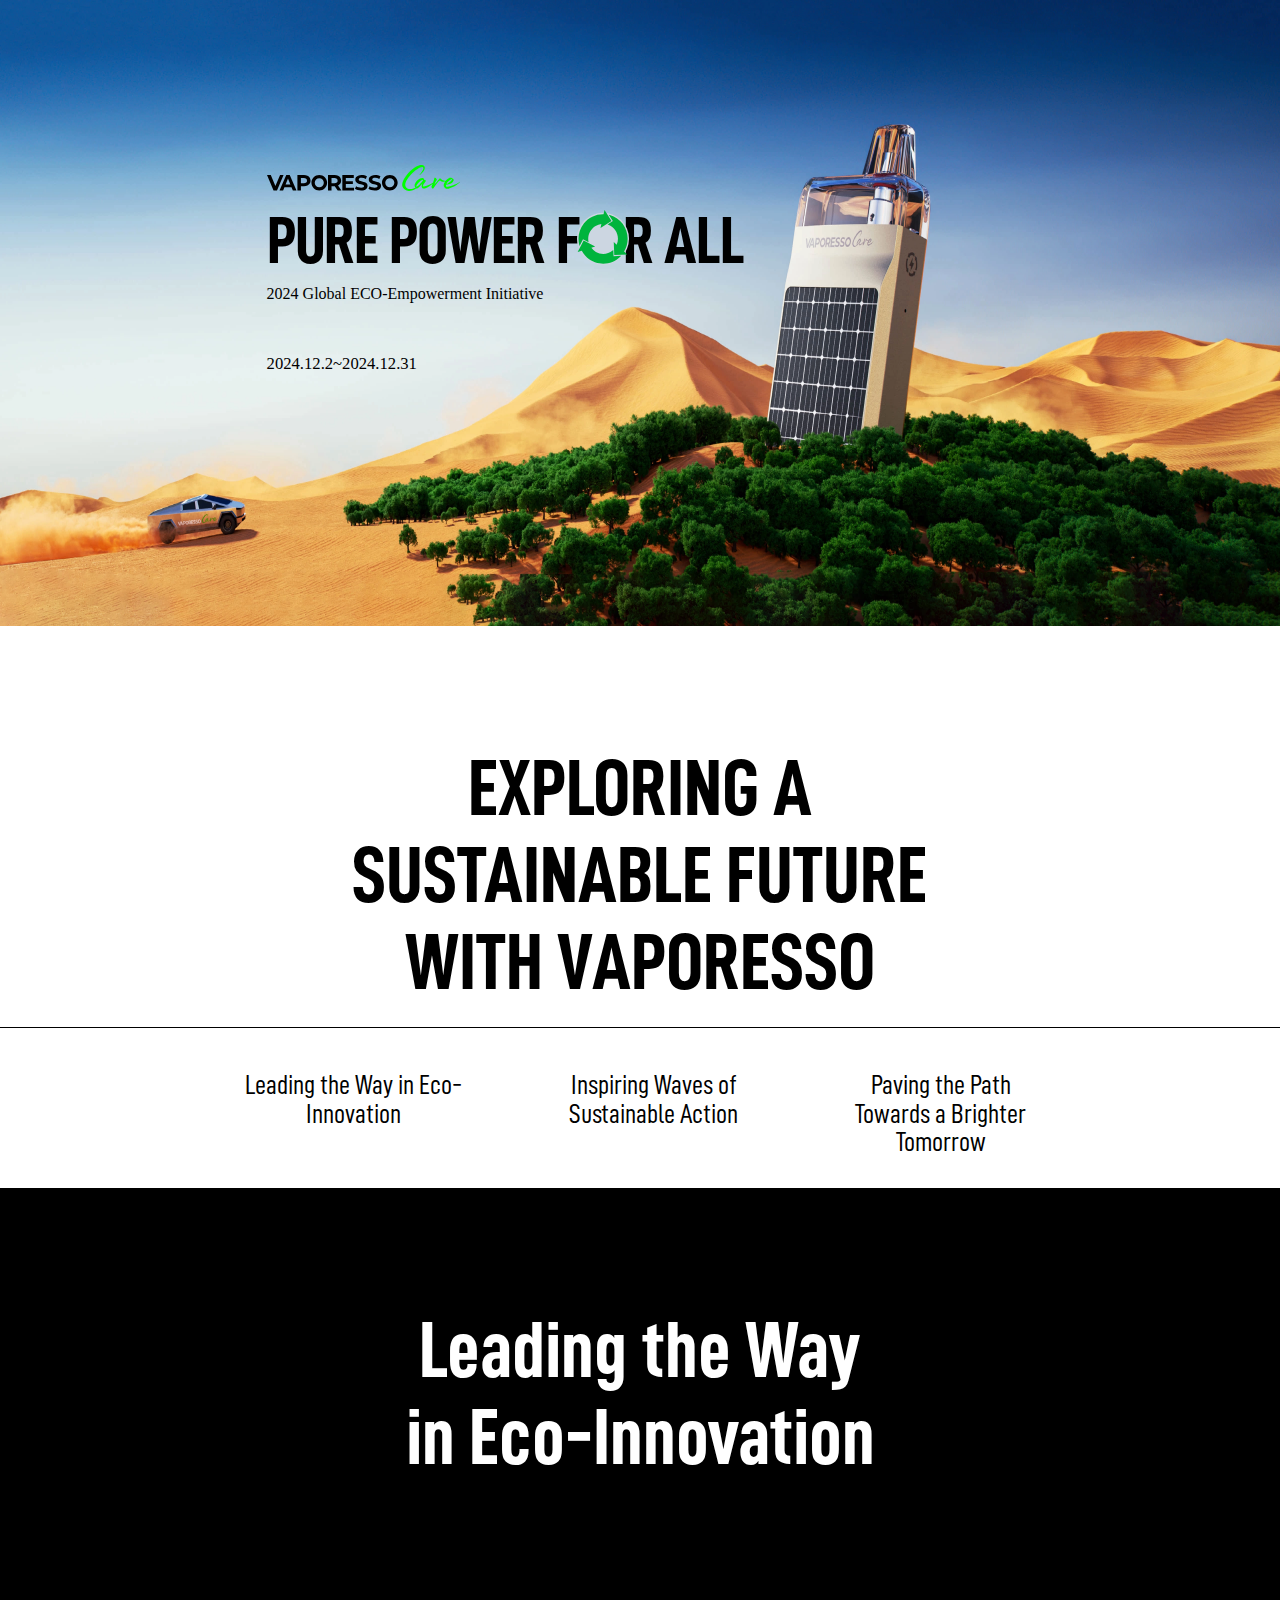
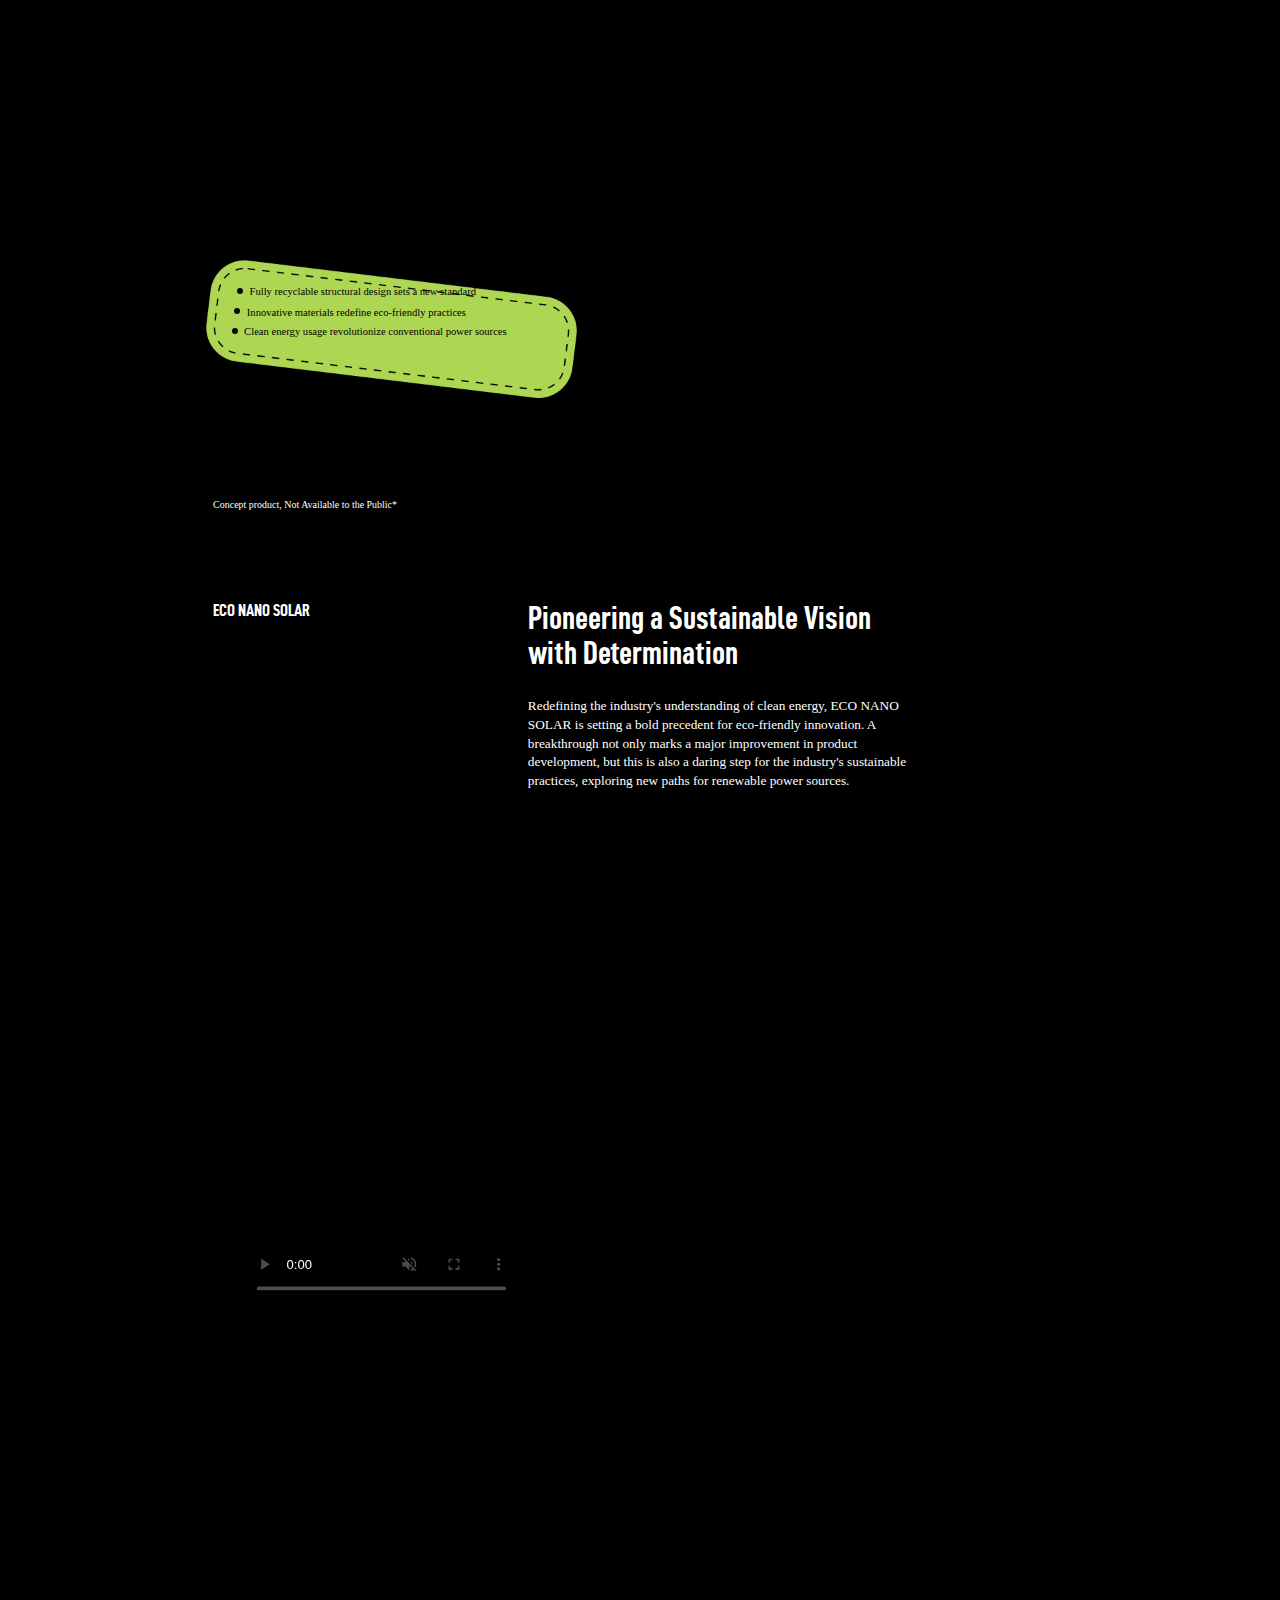
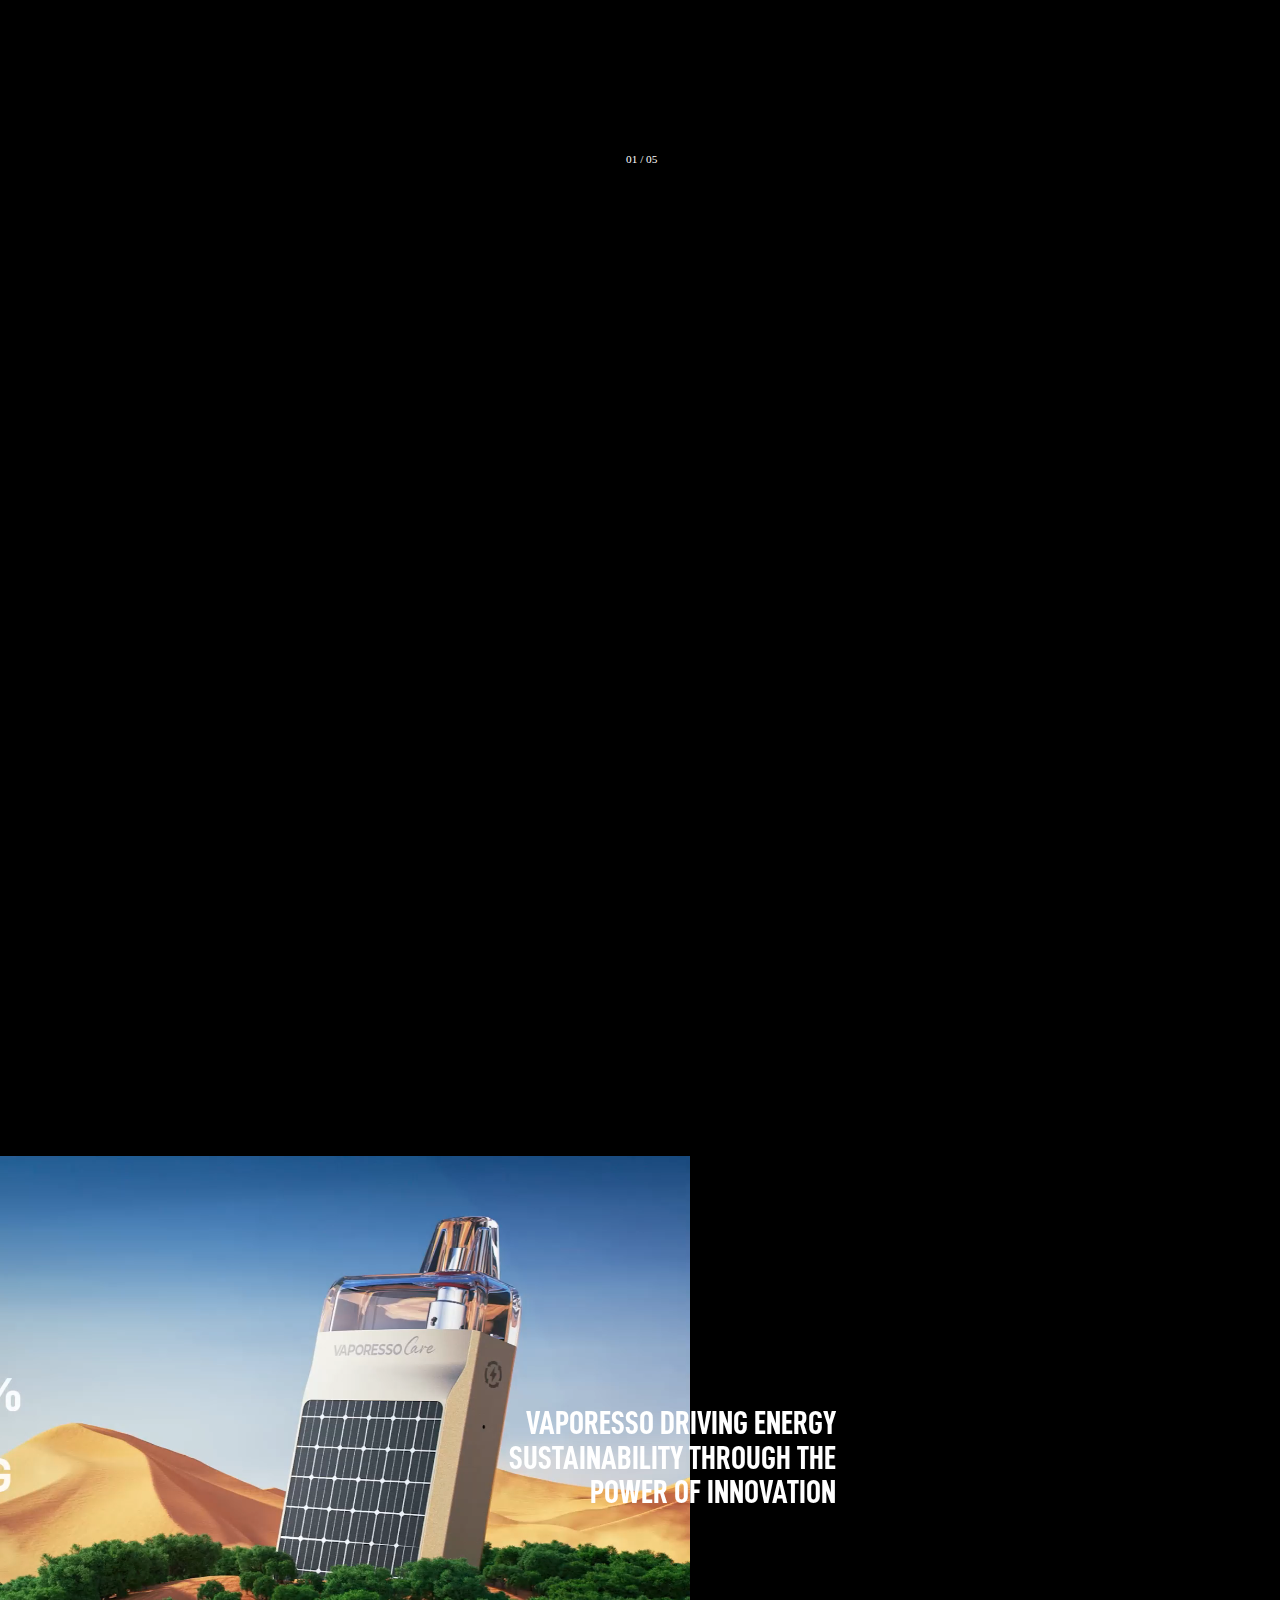
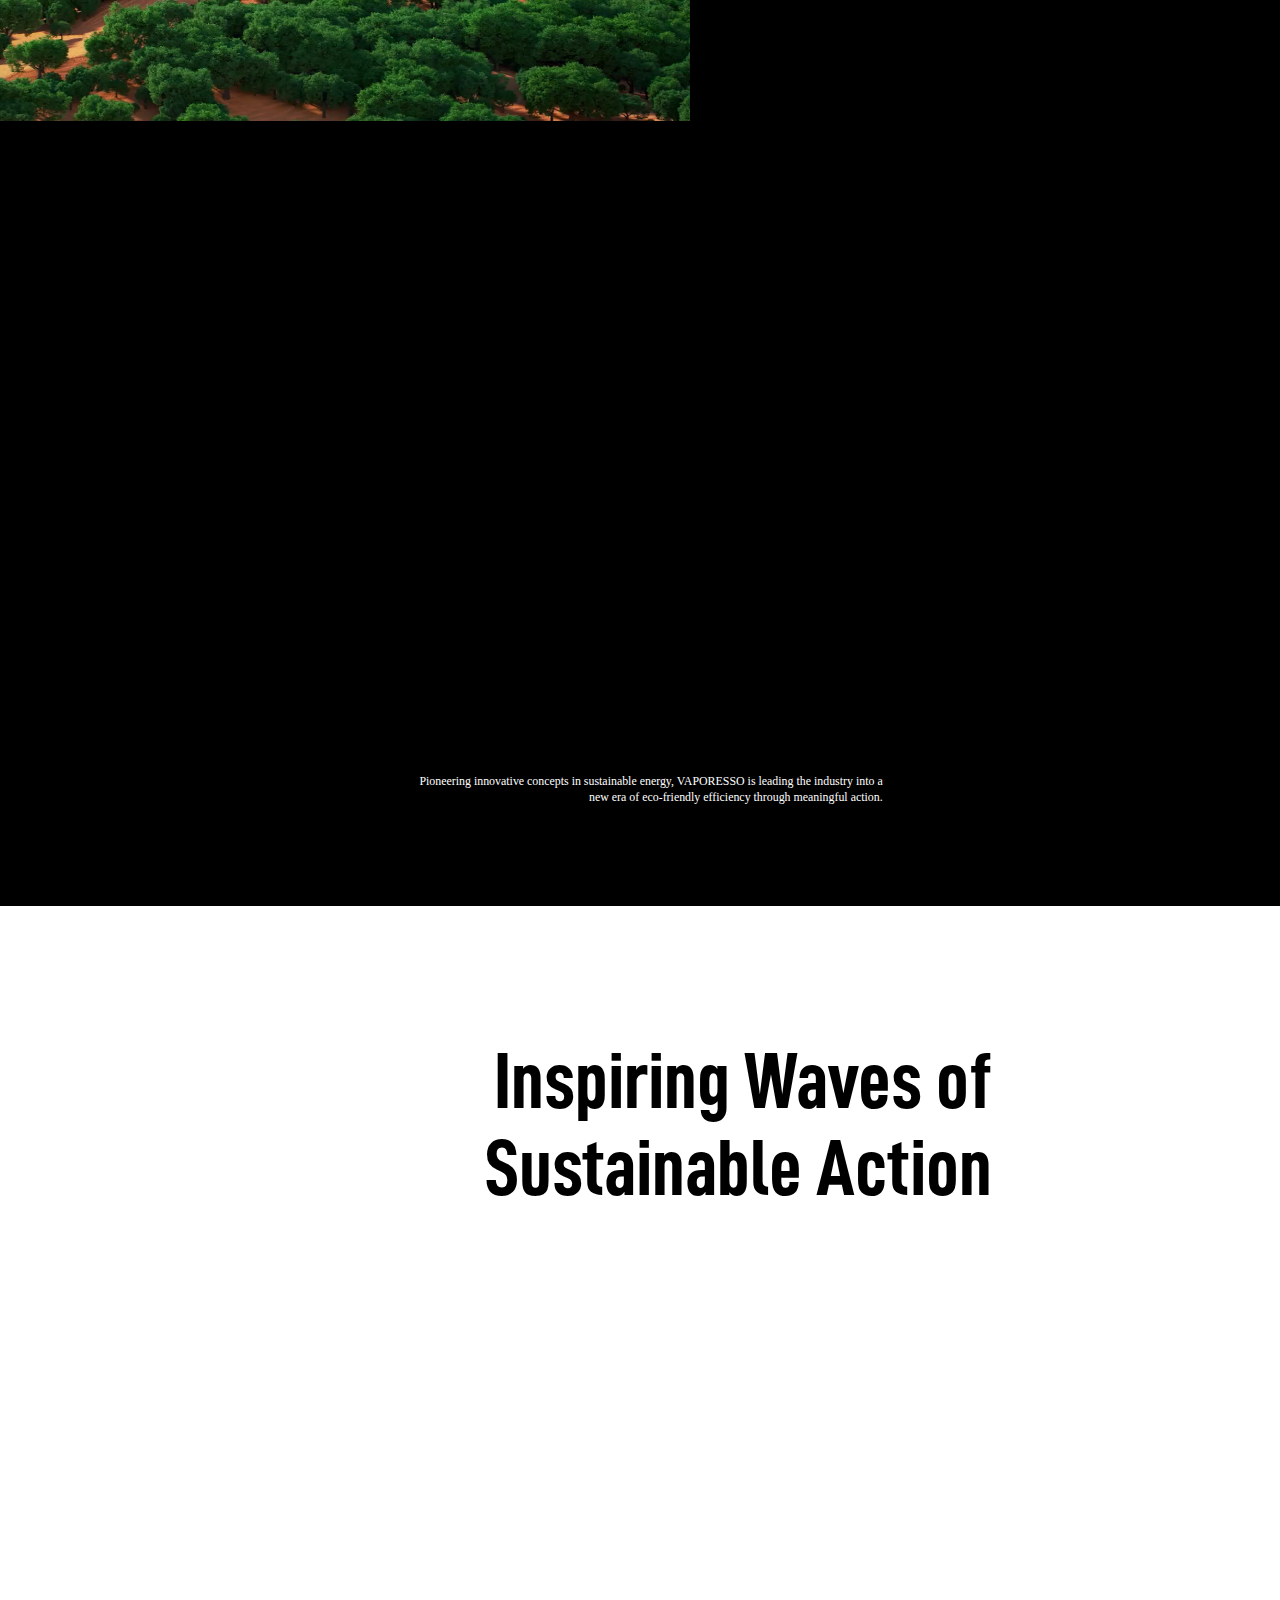
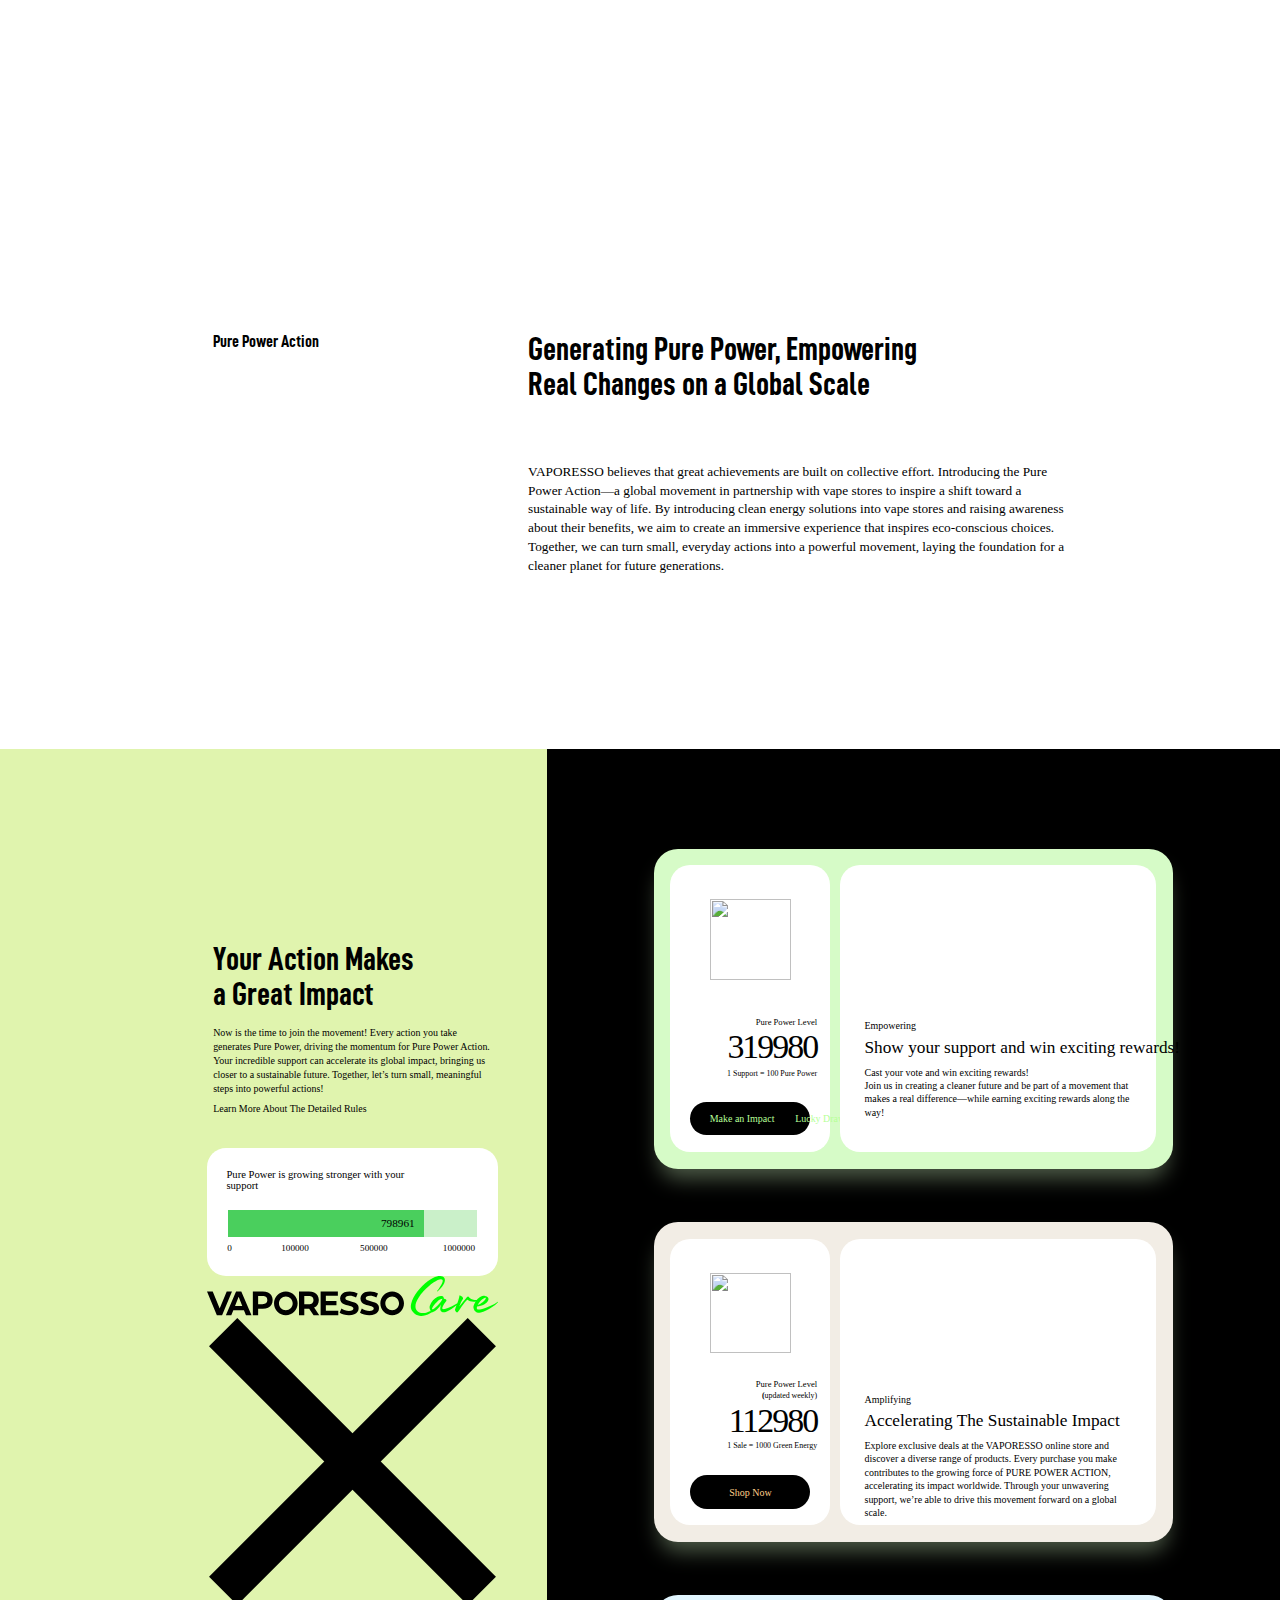
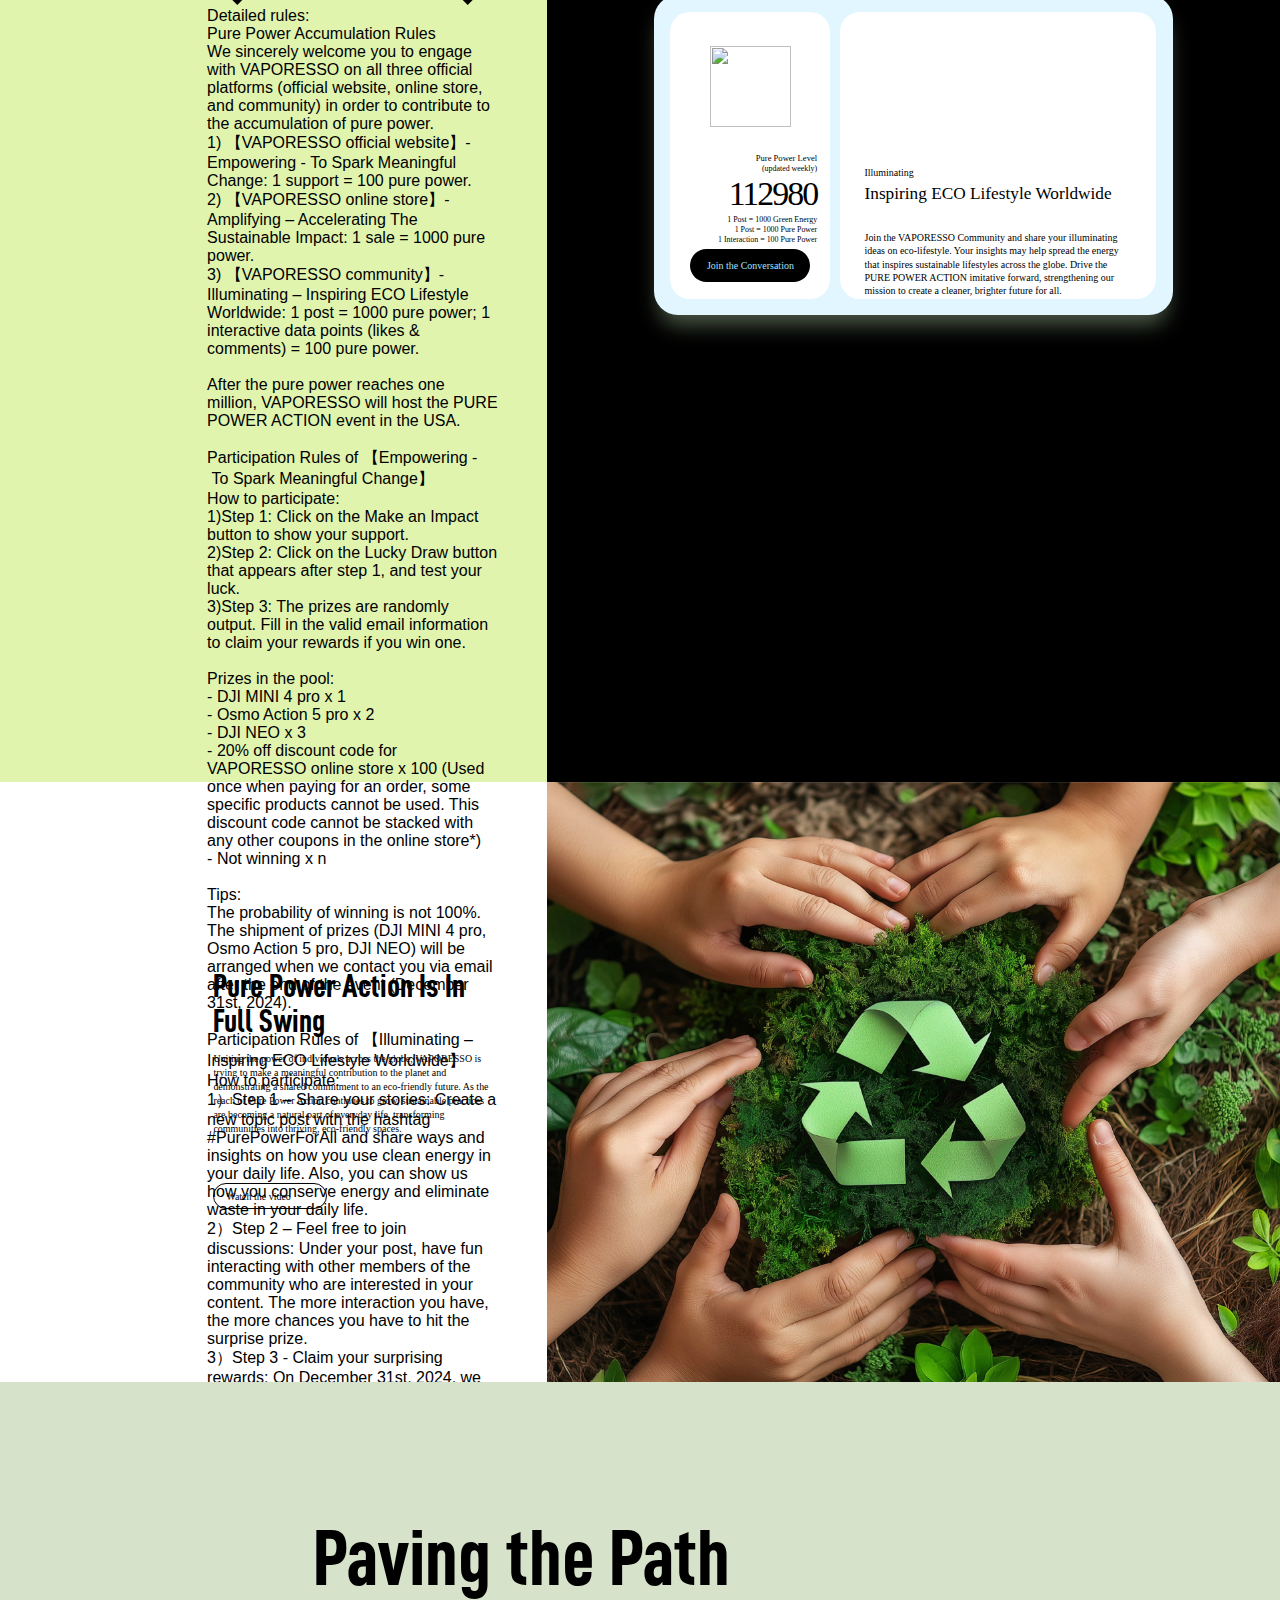
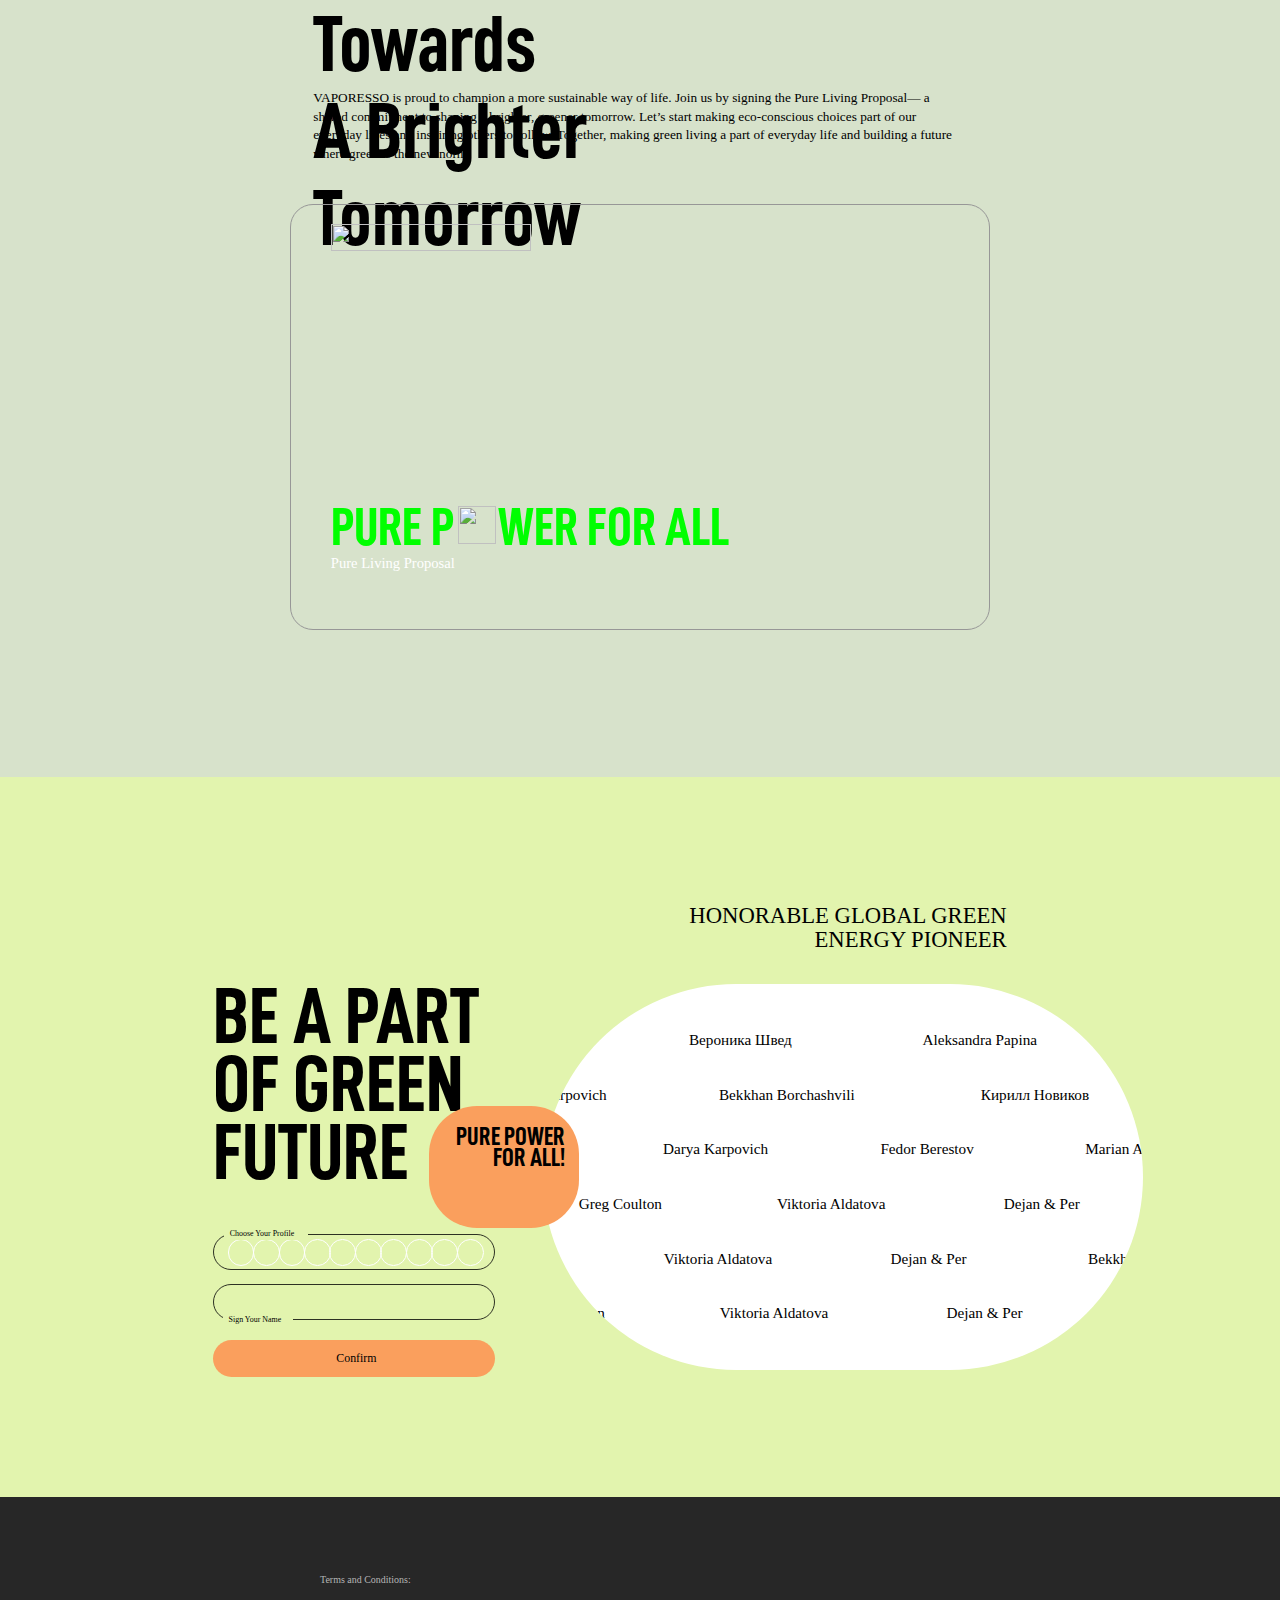
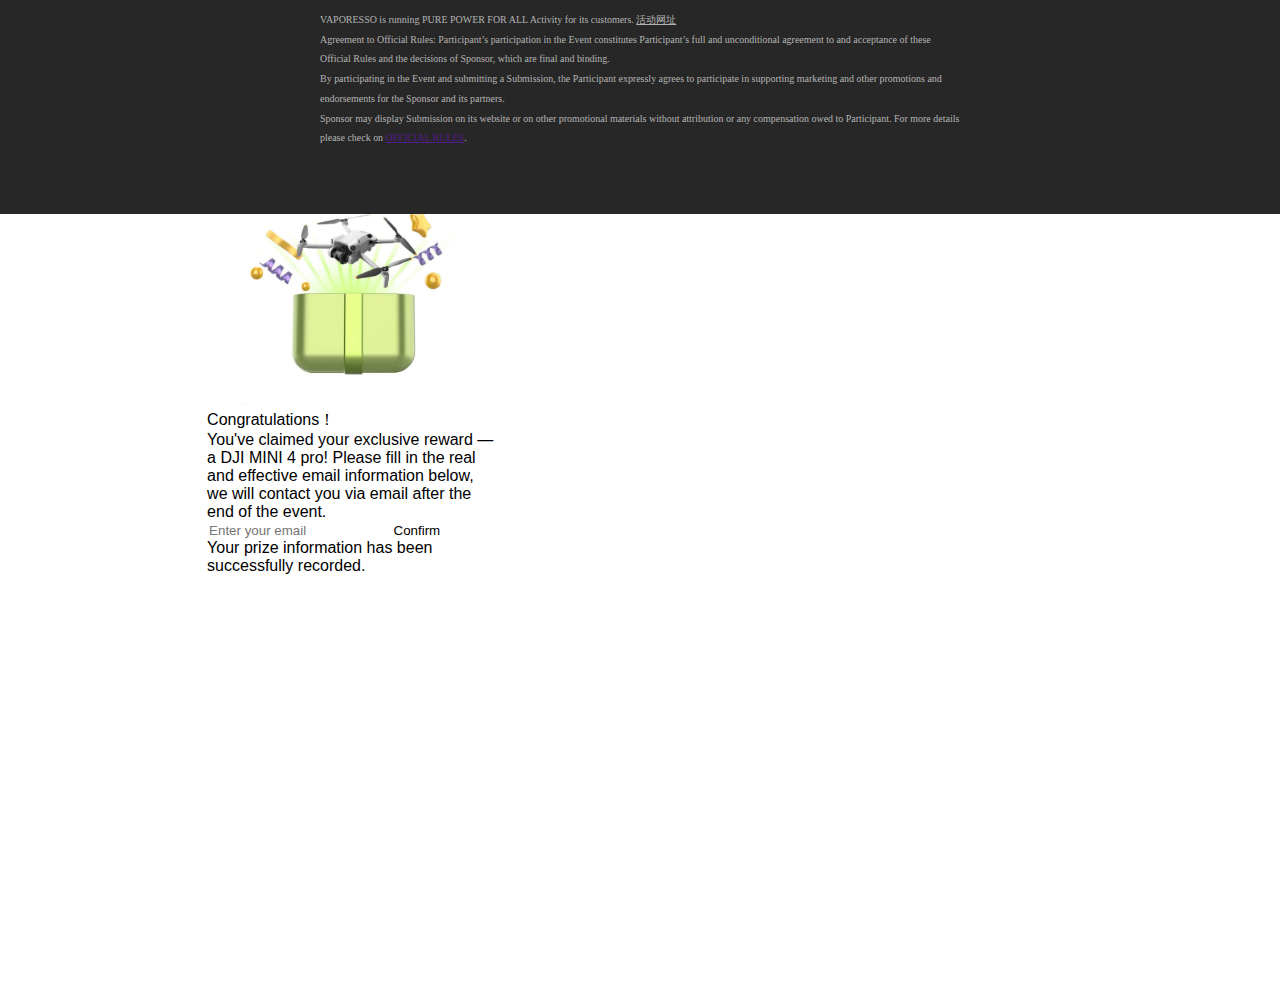
==== index.html @ 065f662a "feat: 文案替换与样式调整" ====
<!DOCTYPE html>
<html lang="en">
  <head>
    <meta charset="UTF-8" />
    <meta name="viewport" content="width=device-width, initial-scale=1.0" />
    <title>Document</title>
    <link rel="stylesheet" type="text/css" href="./common.css" />
    <link rel="stylesheet" type="text/css" href="./index.css" />
    <link rel="stylesheet/less" type="text/css" href="css/bottom.less" />
    <link rel="stylesheet/less" type="text/css" href="css/modal.less" />
    <script src="https://cdn.jsdelivr.net/npm/less@4.1.1"></script>
    <!-- <link rel="stylesheet" type="text/css" href="css/bottom.css" />
    <link rel="stylesheet" type="text/css" href="css/modal.css" /> -->
  </head>
  <body>
    <div class="page flex-col">
      <div class="group_93 flex-col">
        <div class="box_2 flex-col">
          <div class="image-wrapper_8 flex-row">
            <img
              class="image_3"
              referrerpolicy="no-referrer"
              src="image/01-3@2x.svg"
            />
          </div>
          <div class="section_16 flex-row justify-between">
            <span class="text_8">PURE POWER F</span>
            <span class="text_9">R ALL</span>
            <img
              class="image_31"
              referrerpolicy="no-referrer"
              src="image/01-2@2x.svg"
            />
          </div>
          <div class="text-wrapper_75 flex-row">
            <span class="text_10 fontBold">2024 Global ECO-Empowerment Initiative</span>
          </div>
          <div class="image-wrapper_9 flex-row">
            <img
              class="image_5"
              referrerpolicy="no-referrer"
              src="https://lanhu-oss.lanhuapp.com/SketchPng0dd8d50a06e9d907953e8b3e1b7620b3d4630106f6870e61166af2fb7bcb96c4"
            />
          </div>
          <div class="text-wrapper_76 flex-row">
            <span class="text_11">2024.12.2~2024.12.31</span>
          </div>
        </div>
        <span class="text_12"
          >EXPLORING A  <br />SUSTAINABLE FUTURE
          <br /> WITH VAPORESSO</span
        >
        <div class="text-wrapper_5 flex-row">
          <span class="text_13" onclick="scrollToSection('text_13')"
            >Leading the Way in Eco-Innovation</span
          >
          <span class="text_14" onclick="scrollToSection('text_14')"
            >Inspiring Waves of Sustainable Action</span
          >
          <span class="text_15" onclick="scrollToSection('text_15')"
            >Paving the Path Towards a Brighter Tomorrow</span
          >
        </div>
        <!-- <img
          class="image_6"
          referrerpolicy="no-referrer"
          src="https://lanhu-oss.lanhuapp.com/SketchPng93b6aef78f5425c2591b50852d0282cc2d4a67a5bb8eea4a9bd486bb04c38ac8"
        /> -->
      </div>
      <div class="block_3 flex-col" id="part_2">
        <div class="pure-menu-box flex-row" id="pure-menu">
          <div class="block_4 flex-col" id="pure-menu-tag"></div>
          <div class="text-wrapper_77 flex-col justify-between">
            <span class="text_16" id="menu-text_13" data-id="1" onclick="scrollToSection('text_13')"
              >Leading the Way in Eco-Innovation</span
            >
            <span class="text_17" id="menu-text_14" data-id="2" onclick="scrollToSection('text_14')"
              >Inspiring Waves of Sustainable Action 
              </span
            >
            <span class="text_18" id="menu-text_15" data-id="3" onclick="scrollToSection('text_15')"
              >Paving the Path Towards a Brighter Tomorrow
              </span
            >
          </div>
        </div>
        <section id="text_13">
          <div class="block_48 flex-row justify-center" >
            <span class="text_298">Leading the Way <br> in Eco-Innovation</span>
          </div>
          <div class="block_49 flex-row">
            <div class="group_95 flex-col">
              <div class="text-wrapper_7">
                <span class="text_20">INDUSTRY’S FIRS</span>
                <span class="text_21"></span>
              </div>
              <div class="text-wrapper_8">
                <span class="text_22">SOLAR-POWERED</span>
                <span class="text_23"></span>
              </div>
              <span class="text_24">OPEN-SYSTEM VAPE</span>
              <div class="box_3 flex-col">
                <div class="section_1 flex-col">
                  <div class="rotate">
                    <div class="text-wrapper_78 flex-row">
                      <span class="text_299"
                        >Clean energy usage revolutionize conventional power sources</span
                      >
                    </div>
                    <div class="box_77 flex-row justify-between">
                      <div class="section_17 flex-col justify-between">
                        <div class="box_78 flex-col"></div>
                        <div class="box_79 flex-col"></div>
                        <div class="box_80 flex-col"></div>
                      </div>
                      <span class="text_300"
                        >Fully recyclable structural design sets a new standard</span
                      >
                    </div>
                    <div class="text-wrapper_79 flex-row">
                      <span class="text_301"
                        >Innovative materials redefine eco-friendly practices</span
                      >
                    </div>
                  </div>
                </div>
              </div>
              <span class="text_28"
                >Concept product, Not Available to the Public*</span
              >
            </div>
          </div>
        </section>
        <div id="text_14" class="block_50 flex-row justify-between">
          <span class="text_302">ECO NANO SOLAR</span>
          <div class="text-group_68 flex-col justify-between">
            <span class="text_303"
              >Pioneering a Sustainable Vision with Determination</span
            >
            <span class="text_304"
              >Redefining the industry's understanding of clean energy, ECO NANO SOLAR is setting a bold precedent for eco-friendly innovation. A breakthrough not only marks a major improvement in product development, but this is also a daring step for the industry's sustainable practices, exploring new paths for renewable power sources.</span
            >
          </div>
        </div>
        <section class="img-slide-section" >
          <div class="img-slide-layout">
            <div class="img-slide-wrapper">
              <div class="img-slide-item flex-col img-slide-item-01" style="z-index: 5;top: 100px;left: 0px;">
                <div class="img-slide-item-box">
                  <div class="img-slide-item-title">
                    Groundbreaking Application of Degradable Photovoltaic Technology
                    </div>
                    <video src="video/Mob-03-1.mp4" poster="video/Mob-03-1.jpg" muted controls></video>
                  <!-- <img src="img/Mob-03-1@3x.jpg" alt=""> -->
                  <div class="img-slide-item-text">
                    Powered by industry-leading OPV-PSC layered photovoltaic technology, ECO NANO SOLAR combines sustainable organic photovoltaic materials with high-performance perovskite solar cells. This innovative design achieves an impressive 26% light-to-electricity conversion efficiency and is over 80% biodegradable. When it’s time to dispose of the device, the organic photovoltaic base naturally decomposes, greatly enhancing its environmental sustainability.
                  </div>
                </div>
              </div>
              <div class="img-slide-item flex-col img-slide-item-02" style="z-index: 4;top: 117px;left: -1px;transform: scale(.97);">
                <div class="img-slide-item-box">
                  <div class="img-slide-item-title">
                    Revolutionary Recyclable Solar Energy Storage System
                    </div>
                    <video src="video/Mob-03-2.mp4" poster="video/Mob-03-2.jpg" muted controls></video>
                  <div class="img-slide-item-text">
                    Featuring a state-of-the-art integrated solar panel and battery system, ECO NANO SOLAR is engineered with fully separable and 100% recyclable power units. The solar cells and battery components can be independently dismantled for specialized recycling, significantly reducing the risk of heavy metal pollution. This innovative design promotes a cleaner, safer recycling process, laying the groundwork for a sustainable tomorrow. 
                  </div>
                </div>
              </div>
              <div class="img-slide-item flex-col img-slide-item-03" style="z-index: 3;top: 136px;left: -2px;transform: scale(.93);">
                <div class="img-slide-item-box">
                  <div class="img-slide-item-title">
                    Next-Generation Separable Modular Design
                    </div>
                  <!-- <img src="img/Mob-03-3@3x.jpg" alt=""> -->
                  <video src="video/Mob-03-3.mp4" poster="video/Mob-03-3.jpg" muted controls></video>
                  <div class="img-slide-item-text">
                    ECO NANO SOLAR introduces a breakthrough in structural innovation, replacing the traditional integrated design with a modular structure. Each component—solar power unit, display screen, atomization core, and outer casing—is an independent, interchangeable module that can be freely replaced. This modularity enables extended product life, supports long-term use, reduces waste from disposal, and contributes to a more sustainable lifecycle. 
                  </div>
                </div>
              </div>
              <div class="img-slide-item flex-col img-slide-item-04" style="z-index: 2;top: 151px;left: -2px;transform: scale(.9);">
                <div class="img-slide-item-box">
                  <div class="img-slide-item-title">
                    Meticulously Crafted from Eco-Conscious Materials
                    </div>
                  <!-- <img src="img/Mob-03-4@3x.jpg" alt=""> -->
                  <video src="video/Mob-03-4.mp4" poster="video/Mob-03-4.jpg" muted controls></video>
                  <div class="img-slide-item-text">
                    Constructed with 70% eco-friendly materials, including high-purity aluminum alloy, recycled glass, organic cotton, and PCTG, the ECO NANO SOLAR sets a new standard in environmental responsibility. Its manufacturing process conserves up to 60% more energy than traditional e-cigarette production while reducing CO₂ emissions by approximately 40%. This pioneering design not only promotes solar energy but also makes a meaningful impact in reducing the industry's environmental footprint.
                  </div>
                </div>
              </div>
              <div class="img-slide-item flex-col img-slide-item-05" style="z-index: 1; top: 165px;left: -2px;transform: scale(.87);">
                <div class="img-slide-item-box img-slide-item-box-5">
                    <div class="">
                      <div class="img-slide-item-box-5-title">
                        Compared to conventional e-cigarettes, every 100 ECO NANO SOLAR devices result in:
                      </div>
                      <div class="img-slide-item-box-5-text-wrapper">
                        <img width="56" src="img/03-5-icon 2@2x.svg" alt="">
                        <div class="flex-col">
                          <span>60%</span>
                          <span>Reduction in Energy Consumption</span>
                        </div>
                      </div>
                      <div class="img-slide-item-box-5-text-wrapper">
                        <img width="56" src="img/03-5-icon 1@2x.svg" alt="">
                        <div class="flex-col">
                          <span>1000kg</span>
                          <span>CO₂ Reduction</span>
                        </div>
                      </div>
                      <div class="img-slide-item-box-5-text-wrapper">
                        <img width="56" src="img/03-5-icon 3@2x.svg" alt="">
                        <div class="flex-col">
                          <span>75%%</span>
                          <span>Product Recycling Rate</span>
                        </div>
                      </div>
                    </div>
                  </div>
                </div>
              <div class="text-wrapper_80 flex-row">
                <span class="text_32"><span class="page-num">01</span> / 05</span>
              </div>
            </div>
          </div>
        </section>
        <section class="video-section"  id="text_15">
          <div class="video-layout">
            <div class="video-wrapper">
              <div class="video-box">
                <video id="video-bg" preload loop muted src="image/video01.mp4" ></video>
              </div>
              <span class="text_43"
                >VAPORESSO Driving Energy Sustainability through The Power of Innovation
                </span
              >
              <div>Pioneering eco-friendly product innovation, VAPORESSO is leading the Industry into a new era of sustainable energy solutions.</div>
            </div>
          </div>
        </section>
       
        <div id="product-box-end" class="text-wrapper_83 flex-row">
          <span class="text_45"
            >Pioneering innovative concepts in sustainable energy, VAPORESSO is leading the industry into a new era of eco-friendly efficiency through meaningful action.</span
          >
        </div>
      </div>
      <div class="group_97 flex-col">
        <span class="paragraph_31 fontRepair fontBold">Inspiring Waves of<br />Sustainable Action</span>
        <div class="section_22 flex-col"></div>
        <div class="text-wrapper_85 flex-row justify-between">
          <span class="text_315">Pure Power Action</span>
          <span class="text_316"
            >Generating Pure Power,
            Empowering Real Changes
            on a Global Scale</span
          >
        </div>
        <span class="text_317"
          >VAPORESSO believes that great achievements are built on collective effort. 
          Introducing the Pure Power Action—a global movement in partnership with vape stores 
          to inspire a shift toward a sustainable way of life. By introducing clean energy solutions 
          into vape stores and raising awareness about their benefits, we aim to create an immersive experience 
          that inspires eco-conscious choices. Together, we can turn small, everyday actions into a powerful movement, 
          laying the foundation for a cleaner planet for future generations. 
          </span
        >
      </div>
      <div class="block_15 flex-row justify-end">
        <div class="block_60 flex-col justify-between">
          <div class="text-group_72 flex-col">
            <span class="text_51"
              >Your Action Makes <br> a Great Impact </span
            >
            <span class="text_52"
              >Now is the time to join the movement! Every action you take generates Pure Power, driving the momentum for Pure Power Action. Your incredible support can accelerate its global impact, bringing us closer to a sustainable future. Together, let’s turn small, meaningful steps into powerful actions! 
              </span
            >
            <span class="text_53" onclick="openModal('.rule')">Learn More About The Detailed Rules</span>
          </div>
          <div class="section_5 flex-col">
            <span class="text_54"
              >Pure Power is growing stronger with your support</span
            >
            <div class="group_16 flex-col">
              <div class="text-wrapper_18 flex-col">
                <span class="text_55">798961</span>
              </div>
            </div>
            <div class="text-wrapper_86 flex-row">
              <span class="text_56">0</span>
              <span class="text_57">100000</span>
              <span class="text_58">500000</span>
              <span class="text_59">1000000</span>
            </div>
          </div>
          <div class="modal flex-col">
            <div class="text-wrapper_1 flex-col">
              <img
                class="modal-logo"
                src="image/modal/logo.svg"
                alt="Logo"
              />
              <img
                class="modal-close"
                src="image/modal/close.svg"
                alt="Close"
                onclick="closeModal()"
              />
              <div class="content rule flex-col">
                <span class="text_1">Detailed rules:</span>
                <span class="paragraph_1"
                  >

                  <div class="fontBold">Pure Power Accumulation Rules</div>
                  We sincerely welcome you to engage with VAPORESSO on all three official platforms 
                  (official website, online store, and community) in order to contribute to the accumulation of pure power. <br>
                  1) 【VAPORESSO official website】- Empowering - To Spark Meaningful Change: 1 support = 100 pure power.<br>
                  2) 【VAPORESSO online store】- Amplifying – Accelerating The Sustainable Impact: 1 sale = 1000 pure power.<br>
                  3) 【VAPORESSO community】- Illuminating – Inspiring ECO Lifestyle Worldwide: 1 post = 1000 pure power; 
                  1 interactive data points (likes & comments) = 100 pure power.<br><br>
                  
                  After the pure power reaches one million, VAPORESSO will host the PURE POWER ACTION event in the USA.<br><br>
                  
                  <div class="fontBold">Participation Rules of 【Empowering - To Spark Meaningful Change】</div>
                  How to participate:<br>
                  1)Step 1: Click on the Make an Impact button to show your support.<br>
                  2)Step 2: Click on the Lucky Draw button that appears after step 1, and test your luck.<br>
                  3)Step 3: The prizes are randomly output. Fill in the valid email information to claim your rewards if you win one.<br><br>
                  
                  Prizes in the pool:<br>
                  - DJI MINI 4 pro x 1<br>
                  - Osmo Action 5 pro x 2<br>
                  - DJI NEO x 3<br>
                  - 20% off discount code for VAPORESSO online store x 100 (Used once when paying for an order, 
                  some specific products cannot be used. This discount code cannot be stacked with any other coupons in the online store*)<br>
                  - Not winning x n<br><br>
                  
                  Tips:<br>
                  The probability of winning is not 100%. 
                  The shipment of prizes (DJI MINI 4 pro, 
                  Osmo Action 5 pro, DJI NEO) will be arranged 
                  when we contact you via email after the end of the event (December 31st, 2024). <br><br>
                  
                  <div class="fontBold">Participation Rules of 【Illuminating – Inspiring ECO Lifestyle Worldwide】</div>
                  How to participate:<br>
                  1）Step 1 – Share your stories: Create a new topic post with the hashtag #PurePowerForAll and share ways and insights on how you use clean energy in your daily life. Also, you can show us how you conserve energy and eliminate waste in your daily life.<br>
                  2）Step 2 – Feel free to join discussions: Under your post, have fun interacting with other members of the community who are interested in your content. The more interaction you have, the more chances you have to hit the surprise prize.<br>
                  3）Step 3 - Claim your surprising rewards: On December 31st, 2024, we will count the ten posts with the most interactions (likes + comments) under the hashtag #PurePowerForAll, and their publishers will be rewarded with surprise gifts according to their rankings.<br><br>
                  
                  Exciting Prizes：<br>
                  - 1st Place: Amazing your healthy life with a eveia wellness coach!<br>
                  - 2nd~4th Place: Discover the fantastic world with a DJI Osmo Action Camera!<br>
                  - 5th~7th Place: Take home the distinctive VAPORESSO Gift Set #1!<br>
                  - 8th~10th Place: Take home the premium VAPORESSO Gift Set #2!<br><br>
                  
                  Tips:<br>
                  The event is open to all VAPORESSO community members. To participate, users must have an active account on the VAPORESSO community platform. Submission grants VAPORESSO the right to showcase your content across promotional platforms without additional compensation.</span
                >
              </div>
              <div class="content rewards flex-col activity">
                <img src="image/modal/cover.jpg" alt="">
                <div>
                  <div class="title">TIME TO <br> TEST YOUR LUCK</div>
                  <div class="describe">Thank you for your unwavering support! It means the world to us. Now’s your chance to test your luck and claim some exciting rewards!</div>
                  <div class="drawBtn">TEST YOUR LUCK</div>
                </div>
              </div>
              <div class="content discountCode flex-col activity">
                <img src="image/modal/discountCode.jpg" alt="">
                <div>
                  <div class="title">Congratulations！</div>
                  <div class="describe">You’ve unlocked an exclusive reward — a 20% off discount code! Your code will be sent to your email shortly. Please provide a valid email address below to unlock your exclusive discount and discover the fantastic world of vaping.</div>
                  <div class="discountCodeInfo">
                    <div class="discountCodeText">XXXXXXXXXXXX <img src="image/modal/copy.png" alt=""></div>
                    <div class="discountCodeDescribe">Your discount code has been successfully sent.</div>
                  </div>
                  <div class="shopNow">Shop Now</div>
                </div>
              </div>
              <div class="content notWinning flex-col activity">
                <img src="image/modal/notWinning.jpg" alt="">
                <div>
                  <div class="title">ALMOST THERE!</div>
                  <div class="describe">There are still amazing prizes waiting in the pool. GOOD LUCK on your next try!</div>
                </div>
              </div>
              <div class="content drone1 flex-col activity">
                <img src="image/modal/drone1.jpg" alt="">
                <div>
                  <div class="title">Congratulations！</div>
                  <div class="describe">You've claimed your exclusive reward — a DJI MINI 4 pro! Please fill in the real and effective email information below, we will contact you via email after the end of the event. </div>
                  <div class="input-group">
                    <input type="email" placeholder="Enter your email" class="email-input">
                    <button class="confirm-btn">Confirm</button>
                  </div>
                  <div class="tip">Your prize information has been successfully recorded.</div>
                </div>
              </div>
            </div>
          </div>
        </div>
        <div class="group_17 flex-col">
          <div>
            <div class="box_83 flex-row justify-between">
              <div class="group_98 flex-col">
                <img
                  class="image_55"
                  referrerpolicy="no-referrer"
                  src="https://lanhu-oss.lanhuapp.com/SketchPngddfd8256dc72eb9aa9d737e54b394c7618efe208ab747a5e2182b3a171e339cb"
                />
                <div class="text-group_73 flex-col">
                  <span class="text_318">Pure Power Level</span>
                  <span class="text_319">319980</span>
                  <span class="text_320">1 Support = 100 Pure Power</span>
                </div>
                <div class="box_84 flex-row" onclick="openModal('.drone1')">
                  <div class="image-text_37 flex-row justify-between">
                    <span class="text-group_74">Make an Impact</span>
                    <span class="text-group_74 draw">Lucky Draw</span>
                    <img
                      class="label_9"
                      referrerpolicy="no-referrer"
                      src="https://lanhu-oss.lanhuapp.com/SketchPngedec5daac18ad722531f7c2b4bb3cc5300f37291370775f01a1c6e1afb8e9e91"
                    />
                  </div>
                </div>
              </div>
              <div class="group_99 flex-col">
                <div class="box_85 flex-col"></div>
                <div class="text-group_75 flex-col">
                  <span class="text_321">Empowering</span>
                  <span class="text_322">Show your support and win exciting rewards!</span>
                  <span class="paragraph_32"
                    >Cast your vote and win exciting rewards!<br />Join us in creating a cleaner future and be part of a movement that makes a real difference—while earning exciting rewards along the way!</span
                  >
                </div>
              </div>
            </div>
            <div class="box_88 flex-row justify-between">
              <div class="section_25 flex-col">
                <img
                  class="image_59"
                  referrerpolicy="no-referrer"
                  src="https://lanhu-oss.lanhuapp.com/SketchPng7385b90be769e41982caf1d57acc5fb6a94abc39acd159e796e6c21959bd2bc2"
                />
                <span class="text_330 fontRepair fontBold">Pure Power Level</span>
                <div class="text-wrapper_88 fontRepair">
                  <span class="text_331">(</span>
                  <span class="text_332">updated weekly)</span>
                </div>
                <span class="text_333 fontRepair fontBold">112980</span>
                <span class="text_334 fontRepair">1 Sale = 1000 Green Energy</span>
                <div class="text-wrapper_89 flex-col">
                  <span class="text_335">Shop Now</span>
                </div>
              </div>
              <div class="section_26 flex-col">
                <div class="section_27 flex-col"></div>
                <div class="text-group_78 flex-col">
                  <span class="text_336">Amplifying</span>
                  <span class="text_337">Accelerating The Sustainable Impact</span>
                  <span class="text_338 "
                    >Explore exclusive deals at the VAPORESSO online store and discover a diverse range of products. Every purchase you make contributes to the growing force of PURE POWER ACTION, accelerating its impact worldwide. Through your unwavering support, we’re able to drive this movement forward on a global scale. </span
                  >
                </div>
              </div>
            </div>
            <div class="box_89 flex-row justify-between">
              <div class="group_100 flex-col">
                <img
                  class="image_60"
                  referrerpolicy="no-referrer"
                  src="https://lanhu-oss.lanhuapp.com/SketchPngab3cf23bd8f5432aa0754d9435c026ab886b07d96b296d0c48b5f74419a83e2c"
                />
                <span class="text_339 fontRepair fontBold">Pure Power Level</span>
                <div class="text-wrapper_90 fontRepair">
                  <span class="text_341">(updated weekly)</span>
                </div>
                <span class="text_342 fontRepair fontBold">112980</span>
                <span class="text_343 fontRepair">1 Post = 1000 Green Energy</span>
                <span class="text_344 fontRepair"
                  >1 Post = 1000 Pure Power <br>
                  1 Interaction = 100 Pure Power</span
                >
                <div class="text-wrapper_91 flex-col">
                  <span class="text_345">Join the Conversation</span>
                </div>
              </div>
              <div class="group_101 flex-col">
                <div class="group_102 flex-col"></div>
                <div class="text-group_79 flex-col">
                  <span class="text_346">Illuminating</span>
                  <span class="text_347"
                    >Inspiring ECO Lifestyle Worldwide</span
                  >
                  <span class="text_348"
                    >Join the VAPORESSO Community and share your illuminating ideas on eco-lifestyle. Your insights may help spread the energy that inspires sustainable lifestyles across the globe. Drive the PURE POWER ACTION imitative forward, strengthening our mission to create a cleaner, brighter future for all.
                    </span
                  >
                </div>
              </div>
            </div>
          </div>

        </div>
      </div>
      <div class="group_103 flex-col">
        <div class="box_90 flex-row justify-between">
          <div class="section_28 flex-col justify-between">
            <div class="text-group_80 flex-col justify-between">
              <span class="text_91"
                >Pure Power Action Is In <br> Full Swing</span
              >
              <span class="text_92"
                >Uniting the power of individuals across the globe, VAPORESSO is trying to make a meaningful contribution to the planet and demonstrating a shared commitment to an eco-friendly future. As the reach of Pure Power Action continues to grow, sustainable practices are becoming a natural part of everyday life, transforming communities into thriving,  eco-friendly spaces.
                </span
              >
            </div>
            <div class="block_20 flex-row">
              <div class="image-text_38 flex-row justify-between">
                <span class="text-group_14">Watch the video</span>
                <img
                  class="label_3"
                  referrerpolicy="no-referrer"
                  src="https://lanhu-oss.lanhuapp.com/SketchPng628d0ae0d907d29e4d3a6a08874b2976a1770ce935aa64fe65fbd77a76189f87"
                />
              </div>
            </div>
          </div>
          <img
            class="image_19"
            referrerpolicy="no-referrer"
            src="image/07@2x.webp"
          />
        </div>
      </div>
      <div class="block_21 flex-col">
        <div class="text-group_81 flex-col justify-between">
          <span class="paragraph_5">Paving the Path Towards <br />A Brighter Tomorrow</span>
          <span class="text_93"
            >VAPORESSO is proud to champion a more sustainable way of life. Join us by signing the Pure Living Proposal— a shared commitment to shaping a brighter, greener tomorrow. Let’s start making eco-conscious choices part of our everyday lives and inspiring others to follow. Together, making green living a part of everyday life and building a future where green is the new norm.
            </span
          >
        </div>
        <div class="card-container">
          <div class="group_104 flex-col">
            <img
              class="image_61"
              referrerpolicy="no-referrer"
              src="https://lanhu-oss.lanhuapp.com/SketchPnge2a3a7ba022efe3e14e5a610db16cecb8e1c08a6600d6060402ebc85adddc28a"
            />
            <div class="block_62 flex-row justify-between">
              <span class="text_349">PURE P</span>
              <img
                class="image_62"
                referrerpolicy="no-referrer"
                src="https://lanhu-oss.lanhuapp.com/SketchPng35740c7b8a86a832999c7565c4986c860793b1e6bdec4fdc0f9043e60501f888"
              />
              <span class="text_350">WER FOR ALL</span>
            </div>
            <span class="text_351">Pure Living Proposal</span>
            <img
              class="image_63"
              referrerpolicy="no-referrer"
              src="https://lanhu-oss.lanhuapp.com/SketchPngb47af1d69c98eb48ffd55de7dfd0743e12d4fbba88fdfcb7c74c294c7afaf4d9"
            />
          </div>
          <div class="box_91 flex-col">
            <div class="group_105 flex-row justify-between">
            </div>
            <img
              class="image_64"
              referrerpolicy="no-referrer"
              src="https://lanhu-oss.lanhuapp.com/SketchPng123ac618a427fc967d61fcf60a9ae9b673793084d4b0f338806be8c4dbfaefc4"
            />
            <img
              class="image_65"
              referrerpolicy="no-referrer"
              src="https://lanhu-oss.lanhuapp.com/SketchPng416361c7983bc4c12585e3782e3bd00e3a57a907c171e3646c3f08da78c73687"
            />
            <div class="text-wrapper_92">
              <span class="text_352">Dear VAPORESSO Family,</span>
              <div class="card_content">
                As climate change accelerates, environmental issues have become a critical challenge that none of us can ignore. Now, more than ever, choosing clean energy is a meaningful step we can each take to protect our planet. <br>
                VAPORESSO is calling on everyone to make a positive impact by embracing clean energy, reducing emissions, and building a sustainable future together.
                <br><br>
                Here are some ways to make a difference: <br>
                <span>- Opt for green energy options</span> like solar panels, and <span>support low-carbon initiatives</span> to contribute to a cleaner world.<br>
                <span>- Prioritize energy-efficient household appliances and devices</span> like solar panels and wind turbines.<br>
                <span>- Support the development of renewable energy</span> by advocating for the installation of solar and wind power systems.<br>
                - Whenever possible, <span></span>use public transportation</span> to conserve energy and reduce unnecessary power consumption.
                <br><br>
                Together, we can make a difference. Let’s protect our planet and ensure a healthy, thriving world for future generations!
              </div>
            </div>
          </div>
        </div>
      </div>
      <div class="block_26 flex-col">
        <div class="text-wrapper_93 flex-row">
          <span class="text_105">Honorable Global Green Energy Pioneer</span>
        </div>
        <div class="box_94 flex-row justify-between">
          <div class="section_29 flex-col">
            <span class="text_106">BE A PART OF GREEN FUTURE</span>
            <div class="box_17 flex-row">
              <div class="image-wrapper_10 flex-col">
                <img
                  class="thumbnail_6"
                  referrerpolicy="no-referrer"
                  src="https://lanhu-oss.lanhuapp.com/SketchPnga6e63c20314b607c91ab7de7eff214da5221a9e77e70f99c572506f7adcca7cb"
                />
              </div>
              <div class="block_63 flex-col"></div>
              <div class="block_64 flex-col"></div>
              <div class="block_65 flex-col"></div>
              <div class="block_66 flex-col"></div>
              <div class="block_67 flex-col"></div>
              <div class="block_68 flex-col"></div>
              <div class="block_69 flex-col"></div>
              <div class="block_70 flex-col"></div>
              <div class="block_71 flex-col"></div>
              <div class="text-wrapper_94 flex-col">
                <span class="text_360">Choose Your Profile</span>
              </div>
            </div>
            <div class="box_18 flex-col">
              <input type="text" class="text-input"/>
            </div>
            <div class="text-wrapper_95 flex-col">
              <span class="text_361">Sign Your Name</span>
            </div>
            <div class="text-wrapper_29 flex-col">
              <span class="text_109">Confirm</span>
            </div>
          </div>
          <div class="group_39 flex-col">
            <div class="group_109 flex-row">
              <span class="text_362">Darya Karpovich</span>
              <div class="image-text_39 flex-row justify-between">
                <div class="box_95 flex-col"></div>
                <span class="text-group_82">Вероника Швед</span>
              </div>
              <div class="image-text_40 flex-row justify-between">
                <div class="box_96 flex-col"></div>
                <span class="text-group_83">Aleksandra Papina</span>
              </div>
              <span class="text_363">Bekkhan Borchashvili</span>
            </div>
            <div class="group_110 flex-row">
              <span class="text_364">Darya Karpovich</span>
              <div class="image-text_41 flex-row justify-between">
                <div class="box_97 flex-col"></div>
                <span class="text-group_84">Bekkhan Borchashvili</span>
              </div>
              <div class="image-text_42 flex-row justify-between">
                <div class="section_30 flex-col"></div>
                <span class="text-group_85">Кирилл Новиков</span>
              </div>
              <span class="text_365">Bekkhan Borchashvili</span>
            </div>
            <div class="group_111 flex-row justify-between">
              <span class="text_366">Darya Karpovich</span>
              <div class="image-text_43 flex-row justify-between">
                <div class="section_31 flex-col"></div>
                <span class="text-group_86">Darya Karpovich</span>
              </div>
              <div class="image-text_44 flex-row justify-between">
                <div class="box_98 flex-col"></div>
                <span class="text-group_87">Fedor Berestov</span>
              </div>
              <div class="image-text_45 flex-row justify-between">
                <div class="group_112 flex-col"></div>
                <span class="text-group_88">Marian Atanasov</span>
              </div>
            </div>
            <div class="group_113 flex-row">
              <span class="text_367">Greg Coulton</span>
              <div class="image-text_46 flex-row justify-between">
                <div class="group_114 flex-col"></div>
                <span class="text-group_89">Viktoria Aldatova</span>
              </div>
              <div class="image-text_47 flex-row justify-between">
                <div class="box_99 flex-col"></div>
                <span class="text-group_90">Dejan &amp; Per</span>
              </div>
              <span class="text_368">Bekkhan Borchashvili</span>
            </div>
            <div class="group_115 flex-row justify-between">
              <span class="text_369">Greg Coulton</span>
              <div class="image-text_48 flex-row justify-between">
                <div class="group_116 flex-col"></div>
                <span class="text-group_91">Viktoria Aldatova</span>
              </div>
              <div class="image-text_49 flex-row justify-between">
                <div class="block_72 flex-col"></div>
                <span class="text-group_92">Dejan &amp; Per</span>
              </div>
              <div class="image-text_50 flex-row justify-between">
                <div class="section_32 flex-col"></div>
                <span class="text-group_93">Bekkhan Borchashvili</span>
              </div>
            </div>
            <div class="group_117 flex-row justify-between">
              <span class="text_370">Greg Coulton</span>
              <div class="image-text_51 flex-row justify-between">
                <div class="section_33 flex-col"></div>
                <span class="text-group_94">Viktoria Aldatova</span>
              </div>
              <div class="image-text_52 flex-row justify-between">
                <div class="box_100 flex-col"></div>
                <span class="text-group_95">Dejan &amp; Per</span>
              </div>
              <div class="image-text_53 flex-row justify-between">
                <div class="block_73 flex-col"></div>
                <span class="text-group_96">Bekkhan Borchashvili</span>
              </div>
            </div>
            <div class="group_118 flex-col"></div>
            <div class="group_119 flex-col"></div>
          </div>
        </div>
        <div class="text-wrapper_30 flex-col">
          <span class="text_119">PURE POWER <br> FOR ALL!</span>
        </div>
      </div>
      <div class="group_120 flex-col">
        <div class="box_26 flex-col">
          <div class="text-wrapper_31">
            <span class="paragraph_14"
              >Terms and Conditions:<br /><br />VAPORESSO is running PURE POWER FOR ALL Activity for its customers.
              </span
            >
            <a href="" class="text_120">活动网址</a>
            <span class="paragraph_15"
              ><br />
              Agreement to Official Rules: Participant’s 
              participation in the Event constitutes Participant’s 
              full and unconditional agreement to and acceptance of 
              these Official Rules and the decisions of Sponsor, which are final and binding. <br>
              By participating in the Event and submitting a Submission, 
              the Participant expressly agrees to participate in supporting marketing 
              and other promotions and endorsements for the Sponsor and its partners. <br>
              Sponsor may display Submission on its website or on other promotional 
              materials without attribution or any compensation owed to Participant. For more details please check on
              <a href="">OFFICIAL RULES</a>.</span
            >
          </div>
        </div>
      </div>
    </div>

    <script src="https://cdn.jsdelivr.net/npm/axios/dist/axios.min.js"></script>
    <script src="https://cdn.jsdelivr.net/npm/gsap@3.12.5/dist/gsap.min.js"></script>
    <script src="https://cdn.jsdelivr.net/npm/gsap@3.12.5/dist/ScrollTrigger.min.js"></script>
    <script src="api/index.js"></script>
    <script src="index.js"></script>
    <script src="js/bottom.js"></script>
    <script src="js/animate.js"></script>
    <script src="js/modal.js"></script>
  </body>
</html>
---- common.css ----
body * {
  box-sizing: border-box;
  flex-shrink: 0;
}
body {
  font-family: PingFangSC-Regular, Roboto, Helvetica Neue, Helvetica, Tahoma, Arial,
    PingFang SC-Light, Microsoft YaHei;
  margin: 0;
}
input {
  background-color: transparent;
  border: 0;
}
button {
  margin: 0;
  padding: 0;
  border: 1px solid transparent;
  outline: none;
  background-color: transparent;
}

button:active {
  opacity: 0.6;
}
.flex-col {
  display: flex;
  flex-direction: column;
}
.flex-row {
  display: flex;
  flex-direction: row;
}
.justify-start {
  display: flex;
  justify-content: flex-start;
}
.justify-center {
  display: flex;
  justify-content: center;
}

.justify-end {
  display: flex;
  justify-content: flex-end;
}
.justify-evenly {
  display: flex;
  justify-content: space-evenly;
}
.justify-around {
  display: flex;
  justify-content: space-around;
}
.justify-between {
  display: flex;
  justify-content: space-between;
}
.align-start {
  display: flex;
  align-items: flex-start;
}
.align-center {
  display: flex;
  align-items: center;
}
.align-end {
  display: flex;
  align-items: flex-end;
}
@font-face {
  font-family: 'D-DINCondensed-Bold'; /* 自定义字体名称 */
  src: url('font/D-DIN-Condensed-Bold/D-DINCondensed-Bold.otf') format('otf'),
    /* 字体文件路径 */ url('font/D-DIN-Condensed-Bold/D-DINCondensed-Bold.ttf') format('ttf'),
    url('font/D-DIN-Condensed-Bold/D-DINCondensed-Bold.woff') format('woff'),
    url('font/D-DIN-Condensed-Bold/D-DINCondensed-Bold.woff2') format('woff2');
  font-weight: normal; /* 字体粗细 */
  font-style: normal; /* 字体样式 */
}
@font-face {
  font-family: 'D-DINCondensed'; /* 自定义字体名称 */
  src: url('font/D-DIN-Condensed-Bold/D-DINCondensed.otf') format('otf'),
    /* 字体文件路径 */ url('font/D-DIN-Condensed-Bold/D-DINCondensed.ttf') format('ttf'),
    url('font/D-DIN-Condensed-Bold/D-DINCondensed.woff') format('woff'),
    url('font/D-DIN-Condensed-Bold/D-DINCondensed.woff2') format('woff2');
  font-weight: normal; /* 字体粗细 */
  font-style: normal; /* 字体样式 */
}

.pure-menu-box {
  position: absolute;
  top: 10.96vw;
  left: 0;
}
.menu-fixed {
  position: fixed;
  top: 100px;
  left: 0;
}
.highlight {
  color: red; /* 高亮颜色 */
  font-weight: bold; /* 加粗 */
}

.img-slide-section {
  width: 100%;
  height: 200vh;
  position: relative;
}
.img-slide-layout {
  width: 1280px;
  height: 100vh;
  max-height: 100vh;
  margin: 0 auto;
  position: relative;
  display: flex;
  align-items: center;
  justify-content: center;
}
.img-slide-wrapper {
  width: 800px;
  height: 100%;
  display: flex;
  align-items: center;
  justify-content: center;
  position: relative;
}
.img-box {
  position: absolute;
  top: 0;
  left: 0;
  /* right: 0; */
  /* bottom: 0; */
  overflow: hidden;
  display: flex;
  align-items: center;
  justify-content: center;
 }
.img-slide-wrapper img {
  width: 800px;
  box-shadow: 0px 2px 13px 0px rgba(0, 0, 0, 0.29);
  /* width: 100%; */
}
.video-section {
  width: 100%;
  height: 150vh;
}
.video-layout {
  width: 1280px;
  height: 100vh;
  max-height: 100vh;
  position: relative;
  margin: 0 auto;
}
.video-wrapper {
  width: 100%;
  display: flex;
  justify-content: center;
  align-items: center;
  height: 100%;
  padding: 5% 0;
  box-sizing: border-box;
}
.video-box {
  /* height: 60vh */
}
.video-wrapper video {
  width: 90vw;
  max-width: 1000px;
}
.pure-menu-box {
  position: fixed;
  top: 10.96vw;
  left: 0;
  z-index: 9;
  transition: cubic-bezier(0.075, 0.82, 0.165, 1);
  opacity: 0;
  pointer-events: none;
}
.menu-fixed {
  opacity: 1;
  pointer-events: auto;
}
.menu-fixed span {
  cursor: pointer;
}
---- index.css ----
.page {
  background-color: rgba(255, 255, 255, 1);
  position: relative;
  width: 100vw;
  height: 952.77vw;
  overflow: hidden;
}

.group_93 {
  position: relative;
  width: 100vw;
}

.text-wrapper_73 {
  background-color: rgba(0, 0, 0, 1);
  height: 4.17vw;
  width: 100vw;
}

.paragraph_30 {
  width: 19.85vw;
  height: 2.5vw;
  overflow-wrap: break-word;
  color: rgba(255, 255, 255, 1);
  font-size: 1.04vw;
  font-family: D-DINExp-Bold;
  font-weight: normal;
  text-align: right;
  line-height: 1.25vw;
  margin: 0.83vw 0 0 40.1vw;
}

.section_15 {
  background-color: rgba(255, 255, 255, 1);
  width: 100vw;
  height: 2.87vw;
}

.group_94 {
  width: 58.34vw;
  height: 2.3vw;
  margin: 0.26vw 0 0 20.83vw;
}

.image_50 {
  width: 6.62vw;
  height: 1.2vw;
  margin-top: 0.58vw;
}

.text_291 {
  width: 2.5vw;
  height: 2.3vw;
  overflow-wrap: break-word;
  color: rgba(0, 0, 0, 1);
  font-size: 0.67vw;
  font-family: D-DINExp-Bold;
  font-weight: normal;
  text-align: left;
  line-height: 2.3vw;
  margin-left: 5.42vw;
}

.thumbnail_12 {
  width: 0.37vw;
  height: 0.21vw;
  margin: 1.09vw 0 0 0.36vw;
}

.text_292 {
  width: 2.24vw;
  height: 2.3vw;
  overflow-wrap: break-word;
  color: rgba(0, 0, 0, 1);
  font-size: 0.67vw;
  font-family: D-DINExp-Bold;
  font-weight: normal;
  text-align: left;
  line-height: 2.3vw;
  margin-left: 2.09vw;
}

.text_293 {
  width: 5.89vw;
  height: 2.3vw;
  overflow-wrap: break-word;
  color: rgba(0, 0, 0, 1);
  font-size: 0.67vw;
  font-family: D-DINExp-Bold;
  font-weight: normal;
  text-align: left;
  line-height: 2.3vw;
  margin-left: 2.09vw;
}

.thumbnail_13 {
  width: 0.37vw;
  height: 0.21vw;
  margin: 1.09vw 0 0 0.36vw;
}

.text_294 {
  width: 3.49vw;
  height: 2.3vw;
  overflow-wrap: break-word;
  color: rgba(0, 0, 0, 1);
  font-size: 0.67vw;
  font-family: D-DINExp-Bold;
  font-weight: normal;
  text-align: left;
  line-height: 2.3vw;
  margin-left: 2.09vw;
}

.thumbnail_14 {
  width: 0.37vw;
  height: 0.21vw;
  margin: 1.09vw 0 0 0.31vw;
}

.text_295 {
  width: 3.6vw;
  height: 2.3vw;
  overflow-wrap: break-word;
  color: rgba(0, 0, 0, 1);
  font-size: 0.67vw;
  font-family: D-DINExp-Bold;
  font-weight: normal;
  text-align: left;
  line-height: 2.3vw;
  margin-left: 2.14vw;
}

.thumbnail_15 {
  width: 0.37vw;
  height: 0.21vw;
  margin: 1.09vw 0 0 0.36vw;
}

.text_296 {
  width: 2.5vw;
  height: 2.3vw;
  overflow-wrap: break-word;
  color: rgba(0, 0, 0, 1);
  font-size: 0.67vw;
  font-family: D-DINExp-Bold;
  font-weight: normal;
  text-align: left;
  line-height: 2.3vw;
  margin-left: 2.09vw;
}

.thumbnail_16 {
  width: 0.37vw;
  height: 0.21vw;
  margin: 1.09vw 0 0 0.36vw;
}

.label_8 {
  width: 1.57vw;
  height: 1.57vw;
  margin: 0.36vw 0 0 6.87vw;
}

.text-wrapper_74 {
  border-radius: 6px;
  height: 1.78vw;
  border: 1.6px solid rgba(0, 0, 0, 1);
  width: 2.66vw;
  margin: 0.26vw 0 0 0.93vw;
}

.text_297 {
  width: 1.72vw;
  height: 0.84vw;
  overflow-wrap: break-word;
  color: rgba(0, 0, 0, 1);
  font-size: 0.67vw;
  font-family: D-DINExp-Bold;
  font-weight: normal;
  text-align: left;
  white-space: nowrap;
  line-height: 0.84vw;
  margin: 0.46vw 0 0 0.46vw;
}

.image_51 {
  width: 100vw;
  height: 0.06vw;
  margin-top: 0.27vw;
}

.box_2 {
  background-image: url('image/bg1.webp');
  background-position: center;
  background-repeat: no-repeat;
  background-size: 100% 100%;
  width: 100vw;
  height: auto;
}

.image-wrapper_8 {
  width: 15.11vw;
  height: 2.04vw;
  margin: 12.86vw 0 0 20.83vw;
}

.image_3 {
  width: 15.11vw;
  height: 2.04vw;
}

.section_16 {
  position: relative;
  width: 37.24vw;
  height: 5.21vw;
  margin: 1.14vw 0 0 20.83vw;
}

.text_8 {
  width: 24.64vw;
  height: 5.21vw;
  overflow-wrap: break-word;
  color: rgba(0, 0, 0, 1);
  font-size: 5.2vw;
  letter-spacing: -1.100000023841858px;
  font-family: D-DINCondensed-Bold;
  font-weight: normal;
  text-align: left;
  white-space: nowrap;
  line-height: 5.68vw;
}

.text_9 {
  width: 9.38vw;
  height: 5.21vw;
  overflow-wrap: break-word;
  color: rgba(0, 0, 0, 1);
  font-size: 5.2vw;
  letter-spacing: -1.100000023841858px;
  font-family: D-DINCondensed-Bold;
  font-weight: normal;
  text-align: left;
  white-space: nowrap;
  line-height: 5.68vw;
}

.image_31 {
  position: absolute;
  left: 24.28vw;
  top: 0.37vw;
  width: 4.07vw;
  height: 4.28vw;
}

.text-wrapper_75 {
  width: 22.92vw;
  height: 1.57vw;
  margin: 0.93vw 0 0 20.83vw;
}

.text_10 {
  width: 22.92vw;
  height: 1.57vw;
  overflow-wrap: break-word;
  color: rgba(0, 0, 0, 1);
  font-size: 1.25vw;
  font-family: D-DINExp-Bold;
  font-weight: normal;
  text-align: left;
  white-space: nowrap;
  line-height: 1.57vw;
}

.image-wrapper_9 {
  width: 5.21vw;
  height: 0.06vw;
  margin: 3.07vw 0 0 20.83vw;
}

.image_5 {
  width: 6vw;
  height: 0.1vw;
}

.text-wrapper_76 {
  width: 11.57vw;
  height: 1.46vw;
  margin: 0.88vw 0 19.73vw 20.83vw;
}

.text_11 {
  width: 11.57vw;
  height: 1.46vw;
  overflow-wrap: break-word;
  color: rgba(0, 0, 0, 1);
  font-size: 1.3vw;
  font-family: D-DINExp;
  font-weight: normal;
  text-align: left;
  white-space: nowrap;
  line-height: 1.46vw;
}

.text_12 {
  width: 50.42vw;
  height: 18.75vw;
  overflow-wrap: break-word;
  color: rgba(0, 0, 0, 1);
  font-size: 6.25vw;
  font-family: D-DINCondensed-Bold;
  font-weight: normal;
  text-align: center;
  line-height: 6.78vw;
  margin: 9.37vw 0 0 24.79vw;
}

.text-wrapper_5 {
  width: 100vw;
  height: 12.61vw;
  margin-top: 3.2vw;
  border-top: 0.1vw #000 solid;
}

.text_13 {
  width: 17.4vw;
  height: 4.17vw;
  overflow-wrap: break-word;
  color: rgba(0, 0, 0, 1);
  font-size: 2.08vw;
  font-family: D-DINCondensed;
  font-weight: normal;
  text-align: center;
  line-height: 2.24vw;
  margin: 3.33vw 0 0 18.9vw;
}

.text_14 {
  width: 13.34vw;
  height: 4.17vw;
  overflow-wrap: break-word;
  color: rgba(0, 0, 0, 1);
  font-size: 2.08vw;
  font-family: D-DINCondensed;
  font-weight: normal;
  text-align: center;
  line-height: 2.24vw;
  margin: 3.33vw 0 0 8.12vw;
}

.text_15 {
  width: 15.27vw;
  height: 4.17vw;
  overflow-wrap: break-word;
  color: rgba(0, 0, 0, 1);
  font-size: 2.08vw;
  font-family: D-DINCondensed;
  font-weight: normal;
  text-align: center;
  line-height: 2.24vw;
  margin: 3.33vw 18.85vw 0 8.12vw;
}

.image_6 {
  position: absolute;
  left: 27.71vw;
  top: 66.2vw;
  width: 44.48vw;
  height: 16.93vw;
}

.block_3 {
  background-color: rgba(0, 0, 0, 1);
  /* height: 317.04vw; */
  margin-top: -0.05vw;
  width: 100vw;
  position: relative;
}

.block_48 {
  width: 74.9vw;
  height: 12.5vw;
  margin: 0 auto;
  margin-top: 9.37vw;
}

.block_4 {
  background-color: rgba(255, 255, 255, 1);
  border-radius: 50%;
  width: 0.21vw;
  height: 0.21vw;
  margin-top: 1.05vw;
}

.text-wrapper_77 {
  width: 9.95vw;
  height: 5.11vw;
  margin: 0.78vw 0 0 0.83vw;
}

.text_16 {
  width: 9.85vw;
  height: 0.73vw;
  overflow-wrap: break-word;
  color: rgba(255, 255, 255, 1);
  font-size: 0.72vw;
  font-family: D-DINCondensed;
  font-weight: normal;
  text-align: left;
  white-space: nowrap;
  line-height: 0.79vw;
}

.text_17 {
  width: 8.75vw;
  height: 0.73vw;
  overflow-wrap: break-word;
  color: rgba(255, 255, 255, 1);
  font-size: 0.72vw;
  font-family: D-DINCondensed;
  font-weight: normal;
  text-align: left;
  white-space: nowrap;
  line-height: 0.79vw;
  margin-top: 1.46vw;
}

.text_18 {
  width: 9.95vw;
  height: 0.73vw;
  overflow-wrap: break-word;
  color: rgba(255, 255, 255, 1);
  font-size: 0.72vw;
  font-family: D-DINCondensed;
  font-weight: normal;
  text-align: left;
  white-space: nowrap;
  line-height: 0.79vw;
  margin-top: 1.46vw;
}

.text_298 {
  /* width: 54.95vw; */
  width: 52.95vw;
  height: 12.5vw;
  overflow-wrap: break-word;
  color: rgba(255, 255, 255, 1);
  font-size: 6.25vw;
  font-family: D-DINCondensed-Bold;
  font-weight: normal;
  text-align: center;
  line-height: 6.78vw;
  /* margin-left: 8.96vw; */
}

.block_49 {
  width: 88.55vw;
  height: 46.88vw;
  margin: 5.2vw 0 0 5.72vw;
}

.group_95 {
  background-image: url(https://lanhu-dds-backend.oss-cn-beijing.aliyuncs.com/merge_image/imgs/9f18c12f38db4f308c657ae979acb916_mergeImage.png);
  width: 88.55vw;
  height: 46.88vw;
}

.text-wrapper_7 {
  width: 28.96vw;
  height: 4.43vw;
  border: 2px rgba(0, 0, 0, 1);
  overflow-wrap: break-word;
  font-size: 0;
  letter-spacing: -3px;
  text-transform: uppercase;
  font-family: D-DINCondensed-Bold;
  font-weight: normal;
  text-align: left;
  white-space: nowrap;
  line-height: 4.43vw;
  margin: 11.56vw 0 0 10.31vw;
}

.text_20 {
  width: 28.96vw;
  height: 4.43vw;
  overflow-wrap: break-word;
  color: rgba(0, 0, 0, 1);
  font-size: 5.2vw;
  text-transform: uppercase;
  font-family: D-DINCondensed-Bold;
  font-weight: normal;
  text-align: left;
  white-space: nowrap;
  line-height: 4.43vw;
}

.text_21 {
  width: 28.96vw;
  height: 4.43vw;
  overflow-wrap: break-word;
  color: rgba(254, 191, 76, 1);
  font-size: 5.2vw;
  text-transform: uppercase;
  font-family: D-DINCondensed-Bold;
  font-weight: normal;
  text-align: left;
  white-space: nowrap;
  line-height: 4.43vw;
}

.text-wrapper_8 {
  width: 28.08vw;
  height: 4.43vw;
  border: 1px rgba(0, 0, 0, 1);
  overflow-wrap: break-word;
  font-size: 0;
  letter-spacing: -3px;
  text-transform: uppercase;
  font-family: D-DINCondensed-Bold;
  font-weight: normal;
  text-align: left;
  white-space: nowrap;
  line-height: 4.43vw;
  margin-left: 10.32vw;
}

.text_22 {
  width: 28.08vw;
  height: 4.43vw;
  overflow-wrap: break-word;
  color: rgba(255, 255, 255, 0);
  font-size: 5.2vw;
  text-transform: uppercase;
  font-family: D-DINCondensed-Bold;
  font-weight: normal;
  text-align: left;
  white-space: nowrap;
  line-height: 4.43vw;
}

.text_23 {
  width: 28.08vw;
  height: 4.43vw;
  overflow-wrap: break-word;
  color: rgba(0, 0, 0, 1);
  font-size: 5.2vw;
  text-transform: uppercase;
  font-family: D-DINCondensed-Bold;
  font-weight: normal;
  text-align: left;
  white-space: nowrap;
  line-height: 4.43vw;
}

.text_24 {
  width: 31.83vw;
  height: 4.43vw;
  -webkit-text-stroke: 2px rgba(0, 0, 0, 1);
  overflow-wrap: break-word;
  color: rgba(0, 0, 0, 1);
  font-size: 5.2vw;
  letter-spacing: -3px;
  text-transform: uppercase;
  font-family: D-DINCondensed-Bold;
  font-weight: normal;
  text-align: left;
  white-space: nowrap;
  line-height: 4.43vw;
  margin-left: 10.32vw;
}

.box_3 {
  height: 12.06vw;
  background: url('image/rotatwBg.png') -0.37vw -0.37vw
    no-repeat;
  background-size: 28.95vw 10.78vw;
  width: 29.23vw;
  margin: -0.05vw 0 0 10.26vw;
  display: flex;
  justify-content: center;
  align-items: center;
  background-position: center;
}

.section_1 {
  height: 9.64vw;
  width: 27.82vw;
  position: relative;
  margin: 0.2vw 0 0 0.2vw;
}

.text-wrapper_78 {
  width: 23.75vw;
  height: 4.17vw;
  margin: 4.32vw 0 0 2.29vw;
}

.text_299 {
  width: 23.75vw;
  height: 4.17vw;
  overflow-wrap: break-word;
  color: rgba(0, 0, 0, 1);
  font-size: 0.83vw;
  font-family: D-DINExp-Bold;
  font-weight: normal;
  text-align: left;
  line-height: 1.25vw;
}

.box_77 {
  position: absolute;
  left: 1.36vw;
  top: 1.2vw;
  width: 24.9vw;
  height: 4.12vw;
}

.section_17 {
  width: 0.84vw;
  height: 3.65vw;
  margin-top: 0.27vw;
}

.box_78 {
  background-color: rgba(0, 0, 0, 1);
  border-radius: 50%;
  width: 0.47vw;
  height: 0.47vw;
  margin-left: 0.37vw;
}

.box_79 {
  background-color: rgba(0, 0, 0, 1);
  border-radius: 50%;
  width: 0.47vw;
  height: 0.47vw;
  margin: 1.14vw 0 0 0.15vw;
}

.box_80 {
  background-color: rgba(0, 0, 0, 1);
  border-radius: 50%;
  width: 0.47vw;
  height: 0.47vw;
  margin-top: 1.1vw;
}

.text_300 {
  width: 23.55vw;
  height: 4.12vw;
  overflow-wrap: break-word;
  color: rgba(0, 0, 0, 1);
  font-size: 0.83vw;
  font-family: D-DINExp-Bold;
  font-weight: normal;
  text-align: left;
  line-height: 1.25vw;
}

.text-wrapper_79 {
  position: absolute;
  left: 2.5vw;
  top: 2.82vw;
  width: 23.55vw;
  height: 4.12vw;
}

.text_301 {
  width: 23.55vw;
  height: 4.12vw;
  overflow-wrap: break-word;
  color: rgba(0, 0, 0, 1);
  font-size: 0.83vw;
  font-family: D-DINExp-Bold;
  font-weight: normal;
  text-align: left;
  line-height: 1.25vw;
}

.text_28 {
  width: 27.09vw;
  height: 1.57vw;
  overflow-wrap: break-word;
  color: rgba(255, 255, 255, 1);
  font-size: 0.78vw;
  font-family: D-DINExp;
  font-weight: normal;
  text-align: left;
  line-height: 1.57vw;
  margin: 6.9vw 0 1.56vw 10.93vw;
}

.block_50 {
  width: 55.21vw;
  height: 14.8vw;
  margin: 5.2vw 0 0 16.66vw;
}

.text_302 {
  width: 19.48vw;
  height: 1.57vw;
  overflow-wrap: break-word;
  color: rgba(255, 255, 255, 1);
  font-size: 1.35vw;
  font-family: D-DINCondensed-Bold;
  font-weight: normal;
  text-align: left;
  white-space: nowrap;
  line-height: 1.57vw;
}

.text-group_68 {
  width: 30.63vw;
  height: 14.8vw;
}

.text_303 {
  width: 30.63vw;
  height: 5.42vw;
  overflow-wrap: break-word;
  color: rgba(255, 255, 255, 1);
  font-size: 2.5vw;
  font-family: D-DINCondensed-Bold;
  font-weight: normal;
  text-align: left;
  line-height: 2.71vw;
}

.text_304 {
  width: 30.63vw;
  height: 7.3vw;
  overflow-wrap: break-word;
  color: rgba(255, 255, 255, 1);
  font-size: 1.04vw;
  font-family: D-DINExp;
  font-weight: normal;
  text-align: left;
  line-height: 1.46vw;
  margin-top: 2.09vw;
}

.block_51 {
  width: 50vw;
  height: 32.3vw;
  margin: 24.84vw 0 0 25vw;
}

.image-wrapper_3 {
  box-shadow: 0px 2px 15px 0px rgba(0, 0, 0, 0.29);
  height: 32.3vw;
  width: 50vw;
}

.image_7 {
  width: 50vw;
  height: 32.3vw;
}

.text-wrapper_80 {
  width: 2.71vw;
  height: 1.2vw;
  /* margin: 0.83vw 0 0 48.64vw; */
  position: absolute;
  bottom: -6vw;
}

.text_32 {
  width: 2.71vw;
  height: 1.2vw;
  overflow-wrap: break-word;
  color: rgba(255, 255, 255, 1);
  font-size: 0.88vw;
  font-family: D-DINExp-Bold;
  font-weight: normal;
  text-align: right;
  white-space: nowrap;
  line-height: 1.2vw;
}

.block_52 {
  width: 66.67vw;
  height: 43.03vw;
  margin: 8.85vw 0 0 16.66vw;
}

.box_5 {
  width: 66.67vw;
  height: 43.03vw;
  background: url(https://lanhu-dds-backend.oss-cn-beijing.aliyuncs.com/merge_image/imgs/52d76560c3e54a8b9412844edff8bc3b_mergeImage.png)
    100% no-repeat;
  background-size: 100% 100%;
}

.text_33 {
  width: 41.15vw;
  height: 3.65vw;
  overflow-wrap: break-word;
  color: rgba(255, 255, 255, 1);
  font-size: 1.66vw;
  font-family: D-DINExp-Bold;
  font-weight: normal;
  text-align: right;
  line-height: 1.83vw;
  margin: 5.2vw 0 0 12.76vw;
}

.block_53 {
  width: 43.65vw;
  height: 8.34vw;
  margin: 3.64vw 0 22.18vw 11.51vw;
}

.section_18 {
  width: 12.3vw;
  height: 8.34vw;
}

.image_52 {
  width: 2.92vw;
  height: 2.92vw;
  margin-left: 4.69vw;
}

.text-group_69 {
  width: 12.3vw;
  height: 3.86vw;
  margin-top: 1.57vw;
}

.text_305 {
  width: 4.43vw;
  height: 2.4vw;
  overflow-wrap: break-word;
  color: rgba(0, 0, 0, 1);
  font-size: 2.03vw;
  font-family: D-DINExp-Bold;
  font-weight: normal;
  text-align: right;
  white-space: nowrap;
  line-height: 2.35vw;
  margin-left: 3.96vw;
}

.text_306 {
  width: 12.3vw;
  height: 1.15vw;
  overflow-wrap: break-word;
  color: rgba(0, 0, 0, 1);
  font-size: 0.88vw;
  font-family: D-DINExp;
  font-weight: normal;
  text-align: right;
  white-space: nowrap;
  line-height: 1.1vw;
  margin-top: 0.32vw;
}

.image_9 {
  width: 0.06vw;
  height: 8.08vw;
  margin-left: 3.55vw;
}

.section_19 {
  width: 6.67vw;
  height: 8.34vw;
  margin-left: 3.49vw;
}

.image_53 {
  width: 2.92vw;
  height: 2.92vw;
  margin-left: 1.88vw;
}

.text-group_70 {
  width: 6.67vw;
  height: 3.86vw;
  margin-top: 1.57vw;
}

.text_307 {
  width: 6.67vw;
  height: 2.4vw;
  overflow-wrap: break-word;
  color: rgba(0, 0, 0, 1);
  font-size: 2.03vw;
  font-family: D-DINExp-Bold;
  font-weight: normal;
  text-align: right;
  white-space: nowrap;
  line-height: 2.35vw;
}

.text-wrapper_81 {
  width: 5.89vw;
  height: 1.15vw;
  overflow-wrap: break-word;
  font-size: 0;
  font-family: D-DINExp;
  font-weight: normal;
  text-align: right;
  white-space: nowrap;
  line-height: 1.1vw;
  margin: 0.31vw 0 0 0.36vw;
}

.text_308 {
  width: 5.89vw;
  height: 1.15vw;
  overflow-wrap: break-word;
  color: rgba(0, 0, 0, 1);
  font-size: 0.88vw;
  font-family: D-DINExp;
  font-weight: normal;
  text-align: left;
  white-space: nowrap;
  line-height: 1.1vw;
}

.text_309 {
  width: 5.89vw;
  height: 1.15vw;
  overflow-wrap: break-word;
  color: rgba(0, 0, 0, 1);
  font-size: 0.88vw;
  font-family: Helvetica;
  font-weight: normal;
  text-align: left;
  white-space: nowrap;
  line-height: 1.1vw;
}

.text_310 {
  width: 5.89vw;
  height: 1.15vw;
  overflow-wrap: break-word;
  color: rgba(0, 0, 0, 1);
  font-size: 0.88vw;
  font-family: D-DINExp;
  font-weight: normal;
  text-align: left;
  white-space: nowrap;
  line-height: 1.1vw;
}

.image_11 {
  width: 0.06vw;
  height: 8.08vw;
  margin-left: 3.49vw;
}

.section_20 {
  width: 10.53vw;
  height: 8.34vw;
  margin-left: 3.55vw;
}

.image_54 {
  width: 2.92vw;
  height: 2.92vw;
  margin-left: 3.81vw;
}

.text-group_71 {
  width: 10.53vw;
  height: 3.86vw;
  margin-top: 1.57vw;
}

.text_311 {
  width: 4.43vw;
  height: 2.4vw;
  overflow-wrap: break-word;
  color: rgba(0, 0, 0, 1);
  font-size: 2.03vw;
  font-family: D-DINExp-Bold;
  font-weight: normal;
  text-align: right;
  white-space: nowrap;
  line-height: 2.35vw;
  margin-left: 3.08vw;
}

.text_312 {
  width: 10.53vw;
  height: 1.15vw;
  overflow-wrap: break-word;
  color: rgba(0, 0, 0, 1);
  font-size: 0.88vw;
  font-family: D-DINExp;
  font-weight: normal;
  text-align: right;
  white-space: nowrap;
  line-height: 1.1vw;
  margin-top: 0.32vw;
}

.text-wrapper_82 {
  width: 2.82vw;
  height: 1.2vw;
  margin: 0.83vw 0 0 48.59vw;
}

.text_42 {
  width: 2.82vw;
  height: 1.2vw;
  overflow-wrap: break-word;
  color: rgba(255, 255, 255, 1);
  font-size: 0.88vw;
  font-family: D-DINExp-Bold;
  font-weight: normal;
  text-align: right;
  white-space: nowrap;
  line-height: 1.2vw;
}

.block_54 {
  position: relative;
  width: 30.63vw;
  height: 5.42vw;
  margin: 20.83vw 0 0 34.68vw;
}

.section_2 {
  background-image: url(https://lanhu-dds-backend.oss-cn-beijing.aliyuncs.com/merge_image/imgs/2eee7ec74fc4443494047ad0c08822d3_mergeImage.png);
  width: 6.98vw;
  height: 3.96vw;
  border: 1px solid rgba(151, 151, 151, 1);
  margin: 0.2vw 0 0 11.82vw;
}

.text_43 {
  /* position: absolute;
  left: 0;
  top: 0; */
  width: 30.63vw;
  height: 5.42vw;
  overflow-wrap: break-word;
  color: rgba(255, 255, 255, 1);
  font-size: 2.5vw;
  text-transform: uppercase;
  font-family: D-DINCondensed-Bold;
  font-weight: normal;
  text-align: right;
  line-height: 2.71vw;
  position: absolute;
}

.block_55 {
  width: 88.55vw;
  height: 50vw;
  margin: 20.83vw 0 0 5.72vw;
}

.text-wrapper_14 {
  background-image: url(https://lanhu-dds-backend.oss-cn-beijing.aliyuncs.com/merge_image/imgs/392fc8f8c3ed43cfbf4b71ccd36b264e_mergeImage.png);
  height: 50vw;
  border: 1px solid rgba(151, 151, 151, 1);
  width: 88.55vw;
}

.text_44 {
  width: 30.63vw;
  height: 5.42vw;
  overflow-wrap: break-word;
  color: rgba(255, 255, 255, 1);
  font-size: 2.5vw;
  text-transform: uppercase;
  font-family: D-DINCondensed-Bold;
  font-weight: normal;
  text-align: right;
  line-height: 2.71vw;
  margin: 22.29vw 0 0 28.95vw;
}

.text-wrapper_83 {
  width: 37.92vw;
  height: 2.61vw;
  margin: 2.5vw 0 7.81vw 31.04vw;
}

.text_45 {
  width: 37.92vw;
  height: 2.61vw;
  overflow-wrap: break-word;
  color: rgba(255, 255, 255, 1);
  font-size: 0.93vw;
  font-family: D-DINExp-Bold;
  font-weight: normal;
  text-align: right;
  line-height: 1.31vw;
}

.block_56 {
  box-shadow: 0px 2px 17px 0px rgba(0, 0, 0, 0.29);
  height: 37.82vw;
  width: 54.17vw;
  position: absolute;
  left: 22.92vw;
  top: 112.66vw;
}

.group_96 {
  background-color: rgba(255, 255, 255, 1);
  width: 54.17vw;
  height: 37.82vw;
}

.block_57 {
  box-shadow: 0px 2px 18px 0px rgba(0, 0, 0, 0.29);
  height: 40.68vw;
  width: 58.34vw;
  position: absolute;
  left: 20.84vw;
  top: 109.12vw;
}

.box_81 {
  background-color: rgba(255, 255, 255, 1);
  width: 58.34vw;
  height: 40.68vw;
}

.block_58 {
  background-color: rgba(255, 255, 255, 1);
  position: absolute;
  left: 18.75vw;
  top: 105.53vw;
  width: 62.5vw;
  height: 43.6vw;
}

.block_59 {
  box-shadow: 0px 2px 16px 0px rgba(0, 0, 0, 0.29);
  height: 43.03vw;
  width: 66.67vw;
  position: absolute;
  left: 16.67vw;
  top: 105.42vw;
}

.section_21 {
  background-color: rgba(255, 255, 255, 1);
  width: 66.67vw;
  height: 43.03vw;
}

.text-wrapper_84 {
  width: 58.34vw;
  height: 8.75vw;
  margin: 3.64vw 0 0 4.16vw;
}

.text_313 {
  width: 24.48vw;
  height: 8.75vw;
  overflow-wrap: break-word;
  color: rgba(0, 0, 0, 1);
  font-size: 1.66vw;
  font-family: D-DINExp-Bold;
  font-weight: normal;
  text-align: left;
  line-height: 1.83vw;
}

.text_314 {
  width: 28.65vw;
  height: 8.75vw;
  overflow-wrap: break-word;
  color: rgba(0, 0, 0, 1);
  font-size: 0.78vw;
  font-family: D-DINExp;
  font-weight: normal;
  text-align: left;
  line-height: 1.2vw;
}

.box_82 {
  background-image: url(https://lanhu-dds-backend.oss-cn-beijing.aliyuncs.com/merge_image/imgs/c475f342514341c1a8b0fe69fd2735bc_mergeImage.png);
  width: 58.34vw;
  height: 28.13vw;
  margin: 0.52vw 0 1.97vw 4.16vw;
}

.group_97 {
  height: 112.77vw;
}

.paragraph_31 {
  width: 54.95vw;
  height: 12.5vw;
  overflow-wrap: break-word;
  color: rgba(0, 0, 0, 1);
  font-size: 6.25vw;
  font-family: D-DINCondensed-Bold;
  font-weight: normal;
  text-align: right;
  line-height: 6.78vw;
  margin: 10.41vw 0 0 22.55vw;
}

.section_22 {
  background-image: url(https://lanhu-dds-backend.oss-cn-beijing.aliyuncs.com/merge_image/imgs/b820e07adc434f73bb96648c98449676_mergeImage.png);
  width: 88.55vw;
  height: 46.88vw;
  margin: 5.2vw 0 0 5.72vw;
}

.text-wrapper_85 {
  width: 55.21vw;
  height: 8.13vw;
  margin: 5.2vw 0 0 16.66vw;
}

.text_315 {
  width: 19.48vw;
  height: 1.57vw;
  overflow-wrap: break-word;
  color: rgba(0, 0, 0, 1);
  font-size: 1.35vw;
  font-family: D-DINCondensed-Bold;
  font-weight: normal;
  text-align: left;
  white-space: nowrap;
  line-height: 1.57vw;
}

.text_316 {
  width: 30.63vw;
  height: 8.13vw;
  overflow-wrap: break-word;
  color: rgba(0, 0, 0, 1);
  font-size: 2.5vw;
  font-family: D-DINCondensed-Bold;
  font-weight: normal;
  text-align: left;
  line-height: 2.71vw;
}

.text_317 {
  width: 42.63vw;
  overflow-wrap: break-word;
  color: rgba(0, 0, 0, 1);
  font-size: 1.04vw;
  font-family: D-DINExp;
  font-weight: normal;
  text-align: left;
  line-height: 1.46vw;
  margin: 2.08vw 0 11.51vw 41.25vw;
}

.block_15 {
  background-color: rgba(224, 244, 174, 1);
  width: 100vw;
  height: 127.61vw;
  margin-top: -0.05vw;
}

.block_60 {
  width: 22.71vw;
  height: 26.1vw;
  margin: 15.1vw 0 0 16.19vw;
}

.text-group_72 {
  width: 21.67vw;
  height: 13.75vw;
  margin-left: 0.47vw;
}

.text_51 {
  width: 21.67vw;
  height: 5.42vw;
  overflow-wrap: break-word;
  color: rgba(0, 0, 0, 1);
  font-size: 2.5vw;
  font-family: D-DINCondensed-Bold;
  font-weight: normal;
  text-align: left;
  line-height: 2.71vw;
}

.text_52 {
  width: 21.67vw;
  height: 5.47vw;
  overflow-wrap: break-word;
  color: rgba(0, 0, 0, 1);
  font-size: 0.78vw;
  font-family: D-DINExp;
  font-weight: normal;
  text-align: left;
  line-height: 1.1vw;
  margin-top: 1.1vw;
}

.text_53 {
  width: 12.82vw;
  height: 1.46vw;
  overflow-wrap: break-word;
  color: rgba(0, 0, 0, 1);
  font-size: 0.78vw;
  font-family: D-DINExp;
  font-weight: normal;
  text-align: left;
  white-space: nowrap;
  line-height: 1.46vw;
  margin-top: 0.32vw;
}

.section_5 {
  background-color: rgba(255, 255, 255, 1);
  border-radius: 19px;
  width: 22.71vw;
  height: 10.06vw;
  margin-top: 2.3vw;
}

.text_54 {
  width: 13.91vw;
  height: 1.78vw;
  overflow-wrap: break-word;
  color: rgba(0, 0, 0, 1);
  font-size: 0.83vw;
  font-family: D-DINExp-Bold;
  font-weight: normal;
  text-align: left;
  line-height: 0.89vw;
  margin: 1.66vw 0 0 1.51vw;
}

.group_16 {
  background-color: rgba(202, 240, 201, 1);
  height: 2.09vw;
  width: 19.48vw;
  margin: 1.45vw 0 0 1.61vw;
}

.text-wrapper_18 {
  background-color: rgba(74, 207, 93, 1);
  height: 2.09vw;
  width: 15.37vw;
}

.text_55 {
  width: 2.77vw;
  height: 1.2vw;
  overflow-wrap: break-word;
  color: rgba(0, 0, 0, 1);
  font-size: 0.88vw;
  font-family: D-DINExp;
  font-weight: normal;
  text-align: left;
  white-space: nowrap;
  line-height: 1.2vw;
  margin: 0.46vw 0 0 11.97vw;
}

.text-wrapper_86 {
  width: 19.59vw;
  height: 1.05vw;
  margin: 0.41vw 0 1.61vw 1.51vw;
}

.text_56 {
  width: 0.42vw;
  height: 1.05vw;
  overflow-wrap: break-word;
  color: rgba(0, 0, 0, 1);
  font-size: 0.72vw;
  font-family: D-DINExp;
  font-weight: normal;
  text-align: right;
  white-space: nowrap;
  line-height: 1.05vw;
}

.text_57 {
  width: 2.3vw;
  height: 1.05vw;
  overflow-wrap: break-word;
  color: rgba(0, 0, 0, 1);
  font-size: 0.72vw;
  font-family: D-DINExp;
  font-weight: normal;
  text-align: left;
  white-space: nowrap;
  line-height: 1.05vw;
  margin-left: 3.86vw;
}

.text_58 {
  width: 2.4vw;
  height: 1.05vw;
  overflow-wrap: break-word;
  color: rgba(0, 0, 0, 1);
  font-size: 0.72vw;
  font-family: D-DINExp;
  font-weight: normal;
  text-align: left;
  white-space: nowrap;
  line-height: 1.05vw;
  margin-left: 3.86vw;
}

.text_59 {
  width: 2.71vw;
  height: 1.05vw;
  overflow-wrap: break-word;
  color: rgba(0, 0, 0, 1);
  font-size: 0.72vw;
  font-family: D-DINExp;
  font-weight: normal;
  text-align: left;
  white-space: nowrap;
  line-height: 1.05vw;
  margin-left: 4.07vw;
}

.group_17 {
  background-color: rgba(0, 0, 0, 1);
  width: 57.3vw;
  height: 127.61vw;
  margin-left: 3.81vw;
}

.box_83 {
  box-shadow: 0px 15px 21px -6px rgba(214, 251, 199, 0.37);
  background-color: rgba(214, 251, 199, 1);
  border-radius: 24px;
  width: 40.53vw;
  height: 25vw;
  margin: 7.81vw 0 0 8.38vw;
}

.group_98 {
  background-color: rgba(255, 255, 255, 1);
  border-radius: 20px;
  width: 12.5vw;
  height: 22.4vw;
  margin: 1.3vw 0 0 1.3vw;
}

.image_55 {
  width: 6.31vw;
  height: 6.31vw;
  margin: 2.65vw 0 0 3.12vw;
}

.text-group_73 {
  width: 10.42vw;
  height: 4.85vw;
  margin: 2.86vw 0 0 1.04vw;
}

.text_318 {
  width: 10.42vw;
  height: 0.84vw;
  overflow-wrap: break-word;
  color: rgba(0, 0, 0, 1);
  font-size: 0.67vw;
  font-family: D-DINExp-Bold;
  font-weight: normal;
  text-align: right;
  white-space: nowrap;
  line-height: 0.84vw;
}

.text_319 {
  width: 10.42vw;
  height: 2.87vw;
  overflow-wrap: break-word;
  color: rgba(0, 0, 0, 1);
  font-size: 2.65vw;
  letter-spacing: -2px;
  font-family: D-DINExp-Bold;
  font-weight: normal;
  text-align: right;
  white-space: nowrap;
  line-height: 2.87vw;
  margin-top: 0.16vw;
}

.text_320 {
  width: 10.42vw;
  height: 0.89vw;
  overflow-wrap: break-word;
  color: rgba(0, 0, 0, 1);
  font-size: 0.62vw;
  font-family: D-DINExp;
  font-weight: normal;
  text-align: right;
  white-space: nowrap;
  line-height: 0.89vw;
  margin-top: 0.11vw;
}

.box_84 {
  background-color: rgba(0, 0, 0, 1);
  border-radius: 25px;
  width: 9.38vw;
  height: 2.61vw;
  margin: 1.82vw 0 1.3vw 1.56vw;
}

.image-text_37 {
  width: 7.3vw;
  height: 1.25vw;
  margin: 0.67vw 0 0 1.04vw;
}

.text-group_74 {
  width: 5.53vw;
  height: 1.2vw;
  overflow-wrap: break-word;
  color: rgba(182, 255, 152, 1);
  font-size: 0.78vw;
  font-family: D-DINExp-Bold;
  font-weight: normal;
  text-align: right;
  white-space: nowrap;
  line-height: 1.2vw;
  margin-top: 0.06vw;
}

.label_9 {
  width: 1.25vw;
  height: 1.25vw;
}

.group_99 {
  background-color: rgba(255, 255, 255, 1);
  border-radius: 20px;
  width: 24.69vw;
  height: 22.4vw;
  margin: 1.3vw 1.3vw 0 0;
}

.box_85 {
  background-image: url(https://lanhu-dds-backend.oss-cn-beijing.aliyuncs.com/merge_image/imgs/98a03cefb89b431eb3cef4bd17be076e_mergeImage.png);
  width: 24.69vw;
  height: 10.42vw;
}

.text-group_75 {
  width: 20.84vw;
  height: 6.88vw;
  margin: 1.45vw 0 3.64vw 1.92vw;
}

.text_321 {
  width: 20.84vw;
  height: 1.36vw;
  overflow-wrap: break-word;
  color: rgba(0, 0, 0, 1);
  font-size: 0.78vw;
  font-family: D-DINExp-Bold;
  font-weight: normal;
  text-align: left;
  white-space: nowrap;
  line-height: 1.36vw;
}

.text_322 {
  width: 20.84vw;
  height: 1.46vw;
  overflow-wrap: break-word;
  color: rgba(0, 0, 0, 1);
  font-size: 1.35vw;
  font-family: D-DINExp-Bold;
  font-weight: normal;
  text-align: left;
  white-space: nowrap;
  line-height: 1.46vw;
  margin-top: 0.32vw;
}

.paragraph_32 {
  width: 20.84vw;
  height: 3.13vw;
  overflow-wrap: break-word;
  color: rgba(0, 0, 0, 1);
  font-size: 0.78vw;
  font-family: D-DINExp;
  font-weight: normal;
  text-align: left;
  line-height: 1.05vw;
  margin-top: 0.63vw;
}

.box_86 {
  box-shadow: 0px 15px 21px -6px rgba(214, 251, 199, 0.37);
  background-color: rgba(214, 251, 199, 1);
  border-radius: 24px;
  width: 40.53vw;
  height: 25vw;
  margin: 4.16vw 0 0 8.38vw;
}

.section_23 {
  background-color: rgba(255, 255, 255, 1);
  border-radius: 20px;
  width: 12.5vw;
  height: 22.4vw;
  margin: 1.3vw 0 0 1.3vw;
}

.image_56 {
  width: 6.31vw;
  height: 6.31vw;
  margin: 2.65vw 0 0 3.12vw;
}

.text-group_76 {
  width: 10.42vw;
  height: 4.85vw;
  margin: 2.86vw 0 0 1.04vw;
}

.text_323 {
  width: 10.42vw;
  height: 0.84vw;
  overflow-wrap: break-word;
  color: rgba(0, 0, 0, 1);
  font-size: 0.67vw;
  font-family: D-DINExp-Bold;
  font-weight: normal;
  text-align: right;
  white-space: nowrap;
  line-height: 0.84vw;
}

.text_324 {
  width: 10.42vw;
  height: 2.87vw;
  overflow-wrap: break-word;
  color: rgba(0, 0, 0, 1);
  font-size: 2.65vw;
  letter-spacing: -2px;
  font-family: D-DINExp-Bold;
  font-weight: normal;
  text-align: right;
  white-space: nowrap;
  line-height: 2.87vw;
  margin-top: 0.16vw;
}

.text_325 {
  width: 10.42vw;
  height: 0.89vw;
  overflow-wrap: break-word;
  color: rgba(0, 0, 0, 1);
  font-size: 0.62vw;
  font-family: D-DINExp;
  font-weight: normal;
  text-align: right;
  white-space: nowrap;
  line-height: 0.89vw;
  margin-top: 0.11vw;
}

.block_61 {
  background-color: rgba(255, 64, 64, 1);
  border-radius: 25px;
  height: 2.61vw;
  width: 9.38vw;
  position: relative;
  margin: 1.82vw 0 1.3vw 1.56vw;
}

.text-wrapper_87 {
  width: 4.9vw;
  height: 1.2vw;
  overflow-wrap: break-word;
  font-size: 0;
  font-family: D-DINExp-Bold;
  font-weight: normal;
  text-align: right;
  white-space: nowrap;
  line-height: 1.2vw;
  margin: 0.72vw 0 0 2.23vw;
}

.text_326 {
  width: 4.9vw;
  height: 1.2vw;
  overflow-wrap: break-word;
  color: rgba(255, 245, 0, 1);
  font-size: 0.78vw;
  font-family: D-DINExp-Bold;
  font-weight: normal;
  text-align: left;
  white-space: nowrap;
  line-height: 1.2vw;
}

.text_327 {
  width: 4.9vw;
  height: 1.2vw;
  overflow-wrap: break-word;
  color: rgba(255, 245, 0, 1);
  font-size: 0.78vw;
  font-family: PingFangSC-Semibold;
  font-weight: 600;
  text-align: left;
  white-space: nowrap;
  line-height: 1.2vw;
}

.image_57 {
  position: absolute;
  left: 7.71vw;
  top: -0.15vw;
  width: 2.14vw;
  height: 3.44vw;
}

.image_58 {
  position: absolute;
  left: -0.26vw;
  top: 0.06vw;
  width: 1.93vw;
  height: 3.18vw;
}

.section_24 {
  background-color: rgba(255, 255, 255, 1);
  border-radius: 20px;
  width: 24.69vw;
  height: 22.4vw;
  margin: 1.3vw 1.3vw 0 0;
}

.box_87 {
  background-image: url(https://lanhu-dds-backend.oss-cn-beijing.aliyuncs.com/merge_image/imgs/49756fe633224fa6b1e4ddc96b833664_mergeImage.png);
  width: 24.69vw;
  height: 10.42vw;
}

.text-group_77 {
  width: 20.84vw;
  height: 6.88vw;
  margin: 1.45vw 0 3.64vw 1.92vw;
}

.text_328 {
  width: 20.84vw;
  height: 1.36vw;
  overflow-wrap: break-word;
  color: rgba(0, 0, 0, 1);
  font-size: 0.78vw;
  font-family: D-DINExp-Bold;
  font-weight: normal;
  text-align: left;
  white-space: nowrap;
  line-height: 1.36vw;
}

.text_329 {
  width: 20.84vw;
  height: 1.46vw;
  overflow-wrap: break-word;
  color: rgba(0, 0, 0, 1);
  font-size: 1.35vw;
  font-family: D-DINExp-Bold;
  font-weight: normal;
  text-align: left;
  white-space: nowrap;
  line-height: 1.46vw;
  margin-top: 0.32vw;
}

.paragraph_33 {
  width: 20.84vw;
  height: 3.13vw;
  overflow-wrap: break-word;
  color: rgba(0, 0, 0, 1);
  font-size: 0.78vw;
  font-family: D-DINExp;
  font-weight: normal;
  text-align: left;
  line-height: 1.05vw;
  margin-top: 0.63vw;
}

.box_88 {
  box-shadow: 0px 15px 21px -6px rgba(214, 251, 199, 0.37);
  background-color: rgba(242, 237, 229, 1);
  border-radius: 24px;
  width: 40.53vw;
  height: 25vw;
  margin: 4.16vw 0 0 8.38vw;
}

.section_25 {
  background-color: rgba(255, 255, 255, 1);
  border-radius: 20px;
  width: 12.5vw;
  height: 22.4vw;
  margin: 1.3vw 0 0 1.3vw;
}

.image_59 {
  width: 6.31vw;
  height: 6.31vw;
  margin: 2.65vw 0 0 3.12vw;
}

.text_330 {
  width: 10.42vw;
  height: 0.84vw;
  overflow-wrap: break-word;
  color: rgba(0, 0, 0, 1);
  font-size: 0.67vw;
  font-family: D-DINExp-Bold;
  font-weight: normal;
  text-align: right;
  white-space: nowrap;
  line-height: 0.84vw;
  margin: 2.03vw 0 0 1.04vw;
}

.text-wrapper_88 {
  width: 10.42vw;
  height: 0.84vw;
  overflow-wrap: break-word;
  font-size: 0;
  font-family: PingFangSC-Semibold;
  font-weight: 600;
  text-align: right;
  white-space: nowrap;
  line-height: 0.84vw;
  margin: 0.05vw 0 0 1.04vw;
}

.text_331 {
  width: 10.42vw;
  height: 0.84vw;
  overflow-wrap: break-word;
  color: rgba(0, 0, 0, 1);
  font-size: 0.62vw;
  font-family: PingFangSC-Semibold;
  font-weight: 600;
  text-align: left;
  white-space: nowrap;
  line-height: 0.84vw;
}

.text_332 {
  width: 10.42vw;
  height: 0.84vw;
  overflow-wrap: break-word;
  color: rgba(0, 0, 0, 1);
  font-size: 0.62vw;
  font-family: D-DINExp-Bold;
  font-weight: normal;
  text-align: left;
  white-space: nowrap;
  line-height: 0.84vw;
}

.text_333 {
  width: 10.42vw;
  height: 2.87vw;
  overflow-wrap: break-word;
  color: rgba(0, 0, 0, 1);
  font-size: 2.65vw;
  letter-spacing: -2px;
  font-family: D-DINExp-Bold;
  font-weight: normal;
  text-align: right;
  white-space: nowrap;
  line-height: 2.87vw;
  margin: 0.1vw 0 0 1.04vw;
}

.text_334 {
  width: 10.42vw;
  height: 0.79vw;
  overflow-wrap: break-word;
  color: rgba(0, 0, 0, 1);
  font-size: 0.62vw;
  font-family: D-DINExp;
  font-weight: normal;
  text-align: right;
  white-space: nowrap;
  line-height: 0.79vw;
  margin: 0.15vw 0 0 1.04vw;
}

.text-wrapper_89 {
  background-color: rgba(0, 0, 0, 1);
  border-radius: 25px;
  height: 2.61vw;
  width: 9.38vw;
  margin: 1.87vw 0 1.3vw 1.56vw;
}

.text_335 {
  height: 1.2vw;
  overflow-wrap: break-word;
  color: rgba(255, 207, 138, 1);
  font-size: 0.78vw;
  font-family: D-DINExp-Bold;
  font-weight: normal;
  text-align: center;
  white-space: nowrap;
  line-height: 1.2vw;
  margin: 0.72vw 0 0 0;
}

.section_26 {
  background-color: rgba(255, 255, 255, 1);
  border-radius: 20px;
  width: 24.69vw;
  height: 22.4vw;
  margin: 1.3vw 1.3vw 0 0;
}

.section_27 {
  background-image: url(https://lanhu-dds-backend.oss-cn-beijing.aliyuncs.com/merge_image/imgs/09d52a0d8d1746199e39fb32a70d4ece_mergeImage.png);
  width: 24.69vw;
  height: 10.42vw;
}

.text-group_78 {
  width: 20.84vw;
  height: 6.88vw;
  margin: 1.45vw 0 3.64vw 1.92vw;
}

.text_336 {
  width: 20.84vw;
  height: 1.36vw;
  overflow-wrap: break-word;
  color: rgba(0, 0, 0, 1);
  font-size: 0.78vw;
  font-family: D-DINExp-Bold;
  font-weight: normal;
  text-align: left;
  white-space: nowrap;
  line-height: 1.36vw;
}

.text_337 {
  width: 20.84vw;
  height: 1.46vw;
  overflow-wrap: break-word;
  color: rgba(0, 0, 0, 1);
  font-size: 1.35vw;
  font-family: D-DINExp-Bold;
  font-weight: normal;
  text-align: left;
  white-space: nowrap;
  line-height: 1.46vw;
  margin-top: 0.32vw;
}

.text_338 {
  width: 20.84vw;
  height: 3.13vw;
  overflow-wrap: break-word;
  color: rgba(0, 0, 0, 1);
  font-size: 0.78vw;
  font-family: D-DINExp;
  font-weight: normal;
  text-align: left;
  line-height: 1.05vw;
  margin-top: 0.63vw;
}

.box_89 {
  box-shadow: 0px 15px 21px -6px rgba(214, 251, 199, 0.37);
  background-color: rgba(225, 246, 255, 1);
  border-radius: 24px;
  width: 40.53vw;
  height: 25vw;
  margin: 4.16vw 0 7.29vw 8.38vw;
}

.group_100 {
  background-color: rgba(255, 255, 255, 1);
  border-radius: 20px;
  width: 12.5vw;
  height: 22.4vw;
  margin: 1.3vw 0 0 1.3vw;
}

.image_60 {
  width: 6.31vw;
  height: 6.31vw;
  margin: 2.65vw 0 0 3.12vw;
}

.text_339 {
  width: 10.42vw;
  height: 0.84vw;
  overflow-wrap: break-word;
  color: rgba(0, 0, 0, 1);
  font-size: 0.67vw;
  font-family: D-DINExp-Bold;
  font-weight: normal;
  text-align: right;
  white-space: nowrap;
  line-height: 0.84vw;
  margin: 2.03vw 0 0 1.04vw;
}

.text-wrapper_90 {
  width: 10.42vw;
  height: 0.84vw;
  overflow-wrap: break-word;
  font-size: 0;
  font-family: PingFangSC-Semibold;
  font-weight: 600;
  text-align: right;
  white-space: nowrap;
  line-height: 0.84vw;
  margin: 0.05vw 0 0 1.04vw;
}

.text_340 {
  width: 10.42vw;
  height: 0.84vw;
  overflow-wrap: break-word;
  color: rgba(0, 0, 0, 1);
  font-size: 0.62vw;
  font-family: PingFangSC-Semibold;
  font-weight: 600;
  text-align: left;
  white-space: nowrap;
  line-height: 0.84vw;
}

.text_341 {
  width: 10.42vw;
  height: 0.84vw;
  overflow-wrap: break-word;
  color: rgba(0, 0, 0, 1);
  font-size: 0.62vw;
  font-family: D-DINExp-Bold;
  font-weight: normal;
  text-align: left;
  white-space: nowrap;
  line-height: 0.84vw;
}

.text_342 {
  width: 10.42vw;
  height: 2.87vw;
  overflow-wrap: break-word;
  color: rgba(0, 0, 0, 1);
  font-size: 2.65vw;
  letter-spacing: -2px;
  font-family: D-DINExp-Bold;
  font-weight: normal;
  text-align: right;
  white-space: nowrap;
  line-height: 2.87vw;
  margin: 0.1vw 0 0 1.04vw;
}

.text_343 {
  width: 10.42vw;
  height: 0.79vw;
  overflow-wrap: break-word;
  color: rgba(0, 0, 0, 1);
  font-size: 0.62vw;
  font-family: D-DINExp;
  font-weight: normal;
  text-align: right;
  white-space: nowrap;
  line-height: 0.79vw;
  margin: 0.15vw 0 0 1.04vw;
}

.text_344 {
  width: 10.42vw;
  height: 1.57vw;
  overflow-wrap: break-word;
  color: rgba(0, 0, 0, 1);
  font-size: 0.62vw;
  font-family: D-DINExp;
  font-weight: normal;
  text-align: right;
  line-height: 0.79vw;
  margin-left: 1.05vw;
}

.text-wrapper_91 {
  background-color: rgba(0, 0, 0, 1);
  border-radius: 25px;
  height: 2.61vw;
  width: 9.38vw;
  margin: 0.31vw 0 1.3vw 1.56vw;
}

.text_345 {
  height: 1.2vw;
  overflow-wrap: break-word;
  color: rgba(160, 228, 255, 1);
  font-size: 0.78vw;
  font-family: D-DINExp-Bold;
  font-weight: normal;
  text-align: center;
  white-space: nowrap;
  line-height: 1.2vw;
  margin: 0.72vw 0 0 0;
}

.group_101 {
  background-color: rgba(255, 255, 255, 1);
  border-radius: 20px;
  width: 24.69vw;
  height: 22.4vw;
  margin: 1.3vw 1.3vw 0 0;
}

.group_102 {
  background-image: url(https://lanhu-dds-backend.oss-cn-beijing.aliyuncs.com/merge_image/imgs/d9809e5eba5245e4867a28f77c36220d_mergeImage.png);
  width: 24.69vw;
  height: 10.42vw;
}

.text-group_79 {
  width: 20.84vw;
  height: 9.38vw;
  margin: 1.45vw 0 1.14vw 1.92vw;
}

.text_346 {
  width: 20.84vw;
  height: 1.36vw;
  overflow-wrap: break-word;
  color: rgba(0, 0, 0, 1);
  font-size: 0.78vw;
  font-family: D-DINExp-Bold;
  font-weight: normal;
  text-align: left;
  white-space: nowrap;
  line-height: 1.36vw;
}

.text_347 {
  width: 20.84vw;
  height: 2.92vw;
  overflow-wrap: break-word;
  color: rgba(0, 0, 0, 1);
  font-size: 1.35vw;
  font-family: D-DINExp-Bold;
  font-weight: normal;
  text-align: left;
  line-height: 1.46vw;
  margin-top: 0.32vw;
}

.text_348 {
  width: 20.84vw;
  height: 4.17vw;
  overflow-wrap: break-word;
  color: rgba(0, 0, 0, 1);
  font-size: 0.78vw;
  font-family: D-DINExp;
  font-weight: normal;
  text-align: left;
  line-height: 1.05vw;
  margin-top: 0.63vw;
}

.group_103 {
  width: 100vw;
  height: 46.93vw;
}

.box_90 {
  width: 83.34vw;
  height: 46.88vw;
  margin-left: 16.67vw;
}

.section_28 {
  width: 21.67vw;
  height: 17.77vw;
  margin-top: 14.59vw;
}

.text-group_80 {
  width: 21.67vw;
  height: 14.12vw;
}

.text_91 {
  width: 21.67vw;
  height: 5.42vw;
  overflow-wrap: break-word;
  color: rgba(0, 0, 0, 1);
  font-size: 2.5vw;
  font-family: D-DINCondensed-Bold;
  font-weight: normal;
  text-align: left;
  line-height: 2.71vw;
}

.text_92 {
  width: 21.67vw;
  height: 7.66vw;
  overflow-wrap: break-word;
  color: rgba(0, 0, 0, 1);
  font-size: 0.78vw;
  font-family: D-DINExp;
  font-weight: normal;
  text-align: left;
  line-height: 1.1vw;
  margin-top: 1.05vw;
}

.block_20 {
  background-color: rgba(255, 255, 255, 0);
  border-radius: 28px;
  width: 8.86vw;
  height: 2.09vw;
  border: 1px solid rgba(0, 0, 0, 1);
  margin-top: 2.57vw;
}

.image-text_38 {
  width: 7.19vw;
  height: 1.15vw;
  margin: 0.52vw 0 0 0.93vw;
}

.text-group_14 {
  width: 5.79vw;
  height: 1.1vw;
  overflow-wrap: break-word;
  color: rgba(0, 0, 0, 1);
  font-size: 0.78vw;
  font-family: D-DINExp;
  font-weight: normal;
  text-align: left;
  white-space: nowrap;
  line-height: 1.1vw;
}

.label_3 {
  width: 1.15vw;
  height: 1.15vw;
}

.image_19 {
  width: 57.3vw;
  height: 46.88vw;
}

.block_21 {
  background-color: rgba(215, 226, 203, 1);
  width: 100vw;
  height: 77.71vw;
  margin-top: -0.05vw;
}

.text-group_81 {
  width: 51.05vw;
  height: 19.38vw;
  margin: 10.41vw 0 0 24.47vw;
}

.paragraph_5 {
  width: 34.8vw;
  height: 12.5vw;
  overflow-wrap: break-word;
  color: rgba(0, 0, 0, 1);
  font-size: 6.25vw;
  font-family: D-DINCondensed-Bold;
  font-weight: normal;
  text-align: left;
  line-height: 6.78vw;
}

.text_93 {
  width: 51.05vw;
  height: 5.84vw;
  overflow-wrap: break-word;
  color: rgba(0, 0, 0, 1);
  font-size: 1.04vw;
  font-family: D-DINExp;
  font-weight: normal;
  text-align: left;
  line-height: 1.46vw;
  margin-top: 1.05vw;
}

.group_104 {
  border-radius: 23px;
  background-image: url(https://lanhu-dds-backend.oss-cn-beijing.aliyuncs.com/merge_image/imgs/8920afc557ff43f0a1502a3e34964924_mergeImage.png);
  width: 54.69vw;
  height: 33.34vw;
  border: 1px solid rgba(151, 151, 151, 1);
  margin: 3.12vw 0 11.45vw 22.65vw;
}

.image_61 {
  width: 15.63vw;
  height: 2.09vw;
  margin: 1.56vw 0 0 3.12vw;
}

.block_62 {
  width: 31.36vw;
  height: 4.17vw;
  margin: 19.37vw 0 0 3.12vw;
}

.text_349 {
  width: 9.8vw;
  height: 4.17vw;
  overflow-wrap: break-word;
  color: rgba(0, 255, 0, 1);
  font-size: 4.16vw;
  font-family: D-DINCondensed-Bold;
  font-weight: normal;
  text-align: left;
  white-space: nowrap;
  line-height: 4.54vw;
}

.image_62 {
  width: 2.97vw;
  height: 2.97vw;
  margin: 0.52vw 0 0 0.15vw;
}

.text_350 {
  width: 18.29vw;
  height: 4.17vw;
  overflow-wrap: break-word;
  color: rgba(0, 255, 0, 1);
  font-size: 4.16vw;
  font-family: D-DINCondensed-Bold;
  font-weight: normal;
  text-align: left;
  white-space: nowrap;
  line-height: 4.54vw;
  margin-left: 0.16vw;
}

.text_351 {
  width: 14.12vw;
  height: 1.46vw;
  overflow-wrap: break-word;
  color: rgba(255, 255, 255, 1);
  font-size: 1.14vw;
  font-family: D-DINExp-Bold;
  font-weight: normal;
  text-align: left;
  white-space: nowrap;
  line-height: 1.46vw;
  margin: 0.1vw 0 0 3.12vw;
}

.image_63 {
  width: 51.46vw;
  height: 0.06vw;
  margin: 1.4vw 0 3.12vw 3.12vw;
}

.block_22 {
  background-color: rgba(215, 226, 203, 1);
  height: 56.25vw;
  width: 100vw;
}

.box_91 {
  background-color: rgba(43, 69, 41, 1);
  border-radius: 23px;
  position: relative;
  width: 54.69vw;
  height: 33.34vw;
  margin: 11.45vw 0 0 22.65vw;
}

.group_105 {
  width: 31.1vw;
  height: 0.84vw;
  margin: 15.1vw 0 0 5.05vw;
}

.box_92 {
  background-color: rgba(205, 230, 129, 1);
  width: 11.46vw;
  height: 0.84vw;
}

.box_93 {
  background-color: rgba(205, 230, 129, 1);
  width: 11.46vw;
  height: 0.84vw;
}

.group_106 {
  background-color: rgba(205, 230, 129, 1);
  width: 23.49vw;
  height: 0.84vw;
  margin: 0.41vw 0 0 5.05vw;
}

.group_107 {
  background-color: rgba(205, 230, 129, 1);
  width: 18.29vw;
  height: 0.84vw;
  margin: 0.41vw 0 0 5.05vw;
}

.group_108 {
  background-color: rgba(205, 230, 129, 1);
  width: 9.64vw;
  height: 0.84vw;
  margin: 0.46vw 0 0 13.07vw;
}

.image_64 {
  width: 10.42vw;
  height: 1.41vw;
  margin: 8.43vw 0 0 5.05vw;
}

.image_65 {
  width: 49.64vw;
  height: 0.06vw;
  margin: 1.61vw 0 2.08vw 5.05vw;
}

.text-wrapper_92 {
  position: absolute;
  left: 5.06vw;
  top: 4.64vw;
  width: 44.59vw;
  height: 18.75vw;
  overflow-wrap: break-word;
  font-size: 0;
  font-family: D-DINExp-Bold;
  font-weight: normal;
  text-align: left;
  line-height: 1.25vw;
}

.text_352 {
  width: 44.59vw;
  height: 18.75vw;
  overflow-wrap: break-word;
  color: rgba(255, 255, 255, 1);
  font-size: 1.04vw;
  font-family: D-DINExp-Bold;
  font-weight: normal;
  text-align: left;
  line-height: 1.25vw;
}

.paragraph_34 {
  width: 44.59vw;
  height: 18.75vw;
  overflow-wrap: break-word;
  color: rgba(255, 255, 255, 1);
  font-size: 1.45vw;
  font-family: D-DINExp;
  font-weight: normal;
  text-align: left;
  line-height: 1.25vw;
}

.paragraph_35 {
  width: 44.59vw;
  height: 18.75vw;
  overflow-wrap: break-word;
  color: rgba(255, 255, 255, 1);
  font-size: 0.93vw;
  font-family: D-DINExp;
  font-weight: normal;
  text-align: left;
  line-height: 1.25vw;
}

.paragraph_36 {
  width: 44.59vw;
  height: 18.75vw;
  overflow-wrap: break-word;
  color: rgba(255, 255, 255, 1);
  font-size: 0.83vw;
  font-family: D-DINExp;
  font-weight: normal;
  text-align: left;
  line-height: 1.25vw;
}

.text_353 {
  width: 44.59vw;
  height: 18.75vw;
  overflow-wrap: break-word;
  color: rgba(255, 255, 255, 1);
  font-size: 0.83vw;
  font-family: D-DINExp;
  font-weight: normal;
  text-align: left;
  line-height: 1.25vw;
}

.paragraph_37 {
  width: 44.59vw;
  height: 18.75vw;
  overflow-wrap: break-word;
  color: rgba(255, 255, 255, 1);
  font-size: 0.83vw;
  font-family: D-DINExp;
  font-weight: normal;
  text-align: left;
  line-height: 1.25vw;
}

.text_354 {
  width: 44.59vw;
  height: 18.75vw;
  overflow-wrap: break-word;
  color: rgba(0, 0, 0, 1);
  font-size: 0.83vw;
  font-family: D-DINExp;
  font-weight: normal;
  text-align: left;
  line-height: 1.25vw;
}

.text_355 {
  width: 44.59vw;
  height: 18.75vw;
  overflow-wrap: break-word;
  color: rgba(255, 255, 255, 1);
  font-size: 0.83vw;
  font-family: D-DINExp;
  font-weight: normal;
  text-align: left;
  line-height: 1.25vw;
}

.text_356 {
  width: 44.59vw;
  height: 18.75vw;
  overflow-wrap: break-word;
  color: rgba(0, 0, 0, 1);
  font-size: 0.83vw;
  font-family: D-DINExp;
  font-weight: normal;
  text-align: left;
  line-height: 1.25vw;
}

.paragraph_38 {
  width: 44.59vw;
  height: 18.75vw;
  overflow-wrap: break-word;
  color: rgba(255, 255, 255, 1);
  font-size: 0.83vw;
  font-family: D-DINExp;
  font-weight: normal;
  text-align: left;
  line-height: 1.25vw;
}

.text_357 {
  width: 44.59vw;
  height: 18.75vw;
  overflow-wrap: break-word;
  color: rgba(0, 0, 0, 1);
  font-size: 0.83vw;
  font-family: D-DINExp;
  font-weight: normal;
  text-align: left;
  line-height: 1.25vw;
}

.paragraph_39 {
  width: 44.59vw;
  height: 18.75vw;
  overflow-wrap: break-word;
  color: rgba(255, 255, 255, 1);
  font-size: 0.83vw;
  font-family: D-DINExp;
  font-weight: normal;
  text-align: left;
  line-height: 1.25vw;
}

.text_358 {
  width: 44.59vw;
  height: 18.75vw;
  overflow-wrap: break-word;
  color: rgba(0, 0, 0, 1);
  font-size: 0.83vw;
  font-family: D-DINExp;
  font-weight: normal;
  text-align: left;
  line-height: 1.25vw;
}

.paragraph_40 {
  width: 44.59vw;
  height: 18.75vw;
  overflow-wrap: break-word;
  color: rgba(255, 255, 255, 1);
  font-size: 0.83vw;
  font-family: D-DINExp;
  font-weight: normal;
  text-align: left;
  line-height: 1.25vw;
}

.text_359 {
  width: 44.59vw;
  height: 18.75vw;
  overflow-wrap: break-word;
  color: rgba(0, 0, 0, 1);
  font-size: 0.83vw;
  font-family: D-DINExp;
  font-weight: normal;
  text-align: left;
  line-height: 1.25vw;
}

.paragraph_41 {
  width: 44.59vw;
  height: 18.75vw;
  overflow-wrap: break-word;
  color: rgba(255, 255, 255, 1);
  font-size: 0.83vw;
  font-family: D-DINExp;
  font-weight: normal;
  text-align: left;
  line-height: 1.25vw;
}

.block_26 {
  background-color: rgba(226, 244, 174, 1);
  height: 56.25vw;
  width: 100vw;
  position: relative;
  justify-content: flex-center;
}

.text-wrapper_93 {
  width: 27.14vw;
  height: 3.86vw;
  margin: 9.89vw 0 0 51.51vw;
}

.text_105 {
  width: 27.14vw;
  height: 3.86vw;
  overflow-wrap: break-word;
  color: rgba(0, 0, 0, 1);
  font-size: 1.77vw;
  text-transform: uppercase;
  font-family: D-DINExp-Bold;
  font-weight: normal;
  text-align: right;
  line-height: 1.93vw;
}

.box_94 {
  width: 72.66vw;
  height: 30.27vw;
  margin: 2.34vw 0 9.89vw 16.66vw;
}

.section_29 {
  width: 25.79vw;
  height: 30.27vw;
}

.text_106 {
  width: 25.79vw;
  height: 15.94vw;
  overflow-wrap: break-word;
  color: rgba(0, 0, 0, 1);
  font-size: 6.14vw;
  font-family: D-DINCondensed-Bold;
  font-weight: normal;
  text-align: left;
  line-height: 5.32vw;
}

.box_17 {
  background-color: rgba(255, 255, 255, 0);
  border-radius: 27px;
  position: relative;
  width: 21.98vw;
  height: 2.82vw;
  border: 1px solid rgba(0, 0, 0, 0.8);
  margin-top: 3.65vw;
  justify-content: flex-center;
}

.image-wrapper_10 {
  border-radius: 50%;
  background-image: url(https://lanhu-dds-backend.oss-cn-beijing.aliyuncs.com/merge_image/imgs/6f78859ade394a98ac27bb5b8bef696d_mergeImage.png);
  height: 2.09vw;
  border: 1.8599999999999999px solid rgba(255, 255, 255, 1);
  width: 2.09vw;
  margin: 0.36vw 0 0 1.04vw;
}

.thumbnail_6 {
  width: 0.94vw;
  height: 0.94vw;
  margin: 1.45vw 0 0 0.57vw;
}

.block_63 {
  border-radius: 50%;
  background-image: url(https://lanhu-dds-backend.oss-cn-beijing.aliyuncs.com/merge_image/imgs/07f52d2d3bac40a3a741f87b2b57c893_mergeImage.png);
  width: 2.09vw;
  height: 2.09vw;
  border: 1.1446153846153844px solid rgba(255, 255, 255, 1);
  margin: 0.36vw 0 0 -0.1vw;
}

.block_64 {
  border-radius: 50%;
  background-image: url(https://lanhu-dds-backend.oss-cn-beijing.aliyuncs.com/merge_image/imgs/56ad0ebc174d4d36bd1075147e95b8b2_mergeImage.png);
  width: 2.09vw;
  height: 2.09vw;
  border: 1.1446153846153844px solid rgba(255, 255, 255, 1);
  margin: 0.36vw 0 0 -0.1vw;
}

.block_65 {
  border-radius: 50%;
  background-image: url(https://lanhu-dds-backend.oss-cn-beijing.aliyuncs.com/merge_image/imgs/72c4b99ac9dd4a43a68c5e4765cde06a_mergeImage.png);
  width: 2.09vw;
  height: 2.09vw;
  border: 1.1446153846153844px solid rgba(255, 255, 255, 1);
  margin: 0.36vw 0 0 -0.1vw;
}

.block_66 {
  border-radius: 50%;
  background-image: url(https://lanhu-dds-backend.oss-cn-beijing.aliyuncs.com/merge_image/imgs/dd0a554b486c48348387f2d25f75ad5f_mergeImage.png);
  width: 2.09vw;
  height: 2.09vw;
  border: 1.1446153846153844px solid rgba(255, 255, 255, 1);
  margin: 0.36vw 0 0 -0.1vw;
}

.block_67 {
  border-radius: 50%;
  background-image: url(https://lanhu-dds-backend.oss-cn-beijing.aliyuncs.com/merge_image/imgs/90ddcf0e68464441a281f76a1ef99fba_mergeImage.png);
  width: 2.09vw;
  height: 2.09vw;
  border: 1.1446153846153844px solid rgba(255, 255, 255, 1);
  margin: 0.36vw 0 0 -0.1vw;
}

.block_68 {
  border-radius: 50%;
  background-image: url(https://lanhu-dds-backend.oss-cn-beijing.aliyuncs.com/merge_image/imgs/22647692754f42a3bf8b4f6b32405fce_mergeImage.png);
  width: 2.09vw;
  height: 2.09vw;
  border: 1.1446153846153844px solid rgba(255, 255, 255, 1);
  margin: 0.36vw 0 0 -0.1vw;
}

.block_69 {
  border-radius: 50%;
  background-image: url(https://lanhu-dds-backend.oss-cn-beijing.aliyuncs.com/merge_image/imgs/5491287f7f674ed7b37ddd14479d8dc2_mergeImage.png);
  width: 2.09vw;
  height: 2.09vw;
  border: 1.1446153846153844px solid rgba(255, 255, 255, 1);
  margin: 0.36vw 0 0 -0.1vw;
}

.block_70 {
  border-radius: 50%;
  background-image: url(https://lanhu-dds-backend.oss-cn-beijing.aliyuncs.com/merge_image/imgs/3fc9357c83474b95bbd1ae6a586351d2_mergeImage.png);
  width: 2.09vw;
  height: 2.09vw;
  border: 0.704378698224852px solid rgba(255, 255, 255, 1);
  margin: 0.36vw 0 0 -0.1vw;
}

.block_71 {
  border-radius: 50%;
  background-image: url(https://lanhu-dds-backend.oss-cn-beijing.aliyuncs.com/merge_image/imgs/81b47a7cd6cd41238dcc4ffd97a90415_mergeImage.png);
  width: 2.09vw;
  height: 2.09vw;
  border: 0.704378698224852px solid rgba(255, 255, 255, 1);
  margin: 0.36vw 1.04vw 0 -0.1vw;
}

.text-wrapper_94 {
  background-color: rgba(226, 244, 174, 1);
  height: 0.94vw;
  width: 6.52vw;
  position: absolute;
  left: 0.79vw;
  top: -0.52vw;
}

.text_360 {
  width: 5.68vw;
  height: 0.94vw;
  overflow-wrap: break-word;
  color: rgba(0, 0, 0, 1);
  font-size: 0.62vw;
  font-family: D-DINExp;
  font-weight: normal;
  text-align: left;
  white-space: nowrap;
  line-height: 0.94vw;
  margin-left: 0.42vw;
}

.box_18 {
  background-color: rgba(255, 255, 255, 0);
  border-radius: 27px;
  height: 2.82vw;
  border: 1px solid rgba(0, 0, 0, 0.8);
  margin-top: 1.1vw;
  width: 21.98vw;
}

.text-wrapper_95 {
  background-color: rgba(226, 244, 174, 1);
  height: 0.94vw;
  width: 5.42vw;
  margin: -0.46vw 0 0 0.78vw;
}

.text_361 {
  width: 4.59vw;
  height: 0.94vw;
  overflow-wrap: break-word;
  color: rgba(0, 0, 0, 1);
  font-size: 0.62vw;
  font-family: D-DINExp;
  font-weight: normal;
  text-align: left;
  white-space: nowrap;
  line-height: 0.94vw;
  margin-left: 0.42vw;
}

.text-wrapper_29 {
  background-color: rgba(250, 159, 93, 1);
  border-radius: 28px;
  height: 2.87vw;
  margin-top: 1.1vw;
  width: 21.98vw;
}

.text_109 {
  width: 3.49vw;
  height: 1.31vw;
  overflow-wrap: break-word;
  color: rgba(0, 0, 0, 1);
  font-size: 0.93vw;
  font-family: D-DINExp-Bold;
  font-weight: normal;
  text-align: right;
  white-space: nowrap;
  line-height: 1.31vw;
  margin: 0.78vw 0 0 9.27vw;
}

.group_39 {
  background-color: rgba(255, 255, 255, 1);
  border-radius: 290px;
  position: relative;
  width: 46.88vw;
  height: 30.21vw;
  overflow: hidden;
  margin-top: 0.06vw;
  justify-content: flex-center;
}

.group_109 {
  width: 63.7vw;
  height: 2.71vw;
  margin: 3.07vw 0 0 -6.71vw;
}

.text_362 {
  width: 6.78vw;
  height: 1.78vw;
  overflow-wrap: break-word;
  color: rgba(0, 0, 0, 1);
  font-size: 1.19vw;
  font-family: GuldScriptPERSONALUSEONLY;
  font-weight: normal;
  text-align: right;
  white-space: nowrap;
  line-height: 1.72vw;
  margin-top: 0.47vw;
}

.image-text_39 {
  width: 12.56vw;
  height: 2.71vw;
  margin-left: 6.78vw;
}

.box_95 {
  border-radius: 50%;
  background-image: url(https://lanhu-dds-backend.oss-cn-beijing.aliyuncs.com/merge_image/imgs/3348ef2a99a147f5b003bb04eab94cba_mergeImage.png);
  width: 2.71vw;
  height: 2.71vw;
  border: 2.418px solid rgba(255, 255, 255, 1);
}

.text-group_82 {
  width: 9.12vw;
  height: 1.78vw;
  overflow-wrap: break-word;
  color: rgba(0, 0, 0, 1);
  font-size: 1.19vw;
  font-family: GuldScriptPERSONALUSEONLY;
  font-weight: normal;
  text-align: right;
  white-space: nowrap;
  line-height: 1.72vw;
  margin-top: 0.47vw;
}

.image-text_40 {
  width: 11.46vw;
  height: 2.71vw;
  margin-left: 6.78vw;
}

.box_96 {
  border-radius: 50%;
  background-image: url(https://lanhu-dds-backend.oss-cn-beijing.aliyuncs.com/merge_image/imgs/9bf01eb7589244d0a64260b5750fda70_mergeImage.png);
  width: 2.71vw;
  height: 2.71vw;
  border: 2.418px solid rgba(255, 255, 255, 1);
}

.text-group_83 {
  width: 8.03vw;
  height: 1.78vw;
  overflow-wrap: break-word;
  color: rgba(0, 0, 0, 1);
  font-size: 1.19vw;
  font-family: GuldScriptPERSONALUSEONLY;
  font-weight: normal;
  text-align: right;
  white-space: nowrap;
  line-height: 1.72vw;
  margin-top: 0.47vw;
}

.text_363 {
  width: 9.17vw;
  height: 1.78vw;
  overflow-wrap: break-word;
  color: rgba(0, 0, 0, 1);
  font-size: 1.19vw;
  font-family: GuldScriptPERSONALUSEONLY;
  font-weight: normal;
  text-align: right;
  white-space: nowrap;
  line-height: 1.72vw;
  margin: 0.46vw 0 0 10.2vw;
}

.group_110 {
  width: 65.27vw;
  height: 2.71vw;
  margin: 1.56vw 0 0 -3.28vw;
}

.text_364 {
  width: 6.78vw;
  height: 1.78vw;
  overflow-wrap: break-word;
  color: rgba(0, 0, 0, 1);
  font-size: 1.19vw;
  font-family: GuldScriptPERSONALUSEONLY;
  font-weight: normal;
  text-align: right;
  white-space: nowrap;
  line-height: 1.72vw;
  margin-top: 0.47vw;
}

.image-text_41 {
  width: 12.61vw;
  height: 2.71vw;
  margin-left: 6.78vw;
}

.box_97 {
  border-radius: 50%;
  background-image: url(https://lanhu-dds-backend.oss-cn-beijing.aliyuncs.com/merge_image/imgs/dda816fe454d465288bfa24b5cfff971_mergeImage.png);
  width: 2.71vw;
  height: 2.71vw;
  border: 2.418px solid rgba(255, 255, 255, 1);
}

.text-group_84 {
  width: 9.17vw;
  height: 1.78vw;
  overflow-wrap: break-word;
  color: rgba(0, 0, 0, 1);
  font-size: 1.19vw;
  font-family: GuldScriptPERSONALUSEONLY;
  font-weight: normal;
  text-align: right;
  white-space: nowrap;
  line-height: 1.72vw;
  margin-top: 0.47vw;
}

.image-text_42 {
  width: 12.97vw;
  height: 2.71vw;
  margin-left: 6.78vw;
}

.section_30 {
  border-radius: 50%;
  background-image: url(https://lanhu-dds-backend.oss-cn-beijing.aliyuncs.com/merge_image/imgs/fbac736546444e11a817ee588210b1f2_mergeImage.png);
  width: 2.71vw;
  height: 2.71vw;
  border: 2.418px solid rgba(255, 255, 255, 1);
}

.text-group_85 {
  width: 9.54vw;
  height: 1.78vw;
  overflow-wrap: break-word;
  color: rgba(0, 0, 0, 1);
  font-size: 1.19vw;
  font-family: GuldScriptPERSONALUSEONLY;
  font-weight: normal;
  text-align: right;
  white-space: nowrap;
  line-height: 1.72vw;
  margin-top: 0.47vw;
}

.text_365 {
  width: 9.17vw;
  height: 1.78vw;
  overflow-wrap: break-word;
  color: rgba(0, 0, 0, 1);
  font-size: 1.19vw;
  font-family: GuldScriptPERSONALUSEONLY;
  font-weight: normal;
  text-align: right;
  white-space: nowrap;
  line-height: 1.72vw;
  margin: 0.46vw 0 0 10.2vw;
}

.group_111 {
  width: 57.35vw;
  height: 2.71vw;
  margin: 1.56vw 0 0 -7.65vw;
}

.text_366 {
  width: 6.78vw;
  height: 1.78vw;
  overflow-wrap: break-word;
  color: rgba(0, 0, 0, 1);
  font-size: 1.19vw;
  font-family: GuldScriptPERSONALUSEONLY;
  font-weight: normal;
  text-align: right;
  white-space: nowrap;
  line-height: 1.72vw;
  margin-top: 0.47vw;
}

.image-text_43 {
  width: 10.21vw;
  height: 2.71vw;
  margin-left: 6.78vw;
}

.section_31 {
  border-radius: 50%;
  background-image: url(https://lanhu-dds-backend.oss-cn-beijing.aliyuncs.com/merge_image/imgs/09775f6fba494076bc30ad87ea1b5ff9_mergeImage.png);
  width: 2.71vw;
  height: 2.71vw;
  border: 2.418px solid rgba(255, 255, 255, 1);
}

.text-group_86 {
  width: 6.78vw;
  height: 1.78vw;
  overflow-wrap: break-word;
  color: rgba(0, 0, 0, 1);
  font-size: 1.19vw;
  font-family: GuldScriptPERSONALUSEONLY;
  font-weight: normal;
  text-align: right;
  white-space: nowrap;
  line-height: 1.72vw;
  margin-top: 0.47vw;
}

.image-text_44 {
  width: 9.22vw;
  height: 2.71vw;
  margin-left: 6.78vw;
}

.box_98 {
  border-radius: 50%;
  background-image: url(https://lanhu-dds-backend.oss-cn-beijing.aliyuncs.com/merge_image/imgs/9ac771aaeef9439b8b2301d66d4c36e2_mergeImage.png);
  width: 2.71vw;
  height: 2.71vw;
  border: 2.418px solid rgba(255, 255, 255, 1);
}

.text-group_87 {
  width: 5.79vw;
  height: 1.78vw;
  overflow-wrap: break-word;
  color: rgba(0, 0, 0, 1);
  font-size: 1.19vw;
  font-family: GuldScriptPERSONALUSEONLY;
  font-weight: normal;
  text-align: right;
  white-space: nowrap;
  line-height: 1.72vw;
  margin-top: 0.47vw;
}

.image-text_45 {
  width: 10.84vw;
  height: 2.71vw;
  margin-left: 6.78vw;
}

.group_112 {
  border-radius: 50%;
  background-image: url(https://lanhu-dds-backend.oss-cn-beijing.aliyuncs.com/merge_image/imgs/df6aff511f4b4ea2aa6a2f227beb0d52_mergeImage.png);
  width: 2.71vw;
  height: 2.71vw;
  border: 2.418px solid rgba(255, 255, 255, 1);
}

.text-group_88 {
  width: 7.4vw;
  height: 1.78vw;
  overflow-wrap: break-word;
  color: rgba(0, 0, 0, 1);
  font-size: 1.19vw;
  font-family: GuldScriptPERSONALUSEONLY;
  font-weight: normal;
  text-align: right;
  white-space: nowrap;
  line-height: 1.72vw;
  margin-top: 0.47vw;
}

.group_113 {
  width: 57.77vw;
  height: 2.71vw;
  margin: 1.56vw 0 0 2.76vw;
}

.text_367 {
  width: 5.27vw;
  height: 1.78vw;
  overflow-wrap: break-word;
  color: rgba(0, 0, 0, 1);
  font-size: 1.19vw;
  font-family: GuldScriptPERSONALUSEONLY;
  font-weight: normal;
  text-align: right;
  white-space: nowrap;
  line-height: 1.72vw;
  margin-top: 0.47vw;
}

.image-text_46 {
  width: 10.94vw;
  height: 2.71vw;
  margin-left: 6.78vw;
}

.group_114 {
  border-radius: 50%;
  background-image: url(https://lanhu-dds-backend.oss-cn-beijing.aliyuncs.com/merge_image/imgs/137a50a241034fcda3fa969d6271db0a_mergeImage.png);
  width: 2.71vw;
  height: 2.71vw;
  border: 2.418px solid rgba(255, 255, 255, 1);
}

.text-group_89 {
  width: 7.5vw;
  height: 1.78vw;
  overflow-wrap: break-word;
  color: rgba(0, 0, 0, 1);
  font-size: 1.19vw;
  font-family: GuldScriptPERSONALUSEONLY;
  font-weight: normal;
  text-align: right;
  white-space: nowrap;
  line-height: 1.72vw;
  margin-top: 0.47vw;
}

.image-text_47 {
  width: 8.65vw;
  height: 2.71vw;
  margin-left: 6.78vw;
}

.box_99 {
  border-radius: 50%;
  background-image: url(https://lanhu-dds-backend.oss-cn-beijing.aliyuncs.com/merge_image/imgs/8739c668a1b34afbaa7cd647c86f9c4c_mergeImage.png);
  width: 2.71vw;
  height: 2.71vw;
  border: 2.418px solid rgba(255, 255, 255, 1);
}

.text-group_90 {
  width: 5.21vw;
  height: 1.78vw;
  overflow-wrap: break-word;
  color: rgba(0, 0, 0, 1);
  font-size: 1.19vw;
  font-family: GuldScriptPERSONALUSEONLY;
  font-weight: normal;
  text-align: right;
  white-space: nowrap;
  line-height: 1.72vw;
  margin-top: 0.47vw;
}

.text_368 {
  width: 9.17vw;
  height: 1.78vw;
  overflow-wrap: break-word;
  color: rgba(0, 0, 0, 1);
  font-size: 1.19vw;
  font-family: GuldScriptPERSONALUSEONLY;
  font-weight: normal;
  text-align: right;
  white-space: nowrap;
  line-height: 1.72vw;
  margin: 0.46vw 0 0 10.2vw;
}

.group_115 {
  width: 57.77vw;
  height: 2.71vw;
  margin: 1.56vw 0 0 -6.09vw;
}

.text_369 {
  width: 5.27vw;
  height: 1.78vw;
  overflow-wrap: break-word;
  color: rgba(0, 0, 0, 1);
  font-size: 1.19vw;
  font-family: GuldScriptPERSONALUSEONLY;
  font-weight: normal;
  text-align: right;
  white-space: nowrap;
  line-height: 1.72vw;
  margin-top: 0.47vw;
}

.image-text_48 {
  width: 10.94vw;
  height: 2.71vw;
  margin-left: 6.78vw;
}

.group_116 {
  border-radius: 50%;
  background-image: url(https://lanhu-dds-backend.oss-cn-beijing.aliyuncs.com/merge_image/imgs/f012c71529db40afb820df09cb7b1132_mergeImage.png);
  width: 2.71vw;
  height: 2.71vw;
  border: 2.418px solid rgba(255, 255, 255, 1);
}

.text-group_91 {
  width: 7.5vw;
  height: 1.78vw;
  overflow-wrap: break-word;
  color: rgba(0, 0, 0, 1);
  font-size: 1.19vw;
  font-family: GuldScriptPERSONALUSEONLY;
  font-weight: normal;
  text-align: right;
  white-space: nowrap;
  line-height: 1.72vw;
  margin-top: 0.47vw;
}

.image-text_49 {
  width: 8.65vw;
  height: 2.71vw;
  margin-left: 6.78vw;
}

.block_72 {
  border-radius: 50%;
  background-image: url(https://lanhu-dds-backend.oss-cn-beijing.aliyuncs.com/merge_image/imgs/4950572965ca4bbd837951d2782fce24_mergeImage.png);
  width: 2.71vw;
  height: 2.71vw;
  border: 2.418px solid rgba(255, 255, 255, 1);
}

.text-group_92 {
  width: 5.21vw;
  height: 1.78vw;
  overflow-wrap: break-word;
  color: rgba(0, 0, 0, 1);
  font-size: 1.19vw;
  font-family: GuldScriptPERSONALUSEONLY;
  font-weight: normal;
  text-align: right;
  white-space: nowrap;
  line-height: 1.72vw;
  margin-top: 0.47vw;
}

.image-text_50 {
  width: 12.61vw;
  height: 2.71vw;
  margin-left: 6.78vw;
}

.section_32 {
  border-radius: 50%;
  background-image: url(https://lanhu-dds-backend.oss-cn-beijing.aliyuncs.com/merge_image/imgs/ad4289956f14496cb71168375e3f48be_mergeImage.png);
  width: 2.71vw;
  height: 2.71vw;
  border: 2.418px solid rgba(255, 255, 255, 1);
}

.text-group_93 {
  width: 9.17vw;
  height: 1.78vw;
  overflow-wrap: break-word;
  color: rgba(0, 0, 0, 1);
  font-size: 1.19vw;
  font-family: GuldScriptPERSONALUSEONLY;
  font-weight: normal;
  text-align: right;
  white-space: nowrap;
  line-height: 1.72vw;
  margin-top: 0.47vw;
}

.group_117 {
  width: 57.77vw;
  height: 2.71vw;
  margin: 1.56vw 0 3.07vw -1.71vw;
}

.text_370 {
  width: 5.27vw;
  height: 1.78vw;
  overflow-wrap: break-word;
  color: rgba(0, 0, 0, 1);
  font-size: 1.19vw;
  font-family: GuldScriptPERSONALUSEONLY;
  font-weight: normal;
  text-align: right;
  white-space: nowrap;
  line-height: 1.72vw;
  margin-top: 0.47vw;
}

.image-text_51 {
  width: 10.94vw;
  height: 2.71vw;
  margin-left: 6.78vw;
}

.section_33 {
  border-radius: 50%;
  background-image: url(https://lanhu-dds-backend.oss-cn-beijing.aliyuncs.com/merge_image/imgs/02e3f7213f9d45c2b4e76431f56c70da_mergeImage.png);
  width: 2.71vw;
  height: 2.71vw;
  border: 2.418px solid rgba(255, 255, 255, 1);
}

.text-group_94 {
  width: 7.5vw;
  height: 1.78vw;
  overflow-wrap: break-word;
  color: rgba(0, 0, 0, 1);
  font-size: 1.19vw;
  font-family: GuldScriptPERSONALUSEONLY;
  font-weight: normal;
  text-align: right;
  white-space: nowrap;
  line-height: 1.72vw;
  margin-top: 0.47vw;
}

.image-text_52 {
  width: 8.65vw;
  height: 2.71vw;
  margin-left: 6.78vw;
}

.box_100 {
  border-radius: 50%;
  background-image: url(https://lanhu-dds-backend.oss-cn-beijing.aliyuncs.com/merge_image/imgs/d842e63c51d54926bad3400dfe7e18bf_mergeImage.png);
  width: 2.71vw;
  height: 2.71vw;
  border: 2.418px solid rgba(255, 255, 255, 1);
}

.text-group_95 {
  width: 5.21vw;
  height: 1.78vw;
  overflow-wrap: break-word;
  color: rgba(0, 0, 0, 1);
  font-size: 1.19vw;
  font-family: GuldScriptPERSONALUSEONLY;
  font-weight: normal;
  text-align: right;
  white-space: nowrap;
  line-height: 1.72vw;
  margin-top: 0.47vw;
}

.image-text_53 {
  width: 12.61vw;
  height: 2.71vw;
  margin-left: 6.78vw;
}

.block_73 {
  border-radius: 50%;
  background-image: url(https://lanhu-dds-backend.oss-cn-beijing.aliyuncs.com/merge_image/imgs/0eb03d62bcb342fba4862002a9d655f0_mergeImage.png);
  width: 2.71vw;
  height: 2.71vw;
  border: 2.418px solid rgba(255, 255, 255, 1);
}

.text-group_96 {
  width: 9.17vw;
  height: 1.78vw;
  overflow-wrap: break-word;
  color: rgba(0, 0, 0, 1);
  font-size: 1.19vw;
  font-family: GuldScriptPERSONALUSEONLY;
  font-weight: normal;
  text-align: right;
  white-space: nowrap;
  line-height: 1.72vw;
  margin-top: 0.47vw;
}

.group_118 {
  border-radius: 50%;
  background-image: url(https://lanhu-dds-backend.oss-cn-beijing.aliyuncs.com/merge_image/imgs/d8e7e635b7cf4b63a846e714603b2c6c_mergeImage.png);
  position: absolute;
  left: 44.38vw;
  top: 3.08vw;
  width: 2.71vw;
  height: 2.71vw;
  border: 2.418px solid rgba(255, 255, 255, 1);
}

.group_119 {
  border-radius: 50%;
  background-image: url(https://lanhu-dds-backend.oss-cn-beijing.aliyuncs.com/merge_image/imgs/a416a5dc309949b69af1088e722c04d6_mergeImage.png);
  position: absolute;
  left: -0.67vw;
  top: 15.89vw;
  width: 2.71vw;
  height: 2.71vw;
  border: 2.4179999999999997px solid rgba(255, 255, 255, 1);
}

.text-wrapper_30 {
  background-color: rgba(250, 159, 93, 1);
  border-radius: 48px;
  height: 9.48vw;
  border: 1.503757578963344px 11.27818184222508 rgba(0, 0, 0, 1);
  width: 11.72vw;
  position: absolute;
  left: 33.49vw;
  top: 25.73vw;
}

.text_119 {
  width: 9.64vw;
  height: 6.36vw;
  overflow-wrap: break-word;
  color: rgba(0, 0, 0, 1);
  font-size: 1.97vw;
  font-family: D-DINCondensed-Bold;
  font-weight: normal;
  text-align: right;
  line-height: 1.67vw;
  margin: 1.51vw 0 0 1.04vw;
}

.group_120 {
  width: 100vw;
  height: 64.59vw;
  margin-bottom: 0.06vw;
}

.box_26 {
  background-color: rgba(39, 39, 39, 1);
  height: 24.74vw;
  width: 100vw;
}

.text-wrapper_31 {
  width: 50vw;
  height: 13.03vw;
  overflow-wrap: break-word;
  font-size: 0;
  font-family: D-DINExp;
  font-weight: normal;
  text-align: left;
  line-height: 1.31vw;
  margin: 5.88vw 0 0 25vw;
}

.paragraph_14 {
  width: 50vw;
  height: 13.03vw;
  overflow-wrap: break-word;
  color: rgba(255, 255, 255, 0.65);
  font-size: 0.78vw;
  font-family: D-DINExp;
  font-weight: normal;
  text-align: left;
  line-height: 1.31vw;
}

.text_120 {
  width: 50vw;
  height: 13.03vw;
  overflow-wrap: break-word;
  color: rgba(255, 255, 255, 0.65);
  font-size: 0.78vw;
  font-family: PingFangSC-Regular;
  font-weight: normal;
  text-align: left;
  line-height: 1.31vw;
}

.paragraph_15 {
  width: 50vw;
  height: 13.03vw;
  overflow-wrap: break-word;
  color: rgba(255, 255, 255, 0.65);
  font-size: 0.78vw;
  font-family: D-DINExp;
  font-weight: normal;
  text-align: left;
  line-height: 1.31vw;
}

.group_121 {
  background-color: rgba(0, 0, 0, 1);
  width: 100vw;
  height: 39.8vw;
  margin-bottom: 0.06vw;
  justify-content: flex-center;
}

.image_66 {
  width: 4.85vw;
  height: 2.09vw;
  margin: 2.08vw 0 0 20.36vw;
}

.image_67 {
  width: 58.34vw;
  height: 0.06vw;
  margin: 1.25vw 0 0 20.83vw;
}

.box_101 {
  width: 58.34vw;
  height: 7.19vw;
  margin: 2.08vw 0 0 20.83vw;
}

.text-wrapper_96 {
  width: 7.82vw;
  height: 6.88vw;
}

.text_371 {
  width: 7.82vw;
  height: 0.84vw;
  overflow-wrap: break-word;
  color: rgba(216, 216, 216, 1);
  font-size: 0.67vw;
  font-family: D-DINExp-Bold;
  font-weight: normal;
  text-align: left;
  white-space: nowrap;
  line-height: 0.84vw;
}

.text_372 {
  width: 7.82vw;
  height: 0.84vw;
  overflow-wrap: break-word;
  color: rgba(173, 173, 173, 1);
  font-size: 0.67vw;
  font-family: D-DINExp;
  font-weight: normal;
  text-align: left;
  white-space: nowrap;
  line-height: 0.84vw;
  margin-top: 0.84vw;
}

.text_373 {
  width: 7.82vw;
  height: 0.84vw;
  overflow-wrap: break-word;
  color: rgba(173, 173, 173, 1);
  font-size: 0.67vw;
  font-family: D-DINExp;
  font-weight: normal;
  text-align: left;
  white-space: nowrap;
  line-height: 0.84vw;
  margin-top: 0.63vw;
}

.text_374 {
  width: 7.82vw;
  height: 0.84vw;
  overflow-wrap: break-word;
  color: rgba(173, 173, 173, 1);
  font-size: 0.67vw;
  font-family: D-DINExp;
  font-weight: normal;
  text-align: left;
  white-space: nowrap;
  line-height: 0.84vw;
  margin-top: 0.63vw;
}

.text_375 {
  width: 7.82vw;
  height: 0.84vw;
  overflow-wrap: break-word;
  color: rgba(173, 173, 173, 1);
  font-size: 0.67vw;
  font-family: D-DINExp;
  font-weight: normal;
  text-align: left;
  white-space: nowrap;
  line-height: 0.84vw;
  margin-top: 0.63vw;
}

.text-wrapper_97 {
  width: 7.82vw;
  height: 6.88vw;
  margin-left: 1.05vw;
}

.text_376 {
  width: 7.82vw;
  height: 0.84vw;
  overflow-wrap: break-word;
  color: rgba(216, 216, 216, 1);
  font-size: 0.67vw;
  font-family: D-DINExp-Bold;
  font-weight: normal;
  text-align: left;
  white-space: nowrap;
  line-height: 0.84vw;
}

.text_377 {
  width: 7.82vw;
  height: 0.84vw;
  overflow-wrap: break-word;
  color: rgba(173, 173, 173, 1);
  font-size: 0.67vw;
  font-family: D-DINExp;
  font-weight: normal;
  text-align: left;
  white-space: nowrap;
  line-height: 0.84vw;
  margin-top: 0.84vw;
}

.text_378 {
  width: 7.82vw;
  height: 0.84vw;
  overflow-wrap: break-word;
  color: rgba(173, 173, 173, 1);
  font-size: 0.67vw;
  font-family: D-DINExp;
  font-weight: normal;
  text-align: left;
  white-space: nowrap;
  line-height: 0.84vw;
  margin-top: 0.63vw;
}

.text_379 {
  width: 7.82vw;
  height: 0.84vw;
  overflow-wrap: break-word;
  color: rgba(173, 173, 173, 1);
  font-size: 0.67vw;
  font-family: D-DINExp;
  font-weight: normal;
  text-align: left;
  white-space: nowrap;
  line-height: 0.84vw;
  margin-top: 0.63vw;
}

.text_380 {
  width: 7.82vw;
  height: 0.84vw;
  overflow-wrap: break-word;
  color: rgba(173, 173, 173, 1);
  font-size: 0.67vw;
  font-family: D-DINExp;
  font-weight: normal;
  text-align: left;
  white-space: nowrap;
  line-height: 0.84vw;
  margin-top: 0.63vw;
}

.box_102 {
  width: 7.82vw;
  height: 5.42vw;
  margin-left: 1.05vw;
}

.text_381 {
  width: 7.82vw;
  height: 0.84vw;
  overflow-wrap: break-word;
  color: rgba(216, 216, 216, 1);
  font-size: 0.67vw;
  font-family: D-DINExp-Bold;
  font-weight: normal;
  text-align: left;
  white-space: nowrap;
  line-height: 0.84vw;
}

.text-group_97 {
  width: 7.82vw;
  height: 3.75vw;
  margin-top: 0.84vw;
}

.text_382 {
  width: 7.82vw;
  height: 0.84vw;
  overflow-wrap: break-word;
  color: rgba(173, 173, 173, 1);
  font-size: 0.67vw;
  font-family: D-DINExp;
  font-weight: normal;
  text-align: left;
  white-space: nowrap;
  line-height: 0.84vw;
}

.text_383 {
  width: 7.82vw;
  height: 0.84vw;
  overflow-wrap: break-word;
  color: rgba(173, 173, 173, 1);
  font-size: 0.67vw;
  font-family: D-DINExp;
  font-weight: normal;
  text-align: left;
  white-space: nowrap;
  line-height: 0.84vw;
  margin-top: 0.63vw;
}

.text_384 {
  width: 7.82vw;
  height: 0.84vw;
  overflow-wrap: break-word;
  color: rgba(173, 173, 173, 1);
  font-size: 0.67vw;
  font-family: D-DINExp;
  font-weight: normal;
  text-align: left;
  white-space: nowrap;
  line-height: 0.84vw;
  margin-top: 0.63vw;
}

.box_103 {
  width: 7.82vw;
  height: 5.42vw;
  margin-left: 1.05vw;
}

.text_385 {
  width: 7.82vw;
  height: 0.84vw;
  overflow-wrap: break-word;
  color: rgba(216, 216, 216, 1);
  font-size: 0.67vw;
  font-family: D-DINExp-Bold;
  font-weight: normal;
  text-align: left;
  white-space: nowrap;
  line-height: 0.84vw;
}

.text-group_98 {
  width: 7.82vw;
  height: 3.75vw;
  margin-top: 0.84vw;
}

.text_386 {
  width: 7.82vw;
  height: 0.84vw;
  overflow-wrap: break-word;
  color: rgba(173, 173, 173, 1);
  font-size: 0.67vw;
  font-family: D-DINExp;
  font-weight: normal;
  text-align: left;
  white-space: nowrap;
  line-height: 0.84vw;
}

.text_387 {
  width: 7.82vw;
  height: 0.84vw;
  overflow-wrap: break-word;
  color: rgba(173, 173, 173, 1);
  font-size: 0.67vw;
  font-family: D-DINExp;
  font-weight: normal;
  text-align: left;
  white-space: nowrap;
  line-height: 0.84vw;
  margin-top: 0.63vw;
}

.text_388 {
  width: 7.82vw;
  height: 0.84vw;
  overflow-wrap: break-word;
  color: rgba(173, 173, 173, 1);
  font-size: 0.67vw;
  font-family: D-DINExp;
  font-weight: normal;
  text-align: left;
  white-space: nowrap;
  line-height: 0.84vw;
  margin-top: 0.63vw;
}

.text-wrapper_98 {
  width: 7.82vw;
  height: 6.88vw;
  margin-left: 1.05vw;
}

.text_389 {
  width: 7.82vw;
  height: 0.84vw;
  overflow-wrap: break-word;
  color: rgba(216, 216, 216, 1);
  font-size: 0.67vw;
  font-family: D-DINExp-Bold;
  font-weight: normal;
  text-align: left;
  white-space: nowrap;
  line-height: 0.84vw;
}

.text_390 {
  width: 7.82vw;
  height: 0.84vw;
  overflow-wrap: break-word;
  color: rgba(173, 173, 173, 1);
  font-size: 0.67vw;
  font-family: D-DINExp;
  font-weight: normal;
  text-align: left;
  white-space: nowrap;
  line-height: 0.84vw;
  margin-top: 0.84vw;
}

.text_391 {
  width: 7.82vw;
  height: 0.84vw;
  overflow-wrap: break-word;
  color: rgba(173, 173, 173, 1);
  font-size: 0.67vw;
  font-family: D-DINExp;
  font-weight: normal;
  text-align: left;
  white-space: nowrap;
  line-height: 0.84vw;
  margin-top: 0.63vw;
}

.text_392 {
  width: 7.82vw;
  height: 0.84vw;
  overflow-wrap: break-word;
  color: rgba(173, 173, 173, 1);
  font-size: 0.67vw;
  font-family: D-DINExp;
  font-weight: normal;
  text-align: left;
  white-space: nowrap;
  line-height: 0.84vw;
  margin-top: 0.63vw;
}

.text_393 {
  width: 7.82vw;
  height: 0.84vw;
  overflow-wrap: break-word;
  color: rgba(173, 173, 173, 1);
  font-size: 0.67vw;
  font-family: D-DINExp;
  font-weight: normal;
  text-align: left;
  white-space: nowrap;
  line-height: 0.84vw;
  margin-top: 0.63vw;
}

.box_104 {
  width: 10.94vw;
  height: 7.19vw;
  margin-left: 4.17vw;
}

.text-group_99 {
  width: 10.94vw;
  height: 3.03vw;
}

.text_394 {
  width: 7.66vw;
  height: 0.84vw;
  overflow-wrap: break-word;
  color: rgba(216, 216, 216, 1);
  font-size: 0.67vw;
  font-family: D-DINExp-Bold;
  font-weight: normal;
  text-align: left;
  white-space: nowrap;
  line-height: 0.84vw;
}

.text-wrapper_99 {
  width: 10.94vw;
  height: 1.67vw;
  overflow-wrap: break-word;
  font-size: 0;
  font-family: D-DINExp;
  font-weight: normal;
  text-align: left;
  line-height: 0.84vw;
  margin-top: 0.53vw;
}

.text_395 {
  width: 10.94vw;
  height: 1.67vw;
  overflow-wrap: break-word;
  color: rgba(173, 173, 173, 1);
  font-size: 0.62vw;
  font-family: D-DINExp;
  font-weight: normal;
  text-align: left;
  line-height: 0.84vw;
}

.text_396 {
  width: 10.94vw;
  height: 1.67vw;
  overflow-wrap: break-word;
  color: rgba(173, 173, 173, 1);
  font-size: 0.62vw;
  font-family: PingFangSC-Regular;
  font-weight: normal;
  text-align: left;
  line-height: 0.84vw;
}

.text_397 {
  width: 10.94vw;
  height: 1.67vw;
  overflow-wrap: break-word;
  color: rgba(173, 173, 173, 1);
  font-size: 0.62vw;
  font-family: D-DINExp;
  font-weight: normal;
  text-align: left;
  line-height: 0.84vw;
}

.image-text_54 {
  width: 10.94vw;
  height: 3.13vw;
  margin-top: 1.05vw;
}

.section_34 {
  width: 10.94vw;
  height: 1.88vw;
  border: 1px solid rgba(245, 245, 247, 1);
}

.text_398 {
  width: 4.07vw;
  height: 0.84vw;
  overflow-wrap: break-word;
  color: rgba(173, 173, 173, 1);
  font-size: 0.62vw;
  font-family: D-DINExp;
  font-weight: normal;
  text-align: left;
  white-space: nowrap;
  line-height: 0.84vw;
  margin: 0.52vw 0 0 0.72vw;
}

.label_10 {
  width: 2.3vw;
  height: 1.88vw;
  margin-left: 3.86vw;
}

.text-group_100 {
  width: 10.94vw;
  height: 0.84vw;
  overflow-wrap: break-word;
  color: rgba(255, 0, 0, 1);
  font-size: 0.62vw;
  font-family: D-DINExp;
  font-weight: normal;
  text-align: left;
  white-space: nowrap;
  line-height: 0.84vw;
  margin-top: 0.42vw;
}

.text-wrapper_100 {
  width: 43.23vw;
  height: 0.84vw;
  margin: 0.31vw 0 0 20.83vw;
}

.text_399 {
  width: 7.82vw;
  height: 0.84vw;
  overflow-wrap: break-word;
  color: rgba(173, 173, 173, 1);
  font-size: 0.67vw;
  font-family: D-DINExp;
  font-weight: normal;
  text-align: left;
  white-space: nowrap;
  line-height: 0.84vw;
}

.text_400 {
  width: 7.82vw;
  height: 0.84vw;
  overflow-wrap: break-word;
  color: rgba(173, 173, 173, 1);
  font-size: 0.67vw;
  font-family: D-DINExp;
  font-weight: normal;
  text-align: left;
  white-space: nowrap;
  line-height: 0.84vw;
  margin-left: 1.05vw;
}

.text_401 {
  width: 7.82vw;
  height: 0.84vw;
  overflow-wrap: break-word;
  color: rgba(216, 216, 216, 1);
  font-size: 0.67vw;
  font-family: D-DINExp-Bold;
  font-weight: normal;
  text-align: left;
  white-space: nowrap;
  line-height: 0.84vw;
  margin-left: 1.05vw;
}

.text_402 {
  width: 7.82vw;
  height: 0.84vw;
  overflow-wrap: break-word;
  color: rgba(173, 173, 173, 1);
  font-size: 0.67vw;
  font-family: D-DINExp;
  font-weight: normal;
  text-align: left;
  white-space: nowrap;
  line-height: 0.84vw;
  margin-left: 9.9vw;
}

.image_68 {
  width: 58.34vw;
  height: 0.06vw;
  margin: 2.08vw 0 0 20.83vw;
}

.text-wrapper_101 {
  width: 58.34vw;
  height: 12.19vw;
  overflow-wrap: break-word;
  font-size: 0;
  font-family: D-DINExp;
  font-weight: normal;
  text-align: left;
  line-height: 0.94vw;
  margin: 2.08vw 0 0 20.83vw;
}

.paragraph_42 {
  width: 58.34vw;
  height: 12.19vw;
  overflow-wrap: break-word;
  color: rgba(102, 102, 102, 1);
  font-size: 0.62vw;
  font-family: D-DINExp;
  font-weight: normal;
  text-align: left;
  line-height: 0.94vw;
}

.text_403 {
  width: 58.34vw;
  height: 12.19vw;
  overflow-wrap: break-word;
  color: rgba(102, 102, 102, 1);
  font-size: 0.62vw;
  font-family: D-DINExp;
  text-decoration: underline;
  font-weight: normal;
  text-align: left;
  line-height: 0.94vw;
}

.text_404 {
  width: 58.34vw;
  height: 12.19vw;
  overflow-wrap: break-word;
  color: rgba(102, 102, 102, 1);
  font-size: 0.62vw;
  font-family: D-DINExp;
  font-weight: normal;
  text-align: left;
  line-height: 0.94vw;
}

.text_405 {
  width: 58.34vw;
  height: 12.19vw;
  overflow-wrap: break-word;
  color: rgba(102, 102, 102, 1);
  font-size: 0.62vw;
  font-family: D-DINExp;
  text-decoration: underline;
  font-weight: normal;
  text-align: left;
  line-height: 0.94vw;
}

.text_406 {
  width: 58.34vw;
  height: 12.19vw;
  overflow-wrap: break-word;
  color: rgba(102, 102, 102, 1);
  font-size: 0.62vw;
  font-family: D-DINExp;
  font-weight: normal;
  text-align: left;
  line-height: 0.94vw;
}

.text_407 {
  width: 58.34vw;
  height: 12.19vw;
  overflow-wrap: break-word;
  color: rgba(102, 102, 102, 1);
  font-size: 0.62vw;
  font-family: D-DINExp;
  text-decoration: underline;
  font-weight: normal;
  text-align: left;
  line-height: 0.94vw;
}

.text-wrapper_102 {
  width: 16.78vw;
  height: 0.94vw;
  margin: 2.08vw 0 0 20.83vw;
}

.text_408 {
  width: 3.55vw;
  height: 0.94vw;
  overflow-wrap: break-word;
  color: rgba(102, 102, 102, 1);
  font-size: 0.62vw;
  font-family: D-DINExp-Bold;
  font-weight: normal;
  text-align: left;
  white-space: nowrap;
  line-height: 0.94vw;
}

.text_409 {
  width: 5.68vw;
  height: 0.94vw;
  overflow-wrap: break-word;
  color: rgba(102, 102, 102, 1);
  font-size: 0.62vw;
  font-family: D-DINExp-Bold;
  font-weight: normal;
  text-align: left;
  white-space: nowrap;
  line-height: 0.94vw;
}

.box_105 {
  width: 58.34vw;
  height: 1.93vw;
  margin: 0.46vw 0 2.08vw 20.83vw;
}

.text-wrapper_103 {
  width: 9.02vw;
  height: 1.93vw;
}

.text_410 {
  width: 8.55vw;
  height: 0.94vw;
  overflow-wrap: break-word;
  color: rgba(102, 102, 102, 1);
  font-size: 0.62vw;
  font-family: D-DINExp;
  font-weight: normal;
  text-align: left;
  white-space: nowrap;
  line-height: 0.94vw;
}

.text_411 {
  width: 9.02vw;
  height: 0.94vw;
  overflow-wrap: break-word;
  color: rgba(102, 102, 102, 1);
  font-size: 0.62vw;
  font-family: D-DINExp;
  font-weight: normal;
  text-align: left;
  white-space: nowrap;
  line-height: 0.94vw;
  margin-top: 0.06vw;
}

.group_122 {
  width: 8.96vw;
  height: 1.93vw;
  margin-left: 2.09vw;
}

.text-wrapper_104 {
  width: 6.36vw;
  height: 0.94vw;
  overflow-wrap: break-word;
  font-size: 0;
  font-family: D-DINExp;
  font-weight: normal;
  text-align: left;
  white-space: nowrap;
  line-height: 0.94vw;
}

.text_412 {
  width: 6.36vw;
  height: 0.94vw;
  overflow-wrap: break-word;
  color: rgba(102, 102, 102, 1);
  font-size: 0.62vw;
  font-family: D-DINExp;
  font-weight: normal;
  text-align: left;
  white-space: nowrap;
  line-height: 0.94vw;
}

.text_413 {
  width: 6.36vw;
  height: 0.94vw;
  overflow-wrap: break-word;
  color: rgba(102, 102, 102, 1);
  font-size: 0.62vw;
  font-family: PingFangSC-Regular;
  font-weight: normal;
  text-align: left;
  white-space: nowrap;
  line-height: 0.94vw;
}

.text_414 {
  width: 6.36vw;
  height: 0.94vw;
  overflow-wrap: break-word;
  color: rgba(102, 102, 102, 1);
  font-size: 0.62vw;
  font-family: D-DINExp;
  font-weight: normal;
  text-align: left;
  white-space: nowrap;
  line-height: 0.94vw;
}

.text_415 {
  width: 8.96vw;
  height: 0.94vw;
  overflow-wrap: break-word;
  color: rgba(102, 102, 102, 1);
  font-size: 0.62vw;
  font-family: D-DINExp;
  font-weight: normal;
  text-align: left;
  white-space: nowrap;
  line-height: 0.94vw;
  margin-top: 0.06vw;
}

.image_69 {
  width: 9.8vw;
  height: 1.25vw;
  margin: 0.67vw 0 0 28.48vw;
}
---- css/bottom.css ----
.page {
  width: auto;
  height: auto;
}
.page .box_17 {
  position: relative;
  width: 21.1vw;
}
.page .box_17 > * {
  cursor: pointer;
}
.page .box_17 > div:not(:first-child):not(:last-child) {
  margin-left: -0.2vw;
}
.page .text-wrapper_29,
.page .box_18 {
  width: 21.1vw;
}
.page .text-wrapper_95 {
  position: relative;
  top: -2.8vw;
}
.page input.text-input {
  width: 100%;
  height: 100%;
  border: none;
  outline: none;
  background: transparent;
  font-family: inherit;
  font-size: inherit;
  color: inherit;
  text-align: left;
  padding: 0 1vw;
  margin: 0;
}
.page input.text-input::placeholder {
  color: inherit;
  opacity: 1;
}
.page .text-wrapper_29 {
  cursor: pointer;
}
.page .text_119 {
  text-align: center;
  height: auto;
  margin: 0;
  border-radius: 4vw;
  padding: 2vw 0.8vw;
  width: auto;
  transform: rotate(21.5deg);
}
.page .text-wrapper_30 {
  display: flex;
  align-items: center;
  justify-content: center;
  border-radius: 4vw;
  background: url('../image/9-12@2x.png');
  background-size: 100% 100%;
  height: 10.94vw;
  width: 13.13vw;
  left: 32.49vw;
  top: 24.73vw;
}
.page .text_105 {
  text-align: center;
  font-weight: bold;
}
.page .text-wrapper_92 {
  left: 4.06vw;
}
.page .text-wrapper_92 .card_content {
  padding-top: 1vw;
  width: 46.58vw;
  font-family: D, D;
  font-weight: normal;
  font-size: 0.83vw;
  color: #ffffff;
  line-height: 1.25vw;
  text-align: left;
  font-style: normal;
  opacity: 0.9;
}
.page .text-wrapper_92 .card_content > span {
  color: #000;
  background-color: #cde681;
}
.page .image_64 {
  width: 10.42vw;
  height: 1.41vw;
  margin: 11.43vw 0 0 5.05vw;
}
.page .group_39 {
  position: relative;
  overflow-y: auto;
  display: flex;
  flex-direction: column;
  justify-content: center;
  min-height: 100%;
  scrollbar-width: thin;
  scrollbar-color: rgba(0, 0, 0, 0.2) transparent;
  /* 添加背景图片样式 */
}
.page .group_39 .block_63 {
  background-image: url('image/9-2@4x.png');
  background-size: 100%;
}
.page .group_39 .block_64 {
  background-image: url('image/9-3@4x.png');
  background-size: 100%;
}
.page .group_39 .block_65 {
  background-image: url('image/9-4@4x.png');
  background-size: 100%;
}
.page .group_39 .block_66 {
  background-image: url('image/9-5@4x.png');
  background-size: 100%;
}
.page .group_39 .block_67 {
  background-image: url('image/9-6@4x.png');
  background-size: 100%;
}
.page .group_39 .block_68 {
  background-image: url('image/9-7@4x.png');
  background-size: 100%;
}
.page .group_39 .block_69 {
  background-image: url('image/9-8@4x.png');
  background-size: 100%;
}
.page .group_39 .block_70 {
  background-image: url('image/9-9@4x.png');
  background-size: 100%;
}
.page .group_39 .block_71 {
  background-image: url('image/9-10@4x.png');
  background-size: 100%;
}
.page .group_39::-webkit-scrollbar {
  width: 6px;
}
.page .group_39::-webkit-scrollbar-track {
  background: transparent;
}
.page .group_39::-webkit-scrollbar-thumb {
  background-color: rgba(0, 0, 0, 0.2);
  border-radius: 3px;
}
.page .group_109 {
  margin: 0;
}
.page .signature-item {
  transform: translateX(100%);
  opacity: 0;
  transition: all 0.5s ease;
  margin: 10px 0;
  width: 100%;
  display: flex;
  align-items: center;
  justify-content: center;
}
.page .signature-item .text_362 {
  margin-left: 10px;
}
.page .card-container {
  position: relative;
  width: 54.69vw;
  height: 33.33vw;
  transform-style: preserve-3d;
  perspective: 1000px;
  margin-top: 3.13vw;
}
.page .group_104,
.page .box_91 {
  position: absolute;
  width: 100%;
  height: 100%;
  backface-visibility: hidden;
  transition: transform 0.8s;
  background-size: cover;
  /* 确保背景图片覆盖整个元素 */
}
.page .group_104 {
  margin-top: 0;
}
.page .box_91 {
  margin-top: 0;
  transform: rotateY(180deg);
}
.page .card-container.flipped .group_104 {
  transform: rotateY(180deg);
}
.page .card-container.flipped .box_91 {
  transform: rotateY(0deg);
}
.page .image-text_38 {
  margin: 0;
  align-items: center;
  justify-content: space-evenly;
  width: 100%;
  height: 100%;
  cursor: pointer;
}
.page .text_52 {
  height: auto;
}
.page .text_53 {
  width: auto;
  text-decoration: underline;
  cursor: pointer;
}
.page .text_54 {
  width: auto;
}
.page .block_15 {
  height: 100vh;
  display: flex;
  align-items: flex-start;
}
.page .block_15 .group_17 {
  overflow-y: scroll;
  height: 100%;
}
.page .block_15 .block_60 {
  margin-top: 9.1vw;
}
.page .block_15 .block_60 .group_16 {
  background-color: #A7F387;
}
.page .block_15 .block_60 .group_16 .text-wrapper_18 {
  background-color: #36DD51;
}
.page .block_15 .block_60 .text-wrapper_86 {
  color: rgba(0, 0, 0, 0.4);
  opacity: 0.4;
}
.page .block_15 .text_318,
.page .block_15 .text_319,
.page .block_15 .text_320 {
  text-align: center;
  font-family: D-DINExp, D-DINExp;
  font-weight: bold;
}
.page .block_15 .text_337 {
  font-size: 1.1vw;
}
.page .block_15 .text_347 {
  font-size: 1.2vw;
  width: auto;
  height: auto;
}
.page .block_15 .text_336,
.page .block_15 .text_337,
.page .block_15 .text_338,
.page .block_15 .text_346,
.page .block_15 .text_347,
.page .block_15 .text_348 {
  font-family: D-DINExp, D-DINExp;
  font-weight: bold;
}
.page .block_15 .text_320,
.page .block_15 .text_338,
.page .block_15 .text_348 {
  font-weight: normal;
}
.page .block_15 .text_321 {
  width: 20.83vw;
  height: 1.35vw;
  font-family: D-DINExp, D-DINExp;
  font-weight: bold;
  font-size: 0.78vw;
  color: #000000;
  line-height: 1.35vw;
  font-style: normal;
}
.page .block_15 .text_322 {
  width: 20.83vw;
  height: 1.46vw;
  font-family: D-DINExp, D-DINExp;
  font-weight: bold;
  font-size: 0.95vw;
  color: #000000;
  line-height: 1.46vw;
  font-style: normal;
}
.page .block_15 .paragraph_32 {
  width: 20.83vw;
  height: 3.13vw;
  font-family: D, D;
  font-weight: normal;
  font-size: 0.78vw;
  color: #000000;
  line-height: 1.04vw;
  font-style: normal;
}
.page .block_15 .box_84,
.page .block_15 .text-wrapper_91,
.page .block_15 .text-wrapper_89 {
  cursor: pointer;
}
.page .block_15 .box_84 .draw {
  display: none;
  background-color: #FF4040;
}
.page .fontRepair {
  text-align: center;
  font-family: D-DINExp, D-DINExp;
}
.page .fontBold {
  font-weight: bold;
}
.page .paragraph_31 {
  font-family: D-DINCondensed, D-DINCondensed;
  font-weight: bold;
  text-align: center;
}
.page .section_22 {
  width: 100vw;
  height: 52.94vw;
  background-repeat: no-repeat;
  background-size: 100% 100%;
  margin-left: 0;
}
.page .pin-spacer {
  margin-top: 4vw !important;
}
.page .pin-spacer .text_43 {
  text-align: center;
}
.page .pin-spacer .video-box {
  margin-top: -1.5vw;
}
.page .pin-spacer .video-wrapper video {
  max-width: 88.5vw;
}
.page .pin-spacer .img-slide-wrapper {
  width: 66.67vw;
}
.page .pin-spacer .img-slide-wrapper .img-slide-item img {
  width: 305px;
  height: 200px;
  margin: 24px 0;
}
.page .pin-spacer .img-slide-wrapper .img-slide-item {
  width: 100%;
  position: absolute;
  display: flex;
  align-items: center;
}
.page .pin-spacer .img-slide-wrapper .img-slide-item-box {
  box-shadow: 0px 2px 16px 0px rgba(0, 0, 0, 0.29);
  background: #fff;
  padding: 40px 20px;
  height: 592px;
}
.page .pin-spacer .img-slide-wrapper .img-slide-item-title {
  width: 305px;
  height: 84px;
  font-family: D-DINExp-Bold, D-DINExp;
  font-weight: bold;
  font-size: 20px;
  color: #000000;
  line-height: 28px;
  text-shadow: 0px 2px 16px rgba(0, 0, 0, 0.29);
  text-align: left;
  font-style: normal;
}
.page .pin-spacer .img-slide-wrapper .img-slide-item-text {
  width: 305px;
  height: 180px;
  font-family: D-DINExp;
  font-weight: normal;
  font-size: 14px;
  color: #000000;
  line-height: 16px;
  text-shadow: 0px 2px 16px rgba(0, 0, 0, 0.29);
  text-align: left;
  font-style: normal;
}
.page .pin-spacer .img-slide-wrapper .img-slide-item-box-5 {
  background: url(../img/Mob-03-5@3x.jpg);
  background-position: center;
  background-size: cover;
  /* height: 592px; */
}
.page .pin-spacer .img-slide-wrapper .img-slide-item-box-5-title {
  width: 295px;
  height: 84px;
  font-family: D-DINExp-Bold, D-DINExp;
  font-weight: bold;
  font-size: 20px;
  color: #FFFFFF;
  line-height: 28px;
  text-align: left;
  font-style: normal;
  margin-bottom: 33px;
}
.page .pin-spacer .img-slide-wrapper .img-slide-item-box-5-text-wrapper {
  margin-bottom: 24px;
  display: flex;
  justify-content: flex-start;
  align-items: center;
}
.page .pin-spacer .img-slide-wrapper .img-slide-item-box-5-text-wrapper img {
  width: 56px;
  height: auto;
  margin: 0;
  margin-right: 20px;
  border: 1px solid #FFFFFF;
  border-radius: 10px;
}
.page .pin-spacer .img-slide-wrapper .img-slide-item-box-5-text-wrapper span:first-child {
  font-family: D-DINExp-Bold, D-DINExp;
  font-weight: bold;
  font-size: 26px;
  color: #FFFFFF;
  line-height: 30px;
  text-align: left;
  font-style: normal;
  margin-bottom: 5px;
}
.page .pin-spacer .img-slide-wrapper .img-slide-item-box-5-text-wrapper span {
  font-family: D-DINExp;
  font-weight: normal;
  font-size: 15px;
  color: #FFFFFF;
  line-height: 21px;
  text-align: left;
  font-style: normal;
}
.page .pin-spacer .img-slide-wrapper img {
  width: 66.67vw;
}
.page .block_49 .text_22 {
  width: 32.29vw;
  height: 4.43vw;
  font-family: D-DINCondensed, D-DINCondensed;
  font-size: 5.21vw;
  color: transparent;
  line-height: 4.43vw;
  text-align: left;
  font-style: normal;
  text-transform: uppercase;
  -webkit-text-stroke: 0.05vw #000000;
}
.page .block_49 .rotate {
  transform: rotate(7deg);
  position: relative;
  top: 1.5vw;
}
.page .block_49 .text_299 {
  width: auto;
}
.page .block_49 .text_28 {
  width: auto;
}
.page .box_26 .text-wrapper_31 {
  width: 52vw;
}
.page .box_26 .paragraph_14,
.page .box_26 .paragraph_15 {
  line-height: 0.78vw;
}
.page .box_26 .paragraph_15 a {
  color: rgba(255, 255, 255, 0.65);
}
.page .text-group_81 {
  width: auto;
}
.page .text-group_81 .paragraph_5 {
  width: auto;
}
---- css/modal.css ----
.modal {
  background-color: rgba(0, 0, 0, 0.5);
  position: fixed;
  top: 0;
  left: 0;
  width: 100vw;
  height: 100vh;
  overflow: hidden;
  display: none;
  opacity: 0;
  transition: opacity 0.3s ease-in-out;
}
.modal.show {
  opacity: 1;
  transition: opacity 0.3s ease-in-out;
}
.modal .modal-logo {
  position: absolute;
  width: 7.55vw;
  height: 1.04vw;
  top: 1.56vw;
  left: 1.88vw;
}
.modal .modal-close {
  position: absolute;
  width: 0.92vw;
  height: 0.92vw;
  cursor: pointer;
  top: 0.99vw;
  right: 0.99vw;
}
.modal .text-wrapper_1 {
  width: 48.13vw;
  height: 32.3vw;
  position: relative;
  background-color: #ffffff;
  top: 50%;
  left: 50%;
  transform: translate(-50%, -50%);
}
@keyframes modalFadeIn {
  from {
    opacity: 0;
    transform: translate(-50%, -60%);
  }
  to {
    opacity: 1;
    transform: translate(-50%, -50%);
  }
}
@keyframes overlayFadeIn {
  from {
    opacity: 0;
  }
  to {
    opacity: 1;
  }
}
.modal .content {
  opacity: 0;
  transition: all 0.3s ease-in-out;
  display: none;
}
.modal .content > img {
  width: 20vw;
  height: 23.44vw;
}
.modal .content.show {
  opacity: 1;
  transition: all 0.3s ease-in-out;
}
.modal .content .title {
  width: 18.23vw;
  font-family: D-DINExp, D-DINExp;
  font-weight: bold;
  font-size: 1.88vw;
  color: #000000;
  line-height: 2.08vw;
  text-align: left;
  font-style: normal;
}
.modal .content .describe {
  width: 18.23vw;
  font-family: D, D;
  font-weight: normal;
  font-size: 0.78vw;
  color: #000000;
  line-height: 1.09vw;
  text-align: left;
  font-style: normal;
  margin: 0.63vw 0 2.29vw;
}
.modal .activity {
  align-items: center;
  flex-direction: row;
  justify-content: center;
  margin-top: 4.43vw;
}
.modal .rewards > img {
  width: 20vw;
  height: 23.44vw;
}
.modal .rewards .drawBtn {
  cursor: pointer;
  background-color: #36DD51;
  width: 18.23vw;
  height: 2.6vw;
  line-height: 2.6vw;
  text-align: center;
}
.modal .rewards .drawBtn:hover {
  opacity: 0.9;
}
.modal .discountCode .discountCodeInfo {
  width: 17.81vw;
  height: 3.65vw;
  background: #000000;
  border: 0.05vw solid #000000;
  display: flex;
  align-items: center;
  flex-direction: column;
  justify-content: center;
}
.modal .discountCode .discountCodeInfo img {
  cursor: pointer;
}
.modal .discountCode .discountCodeInfo .discountCodeText {
  font-family: D-DINExp, D-DINExp;
  font-weight: bold;
  font-size: 1.15vw;
  color: #FFFFFF;
  line-height: 1.35vw;
  font-style: normal;
}
.modal .discountCode .discountCodeInfo .discountCodeDescribe {
  font-family: D, D;
  font-weight: normal;
  font-size: 0.63vw;
  color: #03FE00;
  line-height: 0.83vw;
  font-style: normal;
}
.modal .discountCode .shopNow {
  margin-top: 0.63vw;
  width: 17.81vw;
  height: 2.6vw;
  background: #FFFFFF;
  font-size: 0.78vw;
  border: 0.05vw solid #000000;
  cursor: pointer;
  display: flex;
  align-items: center;
  justify-content: center;
}
.modal .drone1 .input-group {
  display: flex;
  align-items: center;
}
.modal .drone1 .email-input {
  flex: 1;
  width: 13.33vw;
  height: 2.6vw;
  background: #FFFFFF;
  border: 0.05vw solid #000000;
  font-size: 0.78vw;
  padding: 0 0.63vw;
}
.modal .drone1 .confirm-btn {
  width: 4.9vw;
  height: 2.6vw;
  background: #000000;
  color: #fff;
  border: none;
  cursor: pointer;
  font-size: 0.78vw;
}
.modal .drone1 .confirm-btn:hover {
  opacity: 0.9;
}
.modal .drone1 .tip {
  font-family: D, D;
  font-weight: normal;
  font-size: 0.78vw;
  color: #00B000;
  line-height: 1.09vw;
  font-style: normal;
  margin-top: 0.63vw;
}
.modal .rule .text_1 {
  width: 13.44vw;
  height: 1.05vw;
  overflow-wrap: break-word;
  font-size: 1.14vw;
  white-space: nowrap;
  line-height: 1.05vw;
  margin: 5.67vw 0 0 3.75vw;
  font-family: D-DINExp, D-DINExp;
  font-weight: bold;
  color: #000000;
  text-align: left;
  font-style: normal;
}
.modal .rule .paragraph_1 {
  width: 40.63vw;
  height: 22.5vw;
  overflow-wrap: break-word;
  font-size: 0.78vw;
  line-height: 1.04vw;
  margin: 1.25vw 0 11.82vw 3.75vw;
  font-family: D, D;
  font-weight: normal;
  color: #000000;
  text-align: left;
  font-style: normal;
  overflow-y: scroll;
}
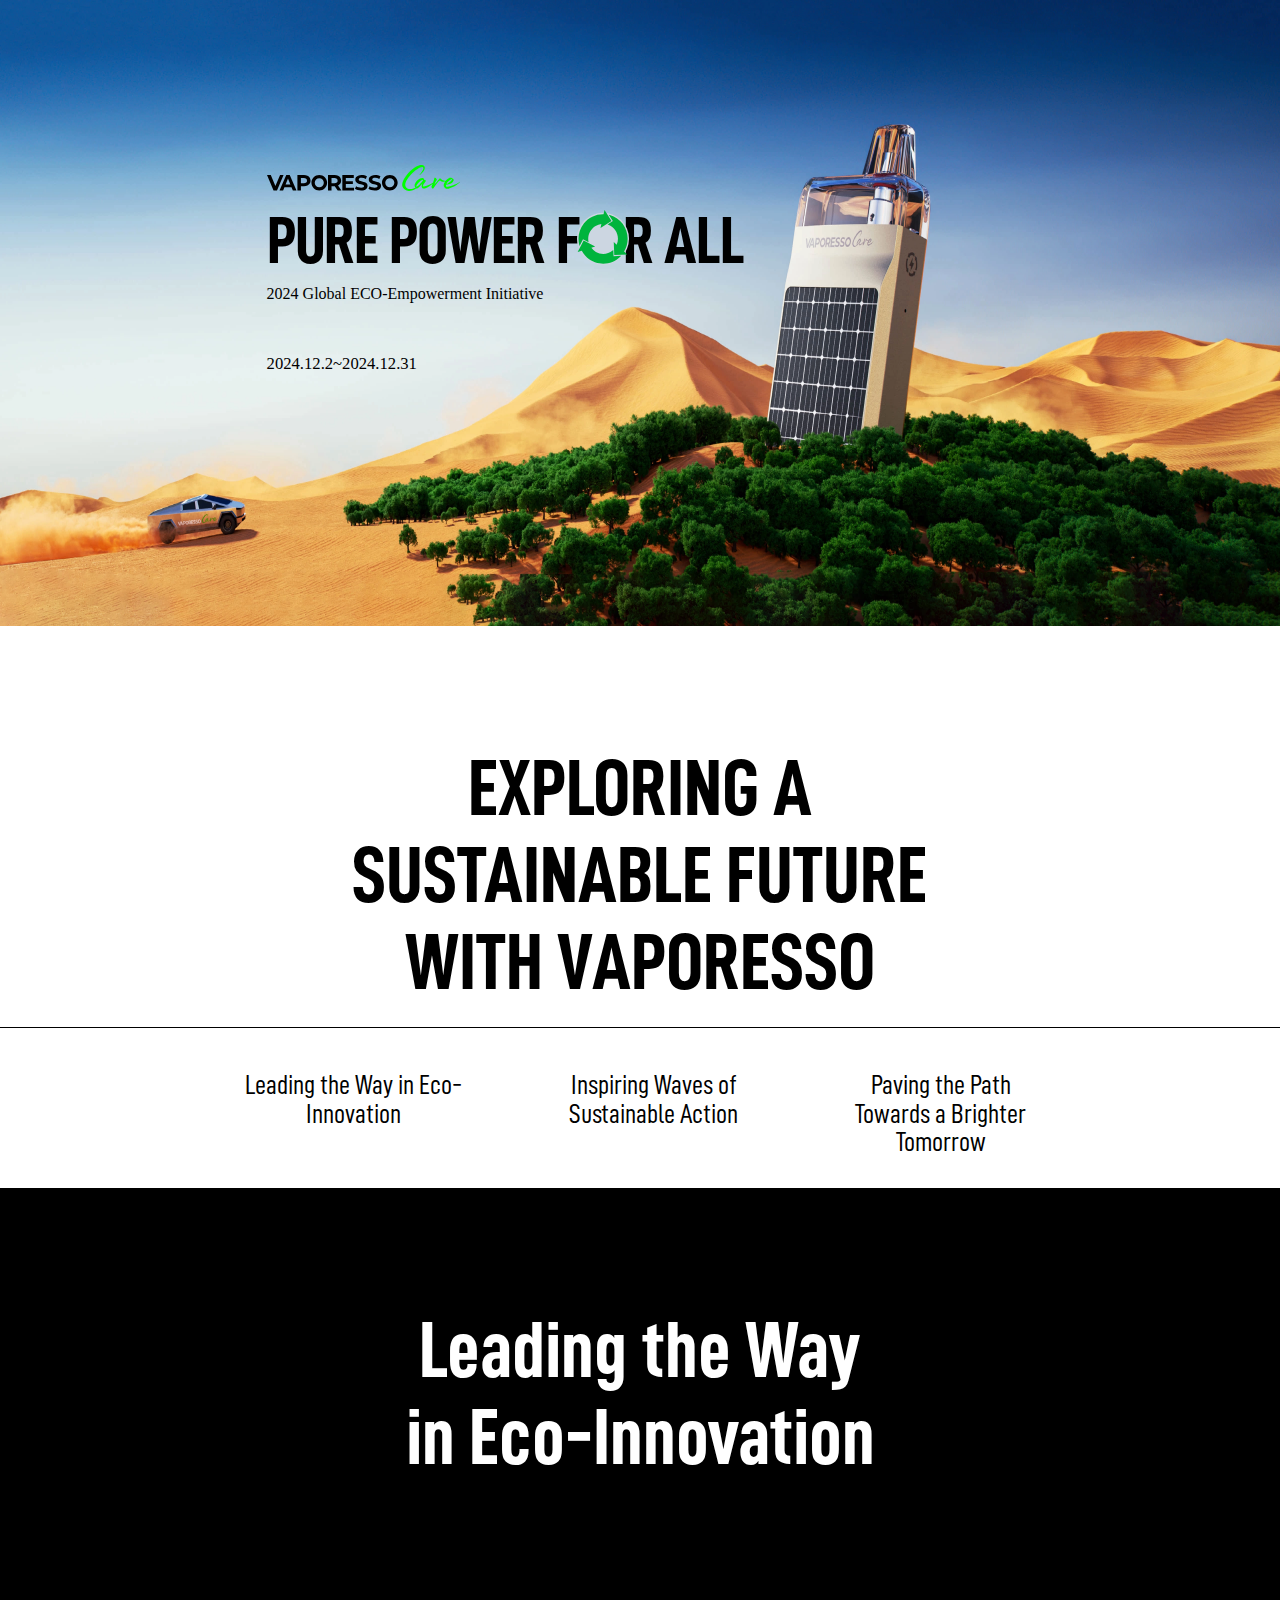
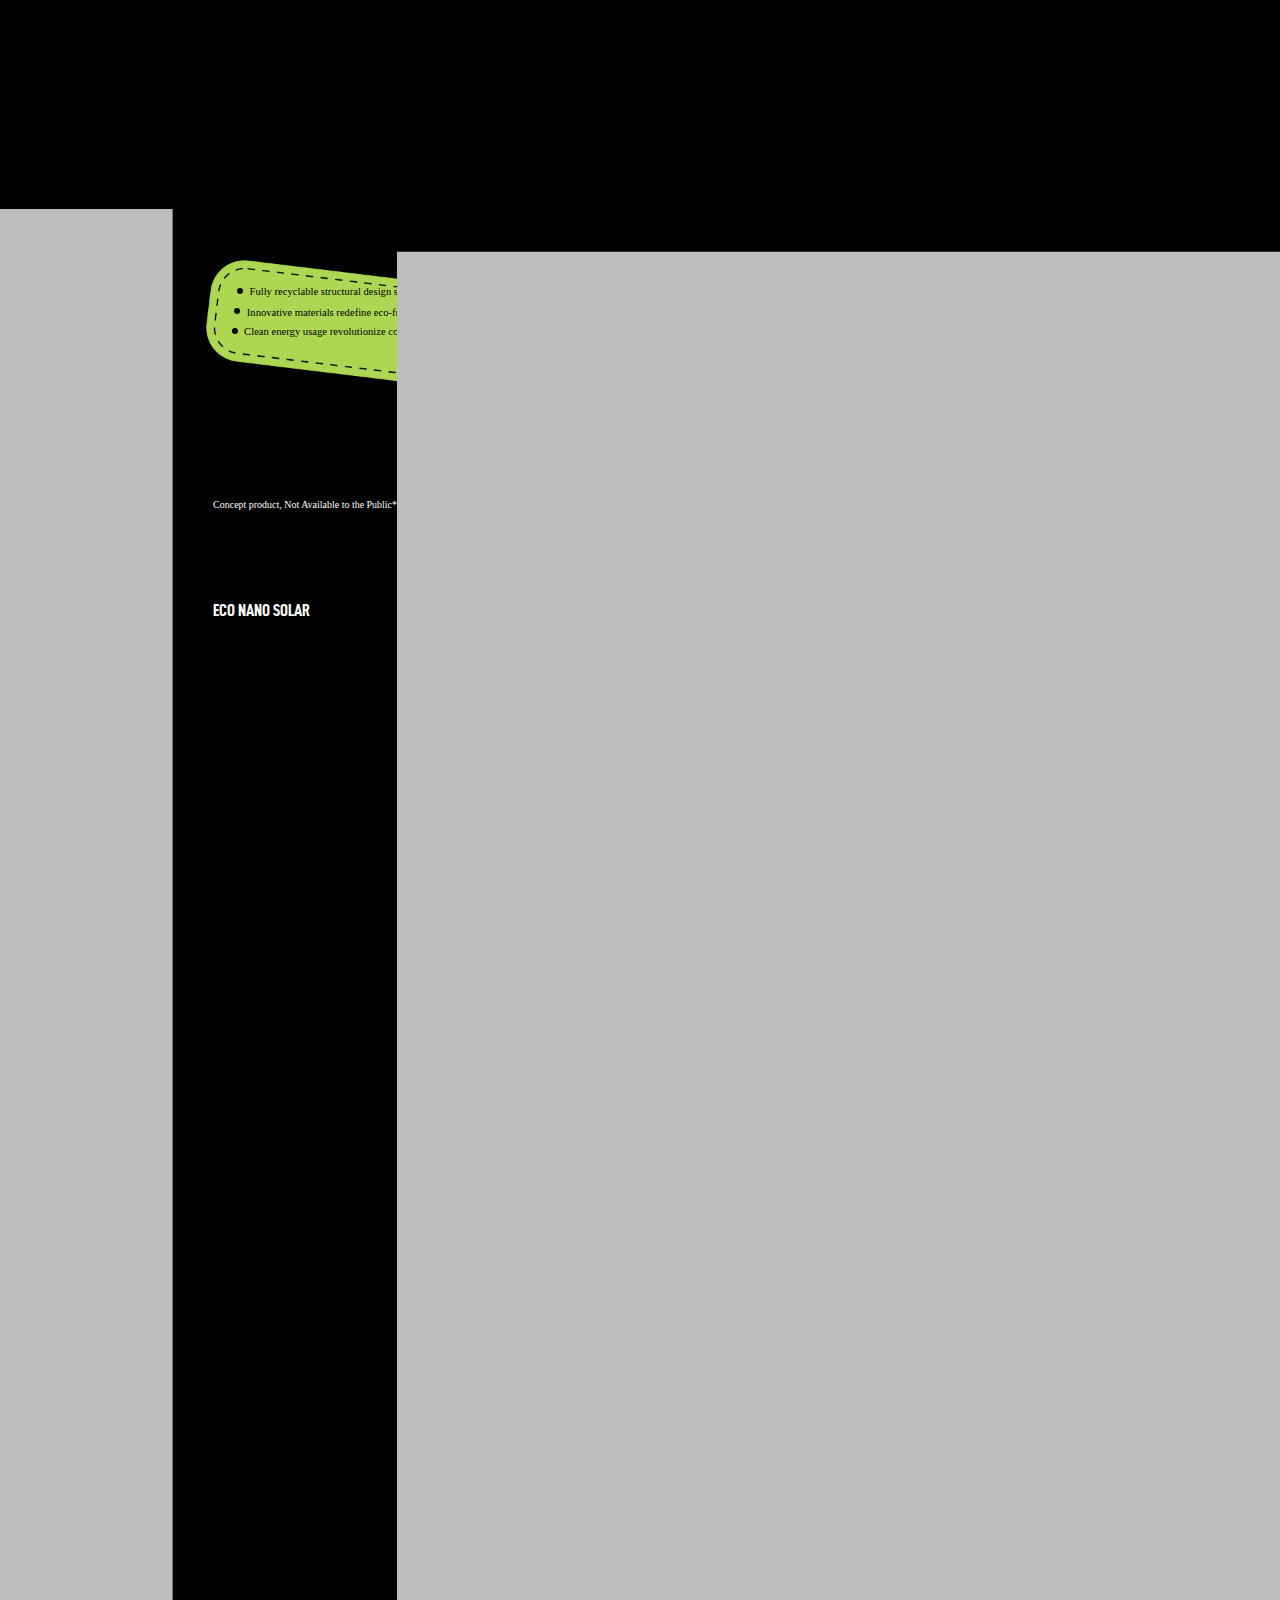
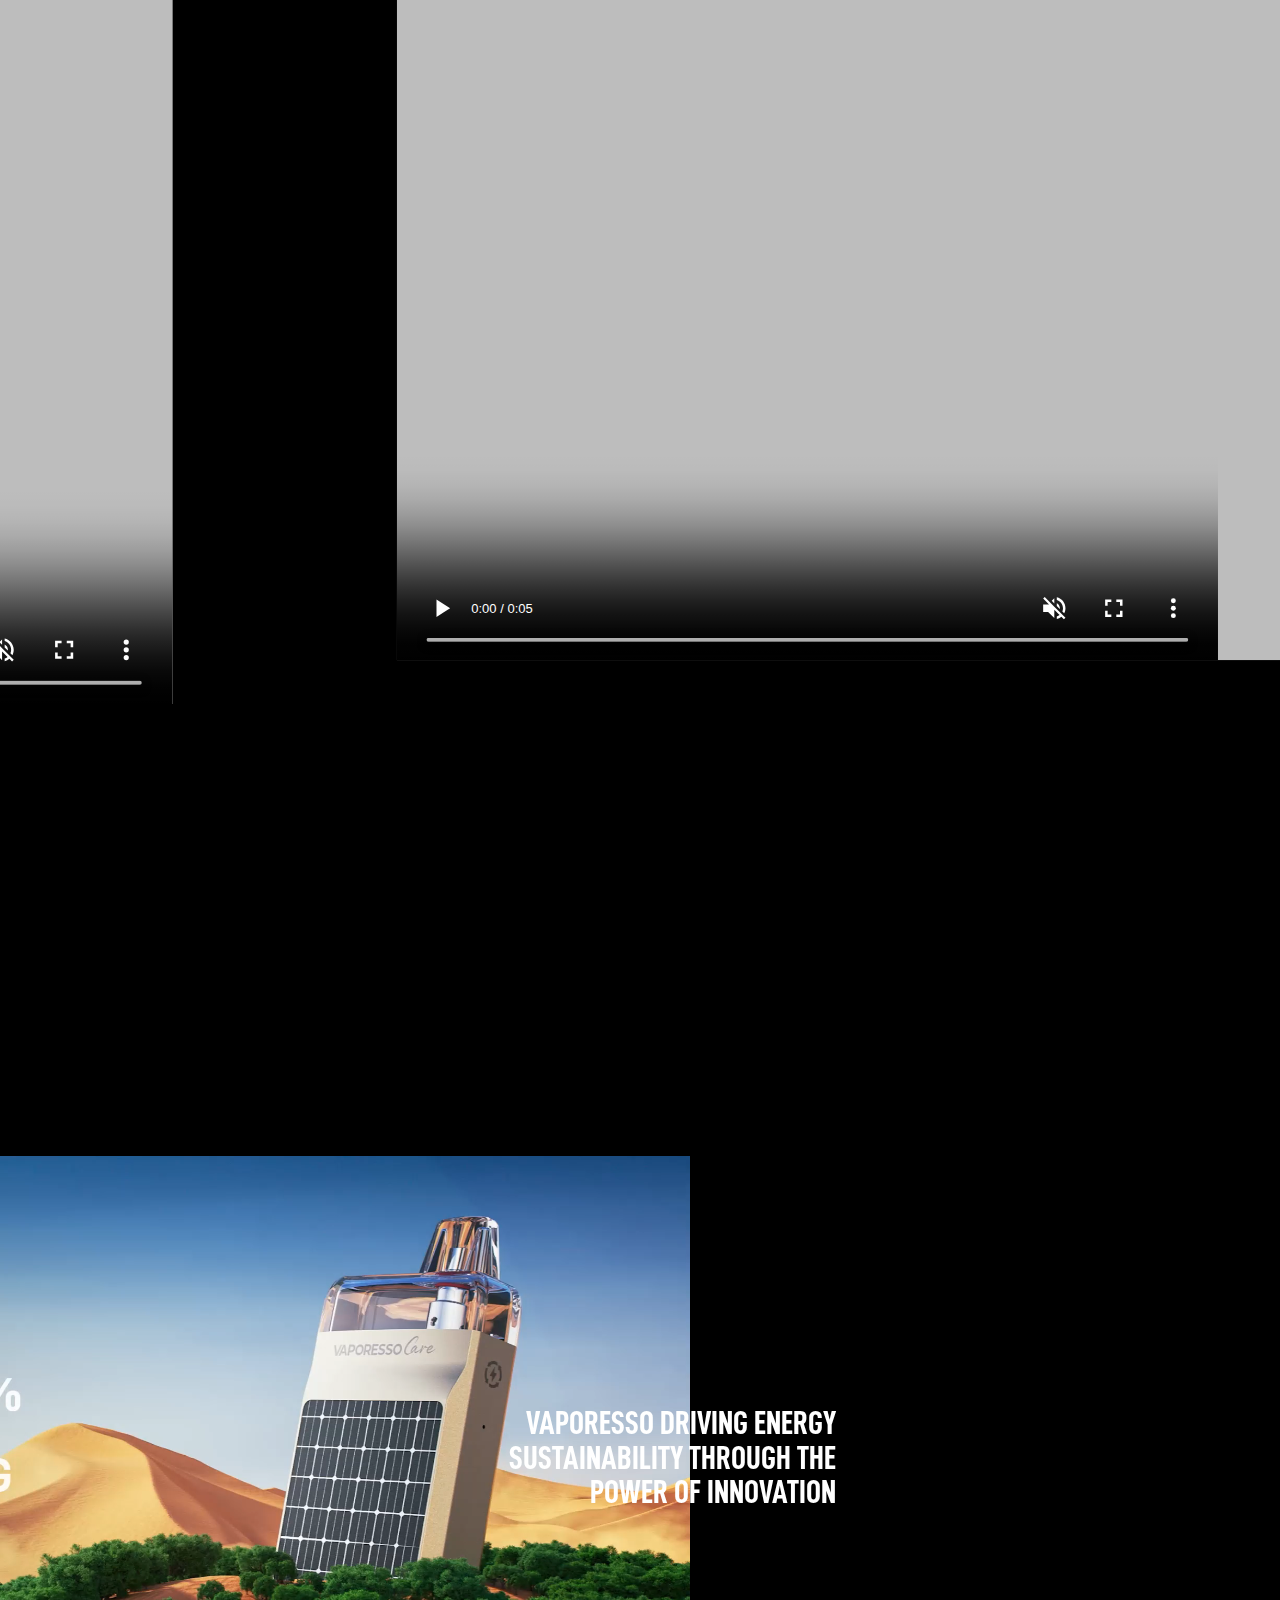
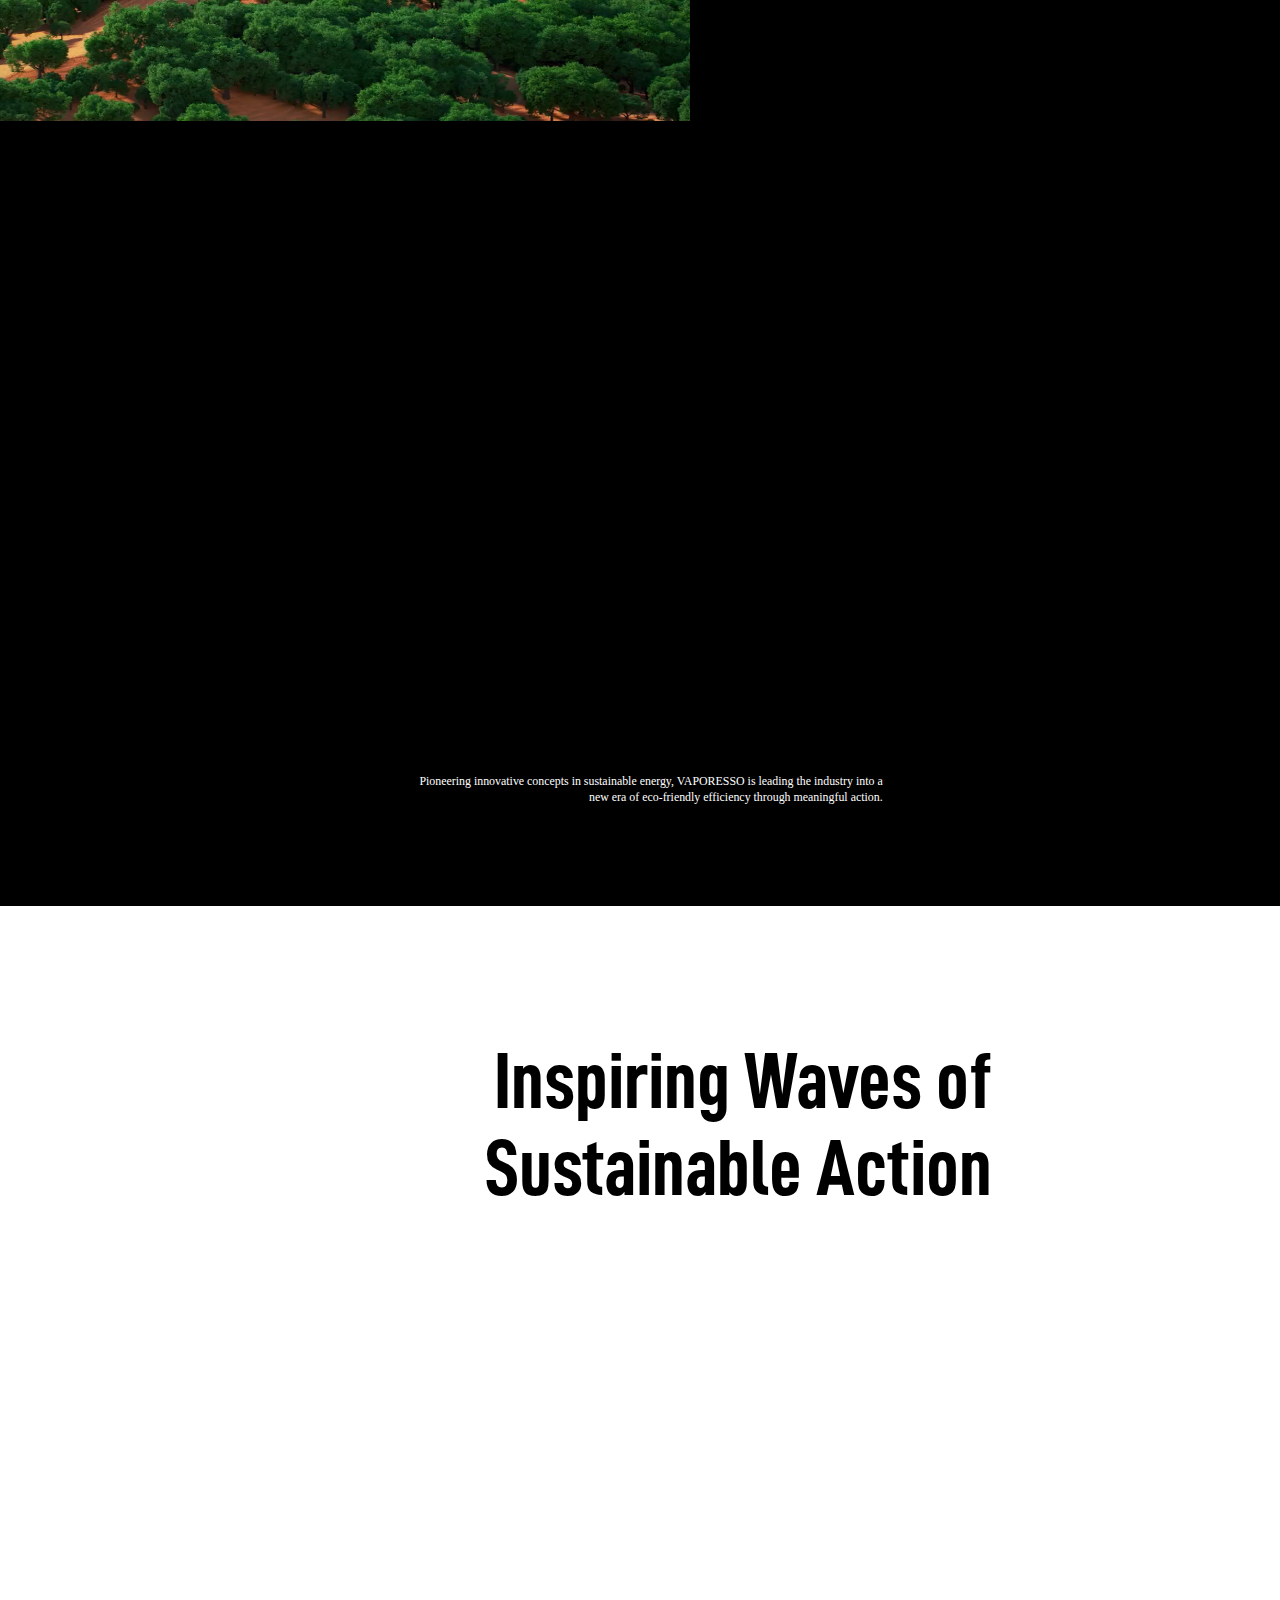
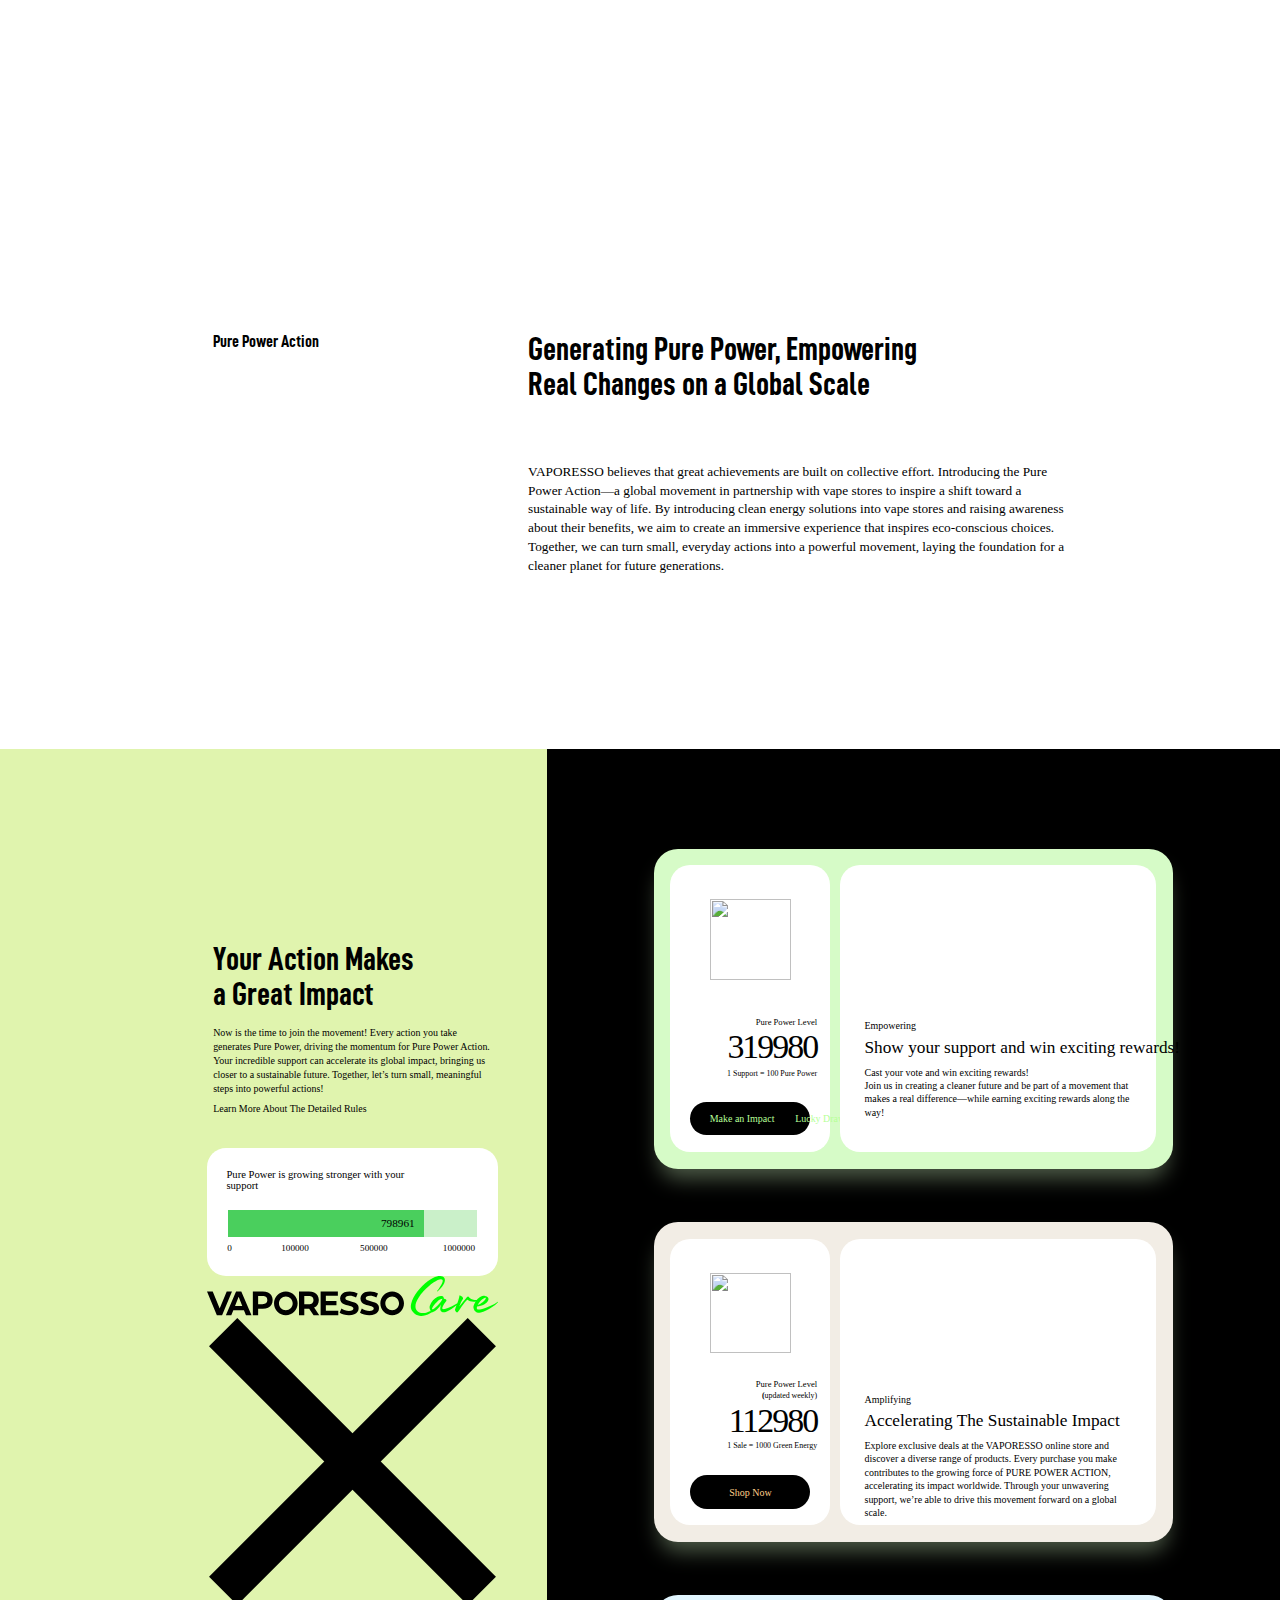
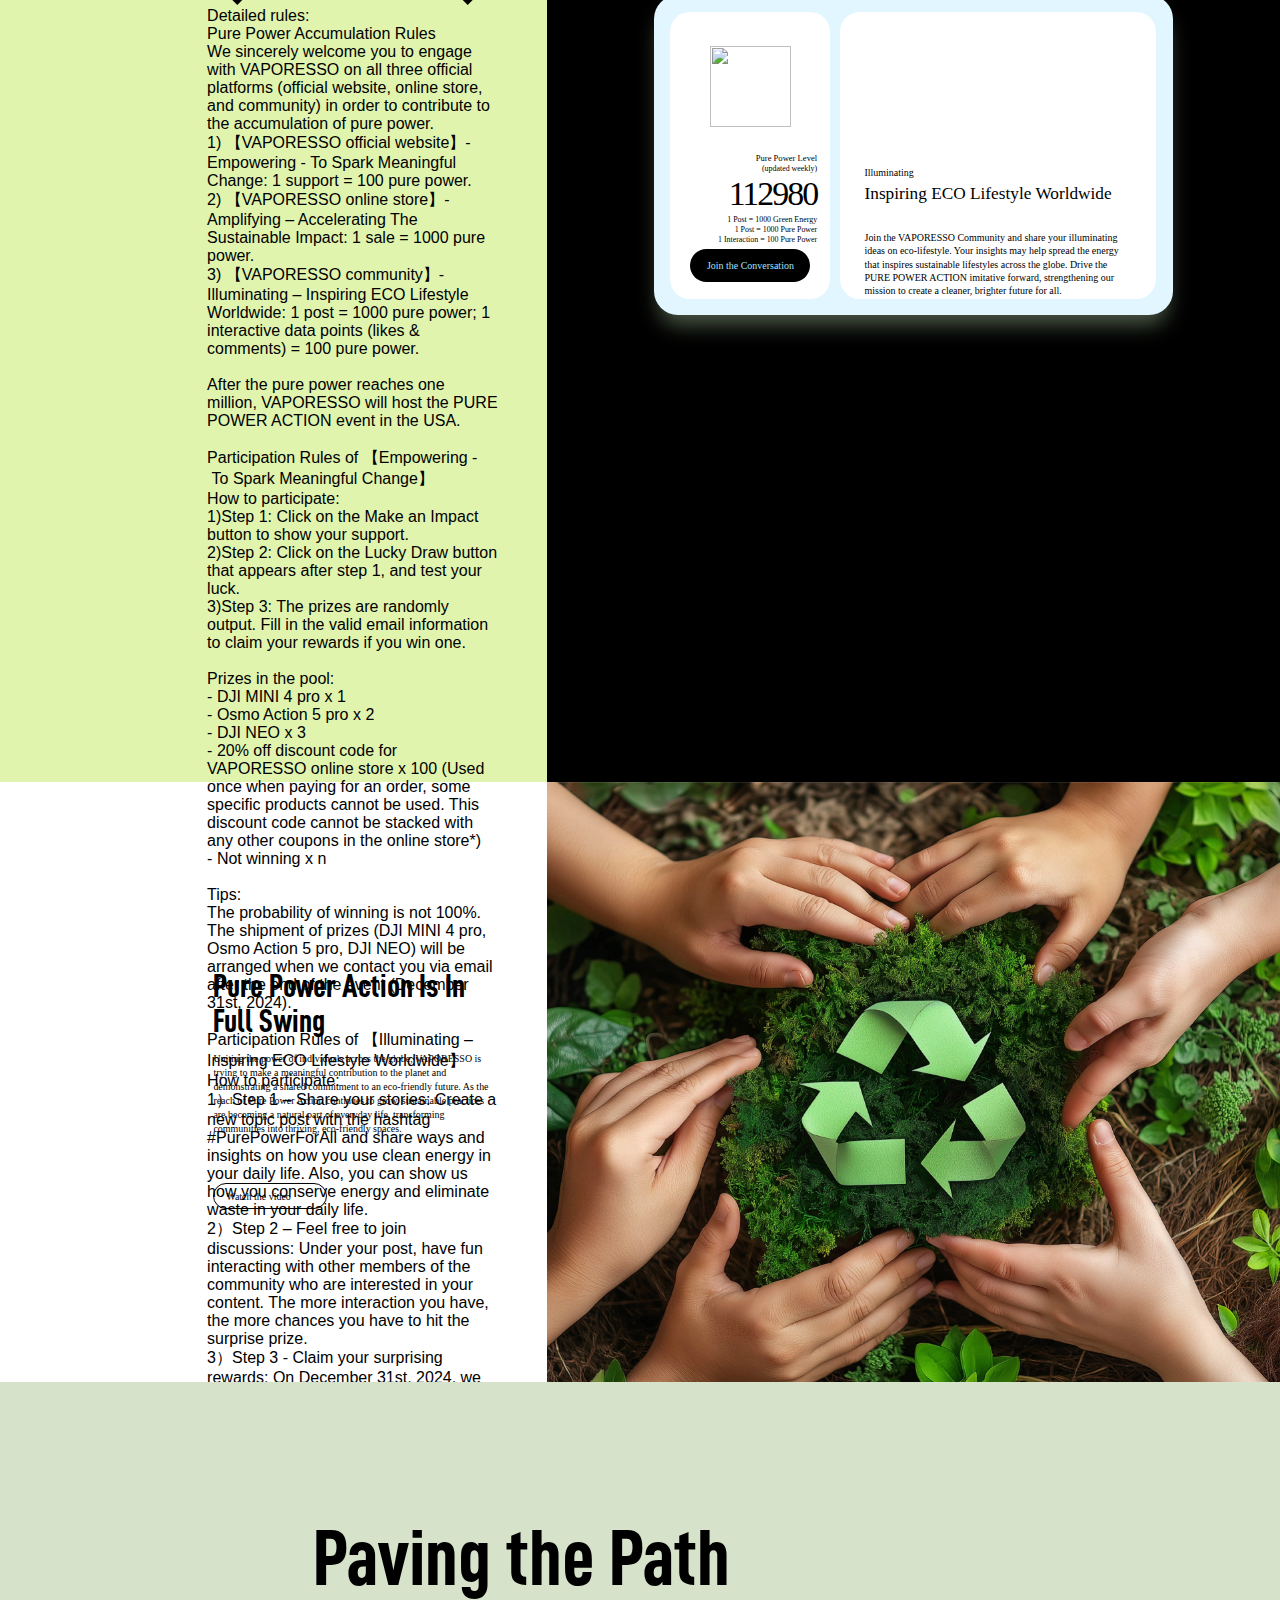
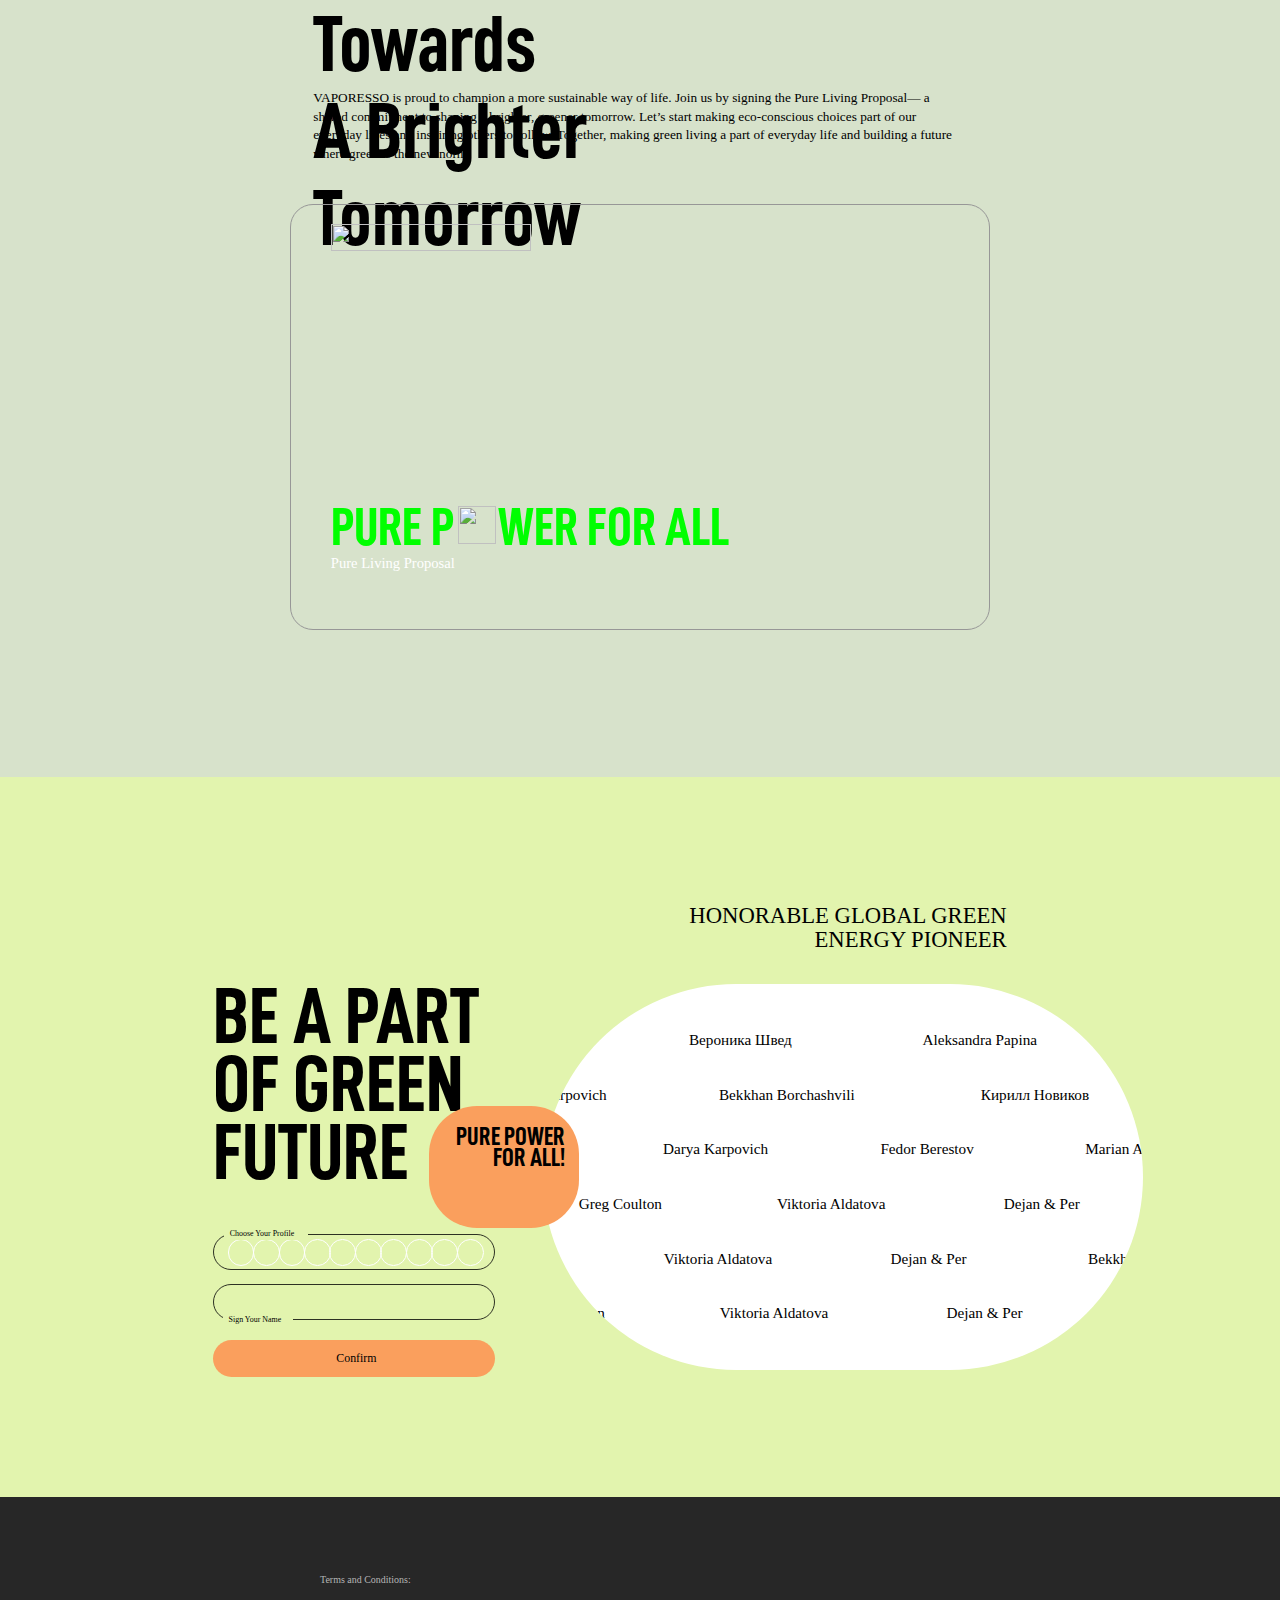
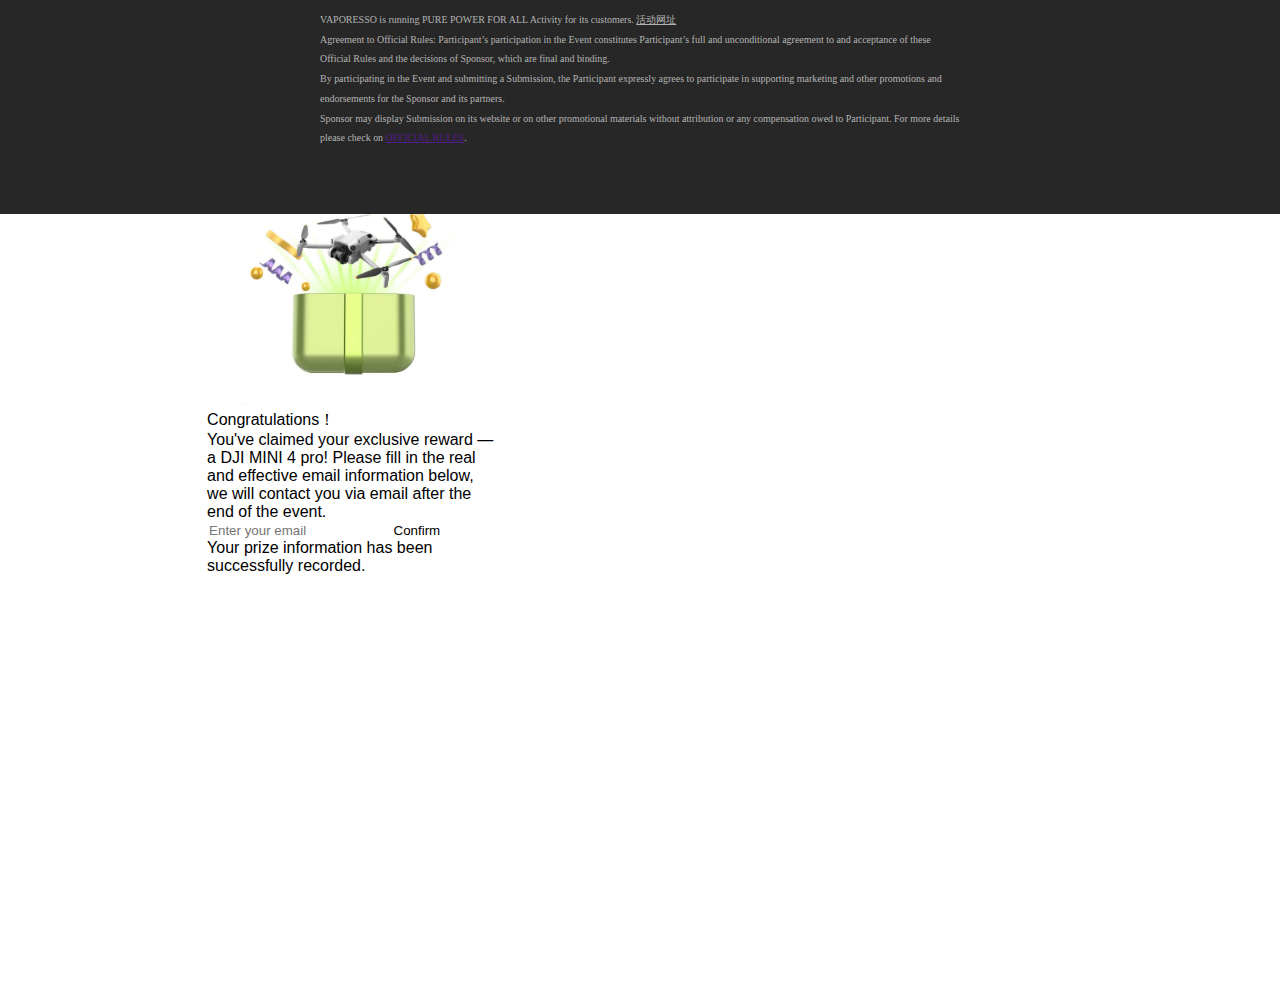
==== commit c1d1b2a4: "feat: 相册修改" ====
--- a/index.html
+++ b/index.html
@@ -150,11 +150,10 @@
                   <div class="img-slide-item-title">
                     Groundbreaking Application of Degradable Photovoltaic Technology
                     </div>
-                    <video src="video/Mob-03-1.mp4" poster="video/Mob-03-1.jpg" muted controls></video>
-                  <!-- <img src="img/Mob-03-1@3x.jpg" alt=""> -->
-                  <div class="img-slide-item-text">
-                    Powered by industry-leading OPV-PSC layered photovoltaic technology, ECO NANO SOLAR combines sustainable organic photovoltaic materials with high-performance perovskite solar cells. This innovative design achieves an impressive 26% light-to-electricity conversion efficiency and is over 80% biodegradable. When it’s time to dispose of the device, the organic photovoltaic base naturally decomposes, greatly enhancing its environmental sustainability.
-                  </div>
+                    <div class="img-slide-item-text">
+                      Powered by industry-leading OPV-PSC layered photovoltaic technology, ECO NANO SOLAR combines sustainable organic photovoltaic materials with high-performance perovskite solar cells. This innovative design achieves an impressive 26% light-to-electricity conversion efficiency and is over 80% biodegradable. When it’s time to dispose of the device, the organic photovoltaic base naturally decomposes, greatly enhancing its environmental sustainability.
+                    </div>
+                    <video src="video/web-03-1.mp4" poster="video/web-03-1.jpg" muted controls></video>
                 </div>
               </div>
               <div class="img-slide-item flex-col img-slide-item-02" style="z-index: 4;top: 117px;left: -1px;transform: scale(.97);">
@@ -162,10 +161,10 @@
                   <div class="img-slide-item-title">
                     Revolutionary Recyclable Solar Energy Storage System
                     </div>
-                    <video src="video/Mob-03-2.mp4" poster="video/Mob-03-2.jpg" muted controls></video>
-                  <div class="img-slide-item-text">
-                    Featuring a state-of-the-art integrated solar panel and battery system, ECO NANO SOLAR is engineered with fully separable and 100% recyclable power units. The solar cells and battery components can be independently dismantled for specialized recycling, significantly reducing the risk of heavy metal pollution. This innovative design promotes a cleaner, safer recycling process, laying the groundwork for a sustainable tomorrow. 
-                  </div>
+                    <div class="img-slide-item-text">
+                      Featuring a state-of-the-art integrated solar panel and battery system, ECO NANO SOLAR is engineered with fully separable and 100% recyclable power units. The solar cells and battery components can be independently dismantled for specialized recycling, significantly reducing the risk of heavy metal pollution. This innovative design promotes a cleaner, safer recycling process, laying the groundwork for a sustainable tomorrow. 
+                    </div>
+                    <video src="video/web-03-2.mp4" poster="video/web-03-2.jpg" muted controls></video>
                 </div>
               </div>
               <div class="img-slide-item flex-col img-slide-item-03" style="z-index: 3;top: 136px;left: -2px;transform: scale(.93);">
@@ -173,11 +172,10 @@
                   <div class="img-slide-item-title">
                     Next-Generation Separable Modular Design
                     </div>
-                  <!-- <img src="img/Mob-03-3@3x.jpg" alt=""> -->
-                  <video src="video/Mob-03-3.mp4" poster="video/Mob-03-3.jpg" muted controls></video>
                   <div class="img-slide-item-text">
                     ECO NANO SOLAR introduces a breakthrough in structural innovation, replacing the traditional integrated design with a modular structure. Each component—solar power unit, display screen, atomization core, and outer casing—is an independent, interchangeable module that can be freely replaced. This modularity enables extended product life, supports long-term use, reduces waste from disposal, and contributes to a more sustainable lifecycle. 
                   </div>
+                  <video src="video/web-03-3.mp4" poster="video/web-03-3.jpg" muted controls></video>
                 </div>
               </div>
               <div class="img-slide-item flex-col img-slide-item-04" style="z-index: 2;top: 151px;left: -2px;transform: scale(.9);">
@@ -185,11 +183,10 @@
                   <div class="img-slide-item-title">
                     Meticulously Crafted from Eco-Conscious Materials
                     </div>
-                  <!-- <img src="img/Mob-03-4@3x.jpg" alt=""> -->
-                  <video src="video/Mob-03-4.mp4" poster="video/Mob-03-4.jpg" muted controls></video>
-                  <div class="img-slide-item-text">
-                    Constructed with 70% eco-friendly materials, including high-purity aluminum alloy, recycled glass, organic cotton, and PCTG, the ECO NANO SOLAR sets a new standard in environmental responsibility. Its manufacturing process conserves up to 60% more energy than traditional e-cigarette production while reducing CO₂ emissions by approximately 40%. This pioneering design not only promotes solar energy but also makes a meaningful impact in reducing the industry's environmental footprint.
-                  </div>
+                    <div class="img-slide-item-text">
+                      Constructed with 70% eco-friendly materials, including high-purity aluminum alloy, recycled glass, organic cotton, and PCTG, the ECO NANO SOLAR sets a new standard in environmental responsibility. Its manufacturing process conserves up to 60% more energy than traditional e-cigarette production while reducing CO₂ emissions by approximately 40%. This pioneering design not only promotes solar energy but also makes a meaningful impact in reducing the industry's environmental footprint.
+                    </div>
+                    <video src="video/web-03-4.mp4" poster="video/web-03-4.jpg" muted controls></video>
                 </div>
               </div>
               <div class="img-slide-item flex-col img-slide-item-05" style="z-index: 1; top: 165px;left: -2px;transform: scale(.87);">
@@ -199,21 +196,21 @@
                         Compared to conventional e-cigarettes, every 100 ECO NANO SOLAR devices result in:
                       </div>
                       <div class="img-slide-item-box-5-text-wrapper">
-                        <img width="56" src="img/03-5-icon 2@2x.svg" alt="">
+                        <img width="56" src="image/03-5-icon 1@2x.svg" alt="">
                         <div class="flex-col">
                           <span>60%</span>
                           <span>Reduction in Energy Consumption</span>
                         </div>
                       </div>
                       <div class="img-slide-item-box-5-text-wrapper">
-                        <img width="56" src="img/03-5-icon 1@2x.svg" alt="">
+                        <img width="56" src="image/03-5-icon 1@2x.svg" alt="">
                         <div class="flex-col">
                           <span>1000kg</span>
                           <span>CO₂ Reduction</span>
                         </div>
                       </div>
                       <div class="img-slide-item-box-5-text-wrapper">
-                        <img width="56" src="img/03-5-icon 3@2x.svg" alt="">
+                        <img width="56" src="image/03-5-icon 1@2x.svg" alt="">
                         <div class="flex-col">
                           <span>75%%</span>
                           <span>Product Recycling Rate</span>
--- a/index.css
+++ b/index.css
@@ -395,7 +395,7 @@
 .text-wrapper_77 {
   width: 9.95vw;
   height: 5.11vw;
-  margin: 0.78vw 0 0 0.83vw;
+  margin-left: 2.6vw;
 }
 
 .text_16 {
@@ -463,6 +463,8 @@
   background-image: url(https://lanhu-dds-backend.oss-cn-beijing.aliyuncs.com/merge_image/imgs/9f18c12f38db4f308c657ae979acb916_mergeImage.png);
   width: 88.55vw;
   height: 46.88vw;
+  background-repeat: no-repeat;
+  background-size: cover;
 }
 
 .text-wrapper_7 {
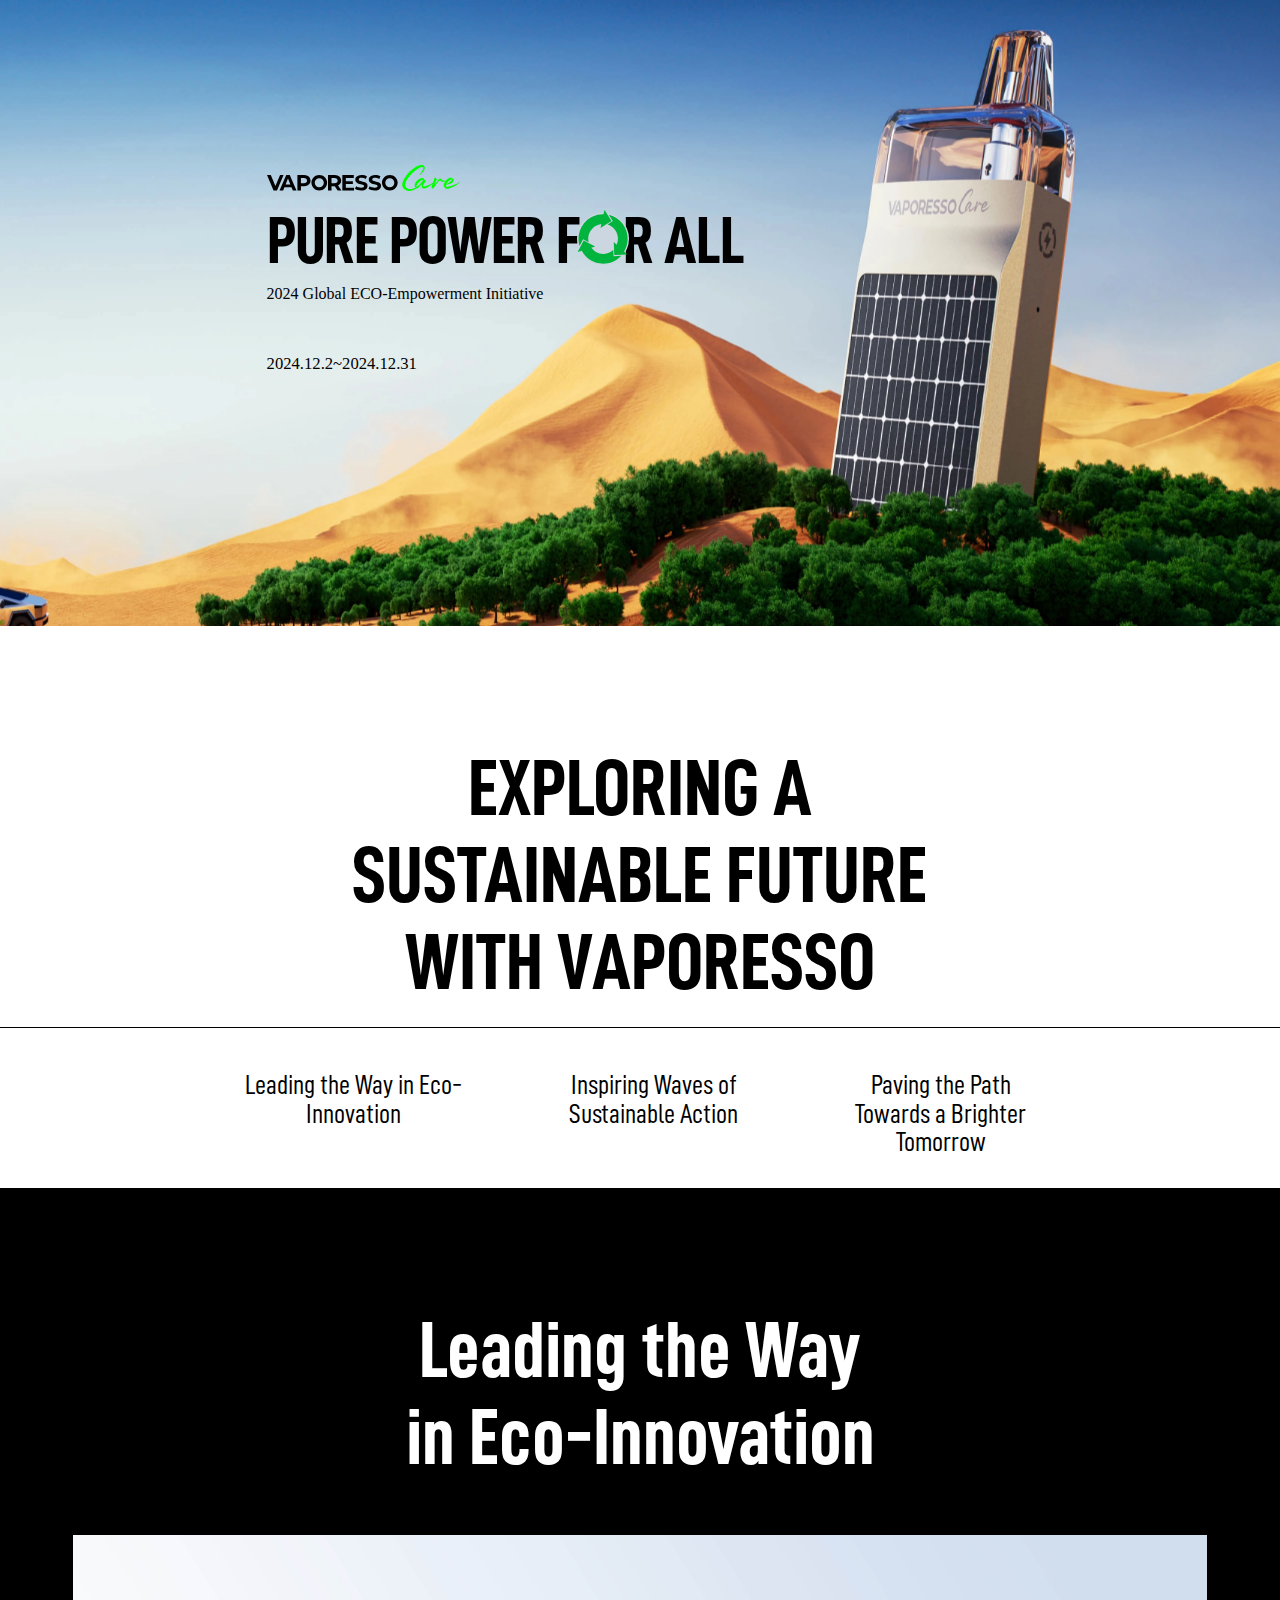
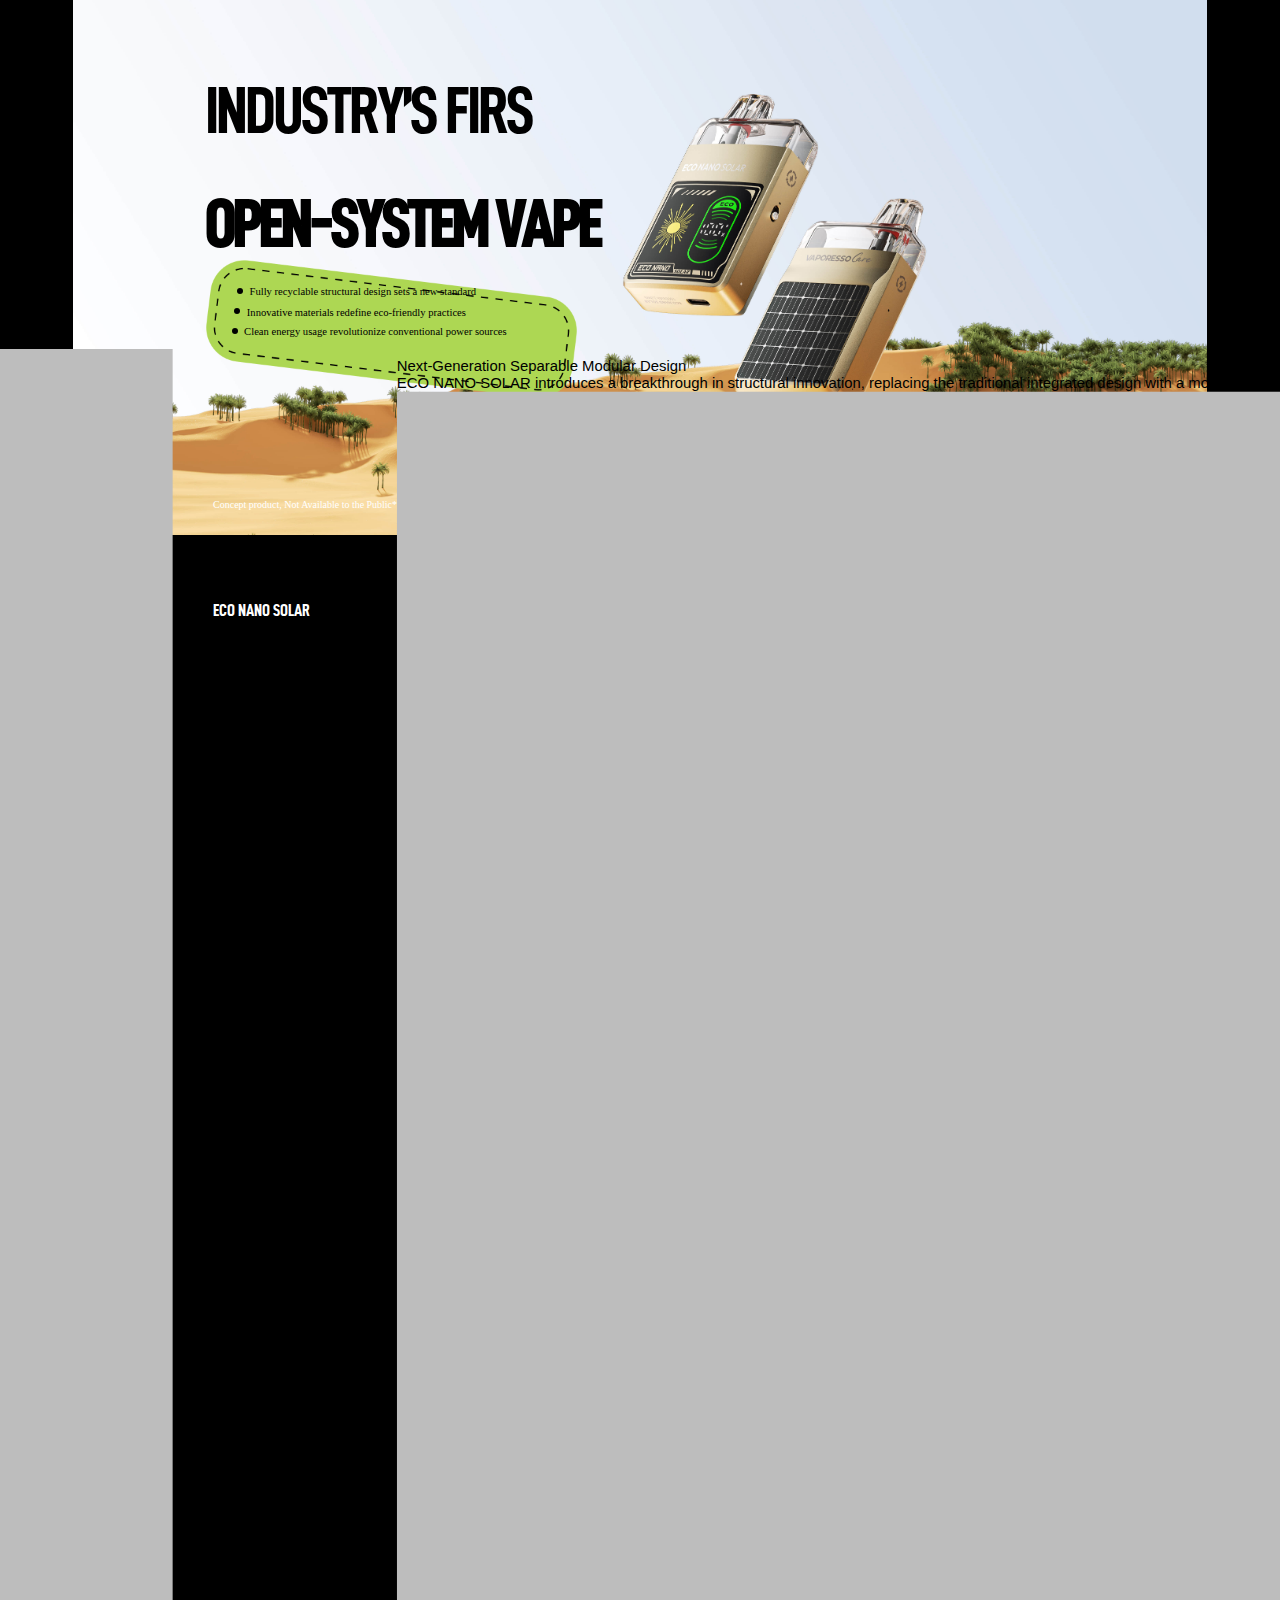
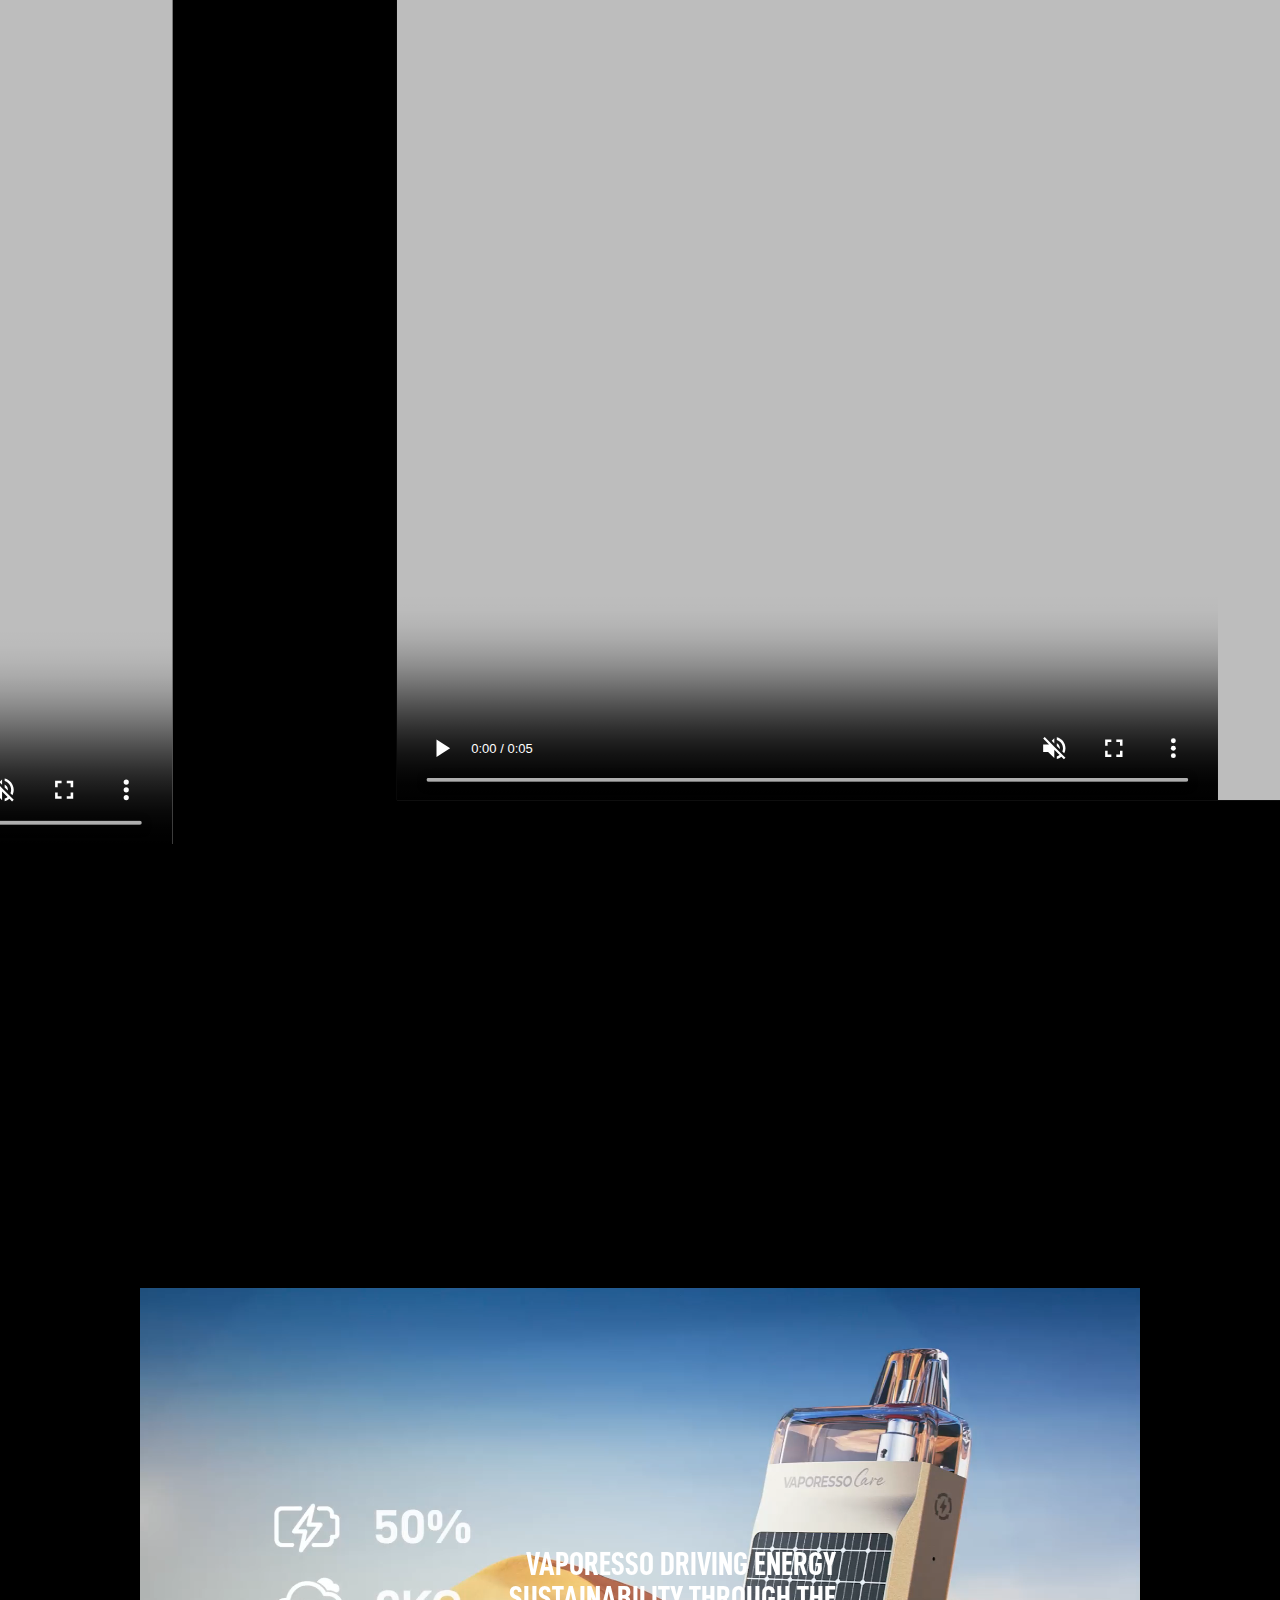
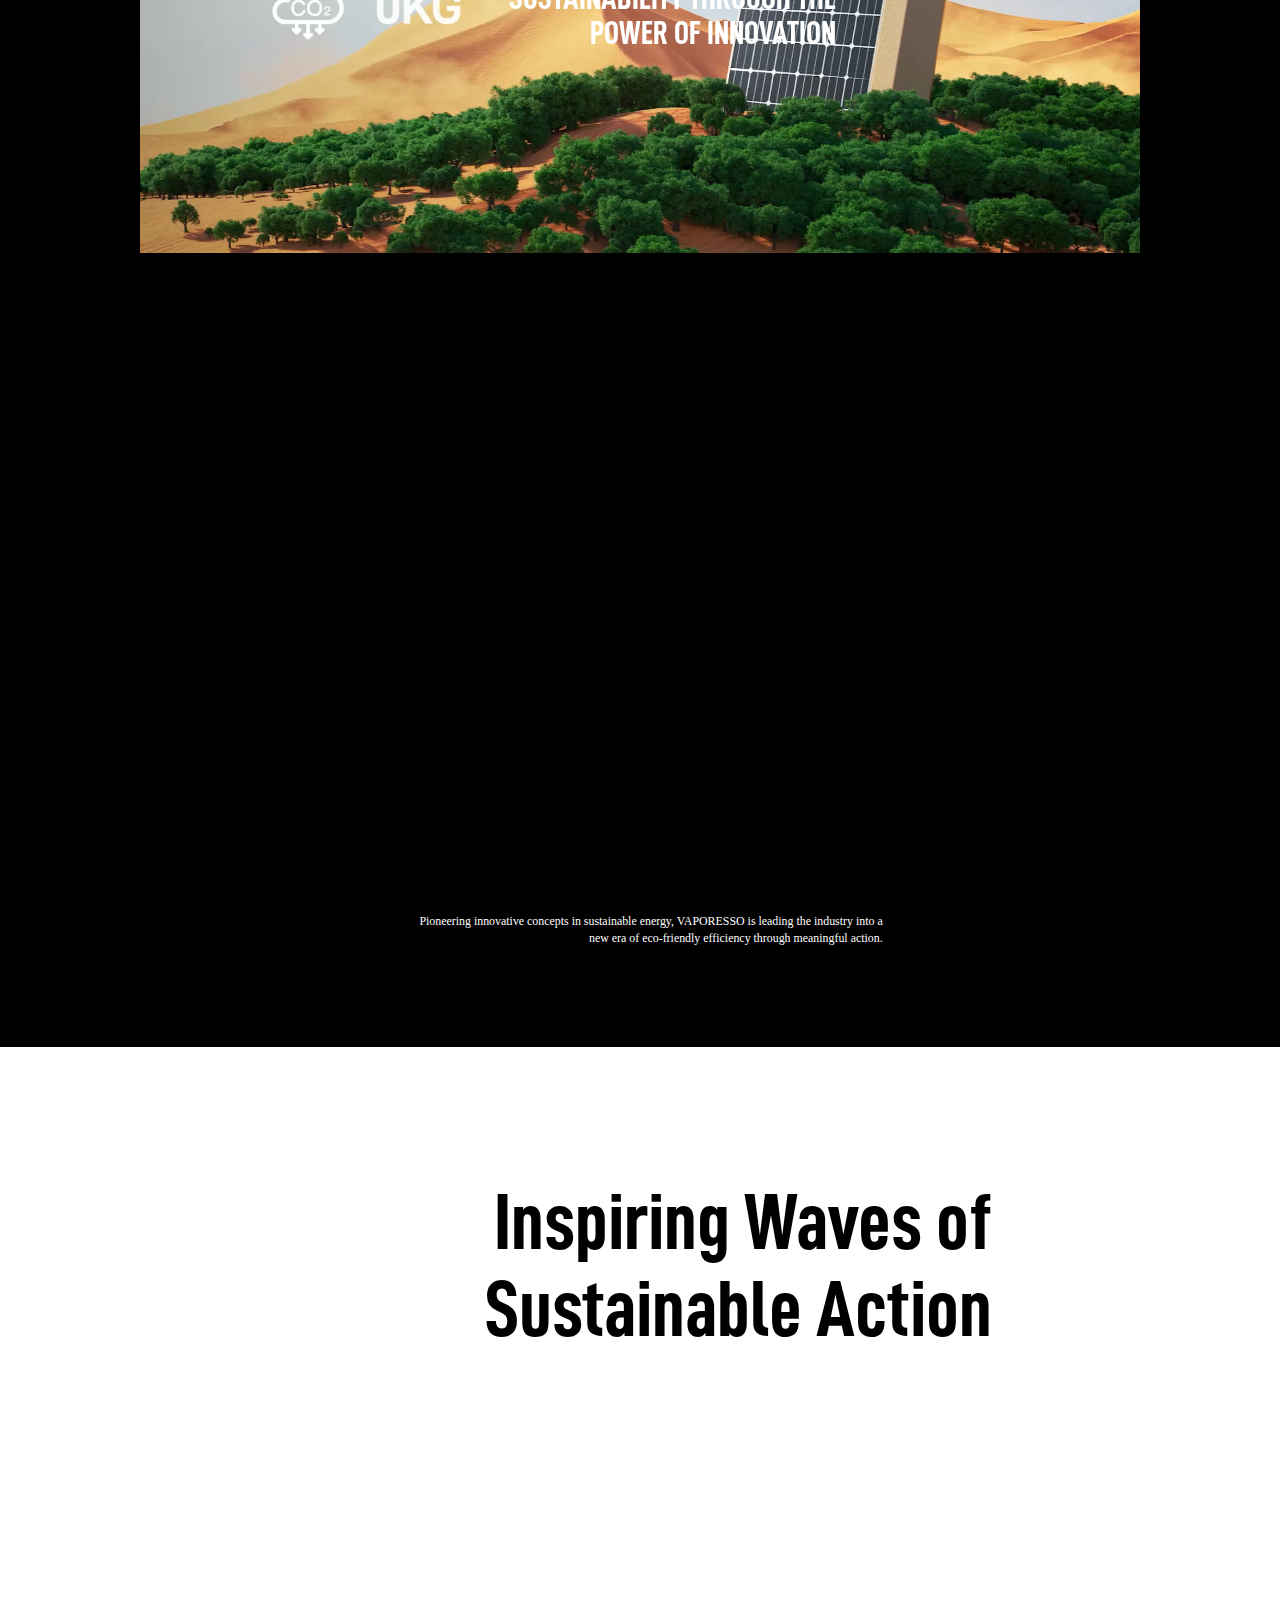
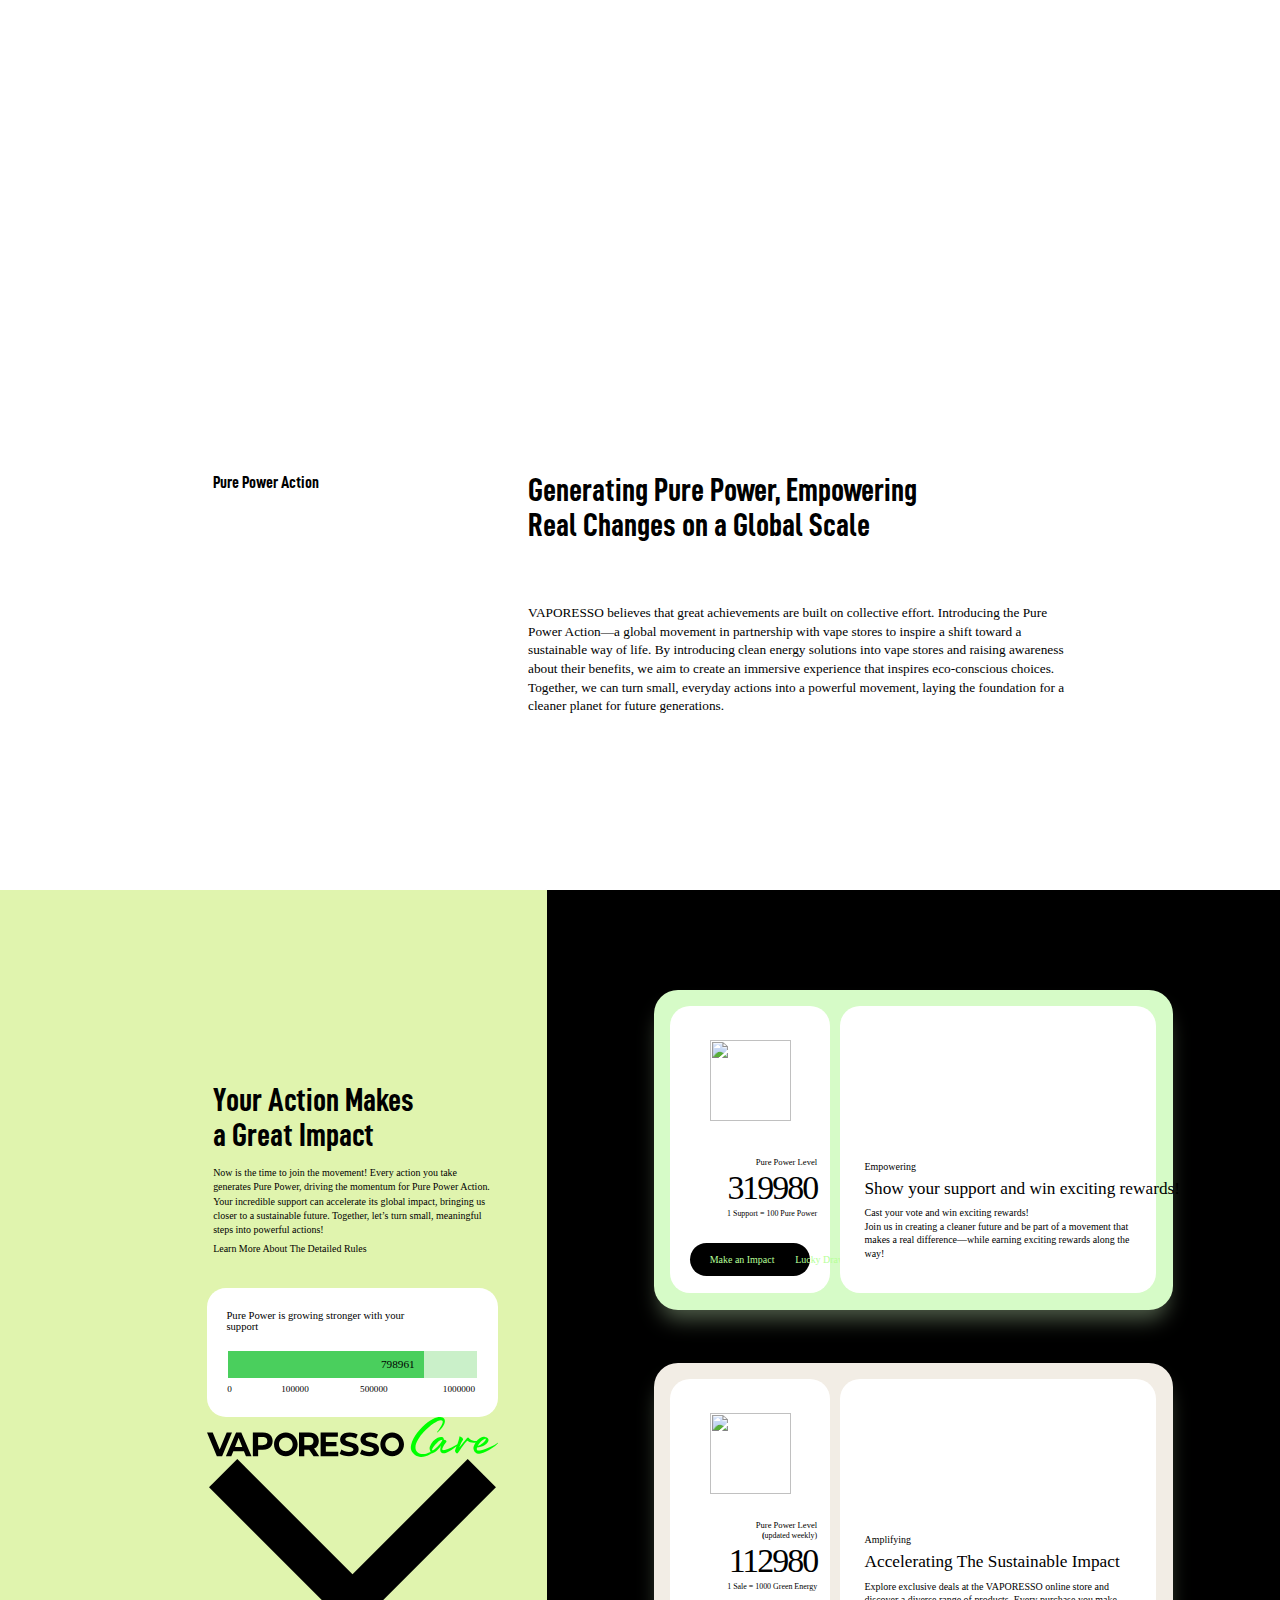
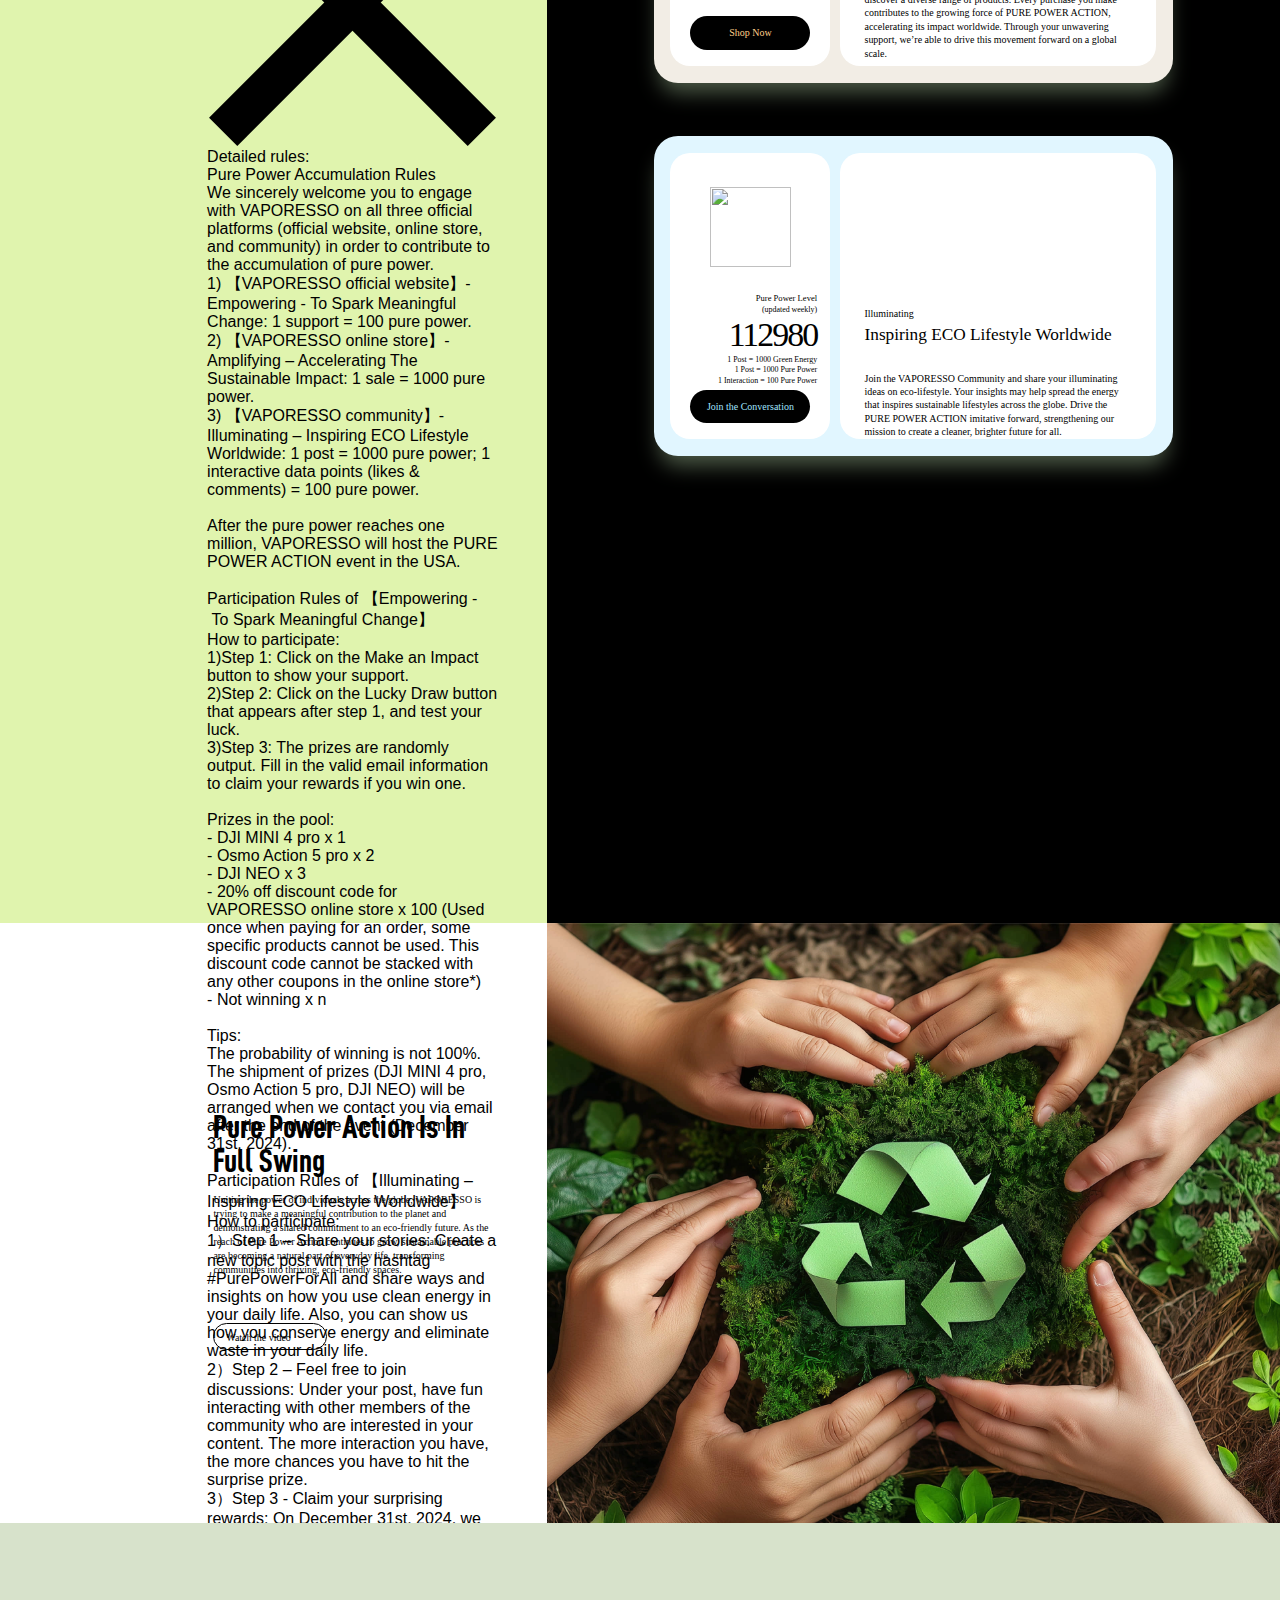
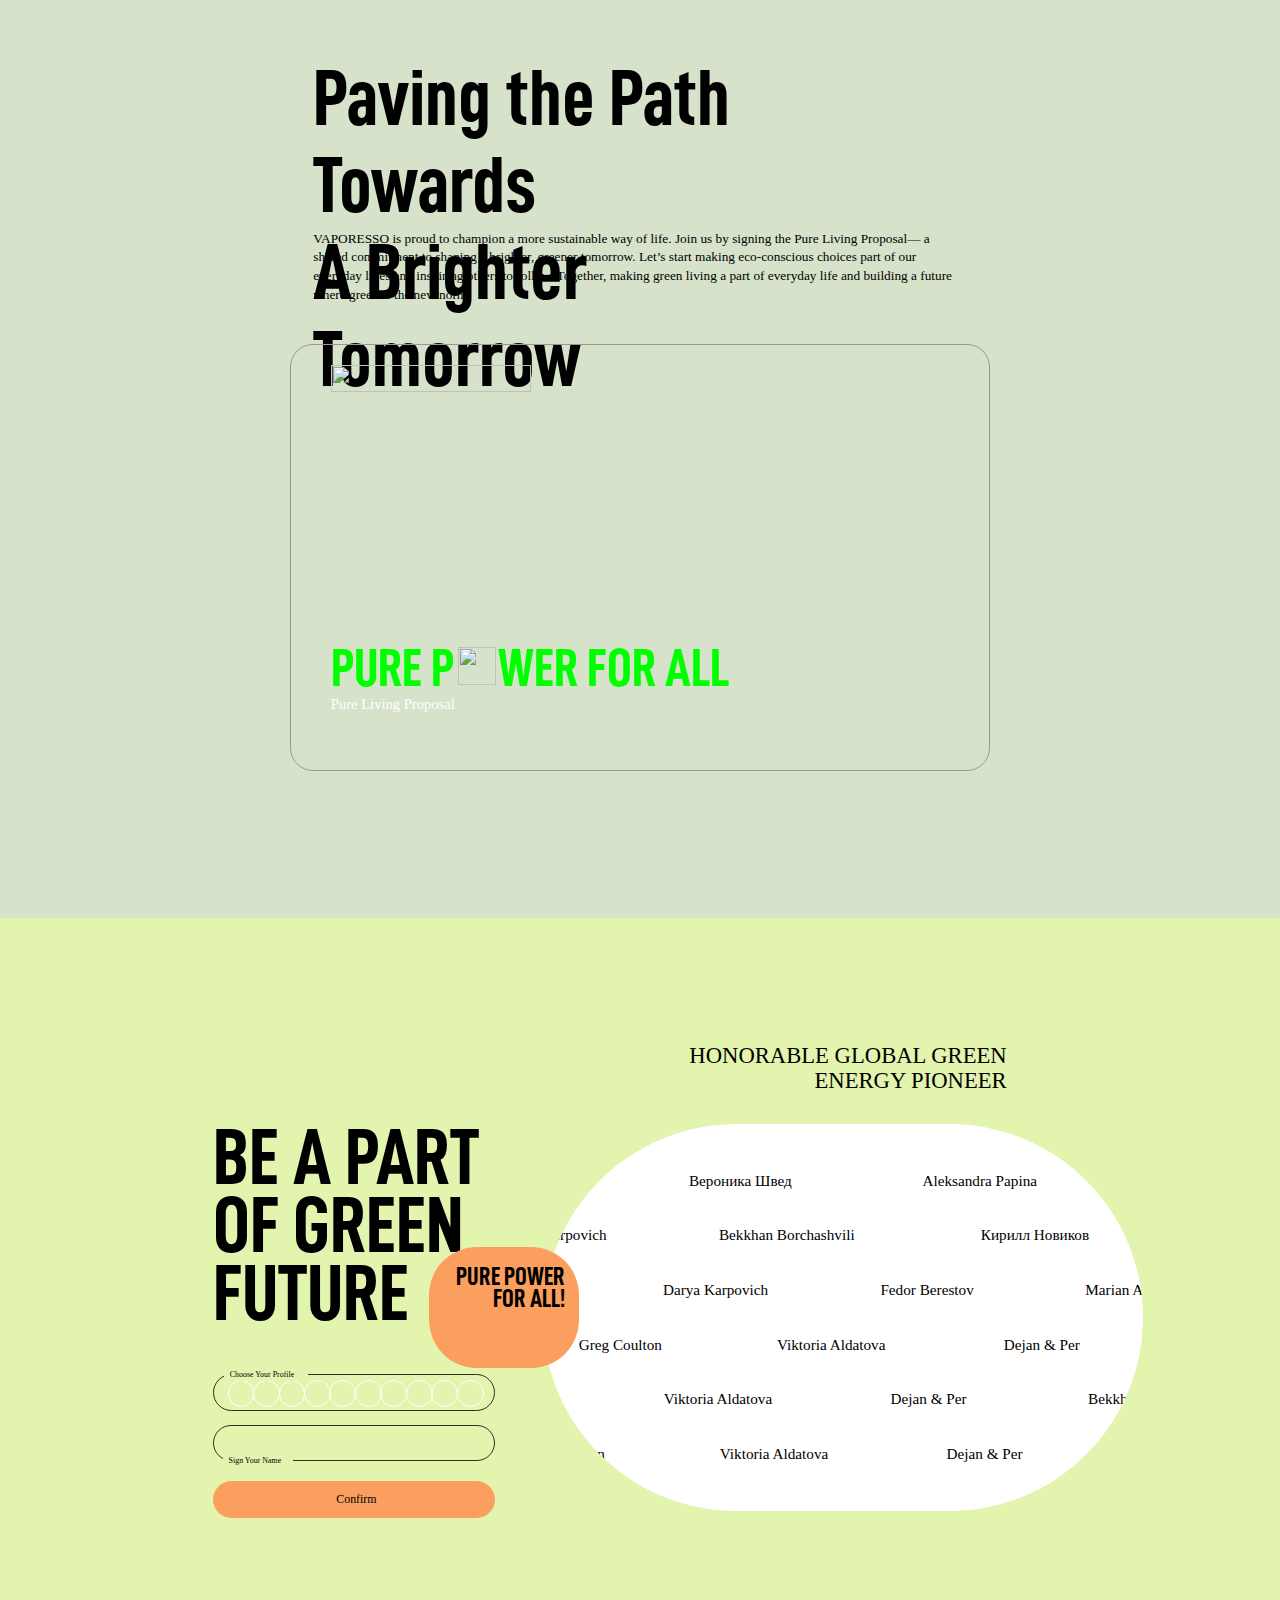
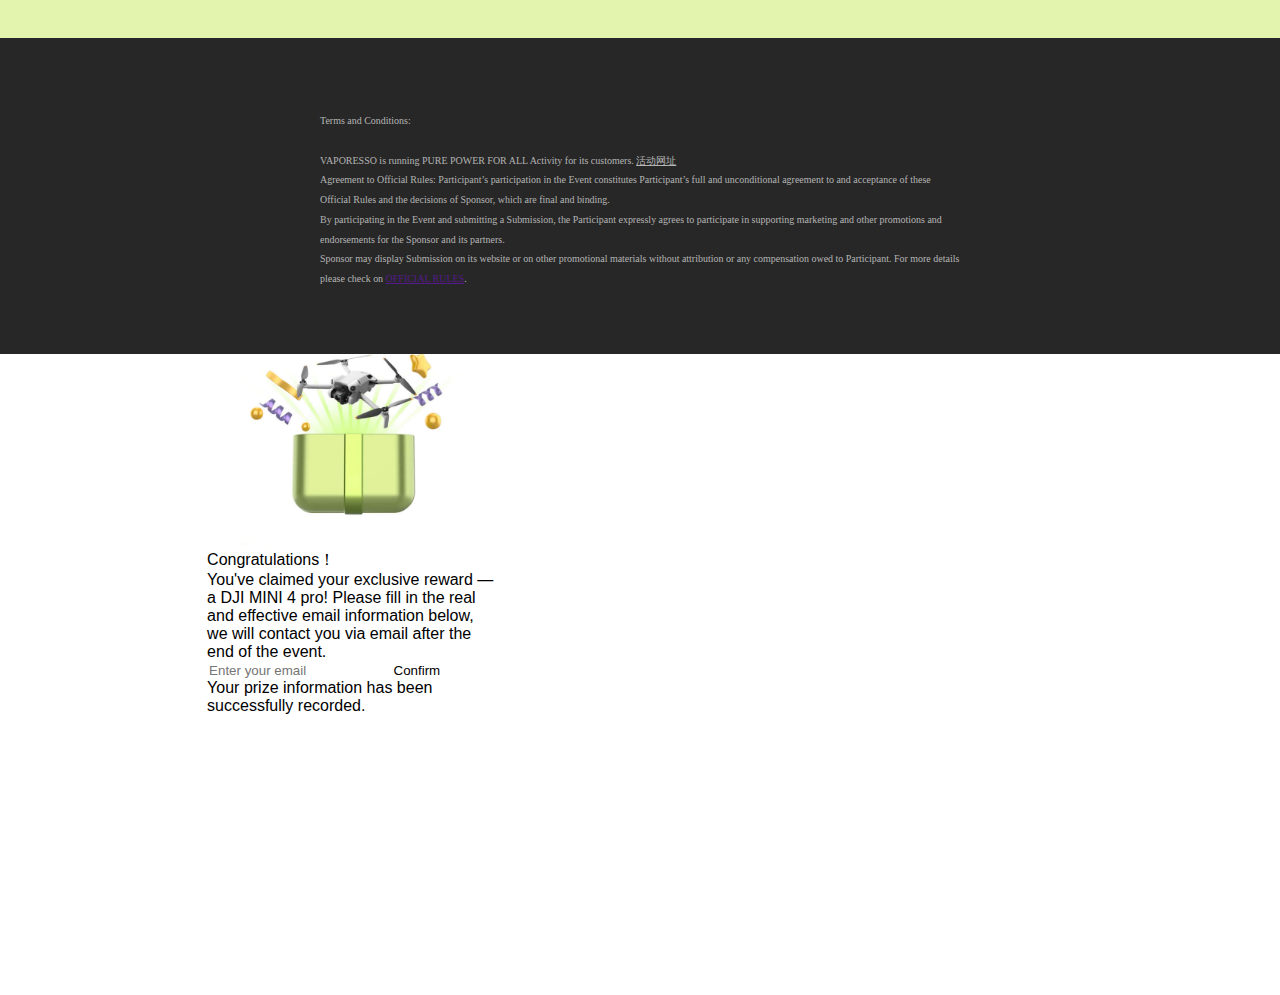
==== commit 1c17d03e: "feat: 相册调整，滚动调整" ====
--- a/index.html
+++ b/index.html
@@ -145,7 +145,7 @@
         <section class="img-slide-section" >
           <div class="img-slide-layout">
             <div class="img-slide-wrapper">
-              <div class="img-slide-item flex-col img-slide-item-01" style="z-index: 5;top: 100px;left: 0px;">
+              <div class="img-slide-item flex-col img-slide-item-01" style="z-index: 5;top: 0;left: 0px;">
                 <div class="img-slide-item-box">
                   <div class="img-slide-item-title">
                     Groundbreaking Application of Degradable Photovoltaic Technology
@@ -156,7 +156,7 @@
                     <video src="video/web-03-1.mp4" poster="video/web-03-1.jpg" muted controls></video>
                 </div>
               </div>
-              <div class="img-slide-item flex-col img-slide-item-02" style="z-index: 4;top: 117px;left: -1px;transform: scale(.97);">
+              <div class="img-slide-item flex-col img-slide-item-02" style="z-index: 4;top: 17px;left: -1px;transform: scale(.97);">
                 <div class="img-slide-item-box">
                   <div class="img-slide-item-title">
                     Revolutionary Recyclable Solar Energy Storage System
@@ -167,7 +167,7 @@
                     <video src="video/web-03-2.mp4" poster="video/web-03-2.jpg" muted controls></video>
                 </div>
               </div>
-              <div class="img-slide-item flex-col img-slide-item-03" style="z-index: 3;top: 136px;left: -2px;transform: scale(.93);">
+              <div class="img-slide-item flex-col img-slide-item-03" style="z-index: 3;top: 36px;left: -2px;transform: scale(.93);">
                 <div class="img-slide-item-box">
                   <div class="img-slide-item-title">
                     Next-Generation Separable Modular Design
@@ -178,7 +178,7 @@
                   <video src="video/web-03-3.mp4" poster="video/web-03-3.jpg" muted controls></video>
                 </div>
               </div>
-              <div class="img-slide-item flex-col img-slide-item-04" style="z-index: 2;top: 151px;left: -2px;transform: scale(.9);">
+              <div class="img-slide-item flex-col img-slide-item-04" style="z-index: 2;top: 51px;left: -2px;transform: scale(.9);">
                 <div class="img-slide-item-box">
                   <div class="img-slide-item-title">
                     Meticulously Crafted from Eco-Conscious Materials
@@ -189,7 +189,7 @@
                     <video src="video/web-03-4.mp4" poster="video/web-03-4.jpg" muted controls></video>
                 </div>
               </div>
-              <div class="img-slide-item flex-col img-slide-item-05" style="z-index: 1; top: 165px;left: -2px;transform: scale(.87);">
+              <div class="img-slide-item flex-col img-slide-item-05" style="z-index: 1; top: 65px;left: -2px;transform: scale(1.1);">
                 <div class="img-slide-item-box img-slide-item-box-5">
                     <div class="">
                       <div class="img-slide-item-box-5-title">
--- a/common.css
+++ b/common.css
@@ -159,6 +159,7 @@
   height: 100%;
   padding: 5% 0;
   box-sizing: border-box;
+  flex-direction: column;
 }
 .video-box {
   /* height: 60vh */
--- a/index.css
+++ b/index.css
@@ -194,7 +194,7 @@
   background-image: url('image/bg1.webp');
   background-position: center;
   background-repeat: no-repeat;
-  background-size: 100% 100%;
+  background-size: 1920px 940px;
   width: 100vw;
   height: auto;
 }
@@ -460,7 +460,7 @@
 }
 
 .group_95 {
-  background-image: url(https://lanhu-dds-backend.oss-cn-beijing.aliyuncs.com/merge_image/imgs/9f18c12f38db4f308c657ae979acb916_mergeImage.png);
+  background-image: url('image/02-1@2x.jpg');
   width: 88.55vw;
   height: 46.88vw;
   background-repeat: no-repeat;
@@ -696,7 +696,7 @@
 .block_50 {
   width: 55.21vw;
   height: 14.8vw;
-  margin: 5.2vw 0 0 16.66vw;
+  margin: 5.2vw 0 11vw 16.66vw;
 }
 
 .text_302 {
@@ -764,7 +764,7 @@
   height: 1.2vw;
   /* margin: 0.83vw 0 0 48.64vw; */
   position: absolute;
-  bottom: -6vw;
+  top: calc(47vw + 90px);
 }
 
 .text_32 {
--- a/css/bottom.css
+++ b/css/bottom.css
@@ -335,6 +335,7 @@
 }
 .page .pin-spacer .img-slide-wrapper {
   width: 66.67vw;
+  margin-top: -6vw;
 }
 .page .pin-spacer .img-slide-wrapper .img-slide-item img {
   width: 305px;
@@ -351,37 +352,43 @@
   box-shadow: 0px 2px 16px 0px rgba(0, 0, 0, 0.29);
   background: #fff;
   padding: 40px 20px;
-  height: 592px;
+  height: 47.71vw;
+  width: 66.6vw;
+  display: flex;
+  flex-wrap: wrap;
+  justify-content: space-around;
+  align-items: flex-start;
+  padding-top: 4vw;
+}
+.page .pin-spacer .img-slide-wrapper .img-slide-item-box video {
+  width: 58vw;
 }
 .page .pin-spacer .img-slide-wrapper .img-slide-item-title {
-  width: 305px;
-  height: 84px;
-  font-family: D-DINExp-Bold, D-DINExp;
-  font-weight: bold;
-  font-size: 20px;
+  width: 24.48vw;
+  height: 8.75vw;
+  overflow-wrap: break-word;
   color: #000000;
-  line-height: 28px;
-  text-shadow: 0px 2px 16px rgba(0, 0, 0, 0.29);
-  text-align: left;
-  font-style: normal;
+  font-size: 1.66vw;
+  font-family: D-DINExp, D-DINExp;
+  font-weight: bold;
+  text-align: left;
+  line-height: 1.83vw;
 }
 .page .pin-spacer .img-slide-wrapper .img-slide-item-text {
-  width: 305px;
-  height: 180px;
+  width: 28.65vw;
+  height: 8.75vw;
+  overflow-wrap: break-word;
+  color: #000000;
+  font-size: 0.78vw;
   font-family: D-DINExp;
   font-weight: normal;
-  font-size: 14px;
-  color: #000000;
-  line-height: 16px;
-  text-shadow: 0px 2px 16px rgba(0, 0, 0, 0.29);
-  text-align: left;
-  font-style: normal;
+  text-align: left;
+  line-height: 1.2vw;
 }
 .page .pin-spacer .img-slide-wrapper .img-slide-item-box-5 {
-  background: url(../img/Mob-03-5@3x.jpg);
+  background: url('../image/03-5@2x.jpg');
   background-position: center;
   background-size: cover;
-  /* height: 592px; */
 }
 .page .pin-spacer .img-slide-wrapper .img-slide-item-box-5-title {
   width: 295px;
@@ -434,7 +441,7 @@
 .page .block_49 .text_22 {
   width: 32.29vw;
   height: 4.43vw;
-  font-family: D-DINCondensed, D-DINCondensed;
+  font-family: D-DINCondensed-Bold;
   font-size: 5.21vw;
   color: transparent;
   line-height: 4.43vw;
@@ -453,6 +460,7 @@
 }
 .page .block_49 .text_28 {
   width: auto;
+  color: #000;
 }
 .page .box_26 .text-wrapper_31 {
   width: 52vw;
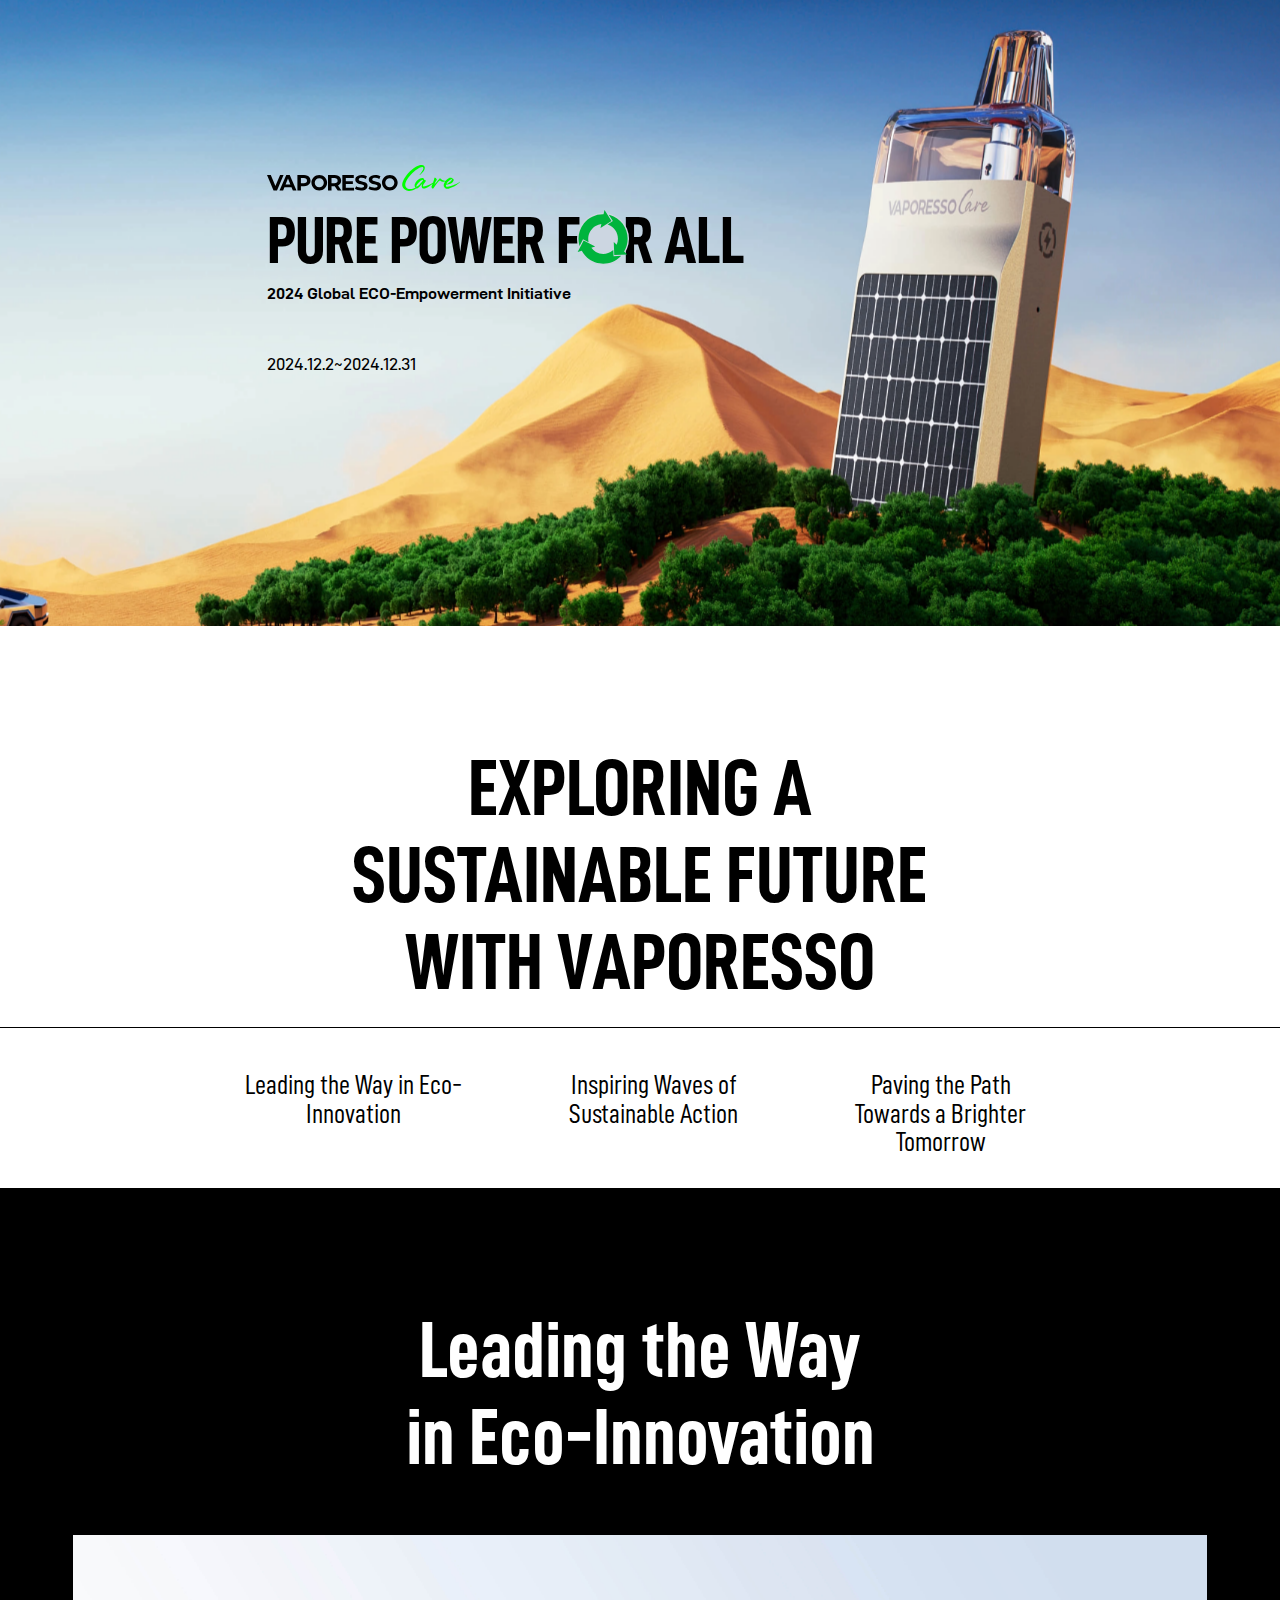
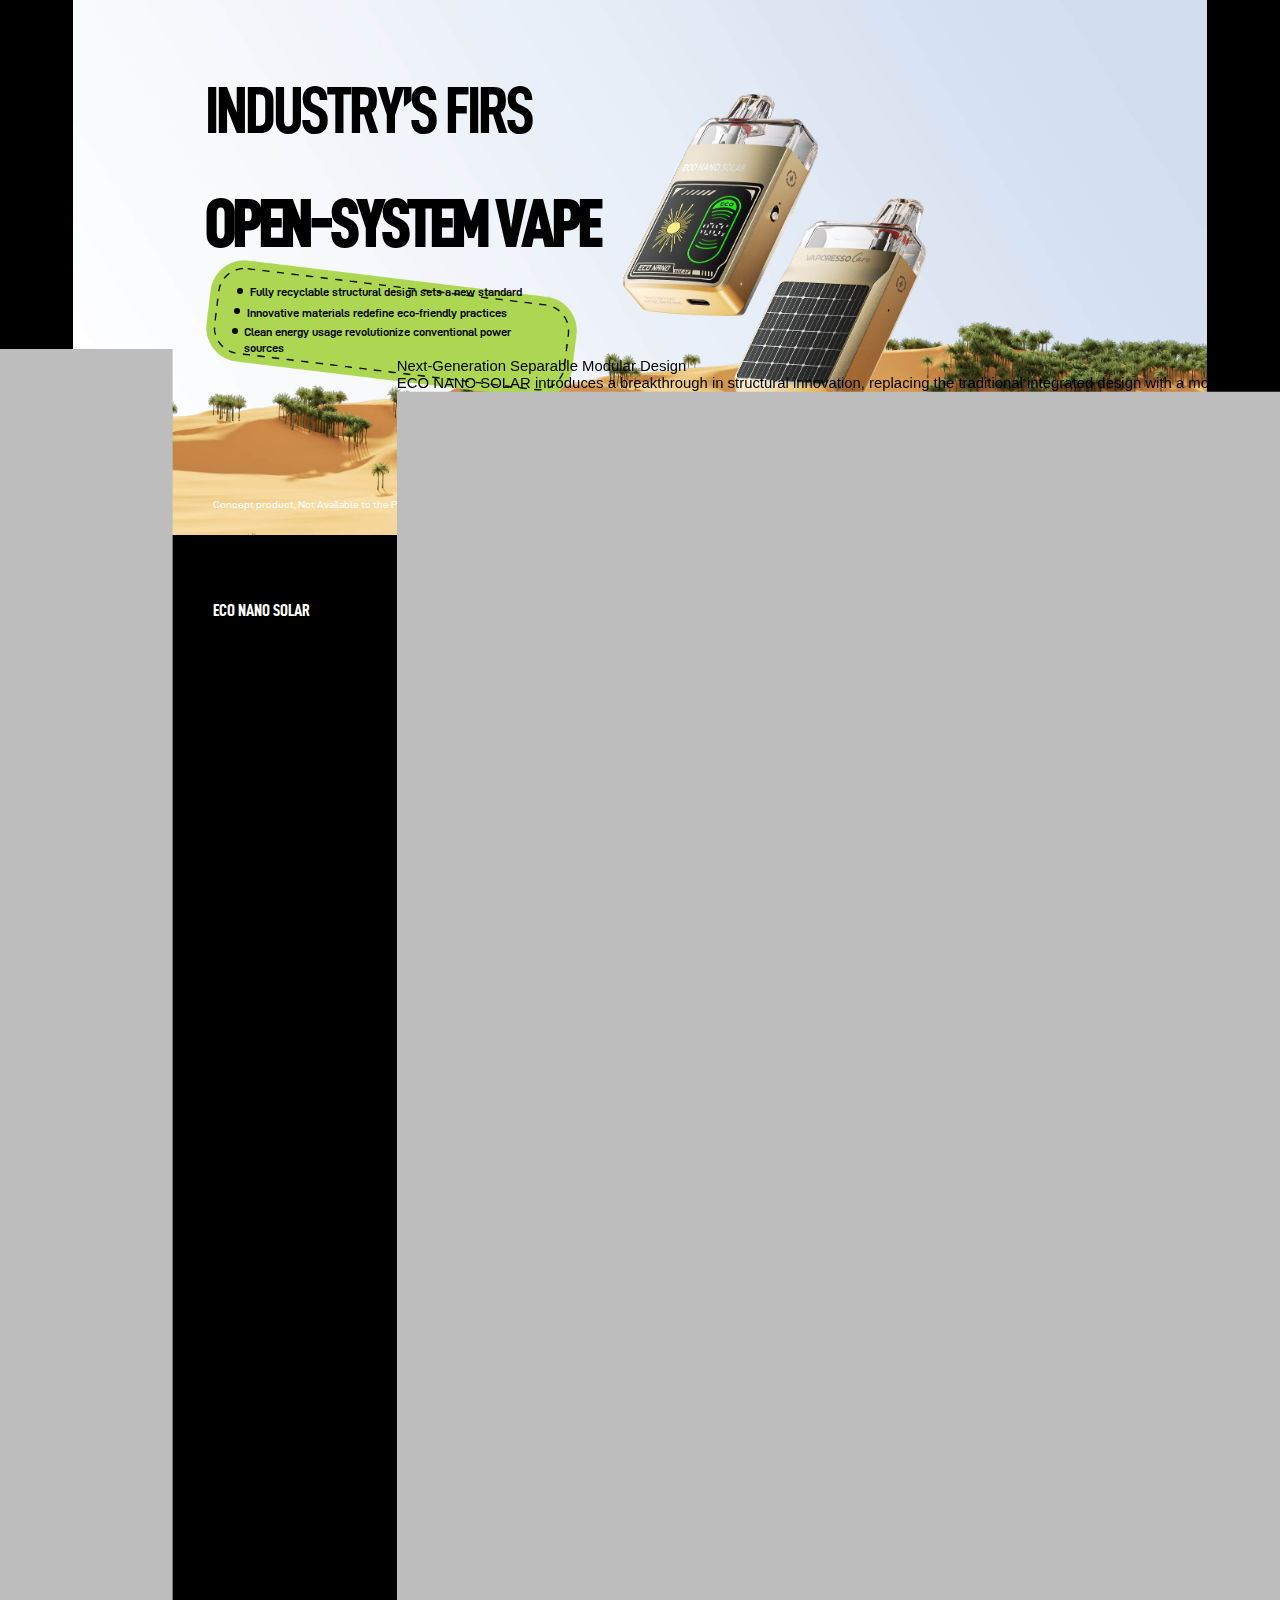
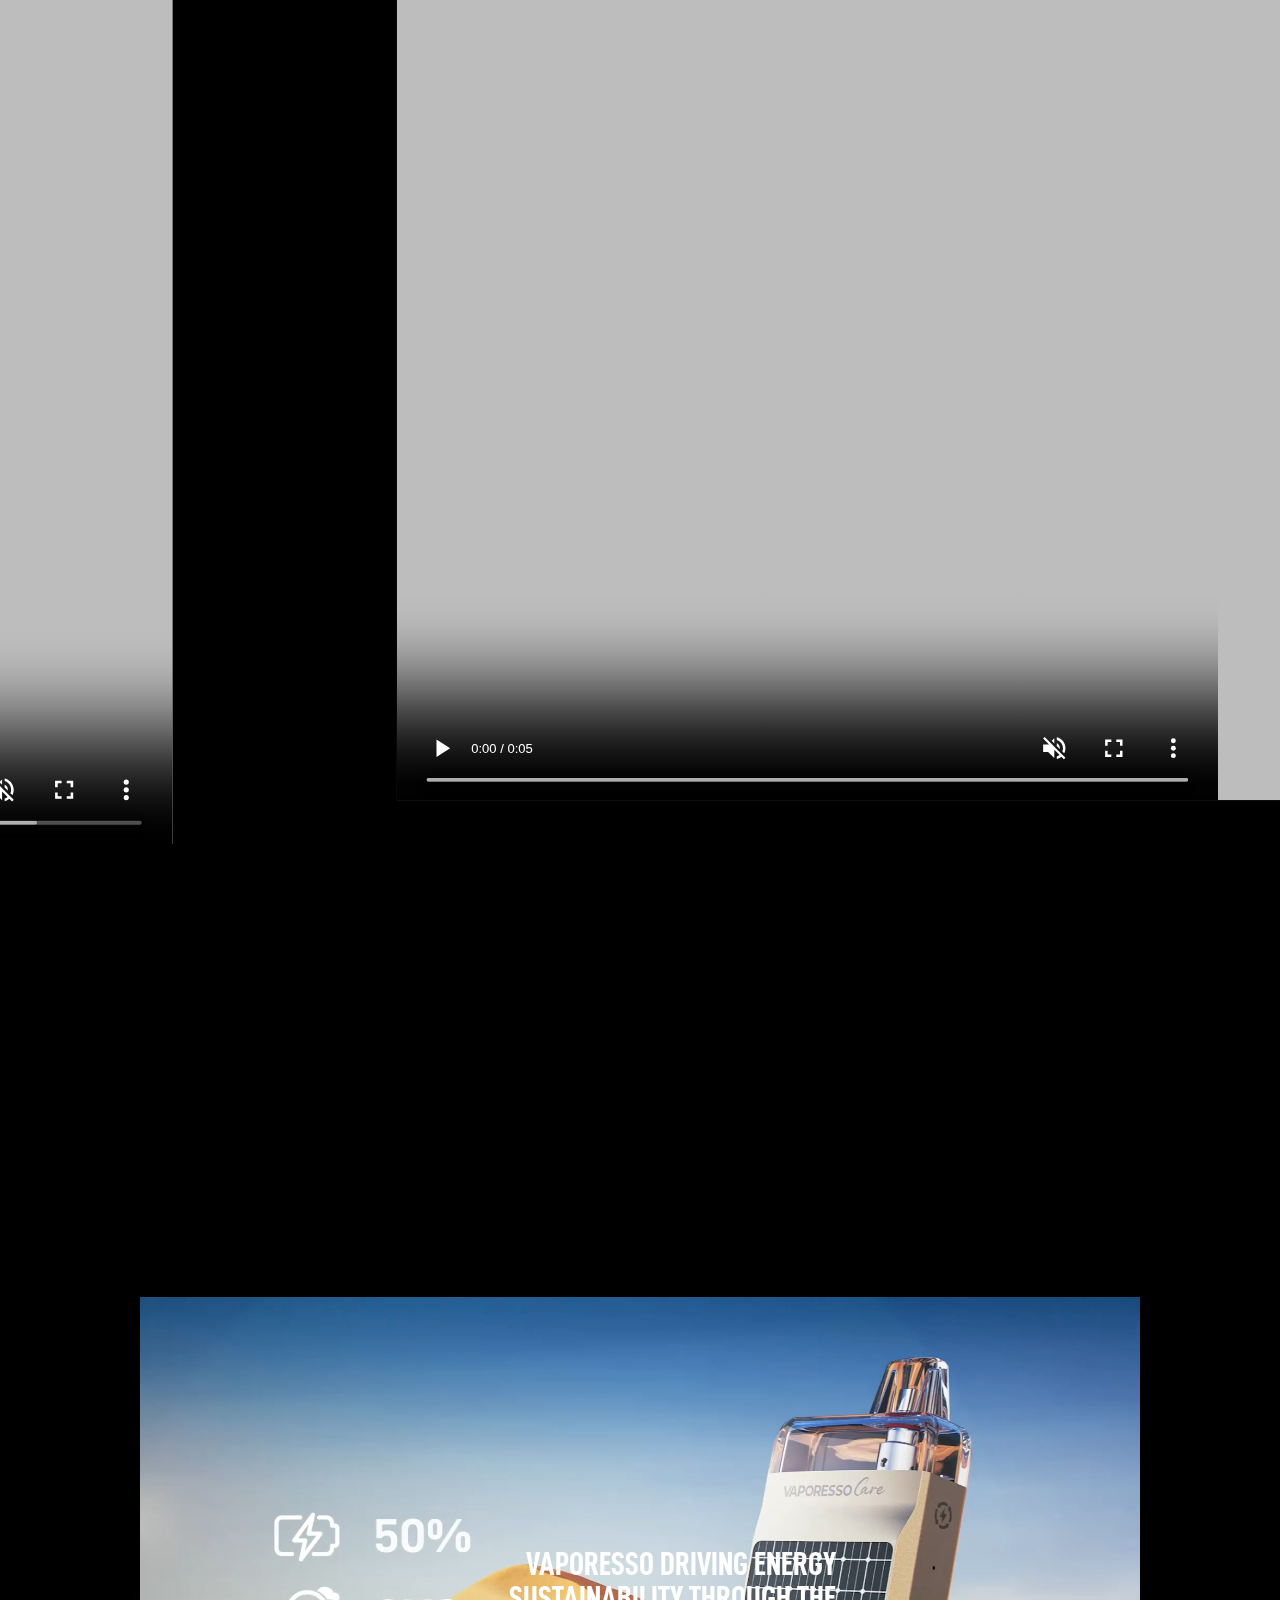
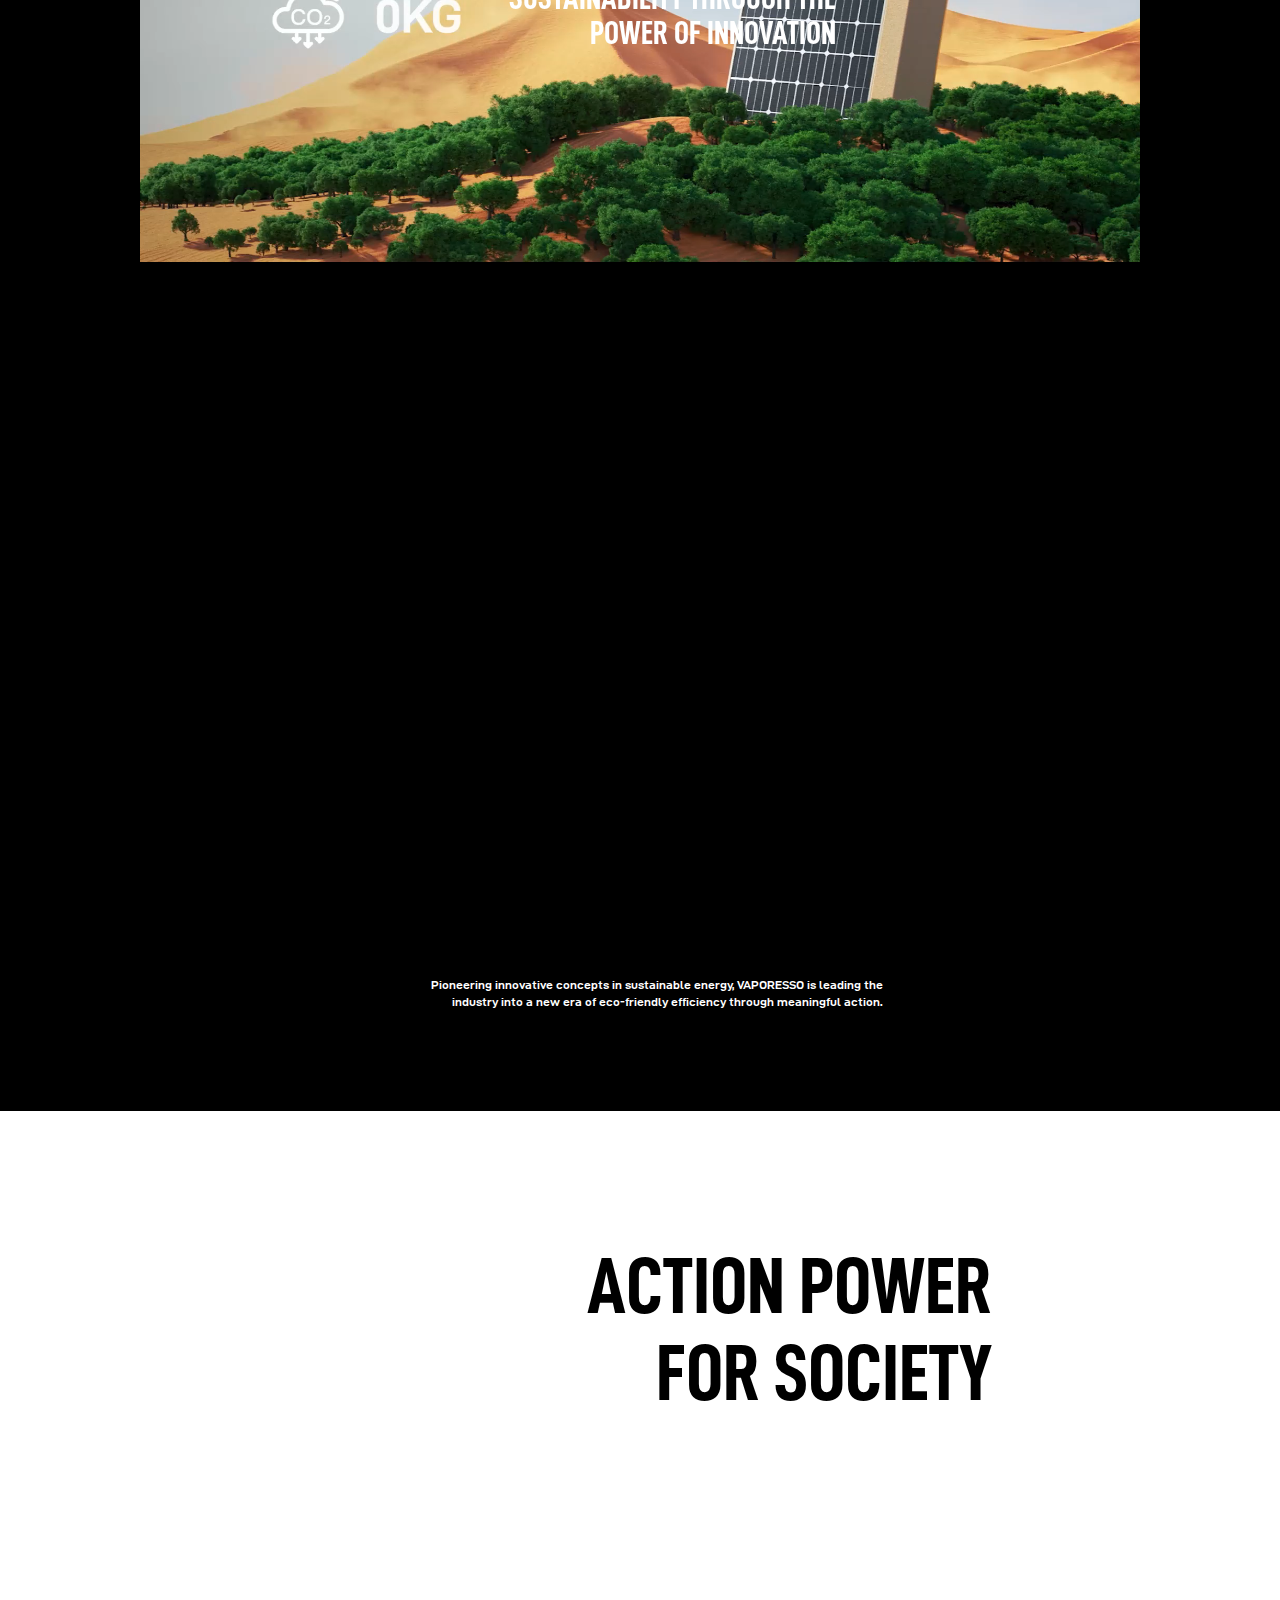
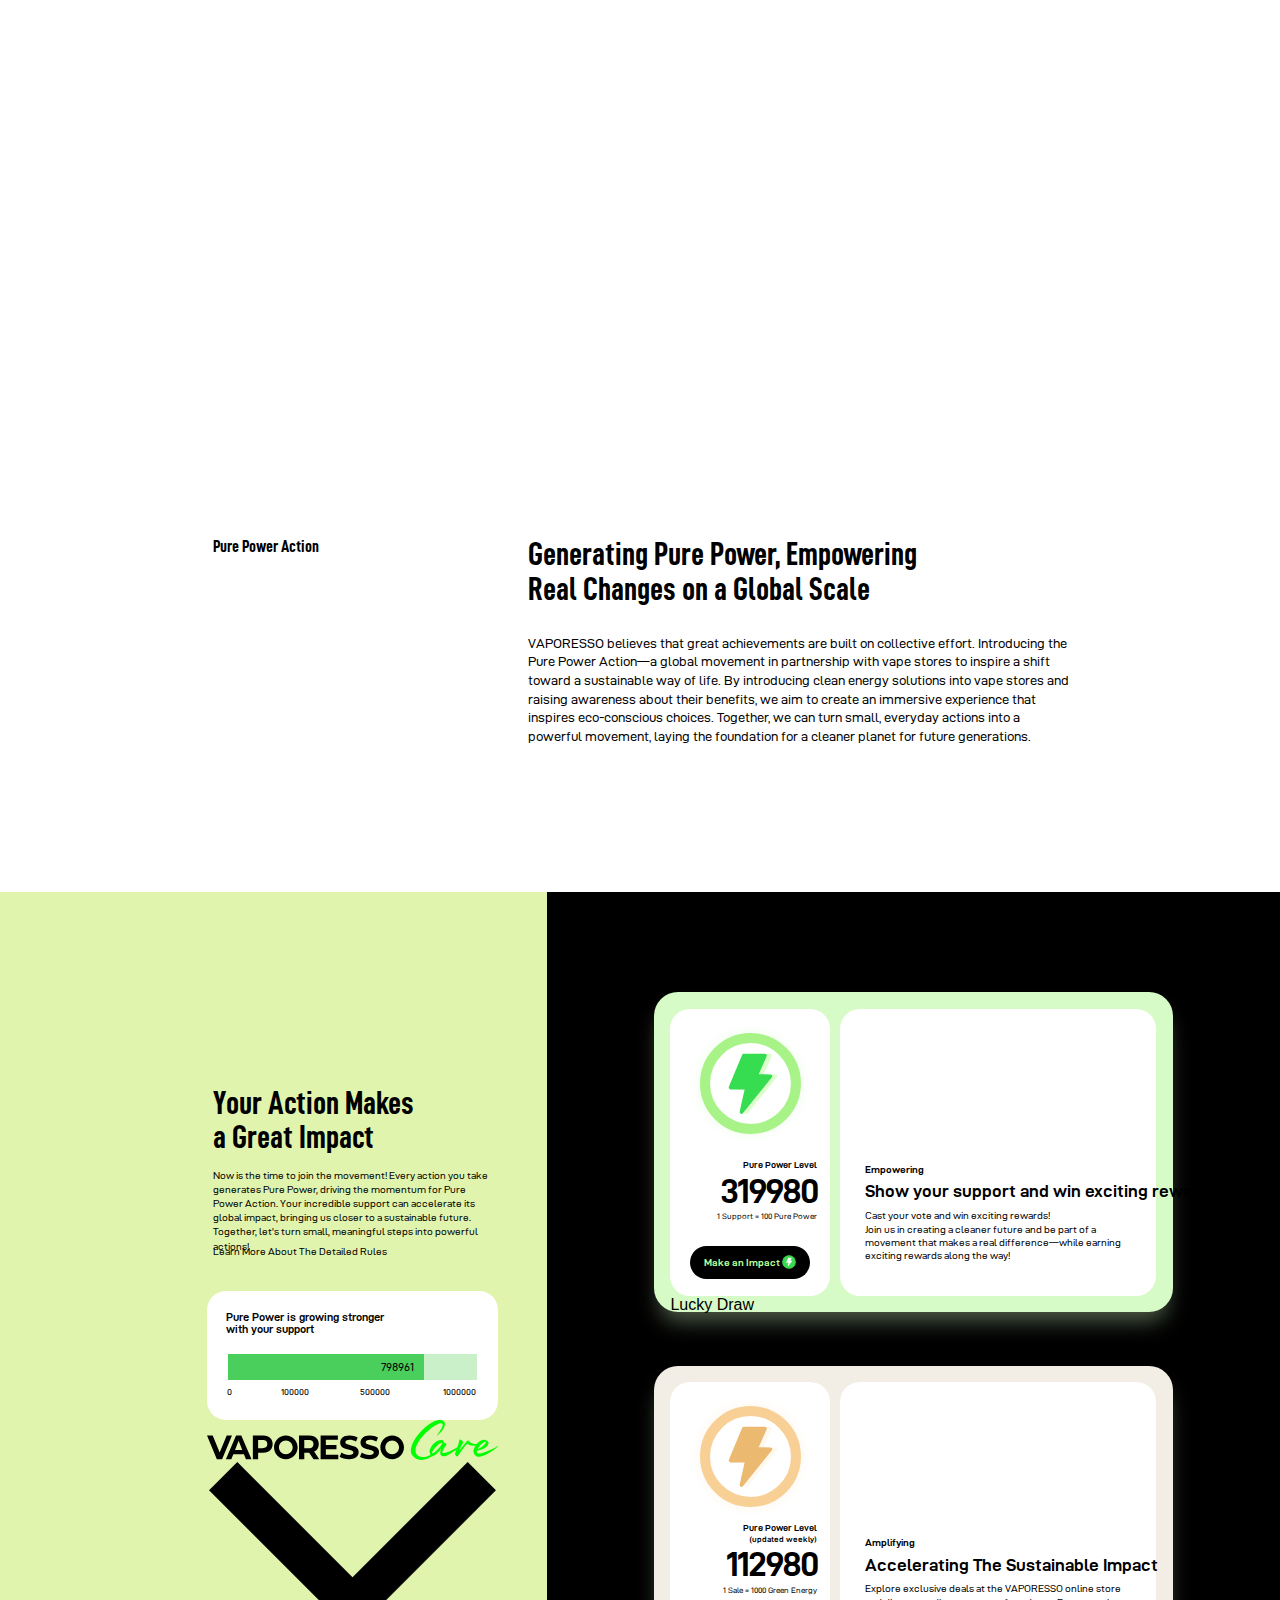
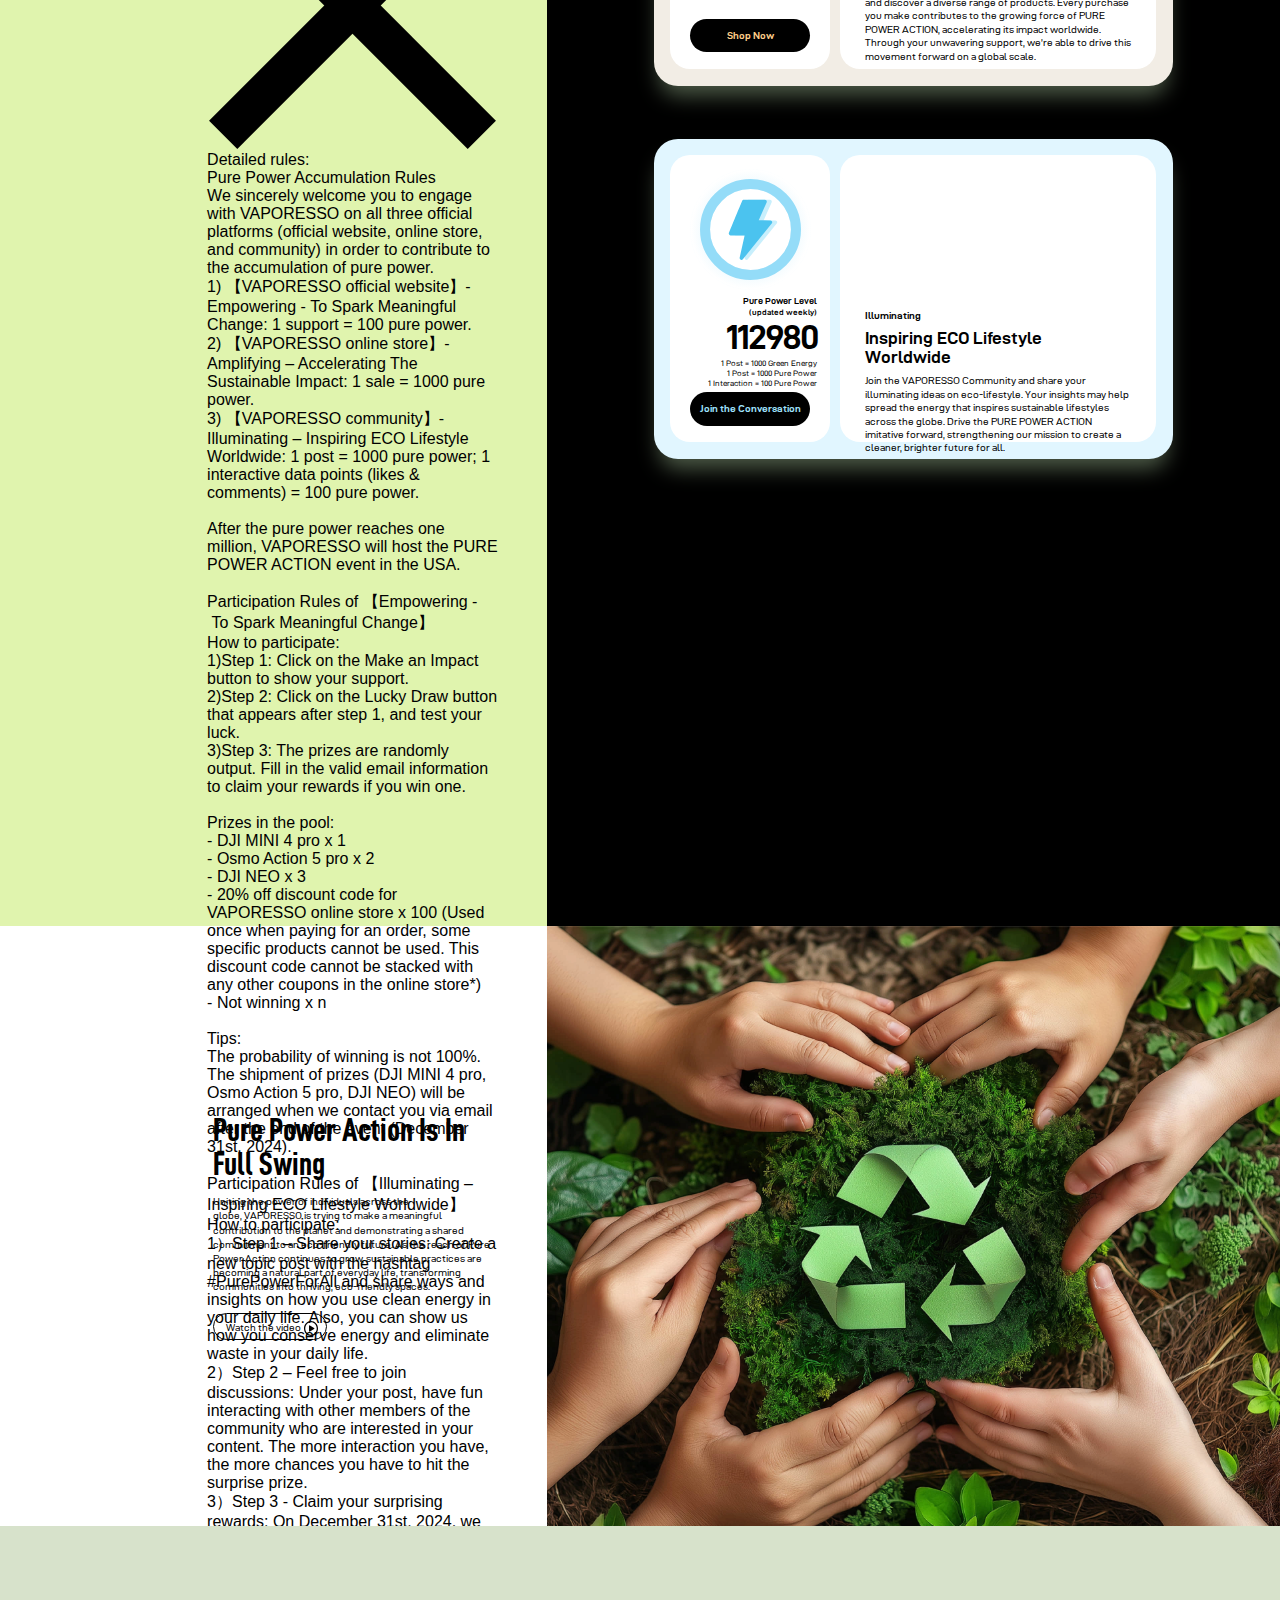
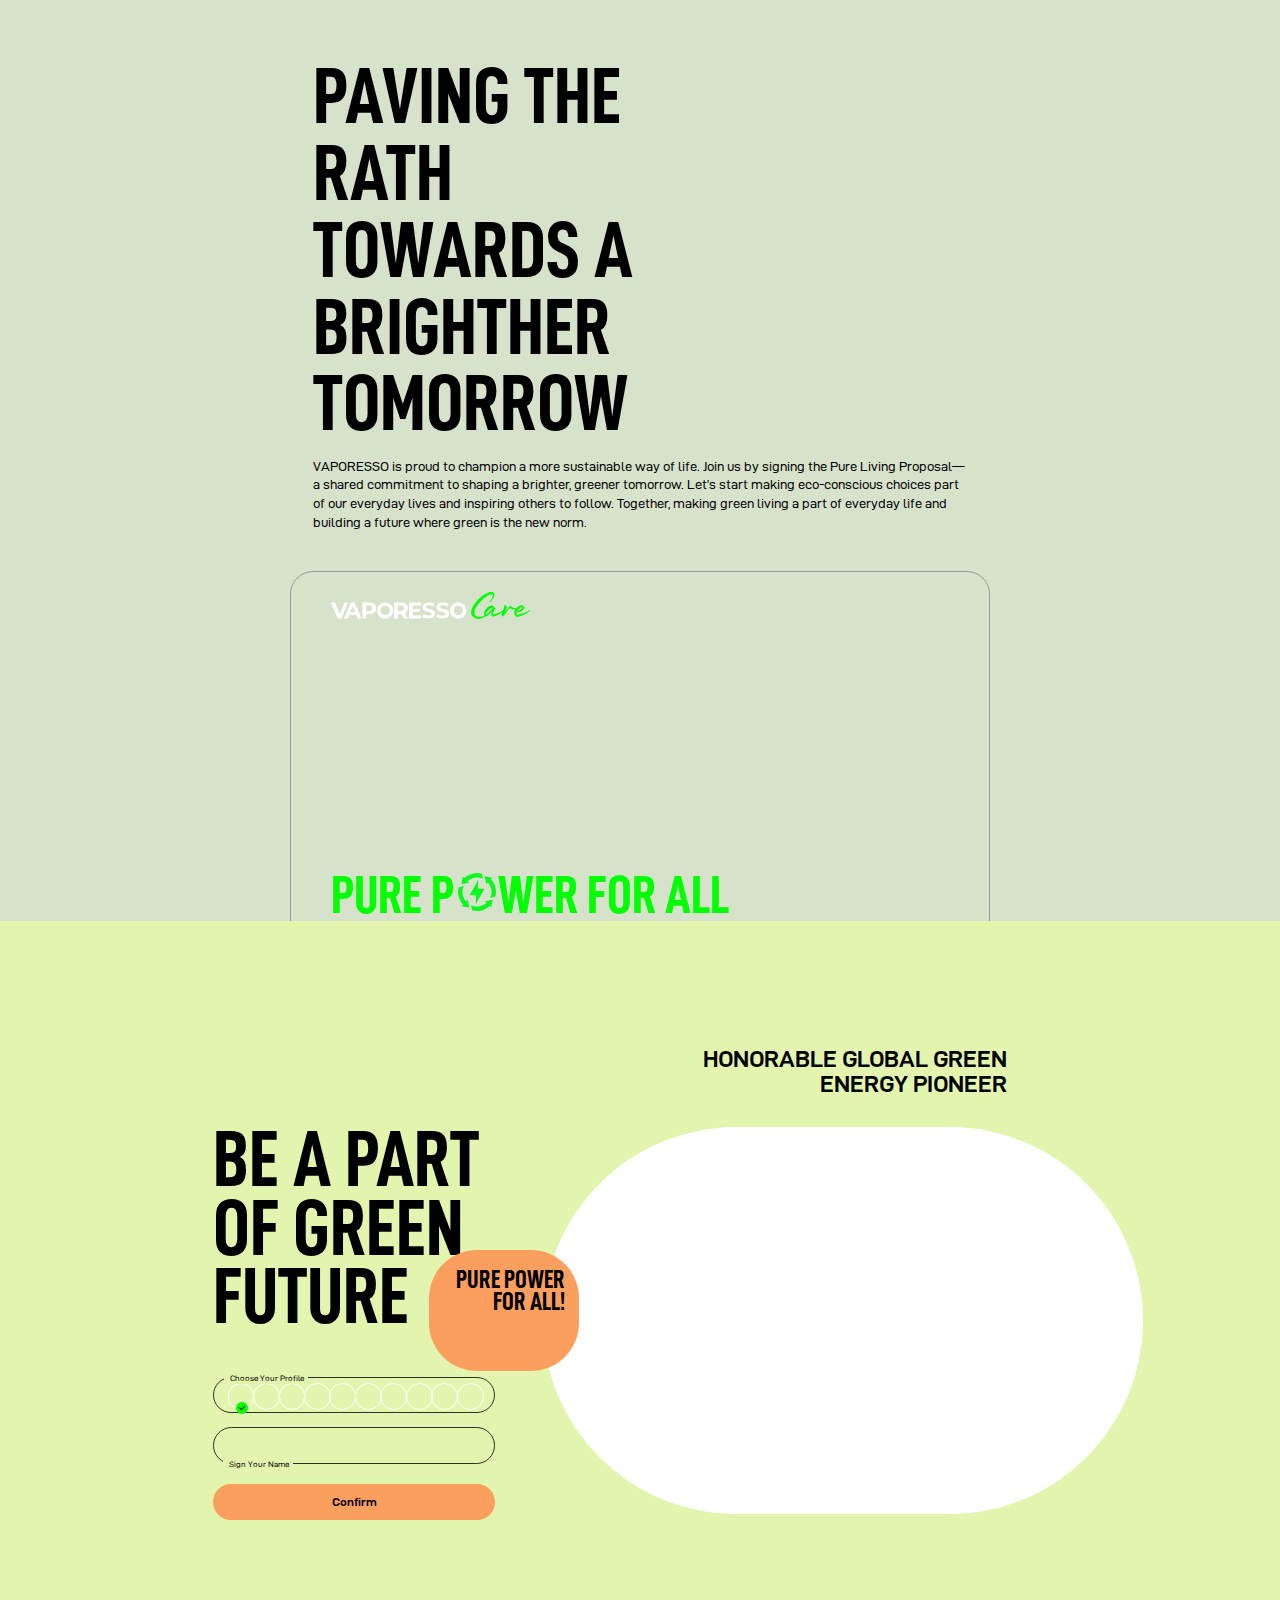
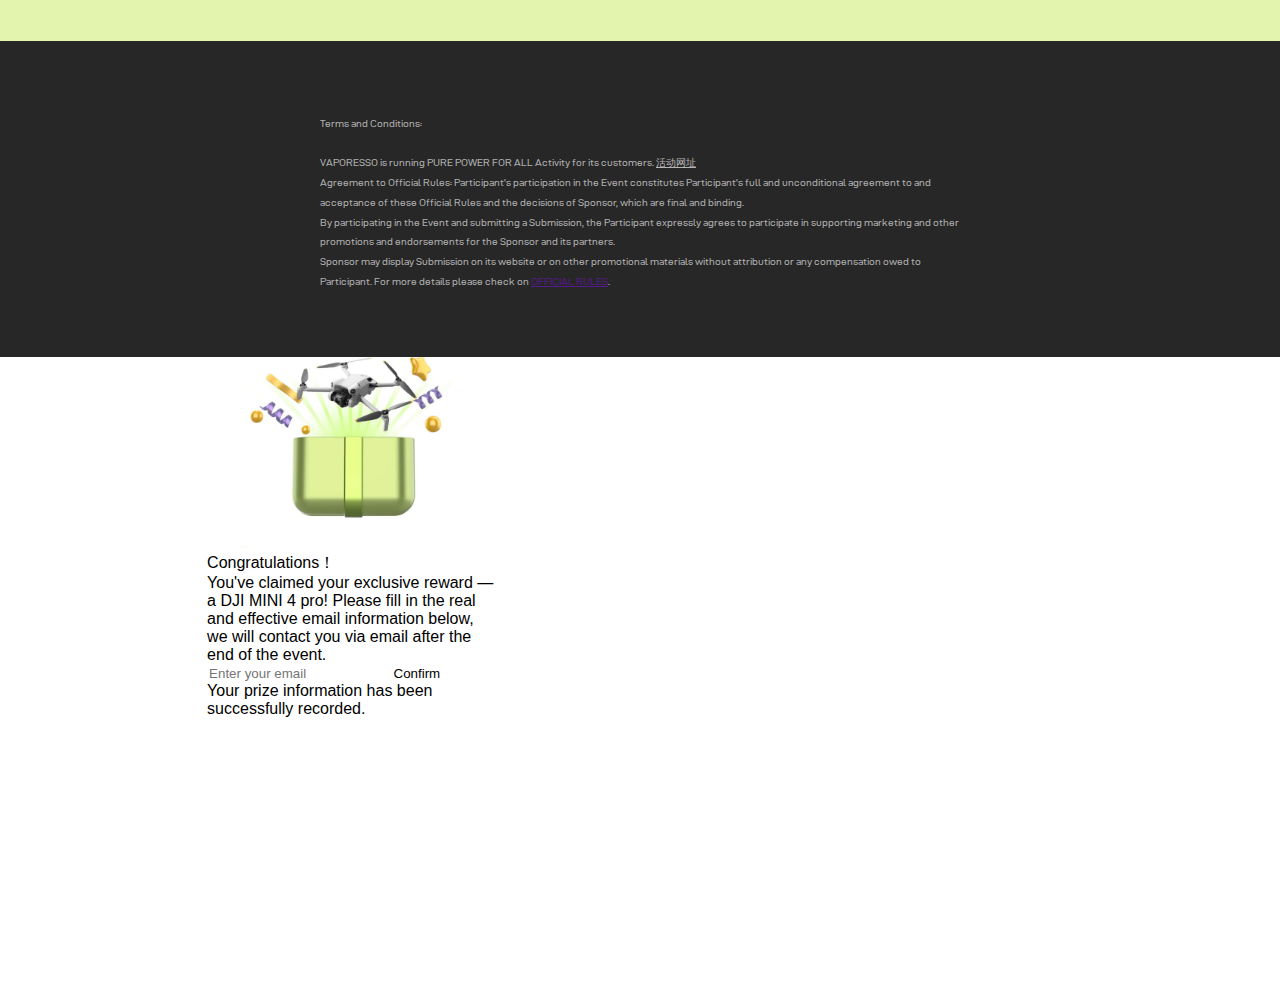
==== commit ff459483: "feat: 样式调整，签名功能对接" ====
--- a/index.html
+++ b/index.html
@@ -235,7 +235,6 @@
                 >VAPORESSO Driving Energy Sustainability through The Power of Innovation
                 </span
               >
-              <div>Pioneering eco-friendly product innovation, VAPORESSO is leading the Industry into a new era of sustainable energy solutions.</div>
             </div>
           </div>
         </section>
@@ -247,7 +246,8 @@
         </div>
       </div>
       <div class="group_97 flex-col">
-        <span class="paragraph_31 fontRepair fontBold">Inspiring Waves of<br />Sustainable Action</span>
+        <!-- <span class="paragraph_31 fontRepair fontBold">Inspiring Waves of<br />Sustainable Action</span> -->
+        <span class="paragraph_31 fontRepair fontBold">ACTION POWER <br />FOR SOCIETY</span>
         <div class="section_22 flex-col"></div>
         <div class="text-wrapper_85 flex-row justify-between">
           <span class="text_315">Pure Power Action</span>
@@ -408,7 +408,7 @@
                 <img
                   class="image_55"
                   referrerpolicy="no-referrer"
-                  src="https://lanhu-oss.lanhuapp.com/SketchPngddfd8256dc72eb9aa9d737e54b394c7618efe208ab747a5e2182b3a171e339cb"
+                  src="image/06-1-1@2x.svg"
                 />
                 <div class="text-group_73 flex-col">
                   <span class="text_318">Pure Power Level</span>
@@ -418,14 +418,16 @@
                 <div class="box_84 flex-row" onclick="openModal('.drone1')">
                   <div class="image-text_37 flex-row justify-between">
                     <span class="text-group_74">Make an Impact</span>
-                    <span class="text-group_74 draw">Lucky Draw</span>
                     <img
                       class="label_9"
                       referrerpolicy="no-referrer"
-                      src="https://lanhu-oss.lanhuapp.com/SketchPngedec5daac18ad722531f7c2b4bb3cc5300f37291370775f01a1c6e1afb8e9e91"
+                      src="image/06-1-2@2x.svg"
                     />
                   </div>
                 </div>
+                <div class="drawReward state">
+                   <span class="draw">Lucky Draw</span>
+                 </div>
               </div>
               <div class="group_99 flex-col">
                 <div class="box_85 flex-col"></div>
@@ -443,7 +445,7 @@
                 <img
                   class="image_59"
                   referrerpolicy="no-referrer"
-                  src="https://lanhu-oss.lanhuapp.com/SketchPng7385b90be769e41982caf1d57acc5fb6a94abc39acd159e796e6c21959bd2bc2"
+                  src="image/06-2-1@2x.svg"
                 />
                 <span class="text_330 fontRepair fontBold">Pure Power Level</span>
                 <div class="text-wrapper_88 fontRepair">
@@ -472,7 +474,7 @@
                 <img
                   class="image_60"
                   referrerpolicy="no-referrer"
-                  src="https://lanhu-oss.lanhuapp.com/SketchPngab3cf23bd8f5432aa0754d9435c026ab886b07d96b296d0c48b5f74419a83e2c"
+                  src="image/06-3-1@2x.svg"
                 />
                 <span class="text_339 fontRepair fontBold">Pure Power Level</span>
                 <div class="text-wrapper_90 fontRepair">
@@ -524,7 +526,7 @@
                 <img
                   class="label_3"
                   referrerpolicy="no-referrer"
-                  src="https://lanhu-oss.lanhuapp.com/SketchPng628d0ae0d907d29e4d3a6a08874b2976a1770ce935aa64fe65fbd77a76189f87"
+                  src="image/07-1@2x.svg"
                 />
               </div>
             </div>
@@ -538,7 +540,8 @@
       </div>
       <div class="block_21 flex-col">
         <div class="text-group_81 flex-col justify-between">
-          <span class="paragraph_5">Paving the Path Towards <br />A Brighter Tomorrow</span>
+          <!-- <span class="paragraph_5">Paving the Path Towards <br />A Brighter Tomorrow</span> -->
+          <span class="paragraph_5">PAVING THE RATH <br> TOWARDS A BRIGHTHER <br /> TOMORROW</span>
           <span class="text_93"
             >VAPORESSO is proud to champion a more sustainable way of life. Join us by signing the Pure Living Proposal— a shared commitment to shaping a brighter, greener tomorrow. Let’s start making eco-conscious choices part of our everyday lives and inspiring others to follow. Together, making green living a part of everyday life and building a future where green is the new norm.
             </span
@@ -549,14 +552,14 @@
             <img
               class="image_61"
               referrerpolicy="no-referrer"
-              src="https://lanhu-oss.lanhuapp.com/SketchPnge2a3a7ba022efe3e14e5a610db16cecb8e1c08a6600d6060402ebc85adddc28a"
+              src="image/08-1@2x.svg"
             />
             <div class="block_62 flex-row justify-between">
               <span class="text_349">PURE P</span>
               <img
                 class="image_62"
                 referrerpolicy="no-referrer"
-                src="https://lanhu-oss.lanhuapp.com/SketchPng35740c7b8a86a832999c7565c4986c860793b1e6bdec4fdc0f9043e60501f888"
+                src="image/08-2@2x.svg"
               />
               <span class="text_350">WER FOR ALL</span>
             </div>
@@ -573,7 +576,7 @@
             <img
               class="image_64"
               referrerpolicy="no-referrer"
-              src="https://lanhu-oss.lanhuapp.com/SketchPng123ac618a427fc967d61fcf60a9ae9b673793084d4b0f338806be8c4dbfaefc4"
+              src="image/08-1@2x.svg"
             />
             <img
               class="image_65"
@@ -610,7 +613,7 @@
                 <img
                   class="thumbnail_6"
                   referrerpolicy="no-referrer"
-                  src="https://lanhu-oss.lanhuapp.com/SketchPnga6e63c20314b607c91ab7de7eff214da5221a9e77e70f99c572506f7adcca7cb"
+                  src="image/9-11.svg"
                 />
               </div>
               <div class="block_63 flex-col"></div>
@@ -636,91 +639,7 @@
               <span class="text_109">Confirm</span>
             </div>
           </div>
-          <div class="group_39 flex-col">
-            <div class="group_109 flex-row">
-              <span class="text_362">Darya Karpovich</span>
-              <div class="image-text_39 flex-row justify-between">
-                <div class="box_95 flex-col"></div>
-                <span class="text-group_82">Вероника Швед</span>
-              </div>
-              <div class="image-text_40 flex-row justify-between">
-                <div class="box_96 flex-col"></div>
-                <span class="text-group_83">Aleksandra Papina</span>
-              </div>
-              <span class="text_363">Bekkhan Borchashvili</span>
-            </div>
-            <div class="group_110 flex-row">
-              <span class="text_364">Darya Karpovich</span>
-              <div class="image-text_41 flex-row justify-between">
-                <div class="box_97 flex-col"></div>
-                <span class="text-group_84">Bekkhan Borchashvili</span>
-              </div>
-              <div class="image-text_42 flex-row justify-between">
-                <div class="section_30 flex-col"></div>
-                <span class="text-group_85">Кирилл Новиков</span>
-              </div>
-              <span class="text_365">Bekkhan Borchashvili</span>
-            </div>
-            <div class="group_111 flex-row justify-between">
-              <span class="text_366">Darya Karpovich</span>
-              <div class="image-text_43 flex-row justify-between">
-                <div class="section_31 flex-col"></div>
-                <span class="text-group_86">Darya Karpovich</span>
-              </div>
-              <div class="image-text_44 flex-row justify-between">
-                <div class="box_98 flex-col"></div>
-                <span class="text-group_87">Fedor Berestov</span>
-              </div>
-              <div class="image-text_45 flex-row justify-between">
-                <div class="group_112 flex-col"></div>
-                <span class="text-group_88">Marian Atanasov</span>
-              </div>
-            </div>
-            <div class="group_113 flex-row">
-              <span class="text_367">Greg Coulton</span>
-              <div class="image-text_46 flex-row justify-between">
-                <div class="group_114 flex-col"></div>
-                <span class="text-group_89">Viktoria Aldatova</span>
-              </div>
-              <div class="image-text_47 flex-row justify-between">
-                <div class="box_99 flex-col"></div>
-                <span class="text-group_90">Dejan &amp; Per</span>
-              </div>
-              <span class="text_368">Bekkhan Borchashvili</span>
-            </div>
-            <div class="group_115 flex-row justify-between">
-              <span class="text_369">Greg Coulton</span>
-              <div class="image-text_48 flex-row justify-between">
-                <div class="group_116 flex-col"></div>
-                <span class="text-group_91">Viktoria Aldatova</span>
-              </div>
-              <div class="image-text_49 flex-row justify-between">
-                <div class="block_72 flex-col"></div>
-                <span class="text-group_92">Dejan &amp; Per</span>
-              </div>
-              <div class="image-text_50 flex-row justify-between">
-                <div class="section_32 flex-col"></div>
-                <span class="text-group_93">Bekkhan Borchashvili</span>
-              </div>
-            </div>
-            <div class="group_117 flex-row justify-between">
-              <span class="text_370">Greg Coulton</span>
-              <div class="image-text_51 flex-row justify-between">
-                <div class="section_33 flex-col"></div>
-                <span class="text-group_94">Viktoria Aldatova</span>
-              </div>
-              <div class="image-text_52 flex-row justify-between">
-                <div class="box_100 flex-col"></div>
-                <span class="text-group_95">Dejan &amp; Per</span>
-              </div>
-              <div class="image-text_53 flex-row justify-between">
-                <div class="block_73 flex-col"></div>
-                <span class="text-group_96">Bekkhan Borchashvili</span>
-              </div>
-            </div>
-            <div class="group_118 flex-col"></div>
-            <div class="group_119 flex-col"></div>
-          </div>
+          <div class="group_39 flex-col" id="signature-container"></div>
         </div>
         <div class="text-wrapper_30 flex-col">
           <span class="text_119">PURE POWER <br> FOR ALL!</span>
--- a/common.css
+++ b/common.css
@@ -85,6 +85,23 @@
   font-weight: normal; /* 字体粗细 */
   font-style: normal; /* 字体样式 */
 }
+@font-face {
+  font-family: 'D-DINExp-Bold';
+  src: url('font/D-DIN-Condensed-Bold/D-DINExp-Bold.woff2') format('woff2'),
+       url('font/D-DIN-Condensed-Bold/D-DINExp-Bold.woff') format('woff'),
+       url('font/D-DIN-Condensed-Bold/D-DINExp-Bold.ttf') format('truetype');
+  font-weight: normal;
+  font-style: normal;
+}
+
+@font-face {
+  font-family: 'D-DINExp';
+  src: url('font/D-DIN-Condensed-Bold/D-DINExp.woff2') format('woff2'),
+       url('font/D-DIN-Condensed-Bold/D-DINExp.woff') format('woff'),
+       url('font/D-DIN-Condensed-Bold/D-DINExp.ttf') format('truetype');
+  font-weight: normal;
+  font-style: normal;
+}
 
 .pure-menu-box {
   position: absolute;
--- a/index.css
+++ b/index.css
@@ -1080,7 +1080,7 @@
 .text-wrapper_83 {
   width: 37.92vw;
   height: 2.61vw;
-  margin: 2.5vw 0 7.81vw 31.04vw;
+  margin: 7.5vw 0 7.81vw 31.04vw;
 }
 
 .text_45 {
@@ -1186,10 +1186,6 @@
   margin: 0.52vw 0 1.97vw 4.16vw;
 }
 
-.group_97 {
-  height: 112.77vw;
-}
-
 .paragraph_31 {
   width: 54.95vw;
   height: 12.5vw;
@@ -1223,7 +1219,7 @@
   color: rgba(0, 0, 0, 1);
   font-size: 1.35vw;
   font-family: D-DINCondensed-Bold;
-  font-weight: normal;
+  font-weight: bold;
   text-align: left;
   white-space: nowrap;
   line-height: 1.57vw;
@@ -1250,7 +1246,7 @@
   font-weight: normal;
   text-align: left;
   line-height: 1.46vw;
-  margin: 2.08vw 0 11.51vw 41.25vw;
+  margin: -0.6vw 0 11.51vw 41.25vw;
 }
 
 .block_15 {
@@ -1445,15 +1441,15 @@
 }
 
 .image_55 {
-  width: 6.31vw;
-  height: 6.31vw;
-  margin: 2.65vw 0 0 3.12vw;
+  width: 9.43vw;
+  height: 9.43vw;
+  margin: 1.09vw 0 0 1.56vw;
 }
 
 .text-group_73 {
   width: 10.42vw;
   height: 4.85vw;
-  margin: 2.86vw 0 0 1.04vw;
+  margin: 1.3vw 0 0 1.04vw;
 }
 
 .text_318 {
@@ -1519,7 +1515,6 @@
   color: rgba(182, 255, 152, 1);
   font-size: 0.78vw;
   font-family: D-DINExp-Bold;
-  font-weight: normal;
   text-align: right;
   white-space: nowrap;
   line-height: 1.2vw;
@@ -1804,9 +1799,9 @@
 }
 
 .image_59 {
-  width: 6.31vw;
-  height: 6.31vw;
-  margin: 2.65vw 0 0 3.12vw;
+  width: 9.43vw;
+  height: 9.43vw;
+  margin: 1.09vw 0 0 1.56vw;
 }
 
 .text_330 {
@@ -1820,7 +1815,7 @@
   text-align: right;
   white-space: nowrap;
   line-height: 0.84vw;
-  margin: 2.03vw 0 0 1.04vw;
+  margin: 0.47vw 0 0 1.04vw;
 }
 
 .text-wrapper_88 {
@@ -1990,9 +1985,9 @@
 }
 
 .image_60 {
-  width: 6.31vw;
-  height: 6.31vw;
-  margin: 2.65vw 0 0 3.12vw;
+  width: 9.43vw;
+  height: 9.43vw;
+  margin: 1.09vw 0 0 1.56vw;
 }
 
 .text_339 {
@@ -2006,7 +2001,7 @@
   text-align: right;
   white-space: nowrap;
   line-height: 0.84vw;
-  margin: 2.03vw 0 0 1.04vw;
+  margin: 0.47vw 0 0 1.04vw;
 }
 
 .text-wrapper_90 {
@@ -2223,7 +2218,7 @@
   width: 8.86vw;
   height: 2.09vw;
   border: 1px solid rgba(0, 0, 0, 1);
-  margin-top: 2.57vw;
+  margin-top: 1.56vw;
 }
 
 .image-text_38 {
@@ -2264,25 +2259,22 @@
 
 .text-group_81 {
   width: 51.05vw;
-  height: 19.38vw;
   margin: 10.41vw 0 0 24.47vw;
 }
 
 .paragraph_5 {
   width: 34.8vw;
-  height: 12.5vw;
   overflow-wrap: break-word;
   color: rgba(0, 0, 0, 1);
   font-size: 6.25vw;
   font-family: D-DINCondensed-Bold;
   font-weight: normal;
   text-align: left;
-  line-height: 6.78vw;
+  line-height: 6vw;
 }
 
 .text_93 {
   width: 51.05vw;
-  height: 5.84vw;
   overflow-wrap: break-word;
   color: rgba(0, 0, 0, 1);
   font-size: 1.04vw;
@@ -2973,7 +2965,6 @@
 }
 
 .group_110 {
-  width: 65.27vw;
   height: 2.71vw;
   margin: 1.56vw 0 0 -3.28vw;
 }
@@ -2993,9 +2984,9 @@
 }
 
 .image-text_41 {
-  width: 12.61vw;
   height: 2.71vw;
-  margin-left: 6.78vw;
+  margin-left: 5.21vw;
+  gap: 0.5vw;
 }
 
 .box_97 {
@@ -3007,7 +2998,6 @@
 }
 
 .text-group_84 {
-  width: 9.17vw;
   height: 1.78vw;
   overflow-wrap: break-word;
   color: rgba(0, 0, 0, 1);
--- a/css/bottom.css
+++ b/css/bottom.css
@@ -298,9 +298,28 @@
 .page .block_15 .text-wrapper_89 {
   cursor: pointer;
 }
-.page .block_15 .box_84 .draw {
+.page .block_15 .drawReward {
+  background: url('../image/06-1-3@2x.svg') center center;
+  background-repeat: no-repeat;
+  background-size: cover;
+  background-color: #FF4040;
+  width: 9.38vw;
+  height: 2.61vw;
+  border-radius: 25px;
+  margin: 1.82vw 0 1.3vw 1.56vw;
+  display: flex;
+  align-items: center;
+  justify-content: center;
+}
+.page .block_15 .drawReward .draw {
+  font-family: D-DINExp-Bold;
+  font-weight: bold;
+  font-size: 0.78vw;
+  color: #FFF500;
+  font-style: normal;
+}
+.page .block_15 .state {
   display: none;
-  background-color: #FF4040;
 }
 .page .fontRepair {
   text-align: center;
@@ -310,16 +329,17 @@
   font-weight: bold;
 }
 .page .paragraph_31 {
-  font-family: D-DINCondensed, D-DINCondensed;
+  font-family: D-DINCondensed-Bold;
   font-weight: bold;
   text-align: center;
 }
 .page .section_22 {
-  width: 100vw;
-  height: 52.94vw;
+  width: 1700px;
+  height: 900px;
   background-repeat: no-repeat;
   background-size: 100% 100%;
-  margin-left: 0;
+  margin-left: auto;
+  margin-right: auto;
 }
 .page .pin-spacer {
   margin-top: 4vw !important;
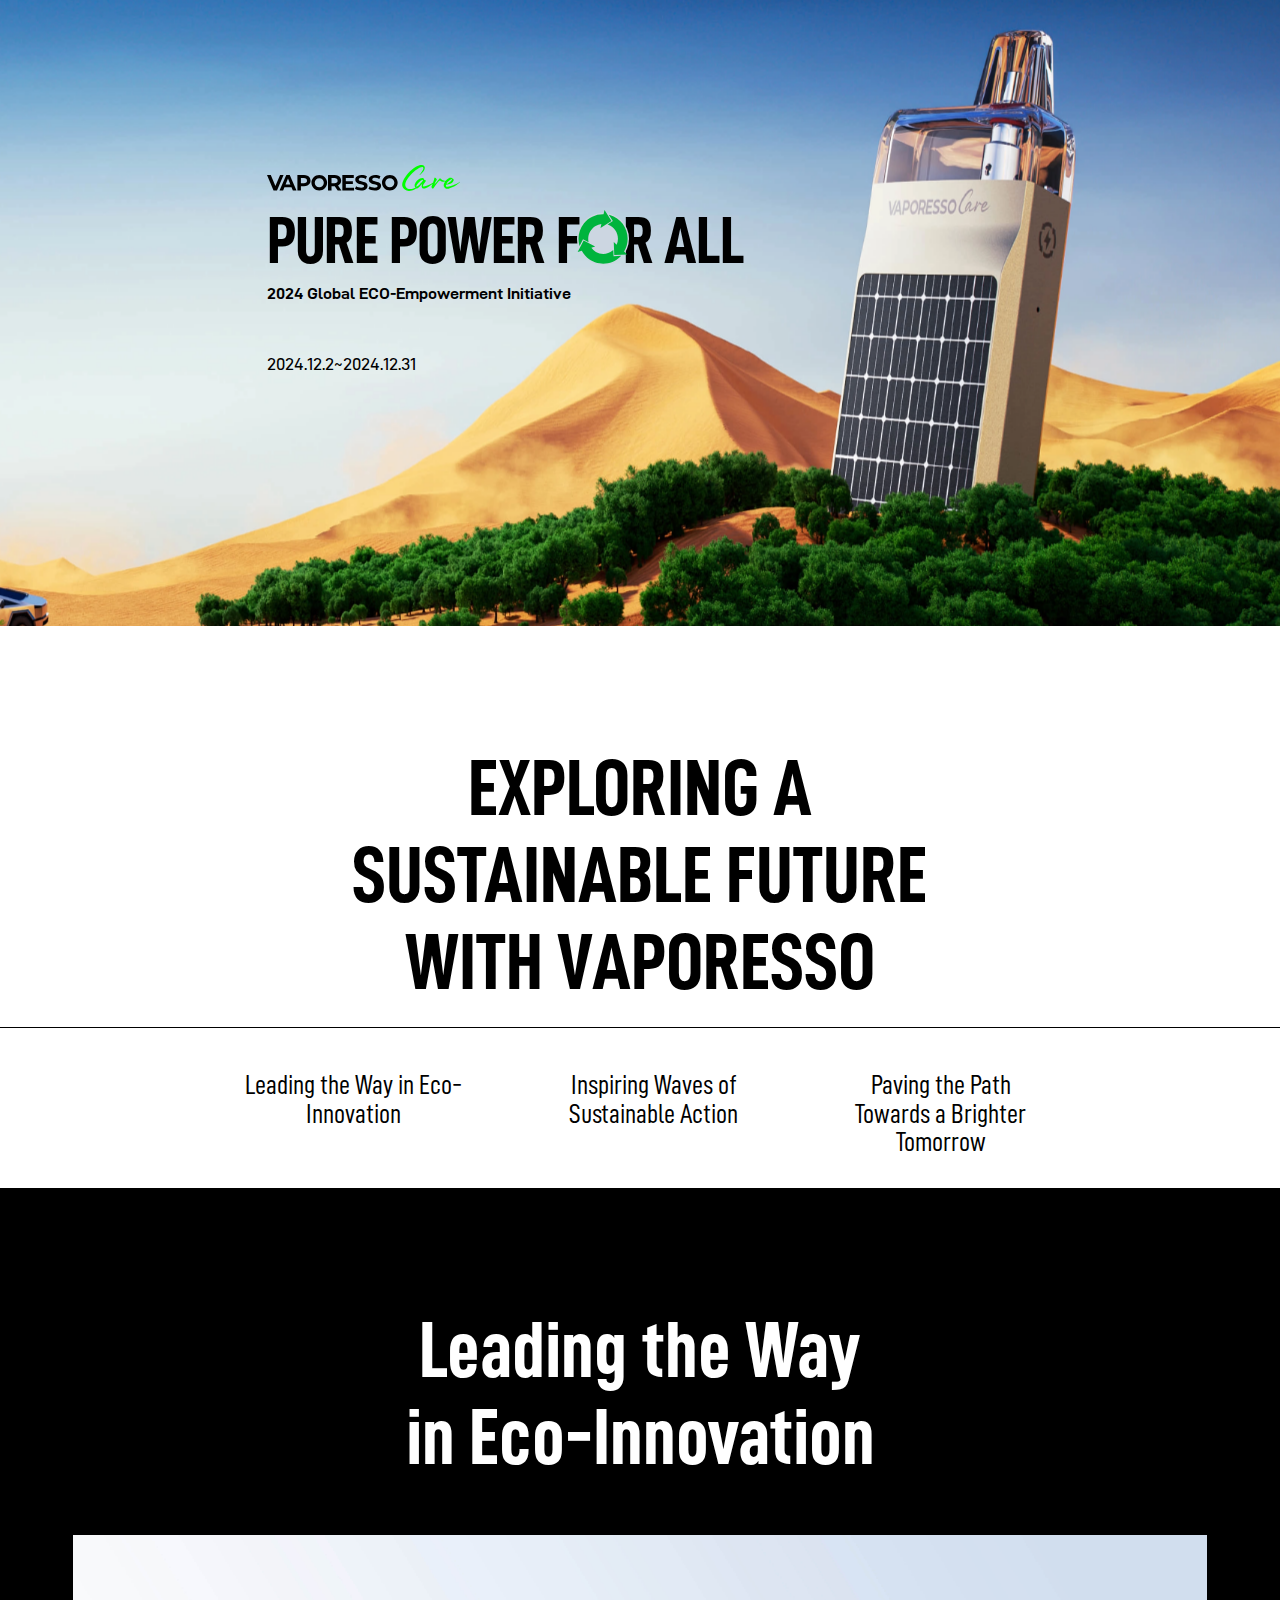
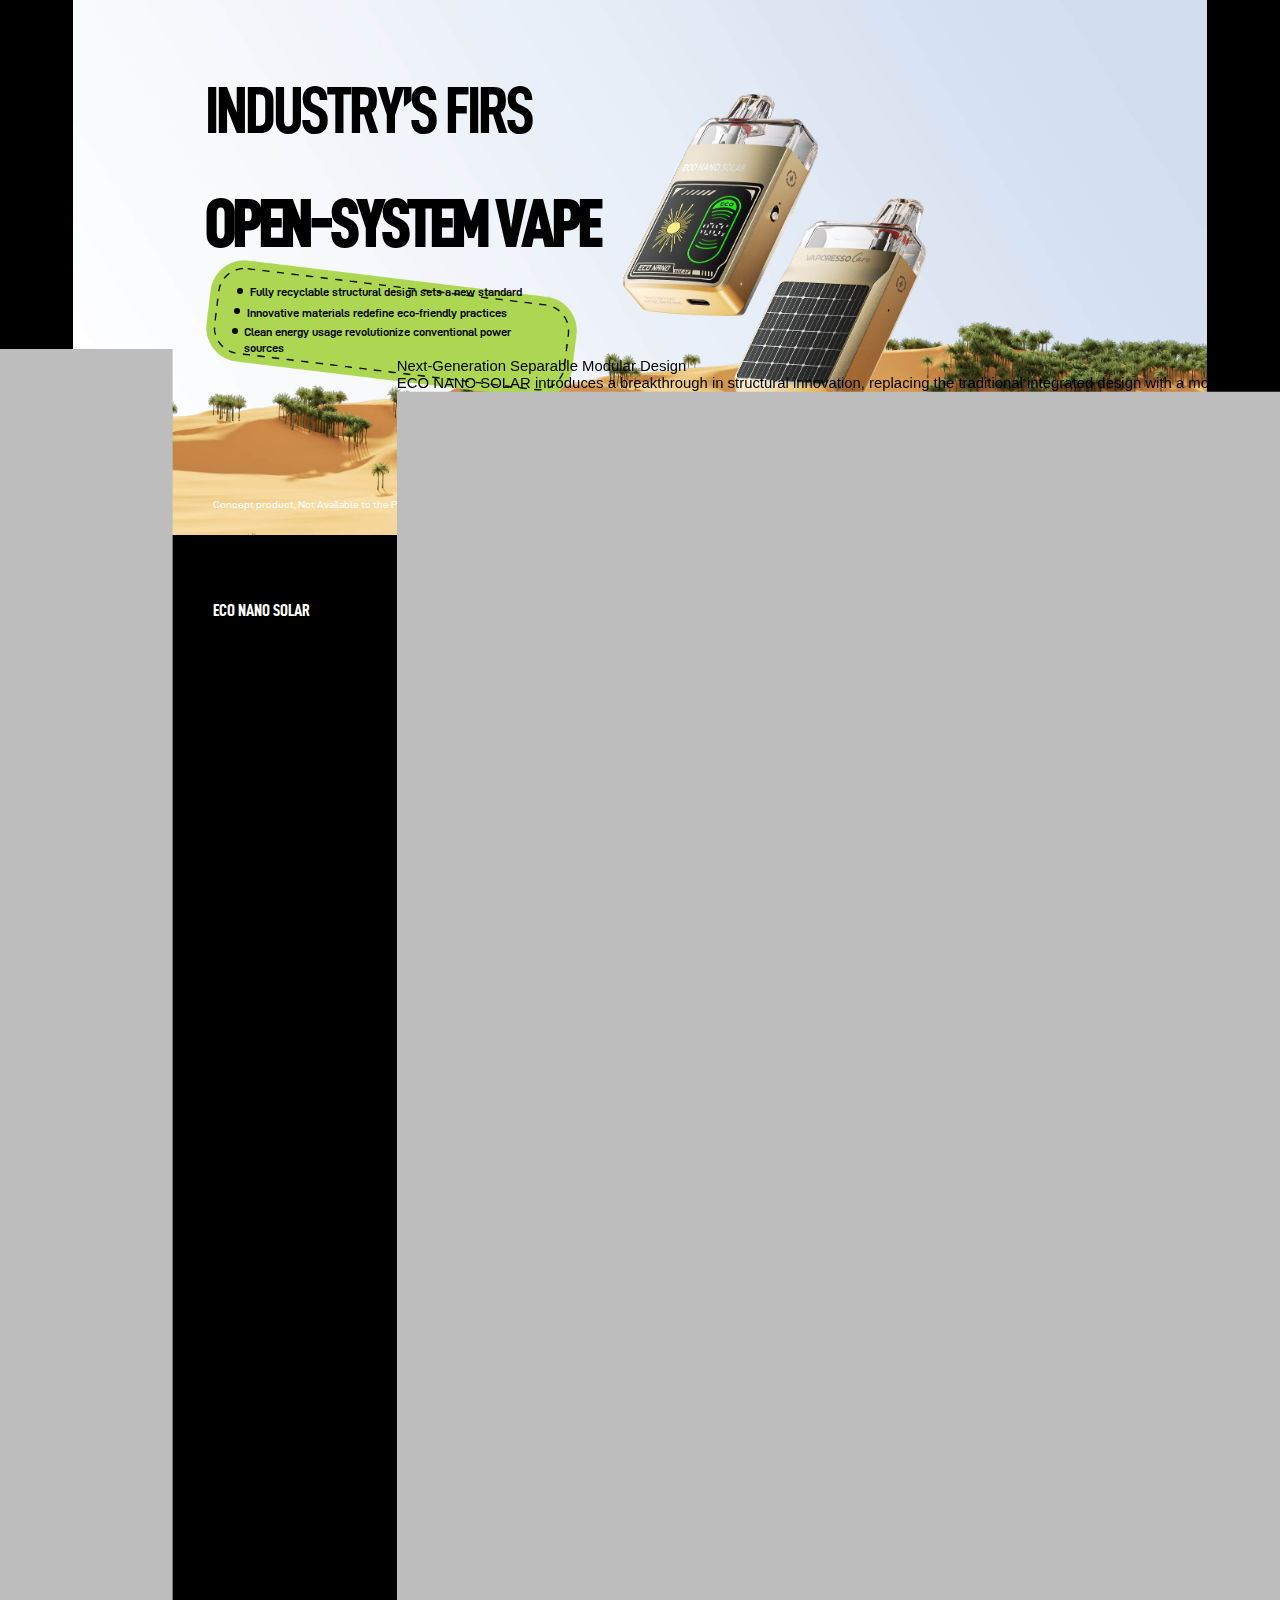
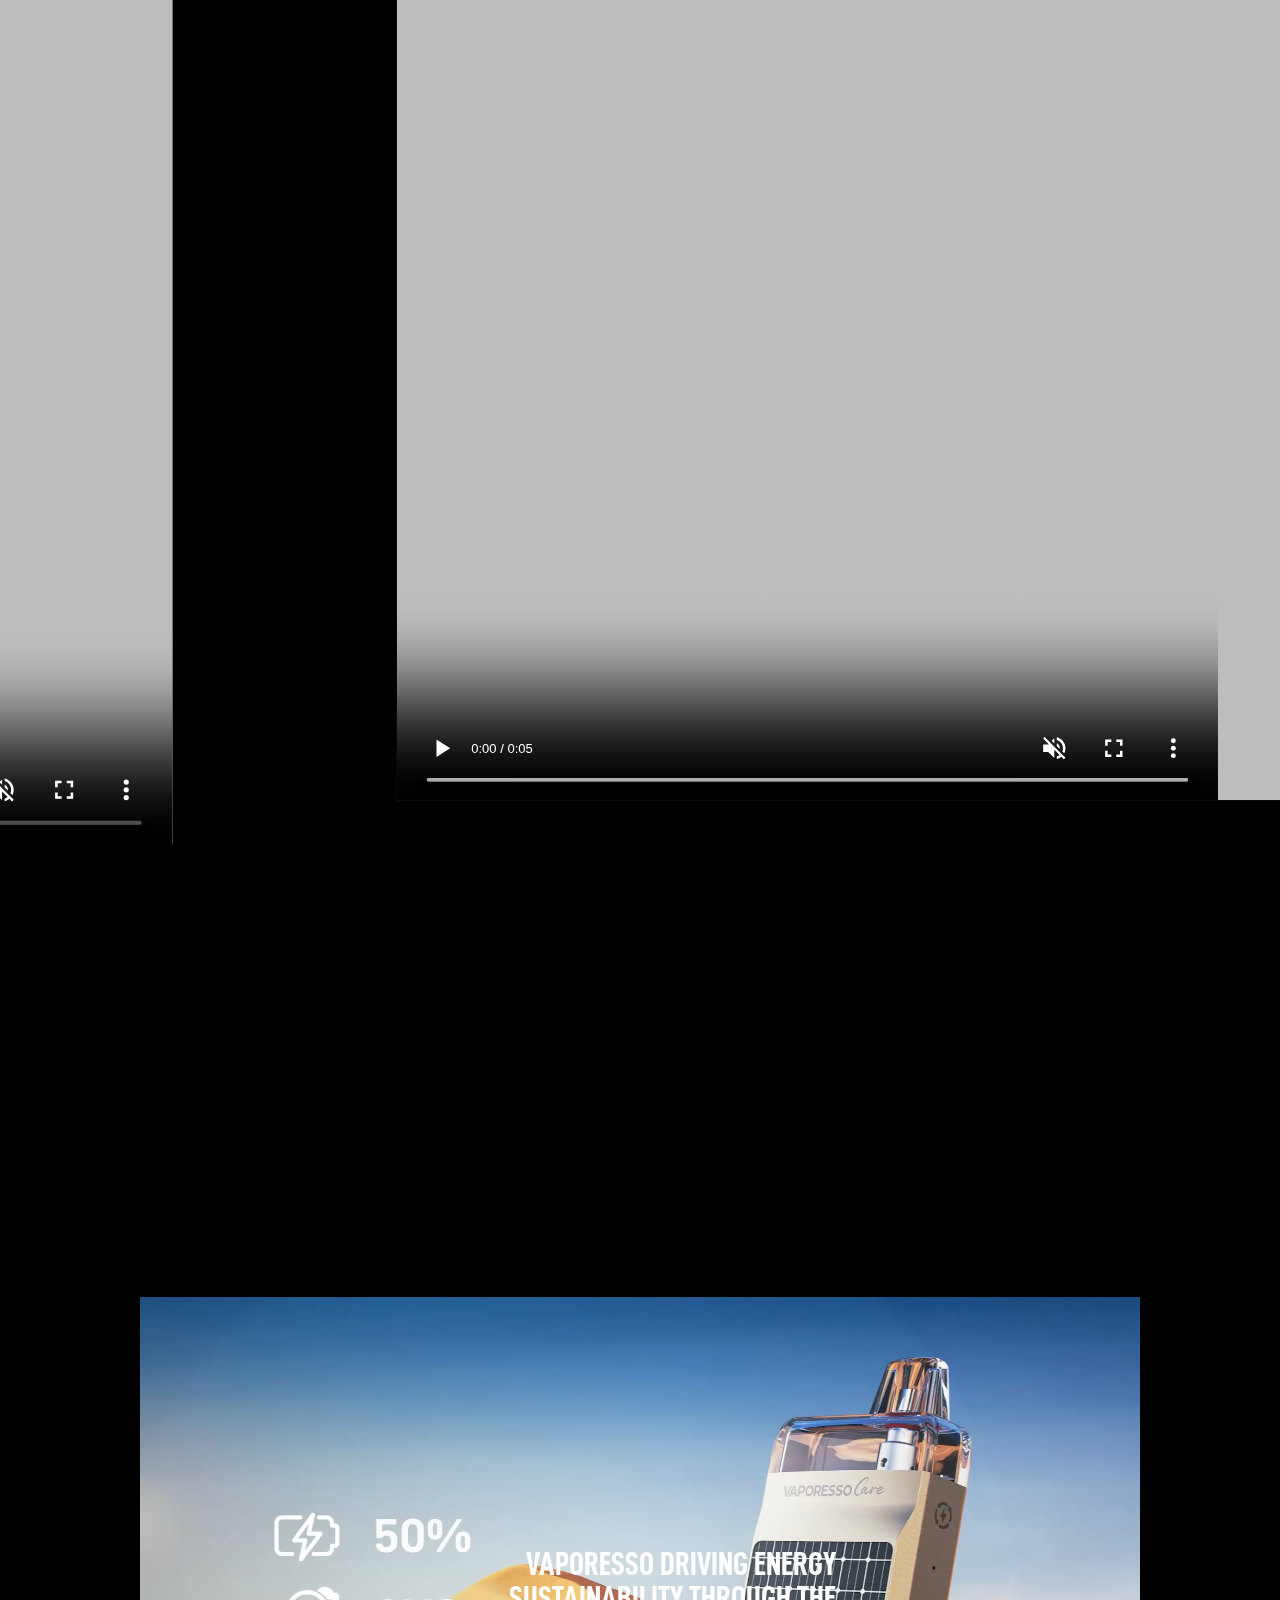
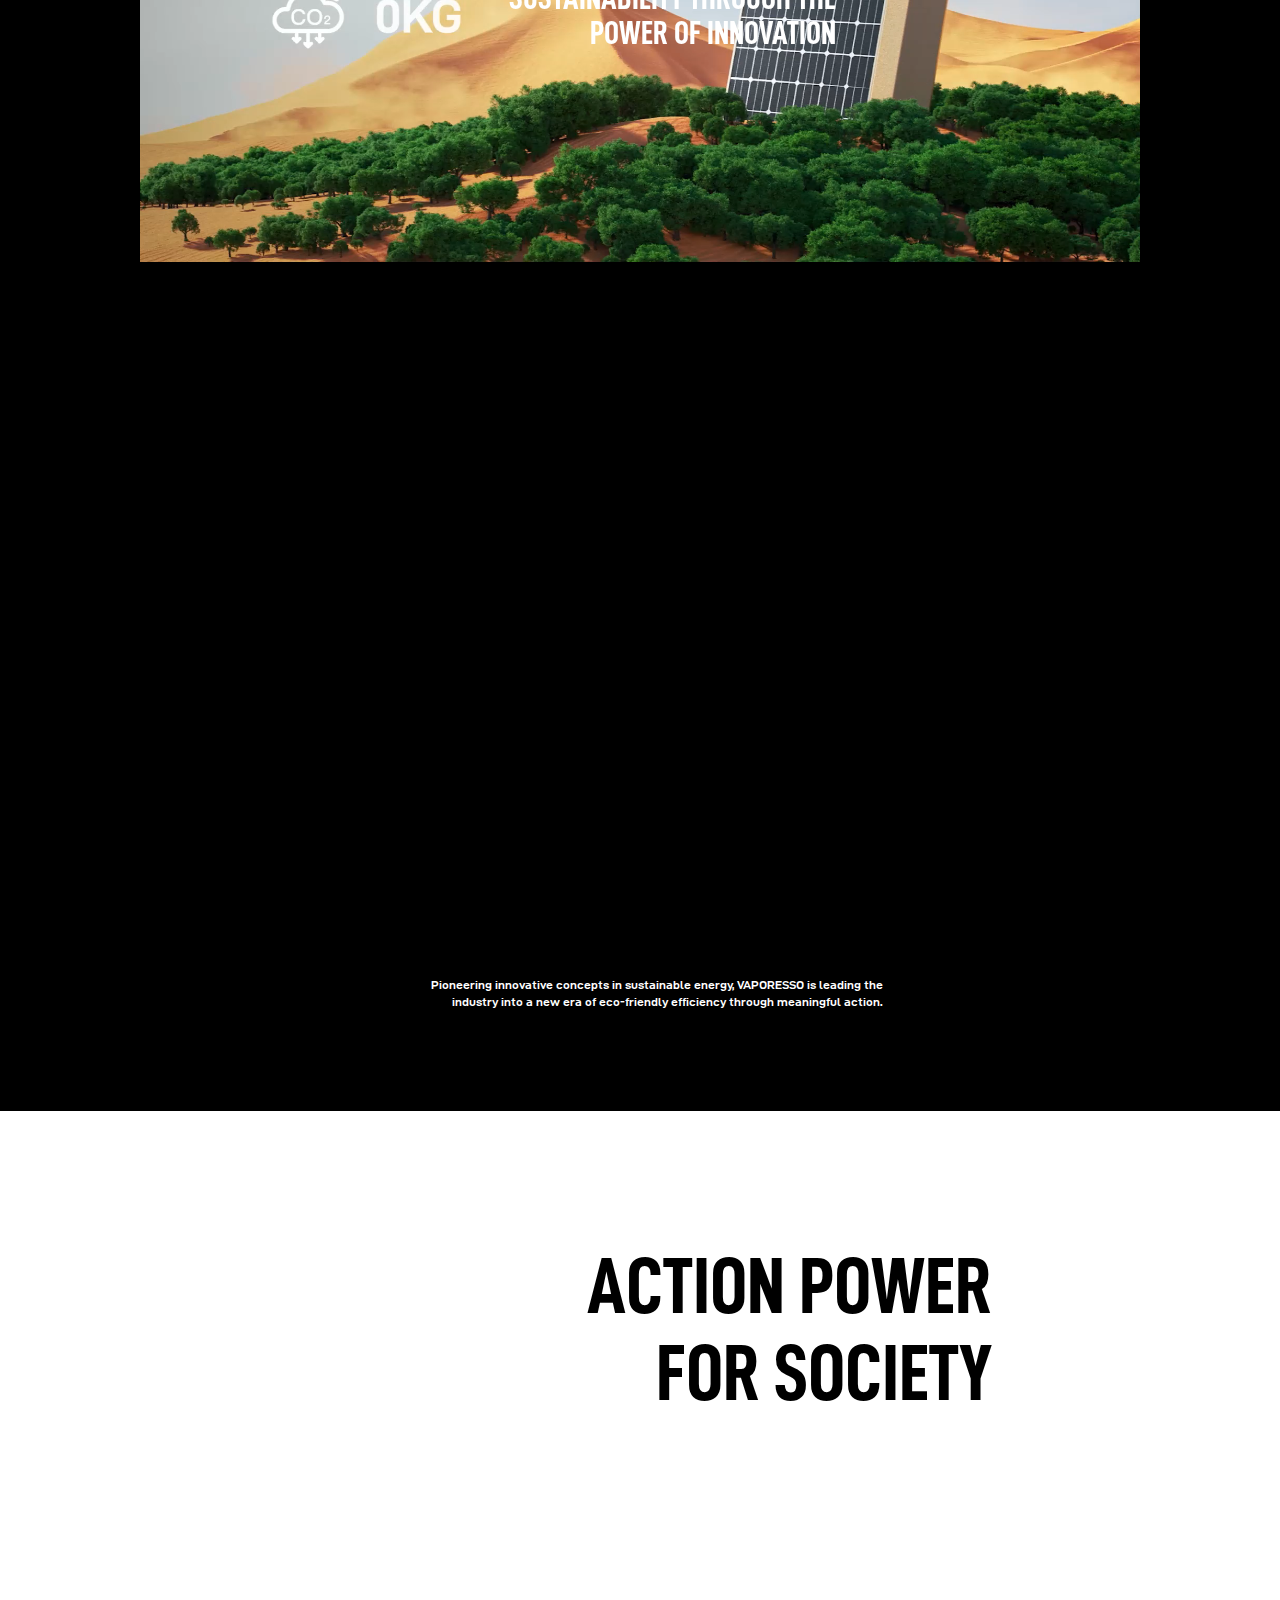
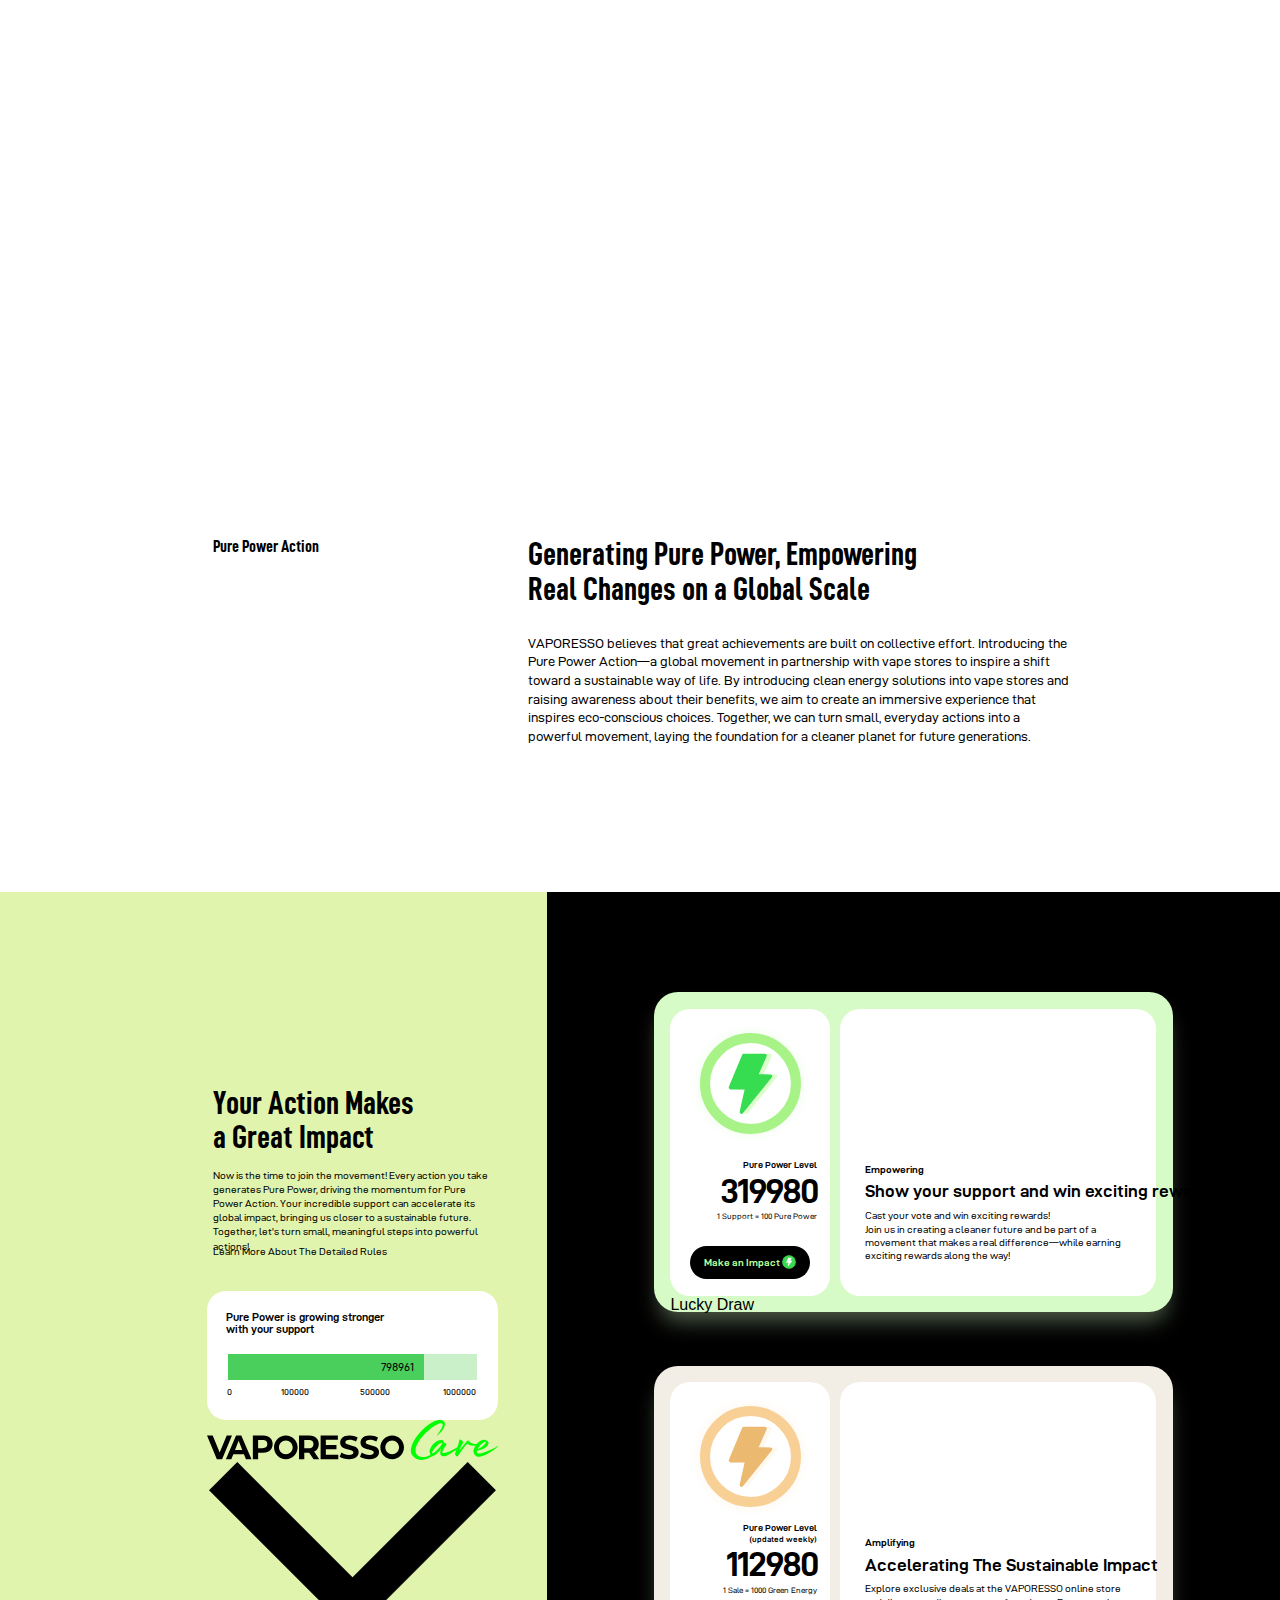
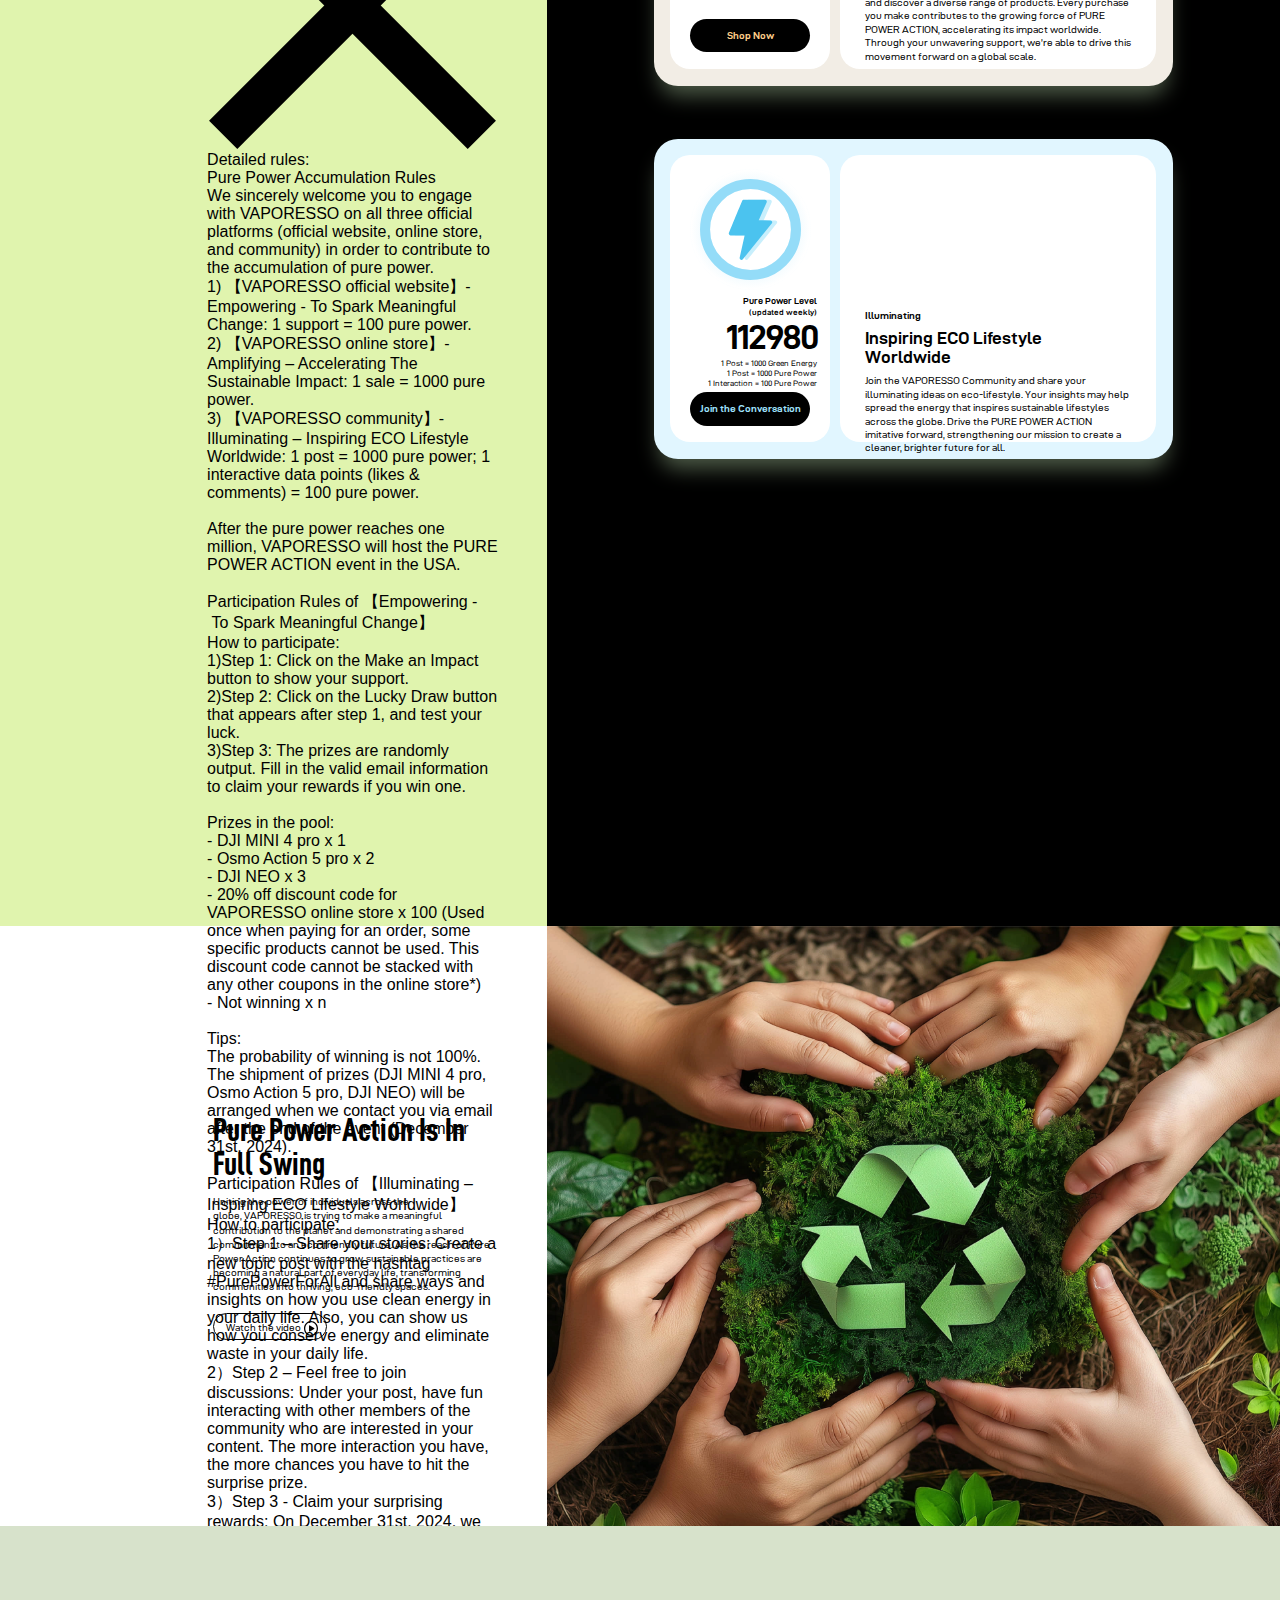
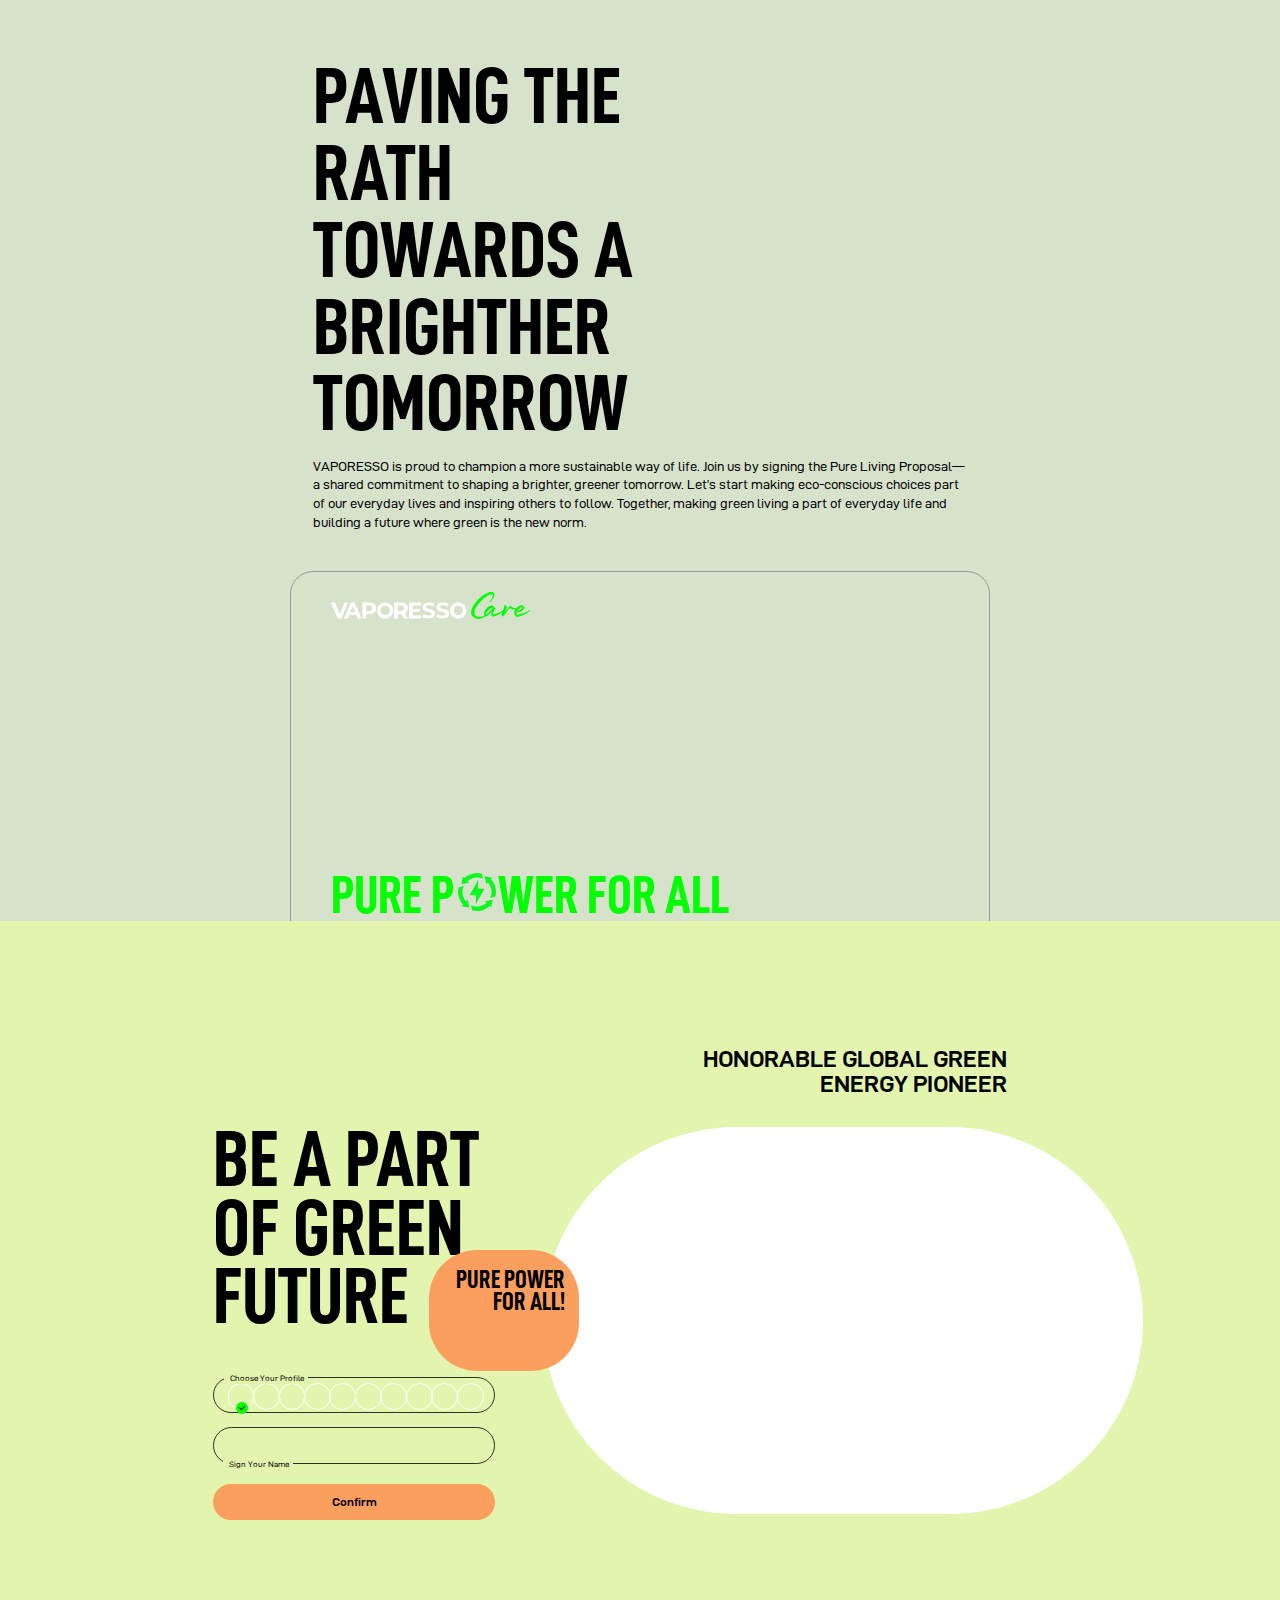
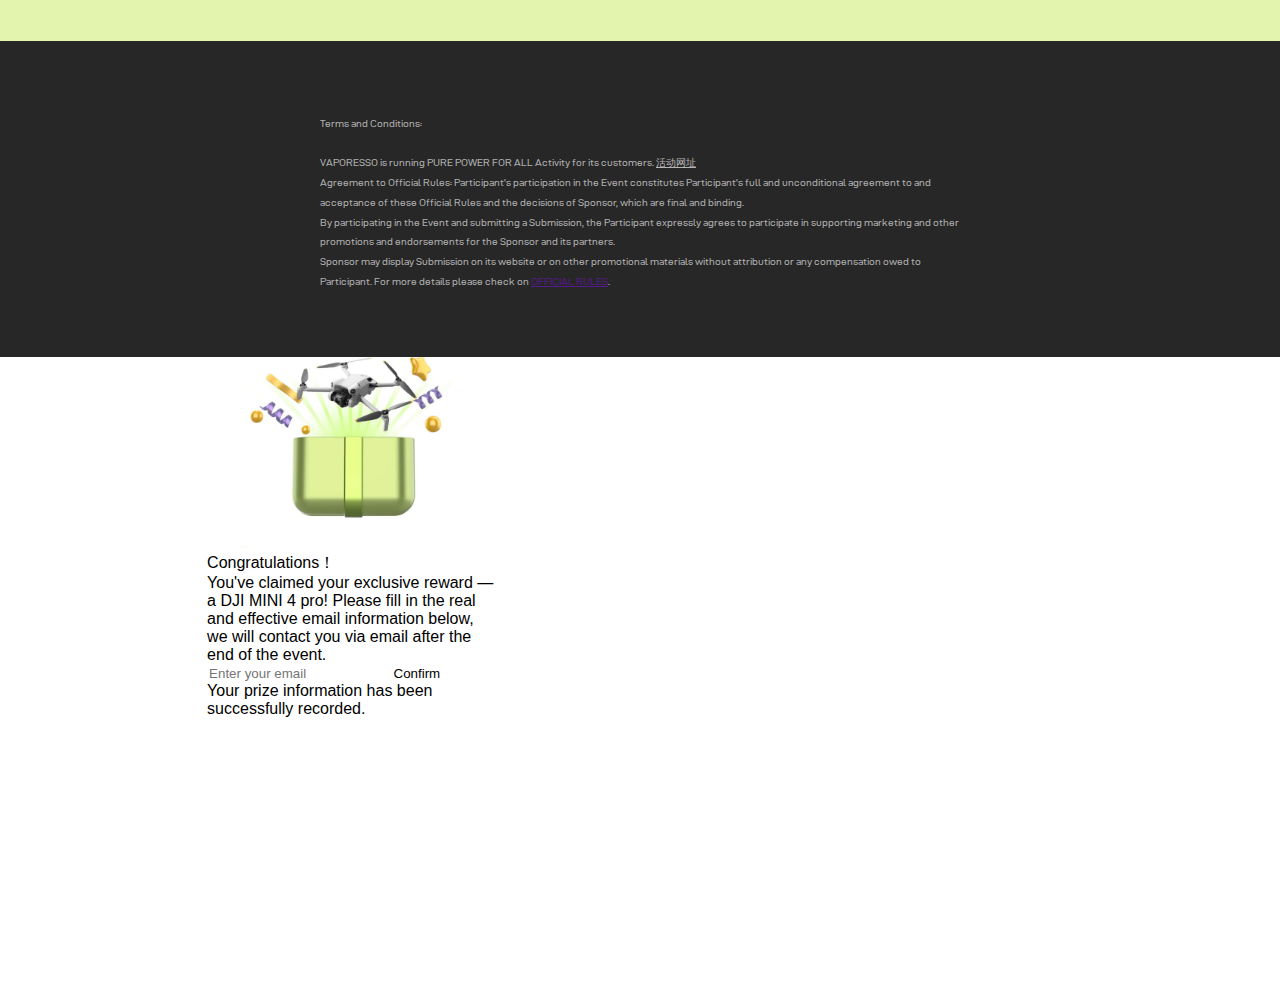
==== commit ed7fb8ef: "feat: 签名动画实现" ====
--- a/index.html
+++ b/index.html
@@ -639,7 +639,14 @@
               <span class="text_109">Confirm</span>
             </div>
           </div>
-          <div class="group_39 flex-col" id="signature-container"></div>
+          <div class="group_39 flex-col" id="signature-container">
+            <div class="group_39-content">
+              <!-- 这里是滚动的内容 -->
+              <div class="content">
+                <!-- 原始内容 -->
+              </div>
+            </div>
+          </div>
         </div>
         <div class="text-wrapper_30 flex-col">
           <span class="text_119">PURE POWER <br> FOR ALL!</span>
--- a/css/bottom.css
+++ b/css/bottom.css
@@ -101,39 +101,39 @@
   /* 添加背景图片样式 */
 }
 .page .group_39 .block_63 {
-  background-image: url('image/9-2@4x.png');
+  background-image: url('../image/9-2@4x.png');
   background-size: 100%;
 }
 .page .group_39 .block_64 {
-  background-image: url('image/9-3@4x.png');
+  background-image: url('../image/9-3@4x.png');
   background-size: 100%;
 }
 .page .group_39 .block_65 {
-  background-image: url('image/9-4@4x.png');
+  background-image: url('../image/9-4@4x.png');
   background-size: 100%;
 }
 .page .group_39 .block_66 {
-  background-image: url('image/9-5@4x.png');
+  background-image: url('../image/9-5@4x.png');
   background-size: 100%;
 }
 .page .group_39 .block_67 {
-  background-image: url('image/9-6@4x.png');
+  background-image: url('../image/9-6@4x.png');
   background-size: 100%;
 }
 .page .group_39 .block_68 {
-  background-image: url('image/9-7@4x.png');
+  background-image: url('../image/9-7@4x.png');
   background-size: 100%;
 }
 .page .group_39 .block_69 {
-  background-image: url('image/9-8@4x.png');
+  background-image: url('../image/9-8@4x.png');
   background-size: 100%;
 }
 .page .group_39 .block_70 {
-  background-image: url('image/9-9@4x.png');
+  background-image: url('../image/9-9@4x.png');
   background-size: 100%;
 }
 .page .group_39 .block_71 {
-  background-image: url('image/9-10@4x.png');
+  background-image: url('../image/9-10@4x.png');
   background-size: 100%;
 }
 .page .group_39::-webkit-scrollbar {
@@ -498,3 +498,23 @@
 .page .text-group_81 .paragraph_5 {
   width: auto;
 }
+.page #signature-container {
+  overflow: hidden;
+  position: relative;
+  height: 100%;
+}
+.page .group_39-content {
+  display: inline-block;
+  white-space: nowrap;
+  position: absolute;
+  animation: scroll-content 10s linear infinite;
+  display: flex;
+}
+@keyframes scroll-content {
+  0% {
+    transform: translateX(0);
+  }
+  100% {
+    transform: translateX(-50%);
+  }
+}
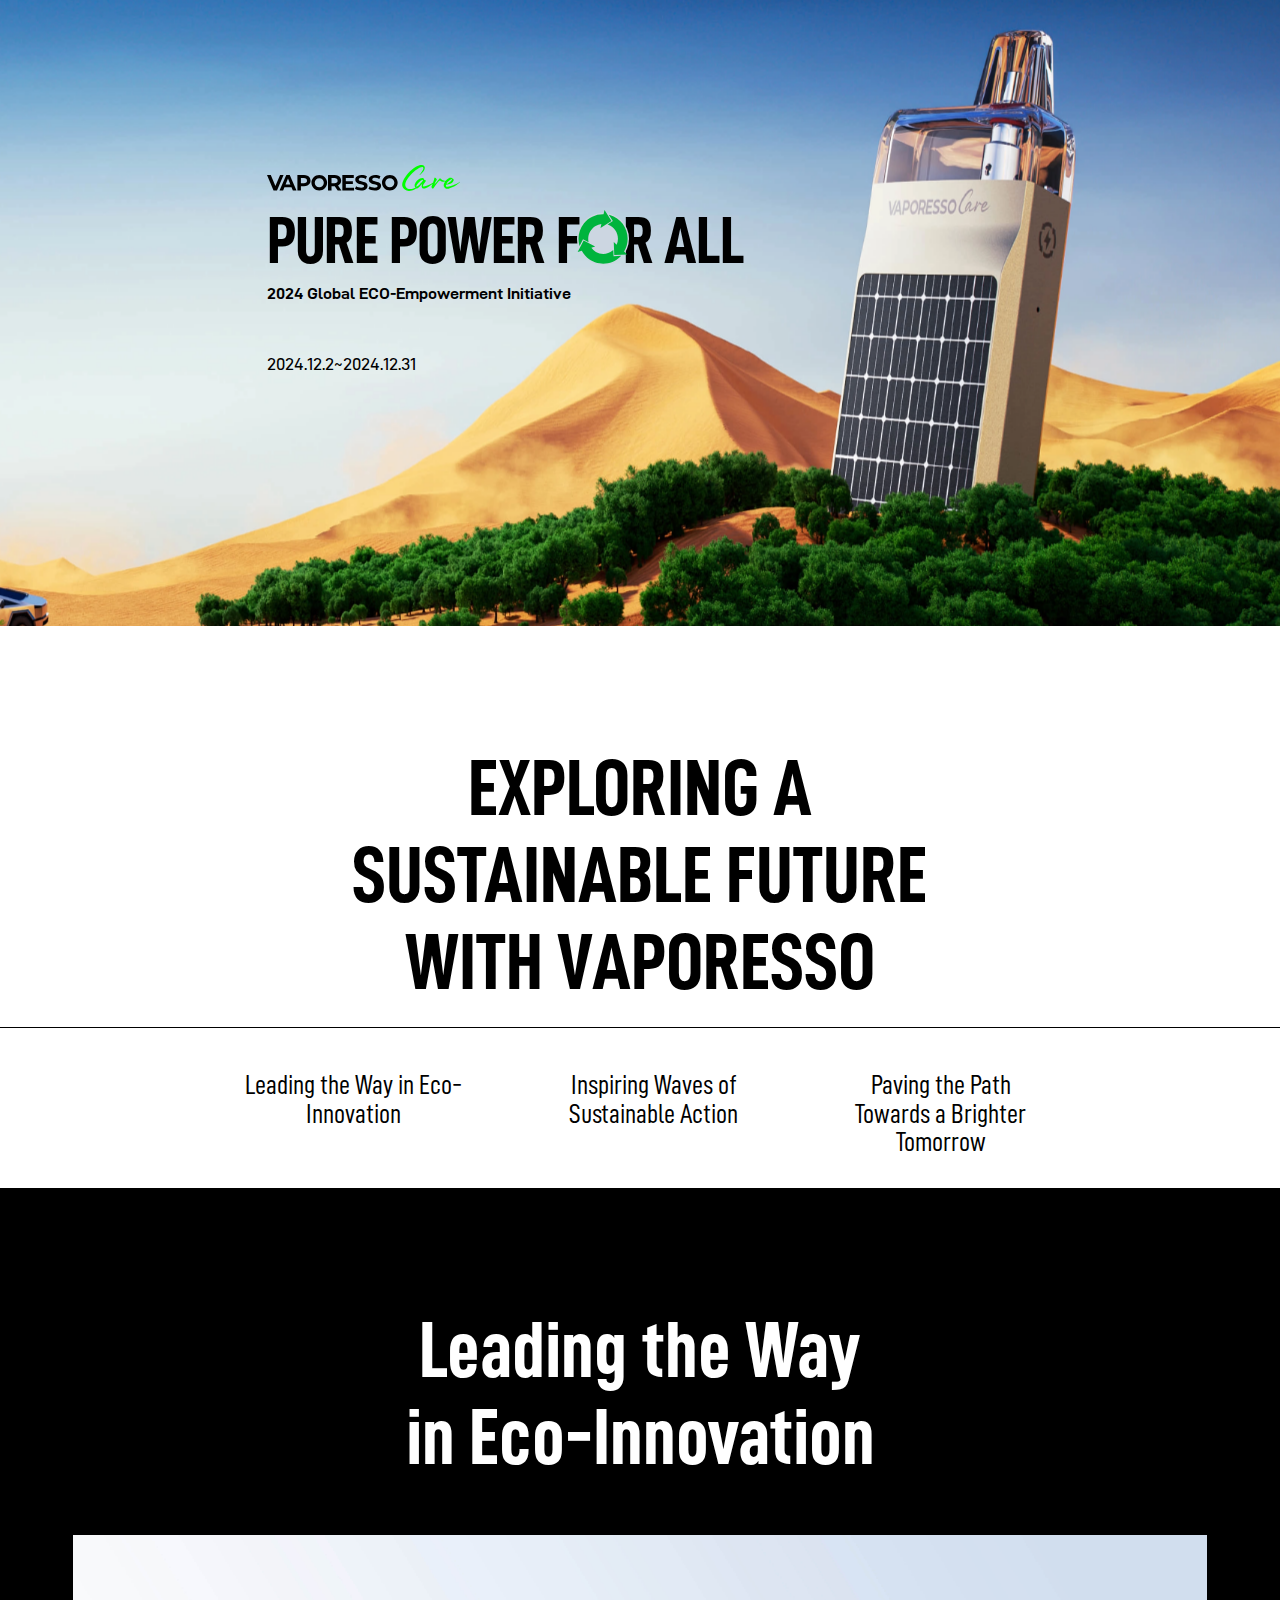
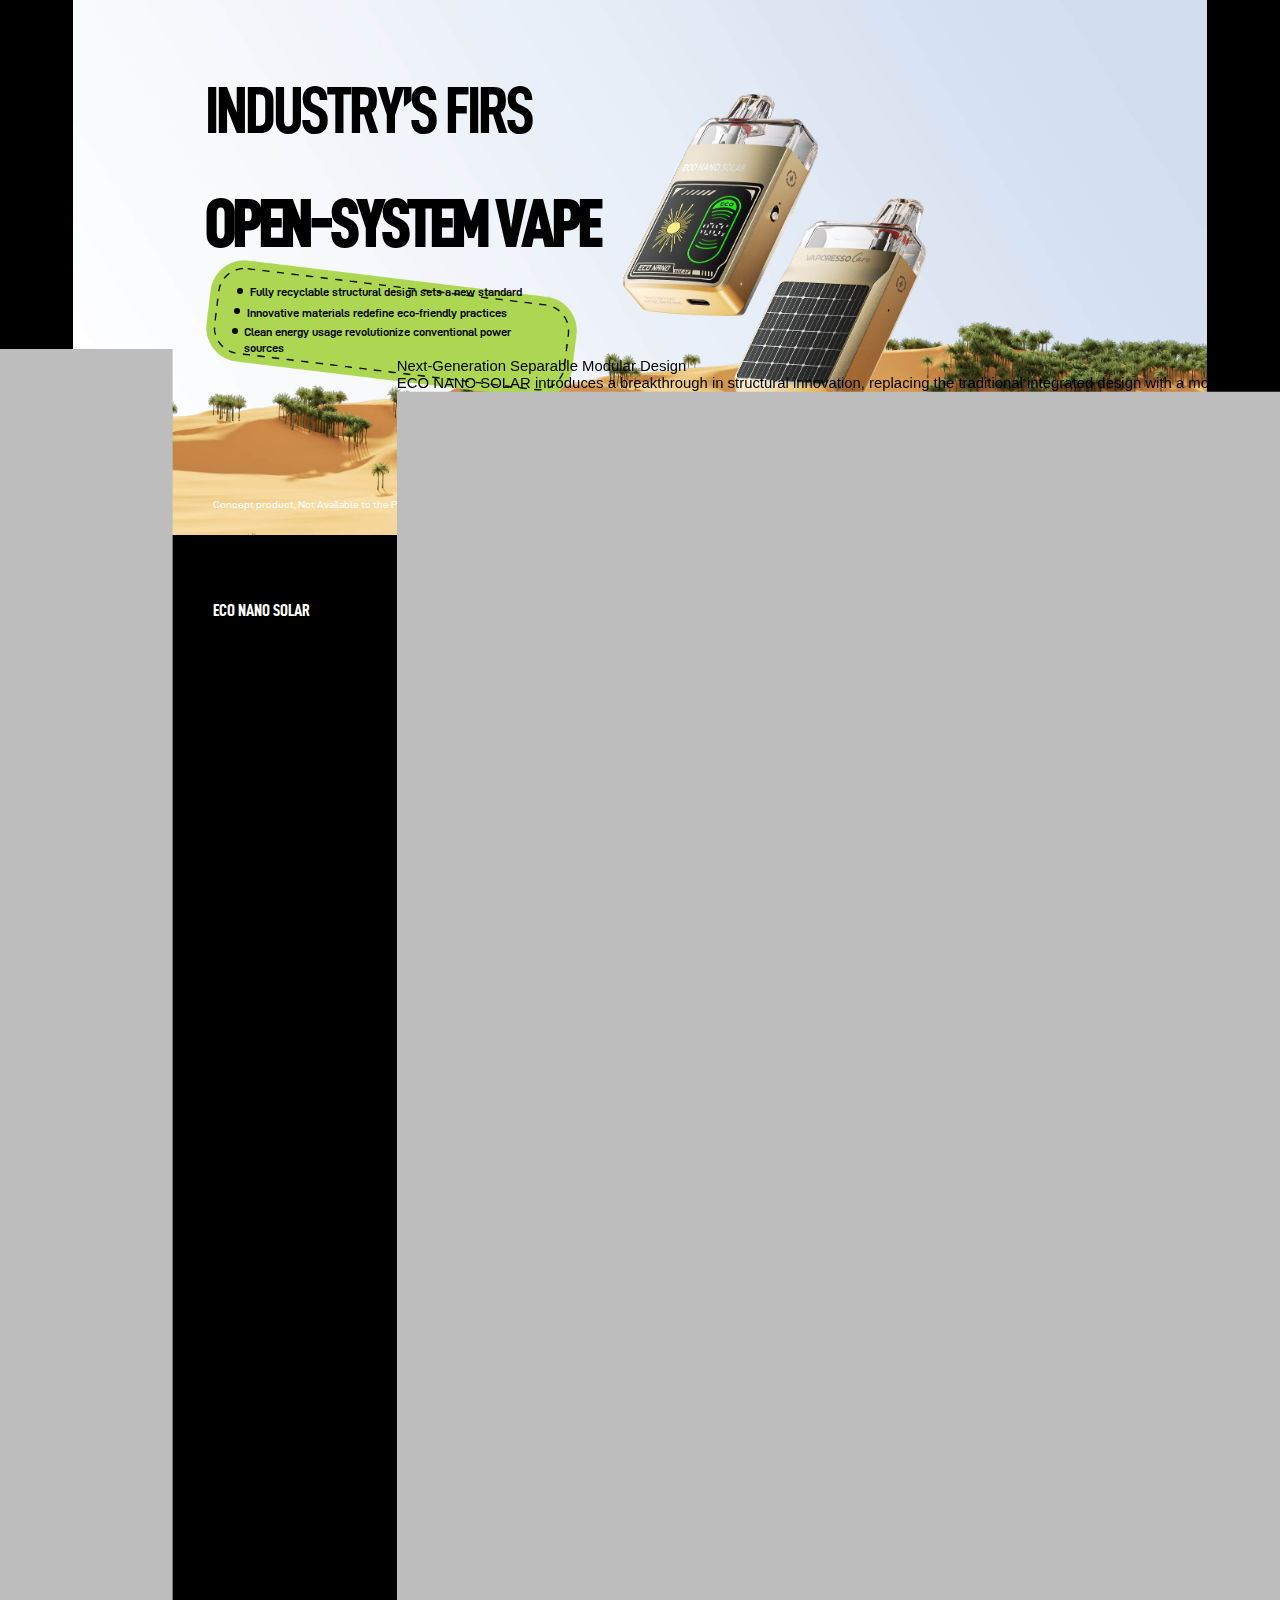
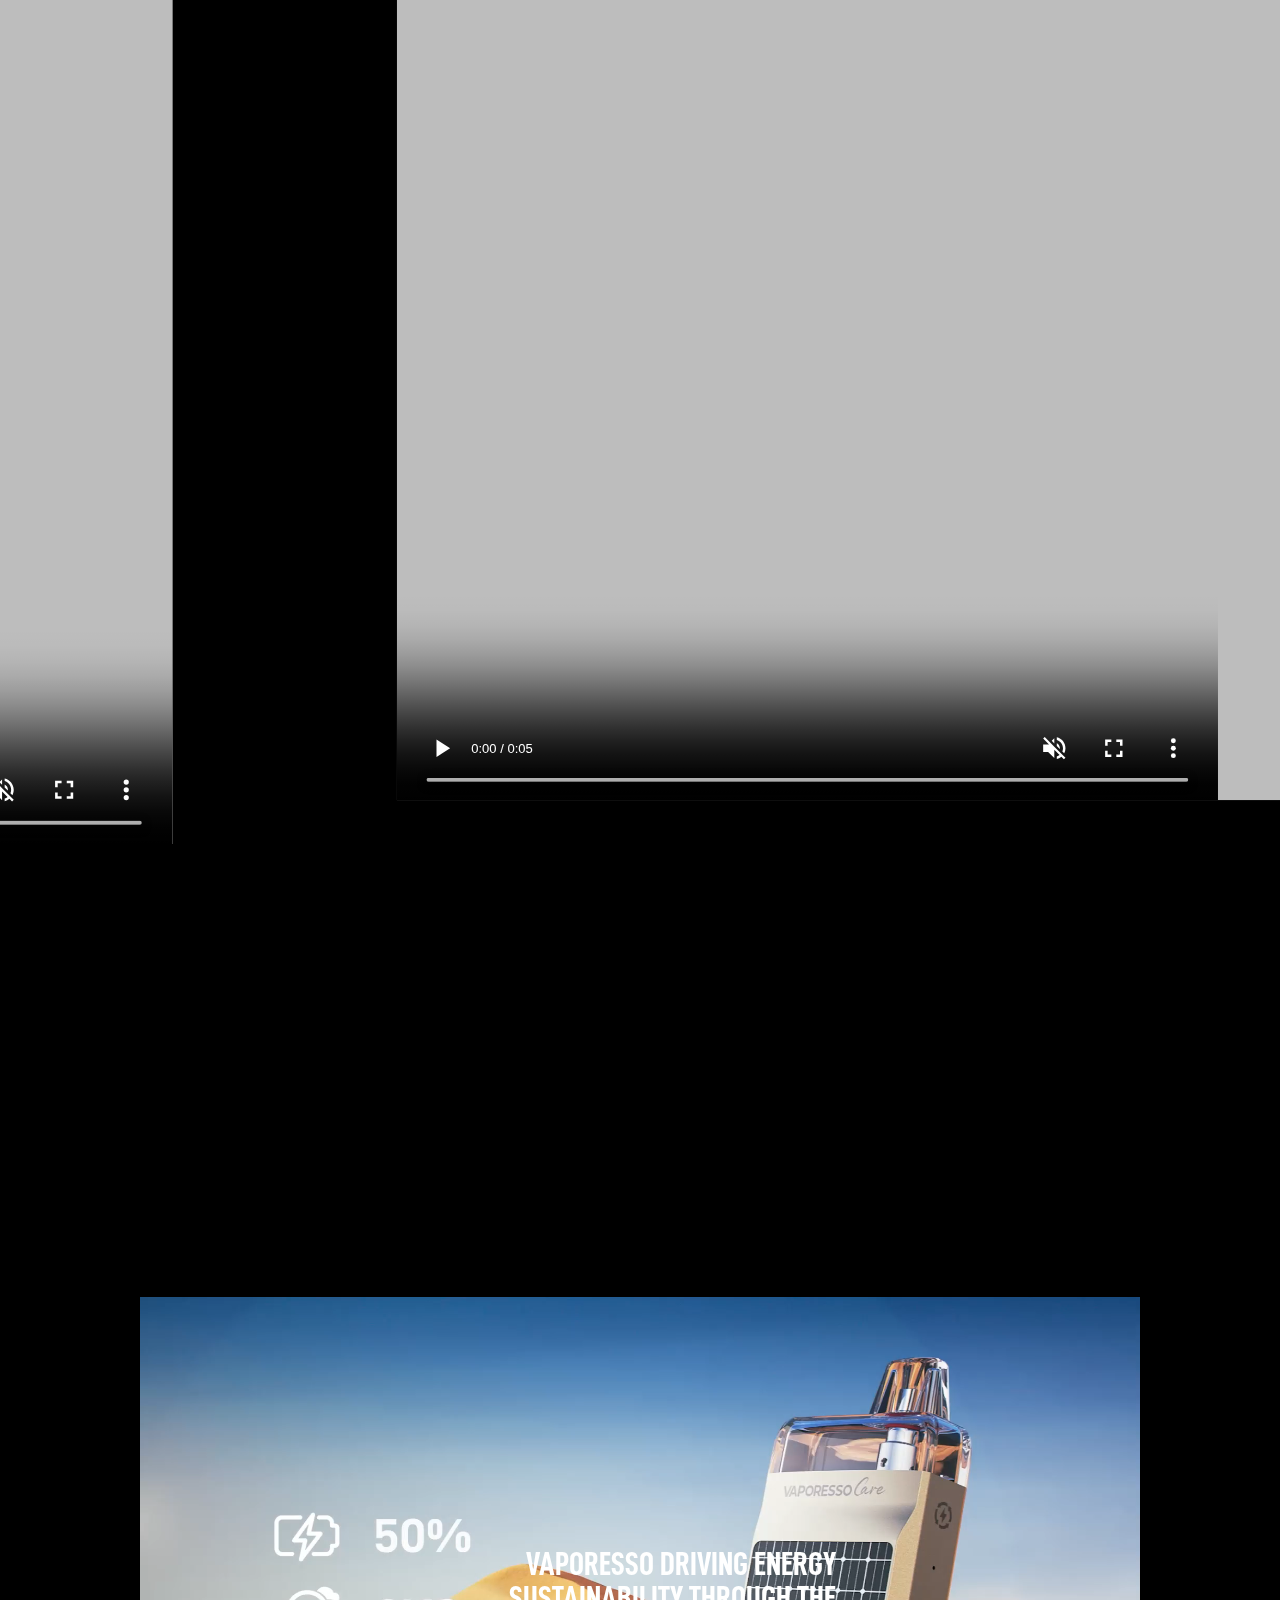
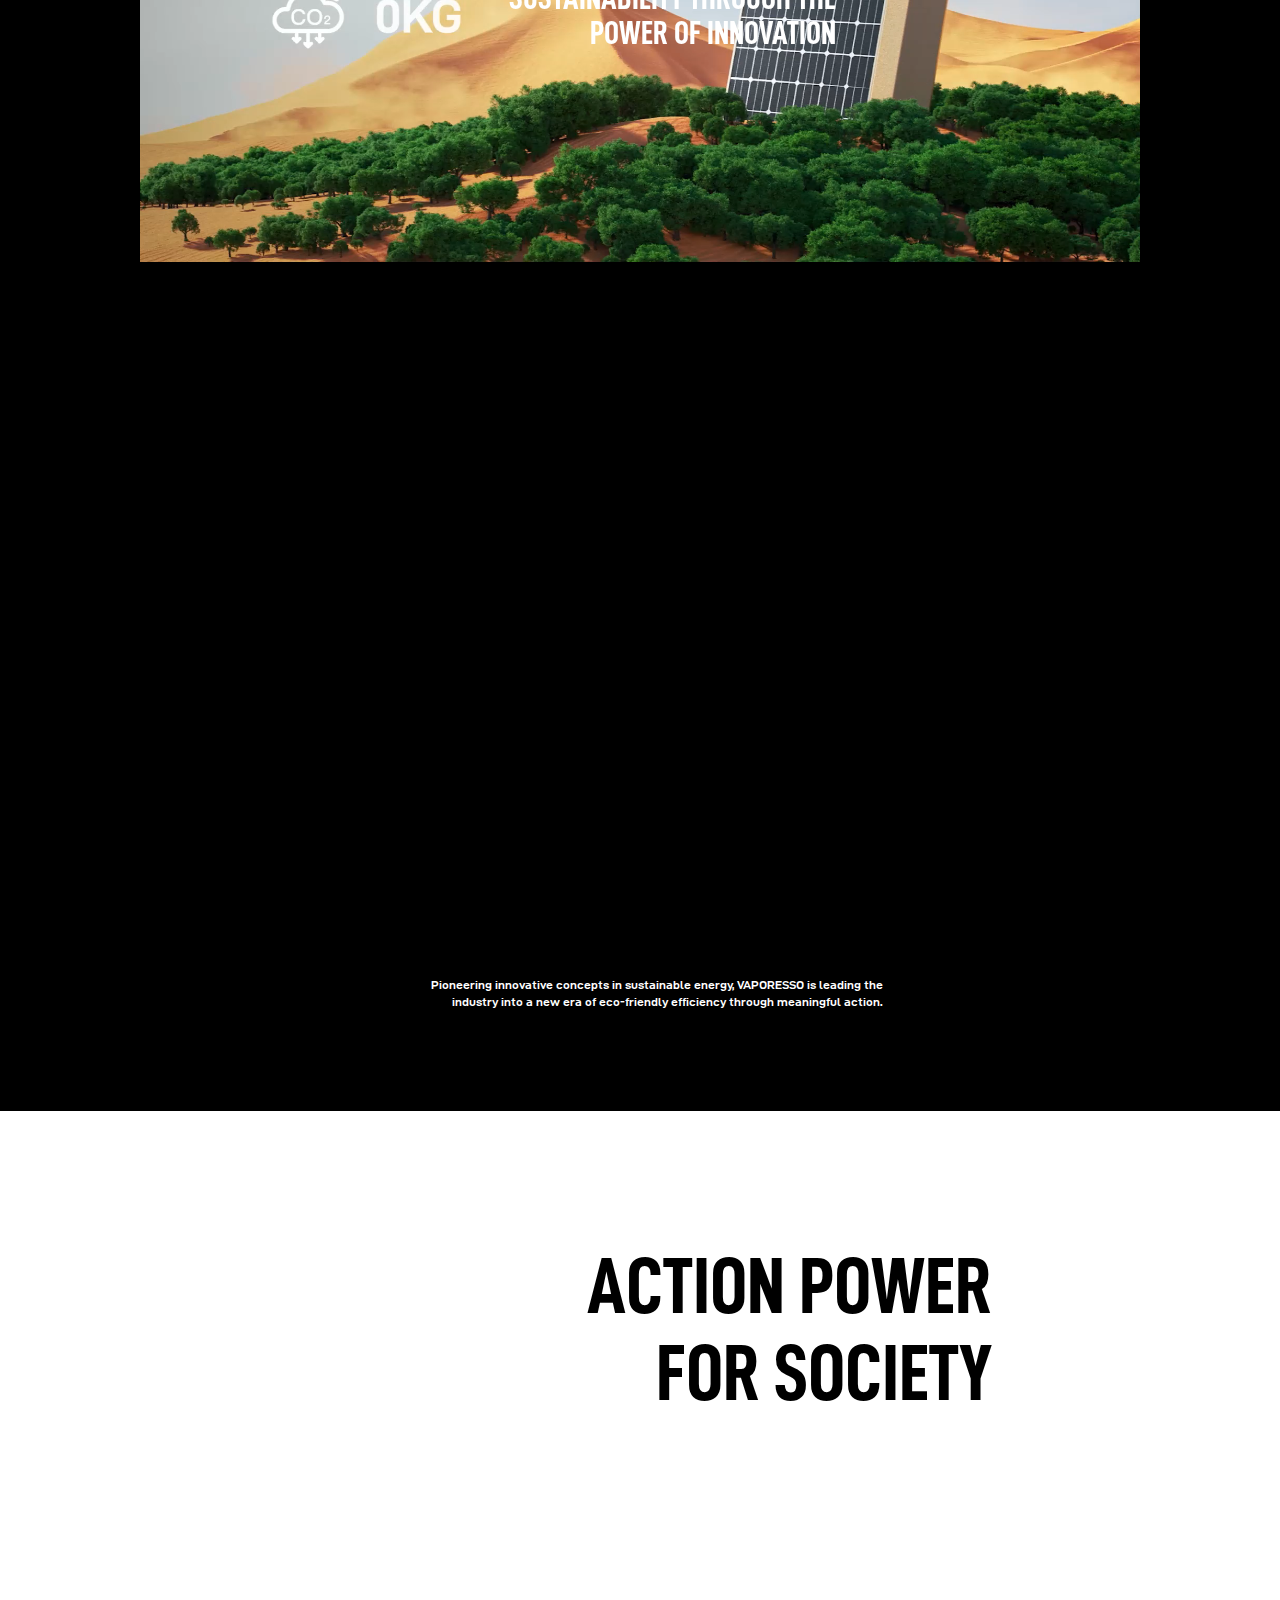
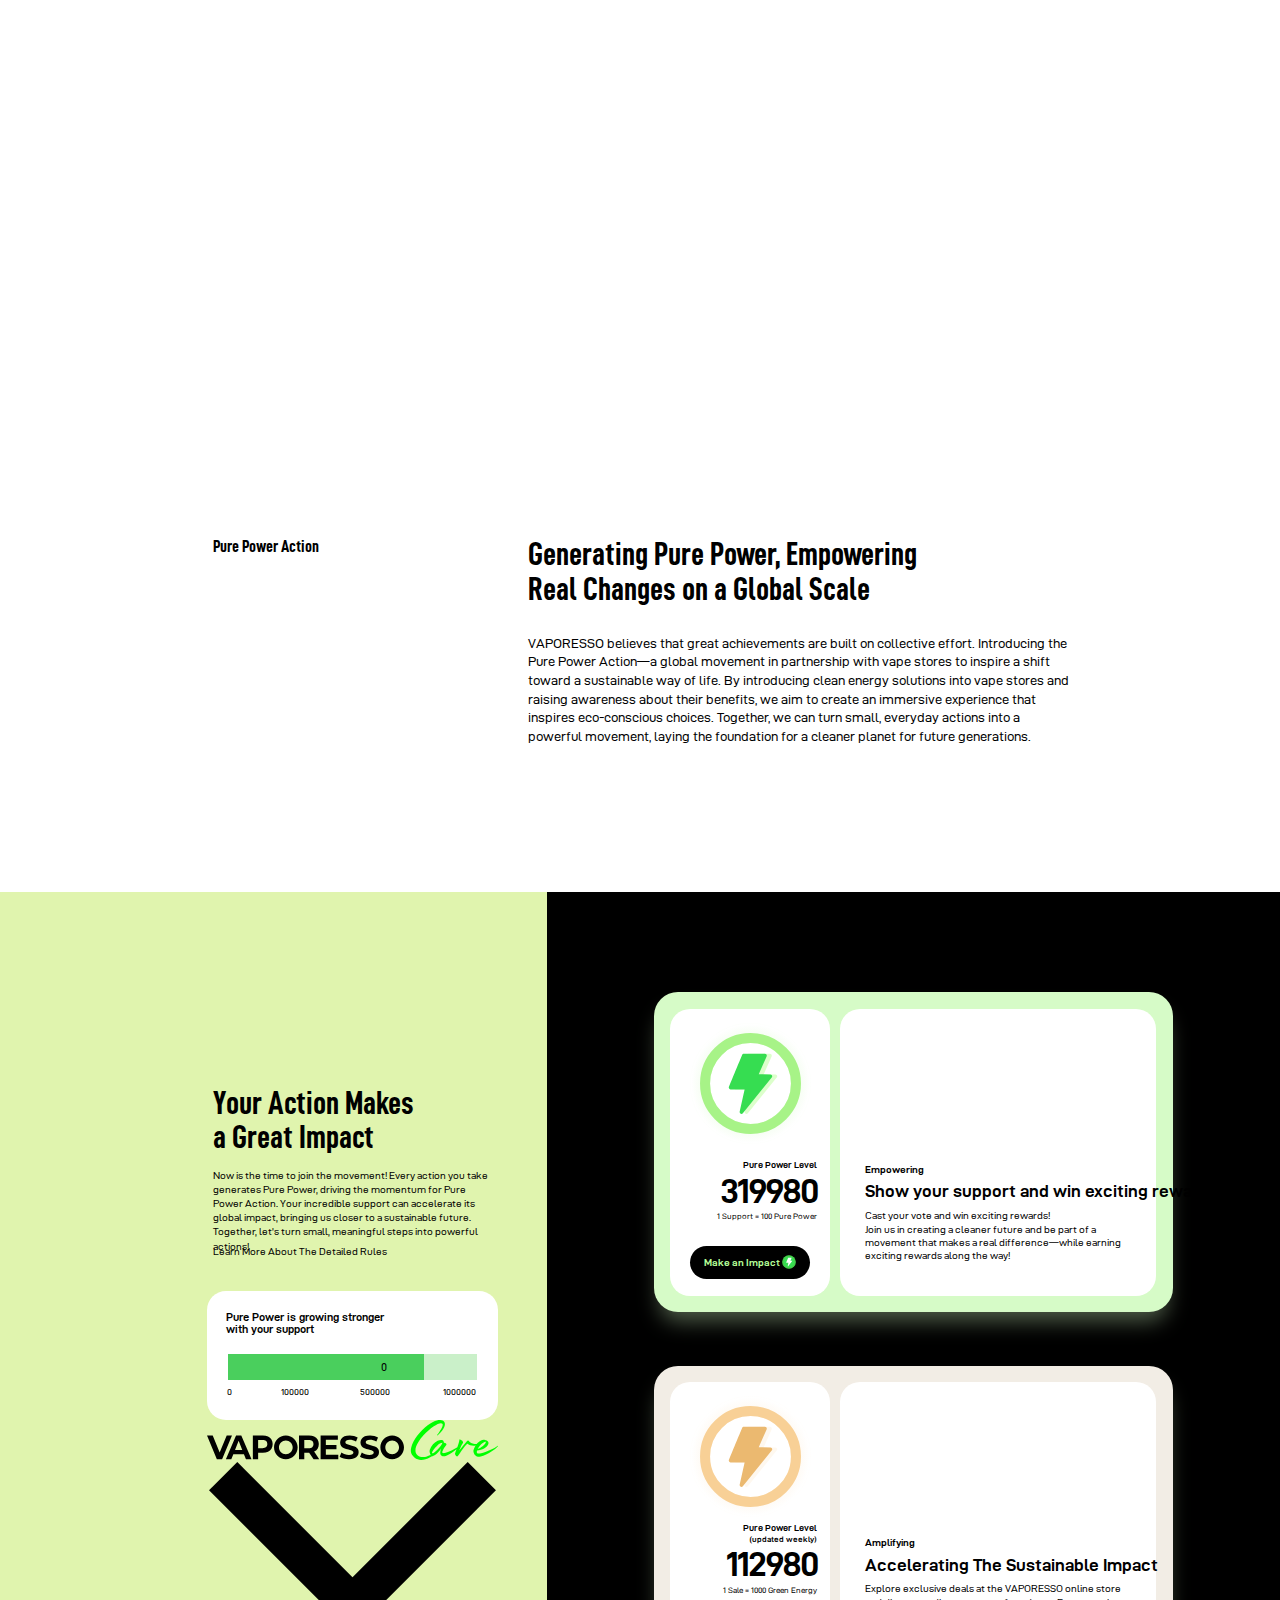
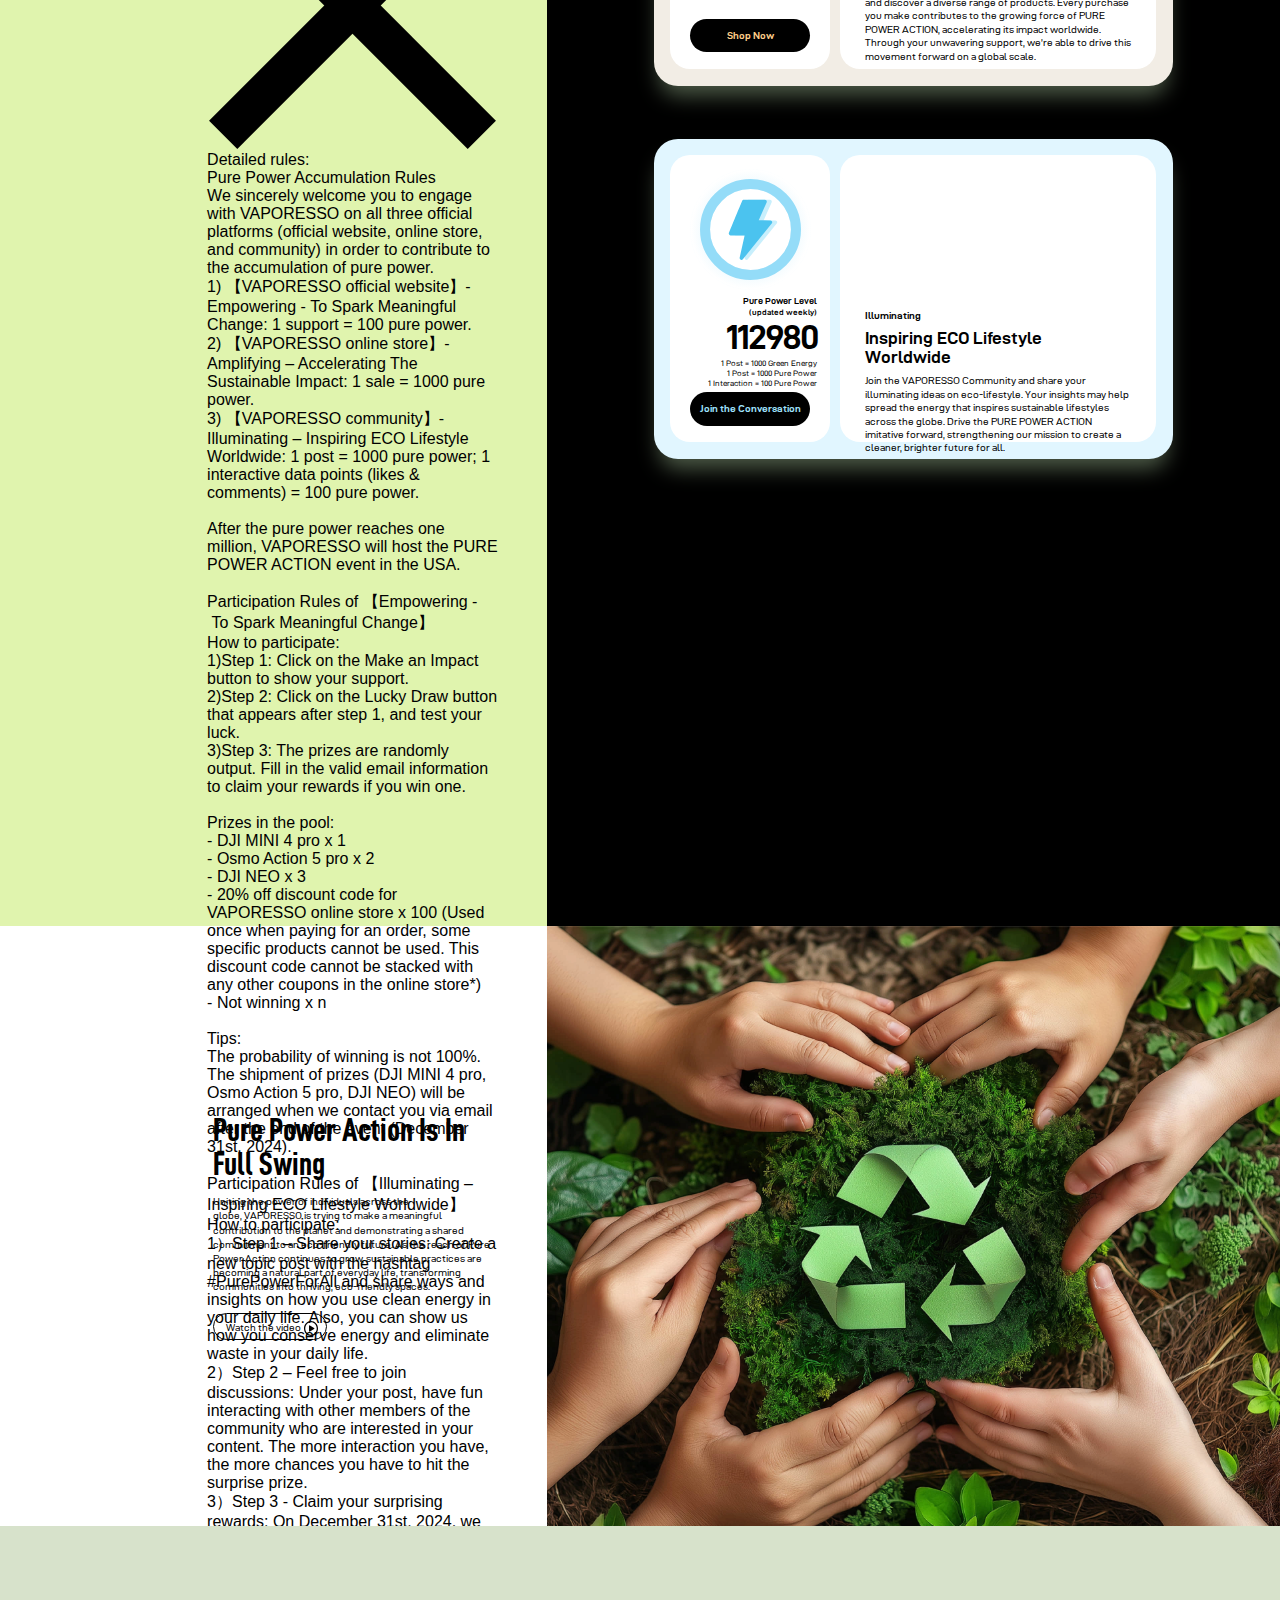
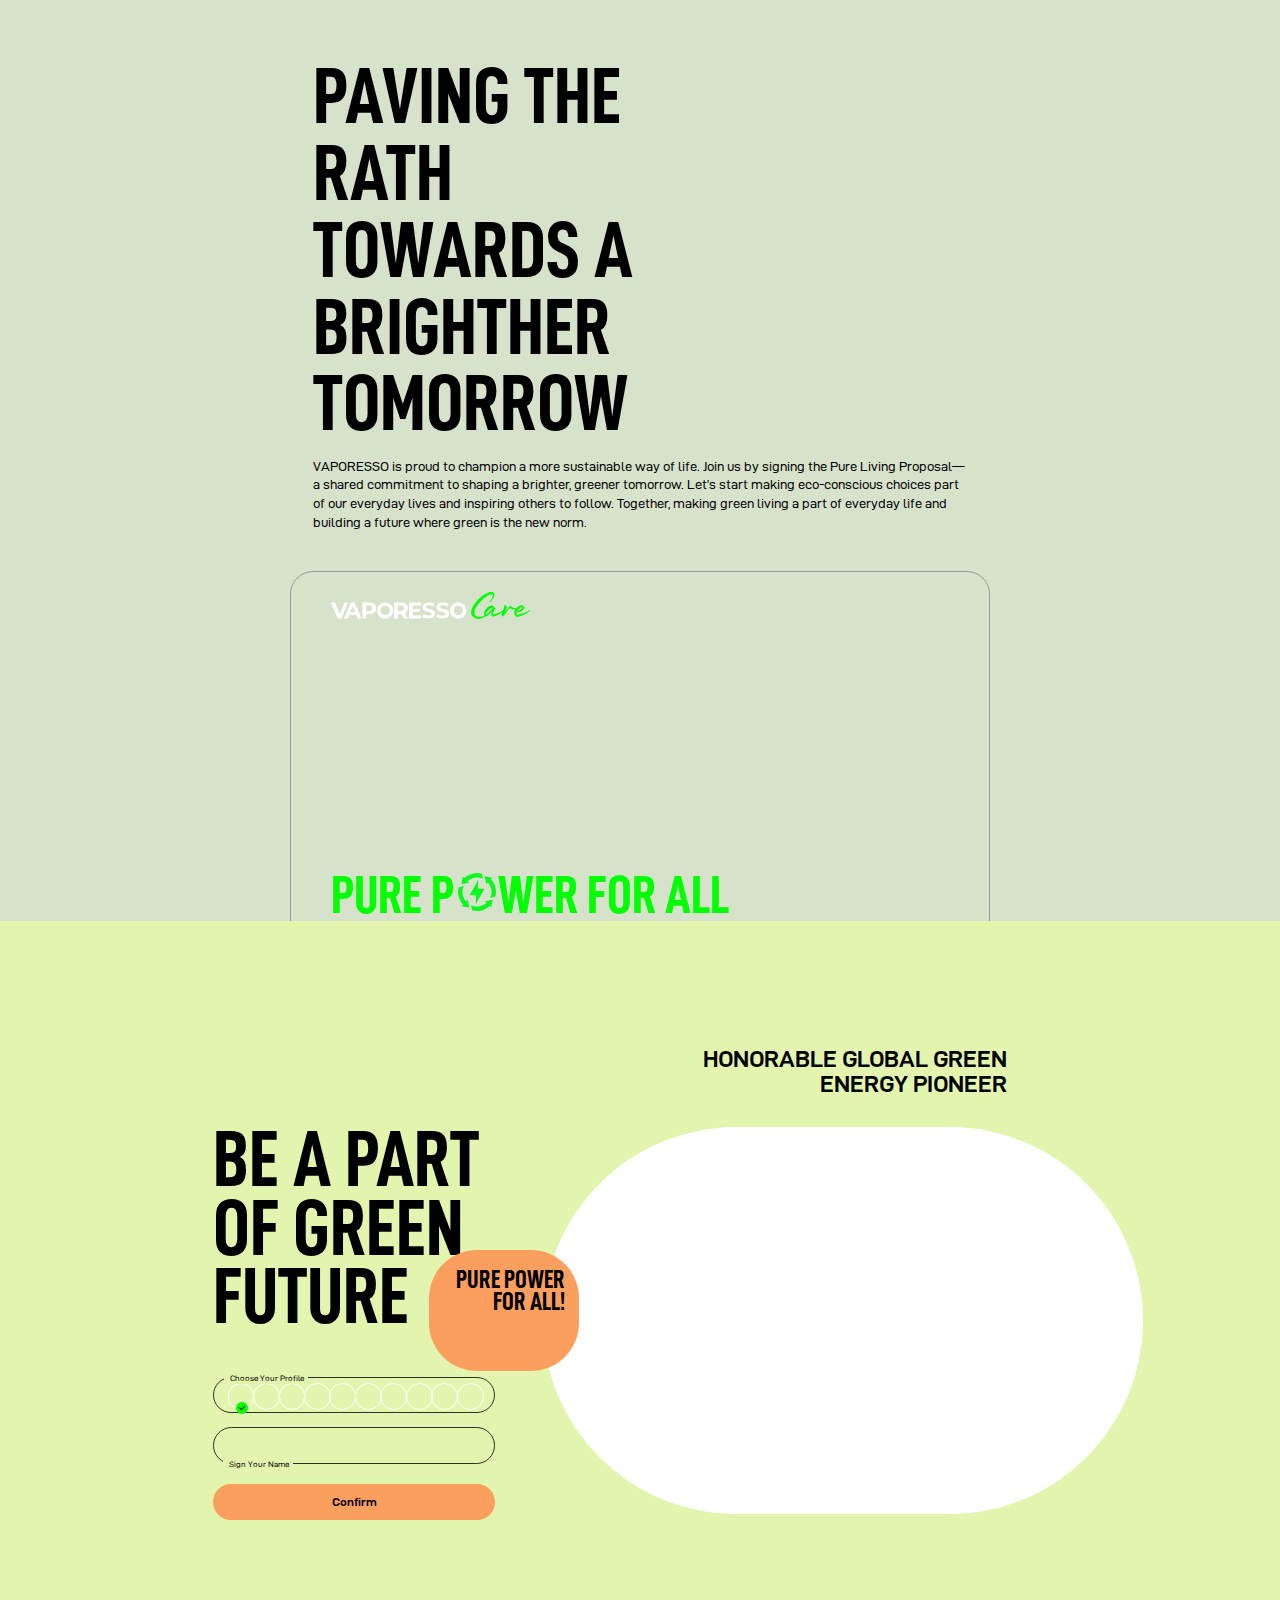
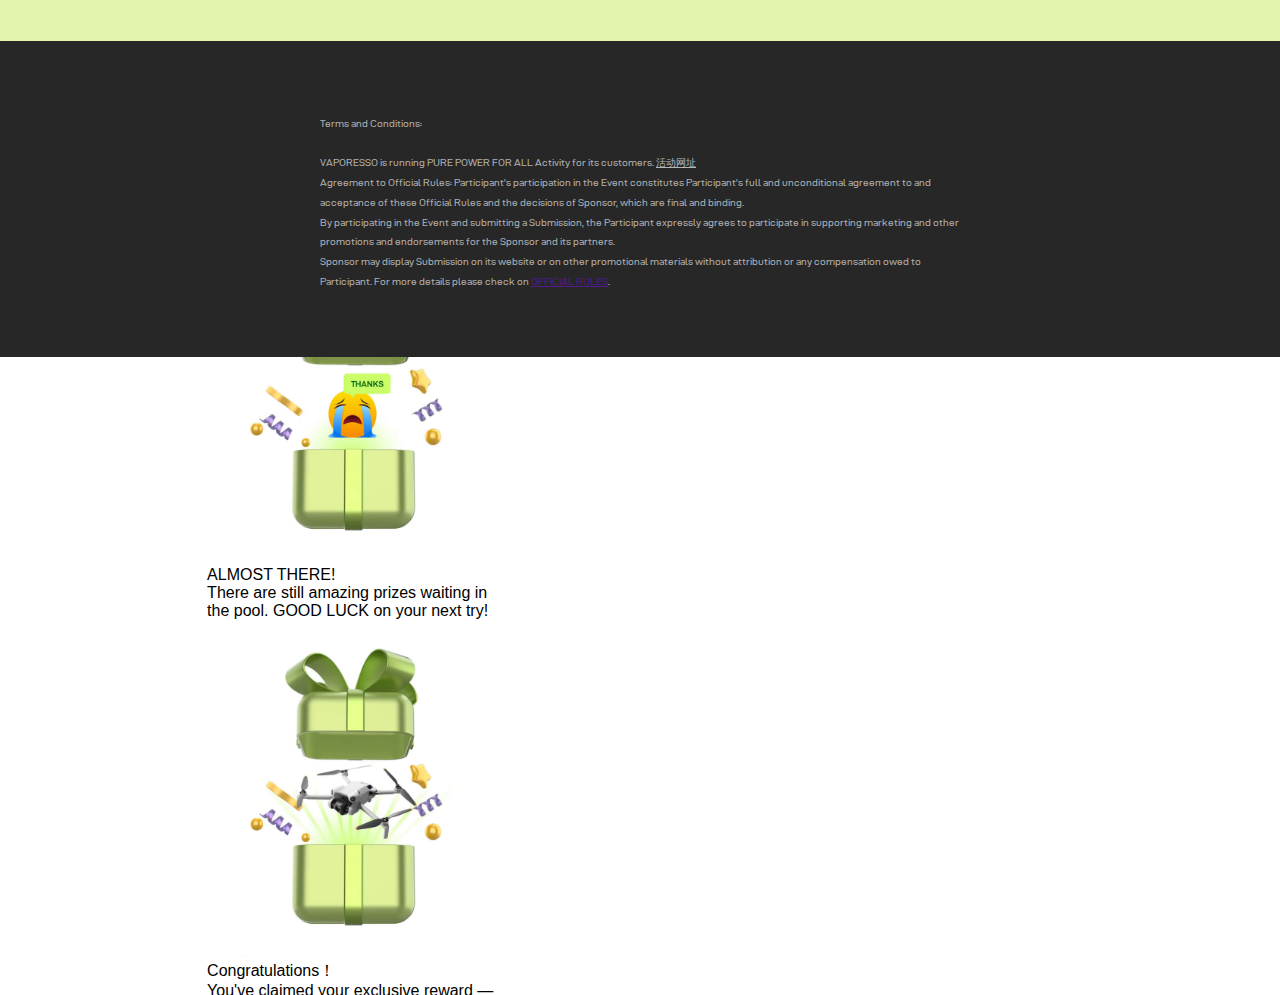
==== commit 289f3af7: "fix: 投票" ====
--- a/index.html
+++ b/index.html
@@ -131,7 +131,7 @@
             </div>
           </div>
         </section>
-        <div id="text_14" class="block_50 flex-row justify-between">
+        <div class="block_50 flex-row justify-between">
           <span class="text_302">ECO NANO SOLAR</span>
           <div class="text-group_68 flex-col justify-between">
             <span class="text_303"
@@ -225,7 +225,7 @@
             </div>
           </div>
         </section>
-        <section class="video-section"  id="text_15">
+        <section class="video-section">
           <div class="video-layout">
             <div class="video-wrapper">
               <div class="video-box">
@@ -245,7 +245,7 @@
           >
         </div>
       </div>
-      <div class="group_97 flex-col">
+      <div id="text_14" class="group_97 flex-col">
         <!-- <span class="paragraph_31 fontRepair fontBold">Inspiring Waves of<br />Sustainable Action</span> -->
         <span class="paragraph_31 fontRepair fontBold">ACTION POWER <br />FOR SOCIETY</span>
         <div class="section_22 flex-col"></div>
@@ -283,9 +283,9 @@
             <span class="text_54"
               >Pure Power is growing stronger with your support</span
             >
-            <div class="group_16 flex-col">
-              <div class="text-wrapper_18 flex-col">
-                <span class="text_55">798961</span>
+            <div id="progress-track" class="group_16 flex-col">
+              <div id="progress-bar" class="text-wrapper_18 flex-col">
+                <span class="text_55" id="current-progress">0</span>
               </div>
             </div>
             <div class="text-wrapper_86 flex-row">
@@ -359,43 +359,97 @@
                   The event is open to all VAPORESSO community members. To participate, users must have an active account on the VAPORESSO community platform. Submission grants VAPORESSO the right to showcase your content across promotional platforms without additional compensation.</span
                 >
               </div>
-              <div class="content rewards flex-col activity">
-                <img src="image/modal/cover.jpg" alt="">
-                <div>
-                  <div class="title">TIME TO <br> TEST YOUR LUCK</div>
-                  <div class="describe">Thank you for your unwavering support! It means the world to us. Now’s your chance to test your luck and claim some exciting rewards!</div>
-                  <div class="drawBtn">TEST YOUR LUCK</div>
-                </div>
-              </div>
-              <div class="content discountCode flex-col activity">
-                <img src="image/modal/discountCode.jpg" alt="">
-                <div>
-                  <div class="title">Congratulations！</div>
-                  <div class="describe">You’ve unlocked an exclusive reward — a 20% off discount code! Your code will be sent to your email shortly. Please provide a valid email address below to unlock your exclusive discount and discover the fantastic world of vaping.</div>
-                  <div class="discountCodeInfo">
-                    <div class="discountCodeText">XXXXXXXXXXXX <img src="image/modal/copy.png" alt=""></div>
-                    <div class="discountCodeDescribe">Your discount code has been successfully sent.</div>
-                  </div>
-                  <div class="shopNow">Shop Now</div>
-                </div>
-              </div>
-              <div class="content notWinning flex-col activity">
-                <img src="image/modal/notWinning.jpg" alt="">
-                <div>
-                  <div class="title">ALMOST THERE!</div>
-                  <div class="describe">There are still amazing prizes waiting in the pool. GOOD LUCK on your next try!</div>
-                </div>
-              </div>
-              <div class="content drone1 flex-col activity">
-                <img src="image/modal/drone1.jpg" alt="">
-                <div>
-                  <div class="title">Congratulations！</div>
-                  <div class="describe">You've claimed your exclusive reward — a DJI MINI 4 pro! Please fill in the real and effective email information below, we will contact you via email after the end of the event. </div>
-                  <div class="input-group">
-                    <input type="email" placeholder="Enter your email" class="email-input">
-                    <button class="confirm-btn">Confirm</button>
-                  </div>
-                  <div class="tip">Your prize information has been successfully recorded.</div>
+              <div class="rewards content">
+                <div class="flex-row activity">
+                  <img src="image/modal/cover.jpg" alt="">
+                  <div>
+                    <div class="title">TIME TO <br> TEST YOUR LUCK</div>
+                    <div class="describe">Thank you for your unwavering support! It means the world to us. Now’s your chance to test your luck and claim some exciting rewards!</div>
+                    <div class="drawBtn" onclick="lottery()">TEST YOUR LUCK</div>
+                  </div>
+                </div>
+              </div>
+              <div class="content discountCode ">
+                <div class="flex-col activity">
+                  <img src="image/modal/discountCode.jpg" alt="">
+                  <div>
+                    <div class="title">Congratulations！</div>
+                    <div class="describe">You’ve unlocked an exclusive reward — a 20% off discount code! Your code will be sent to your email shortly. Please provide a valid email address below to unlock your exclusive discount and discover the fantastic world of vaping.</div>
+                    <div class="input-group">
+                      <input type="email" placeholder="Enter your email" class="email-input">
+                      <button onclick="submitEmail('.discountCode')" class="confirm-btn">Confirm</button>
+                      <div class="tip err-tip">Invalid email</div>
+                      <div class="tip success-tip">Your prize information has been successfully recorded.</div>
+                    </div>
+                    <div class="discountCodeInfo-box" style="display: none;">
+                      <div class="discountCodeInfo">
+                        <div class="discountCodeText">
+                          <span id="textToCopy">XXXXXXXXXXXX</span>  
+                          <img onclick="copyText()" src="image/modal/copy.png" alt=""></div>
+                        <div class="discountCodeDescribe" style="display: none;">Your discount code has been successfully sent.</div>
+                      </div>
+                      <a href="https://store.vaporesso.com/pages/vaporesso-bfcm" target="_blank" class="shopNow">Shop Now</a>
+                    </div>
+                    
+                  </div>
+                </div>
+              </div>
+              <!-- 没中奖 -->
+              <div class="content notWinning">
+                <div class="flex-col activity">
+                  <img src="image/modal/notWinning.jpg" alt="">
+                  <div>
+                    <div class="title">ALMOST THERE!</div>
+                    <div class="describe">There are still amazing prizes waiting in the pool. GOOD LUCK on your next try!</div>
+                  </div>
+                </div>
+              </div>
+              <!-- 一等奖 -->
+              <div class="content drone1">
+                <div class="flex-col activity">
+                  <img src="image/modal/drone1.jpg" alt="">
+                  <div>
+                    <div class="title">Congratulations！</div>
+                    <div class="describe">You've claimed your exclusive reward — a DJI MINI 4 pro! Please leave a valid email. We’ll contact you via email after the event ends to arrange the delivery. </div>
+                    <div class="input-group">
+                      <input type="email" placeholder="Enter your email" class="email-input">
+                      <button onclick="submitEmail('.drone1')" class="confirm-btn">Confirm</button>
+                      <div class="tip err-tip">Invalid email</div>
+                      <div class="tip success-tip">Your prize information has been successfully recorded.</div>
+                    </div>
+                  </div>
+                </div>
+              </div>
+              <!-- 二等奖 -->
+              <div class="content drone2">
+                <div class="flex-col activity">
+                  <img src="image/modal/drone2.jpg" alt="">
+                  <div>
+                    <div class="title">Congratulations！</div>
+                    <div class="describe">You've claimed your exclusive reward — a Osmo Action 5 pro! Please leave a valid email. We’ll contact you via email after the event ends to arrange the delivery. </div>
+                    <div class="input-group">
+                      <input type="email" placeholder="Enter your email" class="email-input">
+                      <button onclick="submitEmail('.drone1')" class="confirm-btn">Confirm</button>
+                      <div class="tip err-tip">Invalid email</div>
+                      <div class="tip success-tip">Your prize information has been successfully recorded.</div>
+                    </div>
+                  </div>
+                </div>
+              </div>
+              <!-- 三等奖 -->
+              <div class="content drone3">
+                <div class="flex-col activity">
+                  <img src="image/modal/drone3.jpg" alt="">
+                  <div>
+                    <div class="title">Congratulations！</div>
+                    <div class="describe">You've claimed your exclusive reward — a DJI NEO! Please leave a valid email. We’ll contact you via email after the event ends to arrange the delivery. </div>
+                    <div class="input-group" onclick="submitEmail('.drone1')">
+                      <input type="email" placeholder="Enter your email" class="email-input">
+                      <button class="confirm-btn">Confirm</button>
+                      <div class="tip err-tip">Invalid email</div>
+                      <div class="tip success-tip">Your prize information has been successfully recorded.</div>
+                    </div>
+                  </div>
                 </div>
               </div>
             </div>
@@ -415,7 +469,7 @@
                   <span class="text_319">319980</span>
                   <span class="text_320">1 Support = 100 Pure Power</span>
                 </div>
-                <div class="box_84 flex-row" onclick="openModal('.drone1')">
+                <div id="vote-btn" class="box_84 flex-row" onclick="vote()">
                   <div class="image-text_37 flex-row justify-between">
                     <span class="text-group_74">Make an Impact</span>
                     <img
@@ -425,9 +479,11 @@
                     />
                   </div>
                 </div>
-                <div class="drawReward state">
-                   <span class="draw">Lucky Draw</span>
-                 </div>
+                <div id="draw-btn" style="display: none;">
+                  <div class="drawReward" onclick="openModal('.rewards')">
+                    <span class="draw">Lucky Draw</span>
+                  </div>
+                </div>
               </div>
               <div class="group_99 flex-col">
                 <div class="box_85 flex-col"></div>
@@ -538,7 +594,7 @@
           />
         </div>
       </div>
-      <div class="block_21 flex-col">
+      <div id="text_15" class="block_21 flex-col">
         <div class="text-group_81 flex-col justify-between">
           <!-- <span class="paragraph_5">Paving the Path Towards <br />A Brighter Tomorrow</span> -->
           <span class="paragraph_5">PAVING THE RATH <br> TOWARDS A BRIGHTHER <br /> TOMORROW</span>
@@ -681,10 +737,12 @@
     <script src="https://cdn.jsdelivr.net/npm/axios/dist/axios.min.js"></script>
     <script src="https://cdn.jsdelivr.net/npm/gsap@3.12.5/dist/gsap.min.js"></script>
     <script src="https://cdn.jsdelivr.net/npm/gsap@3.12.5/dist/ScrollTrigger.min.js"></script>
-    <script src="api/index.js"></script>
+    <!-- <script src="api/index.js"></script> -->
+    <script src="js/request.js"></script>
     <script src="index.js"></script>
     <script src="js/bottom.js"></script>
     <script src="js/animate.js"></script>
     <script src="js/modal.js"></script>
+    <script src="js/vote.js"></script>
   </body>
 </html>
--- a/common.css
+++ b/common.css
@@ -102,7 +102,12 @@
   font-weight: normal;
   font-style: normal;
 }
-
+@font-face {
+  font-family: 'LaBelleAurore';
+  src: url('font/La_Belle_Aurore/LaBelleAurore-Regular.ttf') format('truetype');
+  font-weight: normal;
+  font-style: normal;
+}
 .pure-menu-box {
   position: absolute;
   top: 10.96vw;
--- a/css/bottom.css
+++ b/css/bottom.css
@@ -518,3 +518,6 @@
     transform: translateX(-50%);
   }
 }
+.page .text-group_84 {
+  font-family: LaBelleAurore;
+}
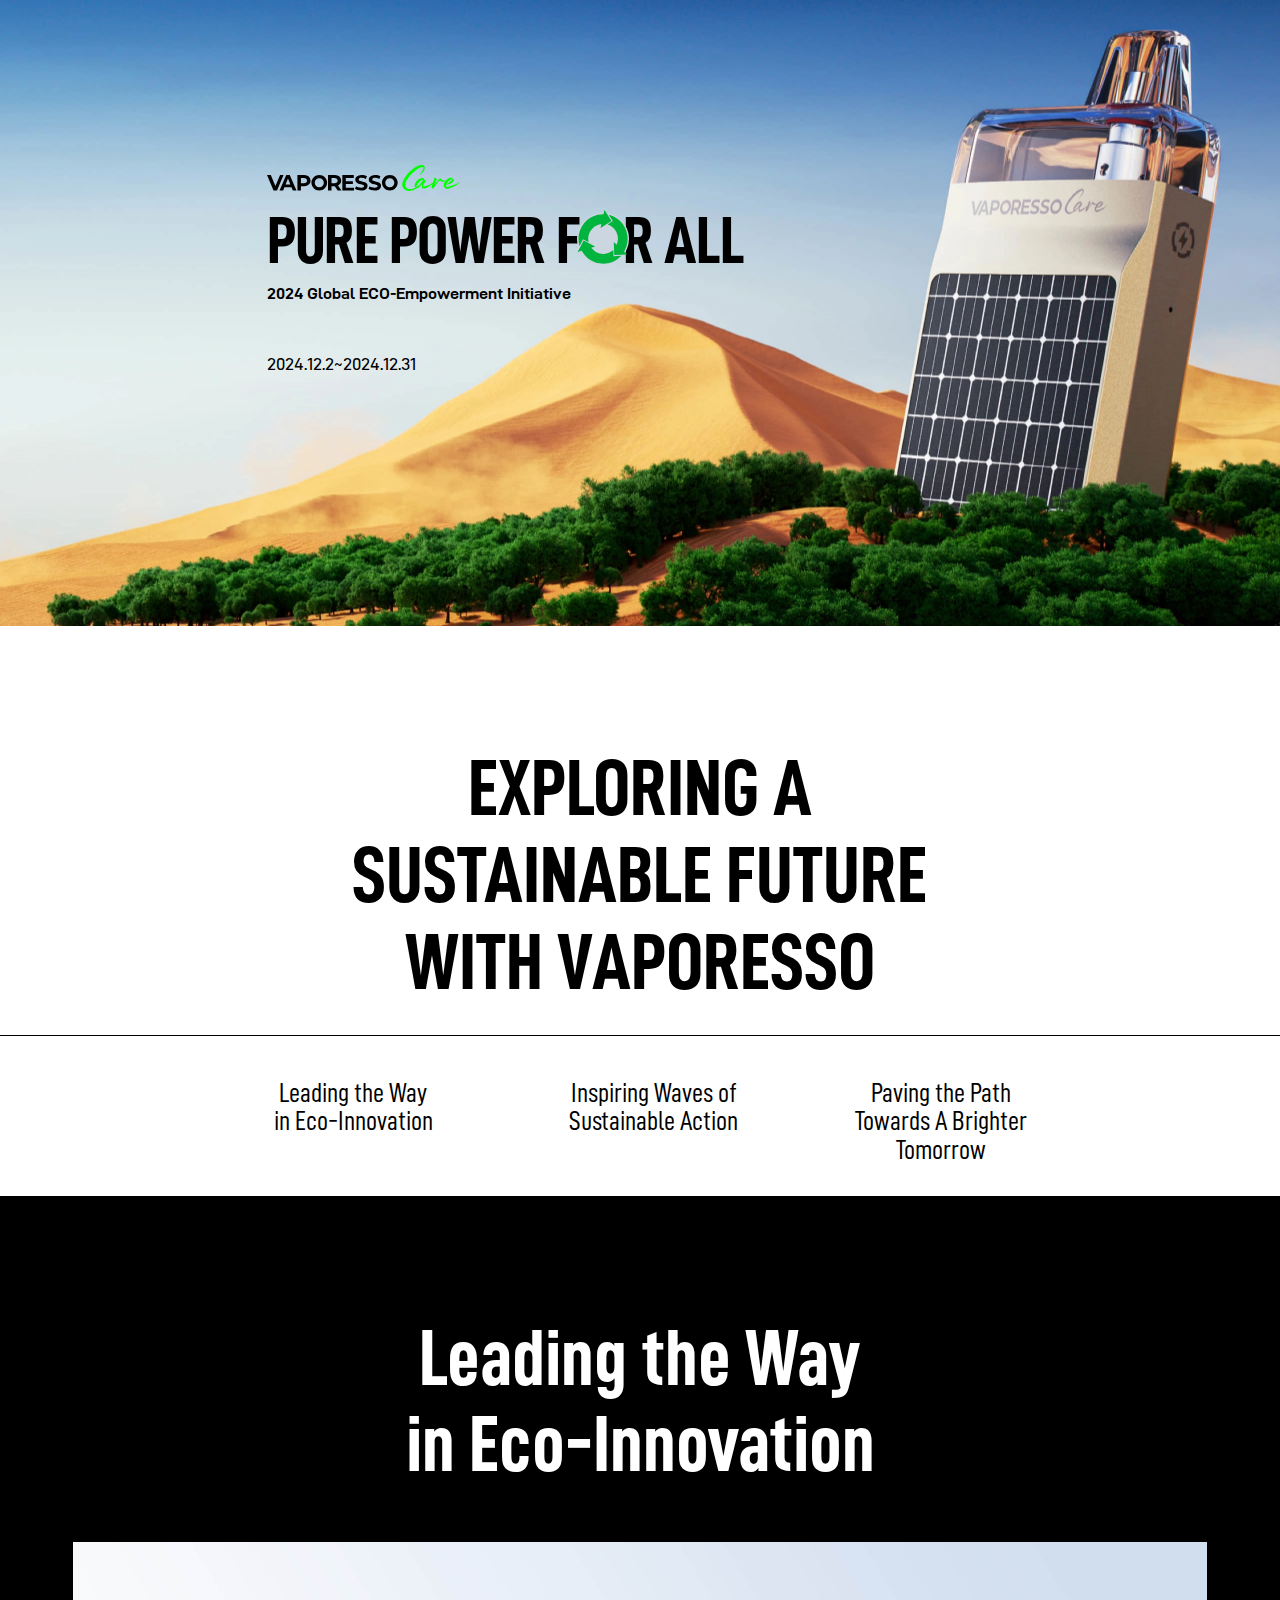
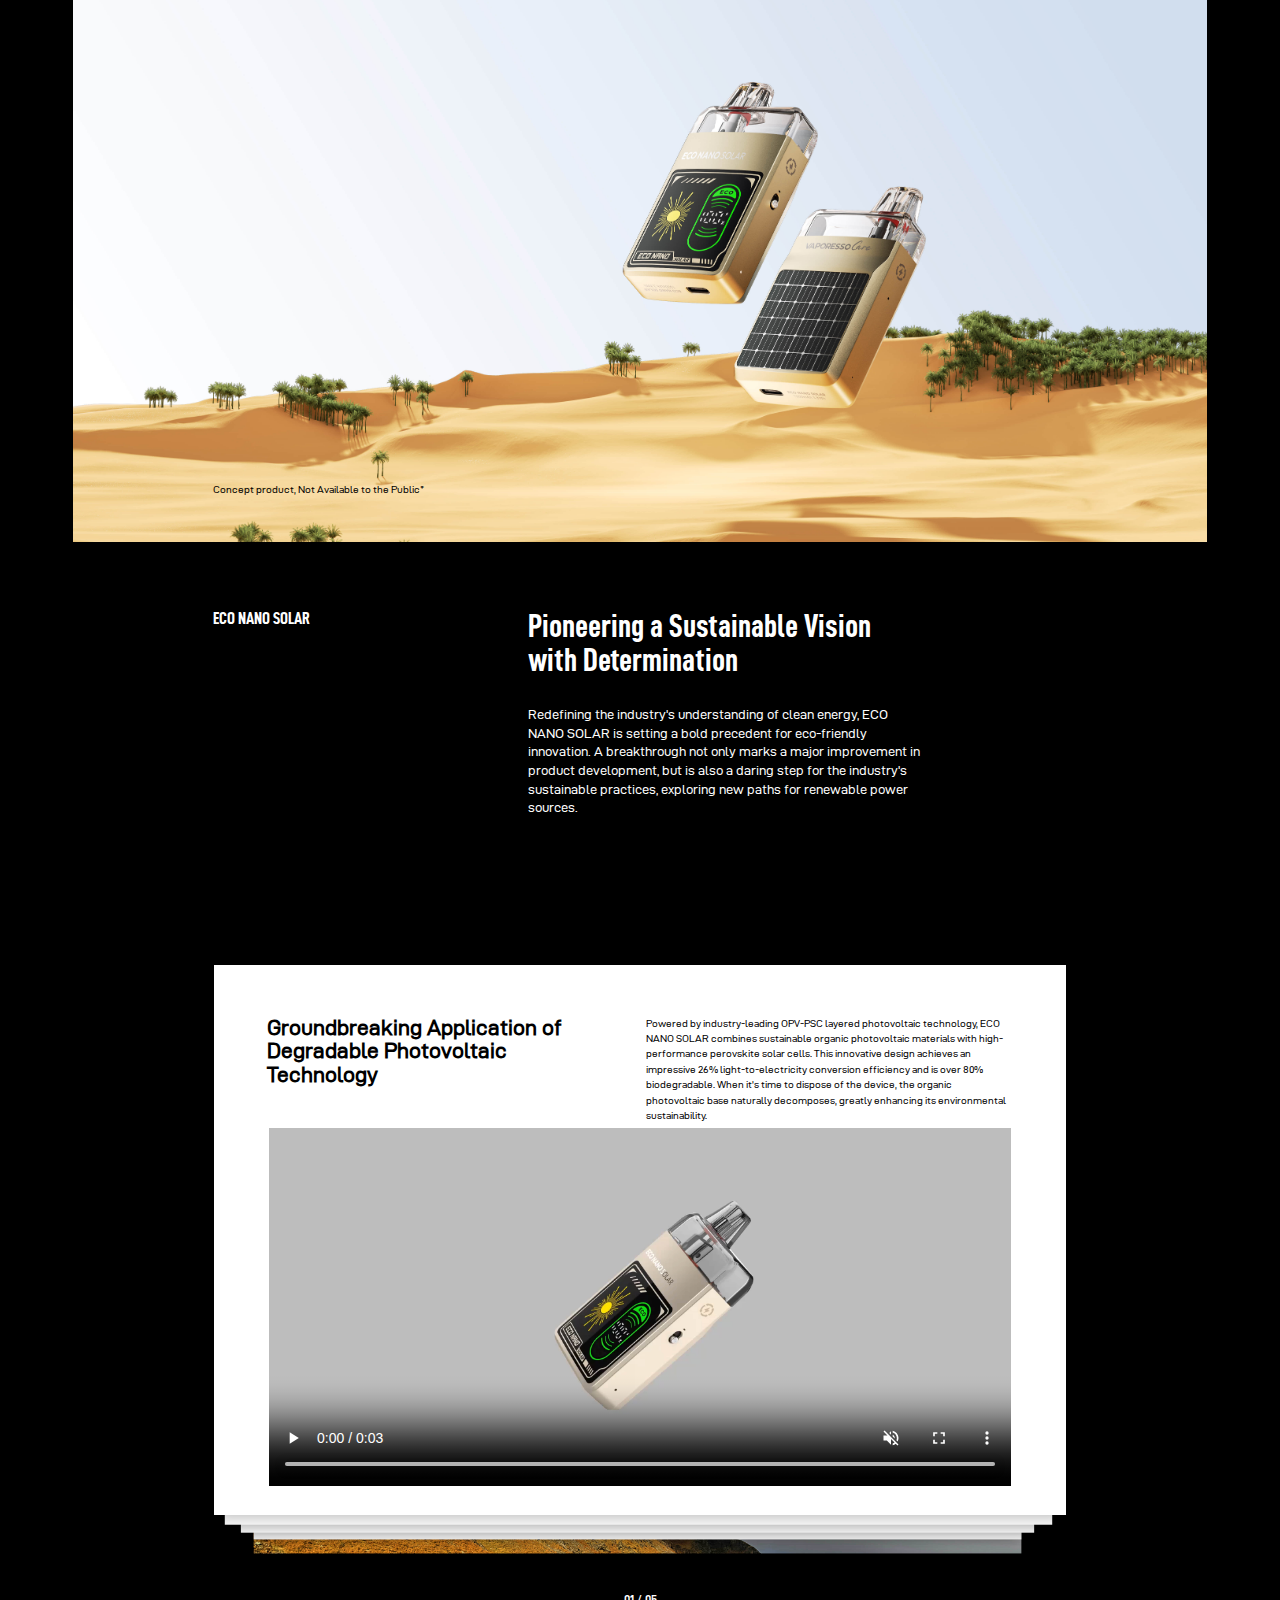
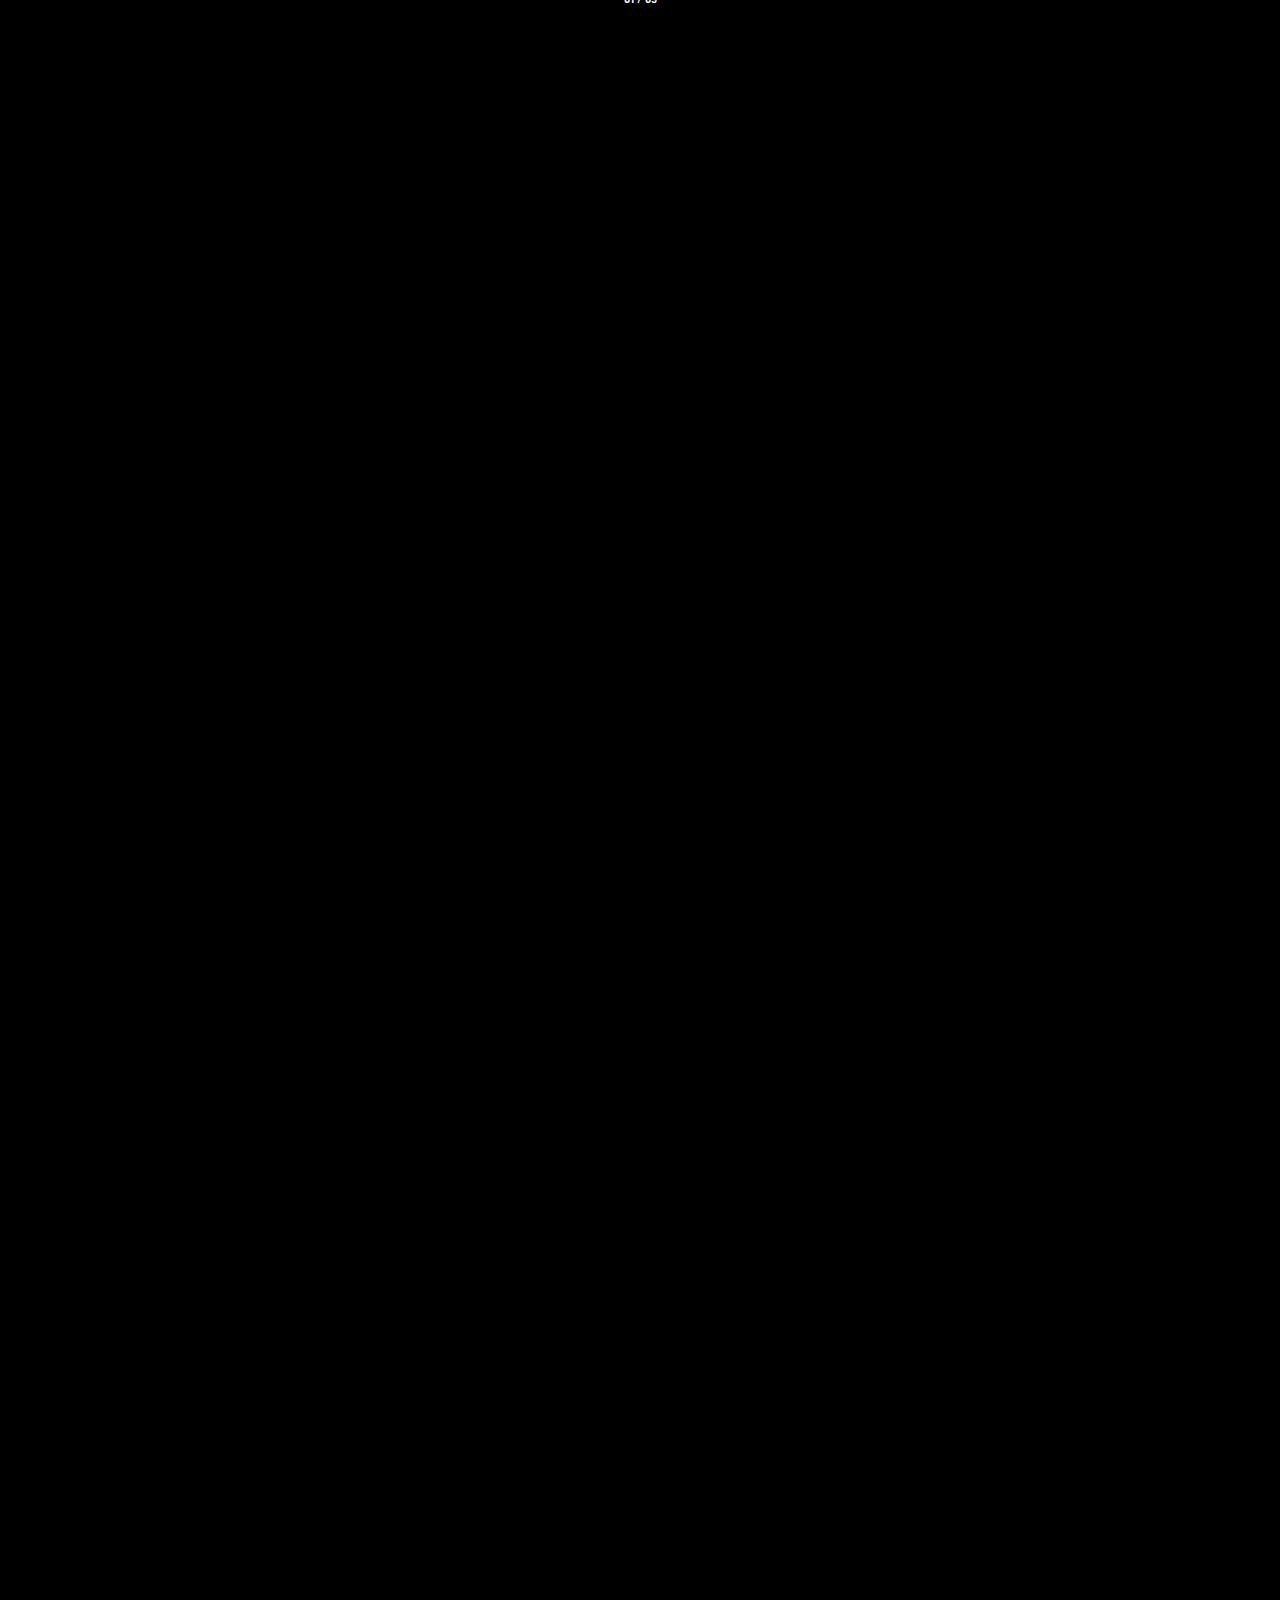
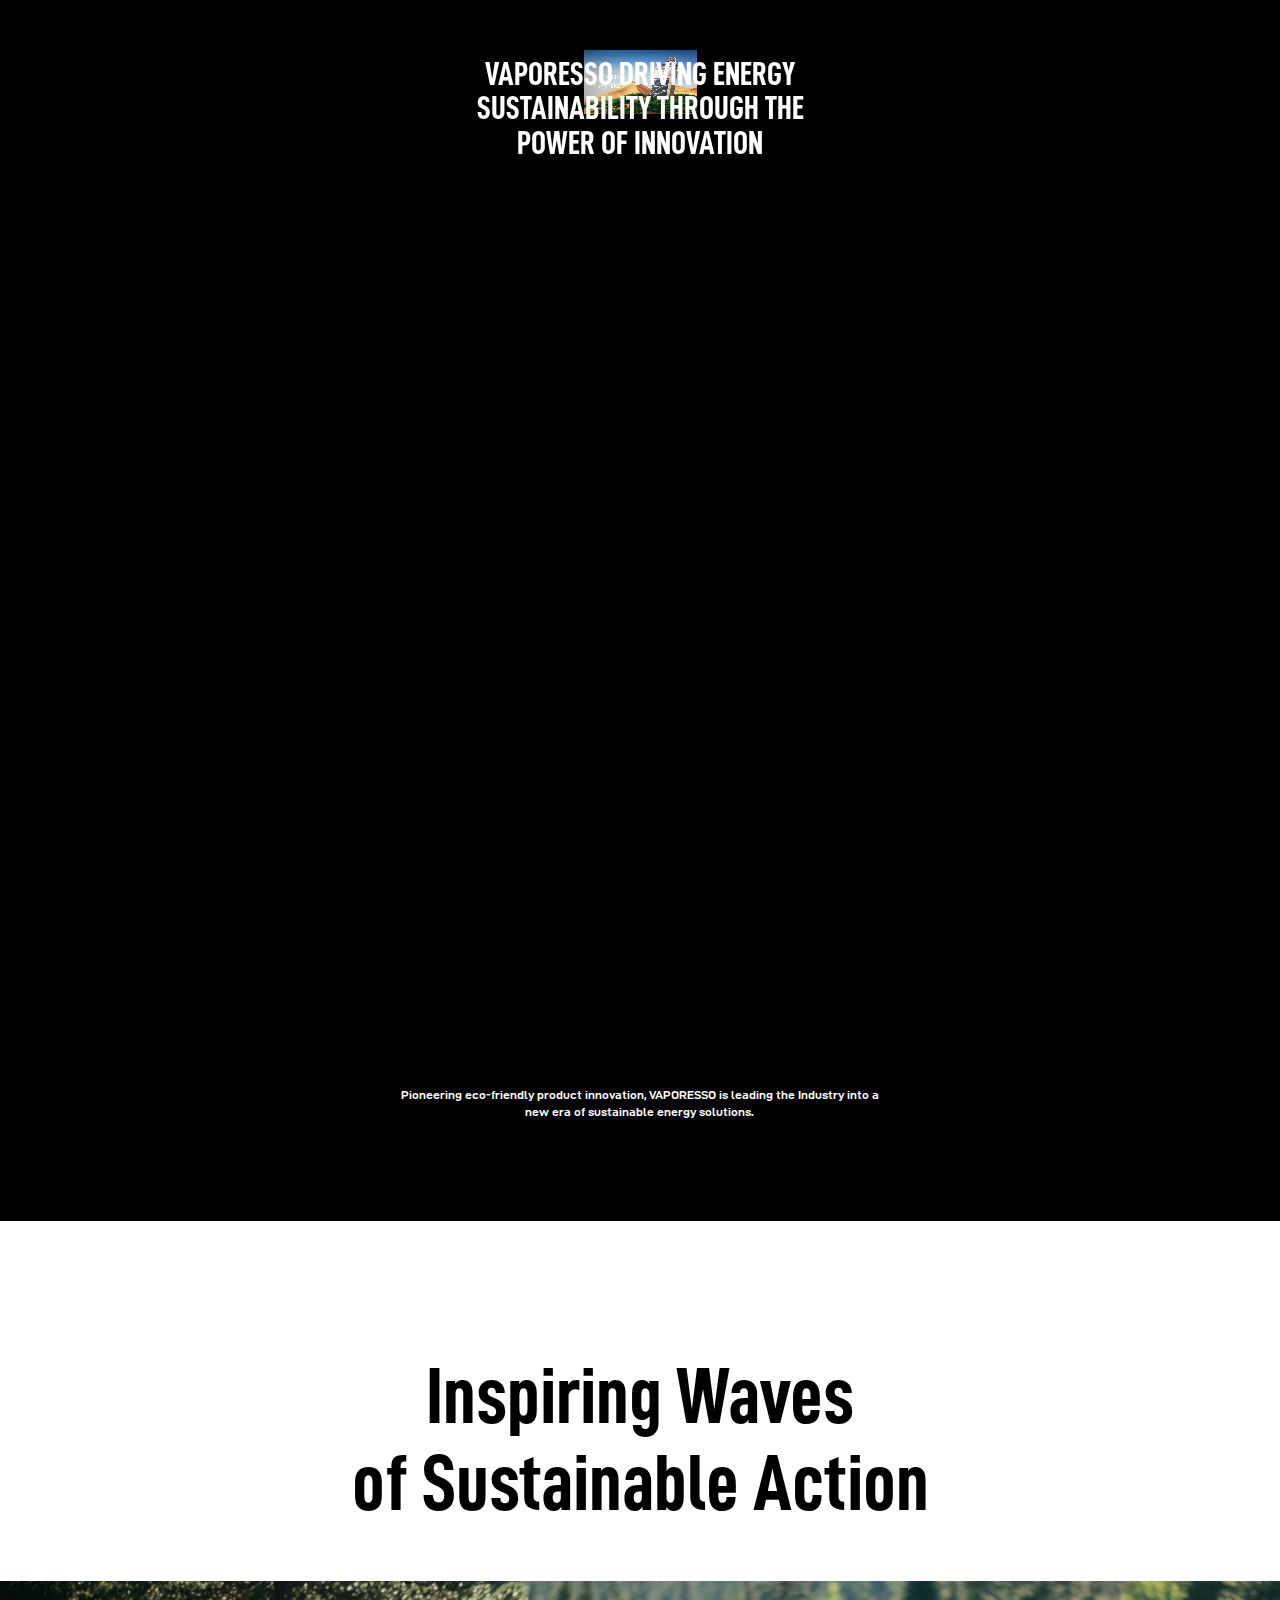
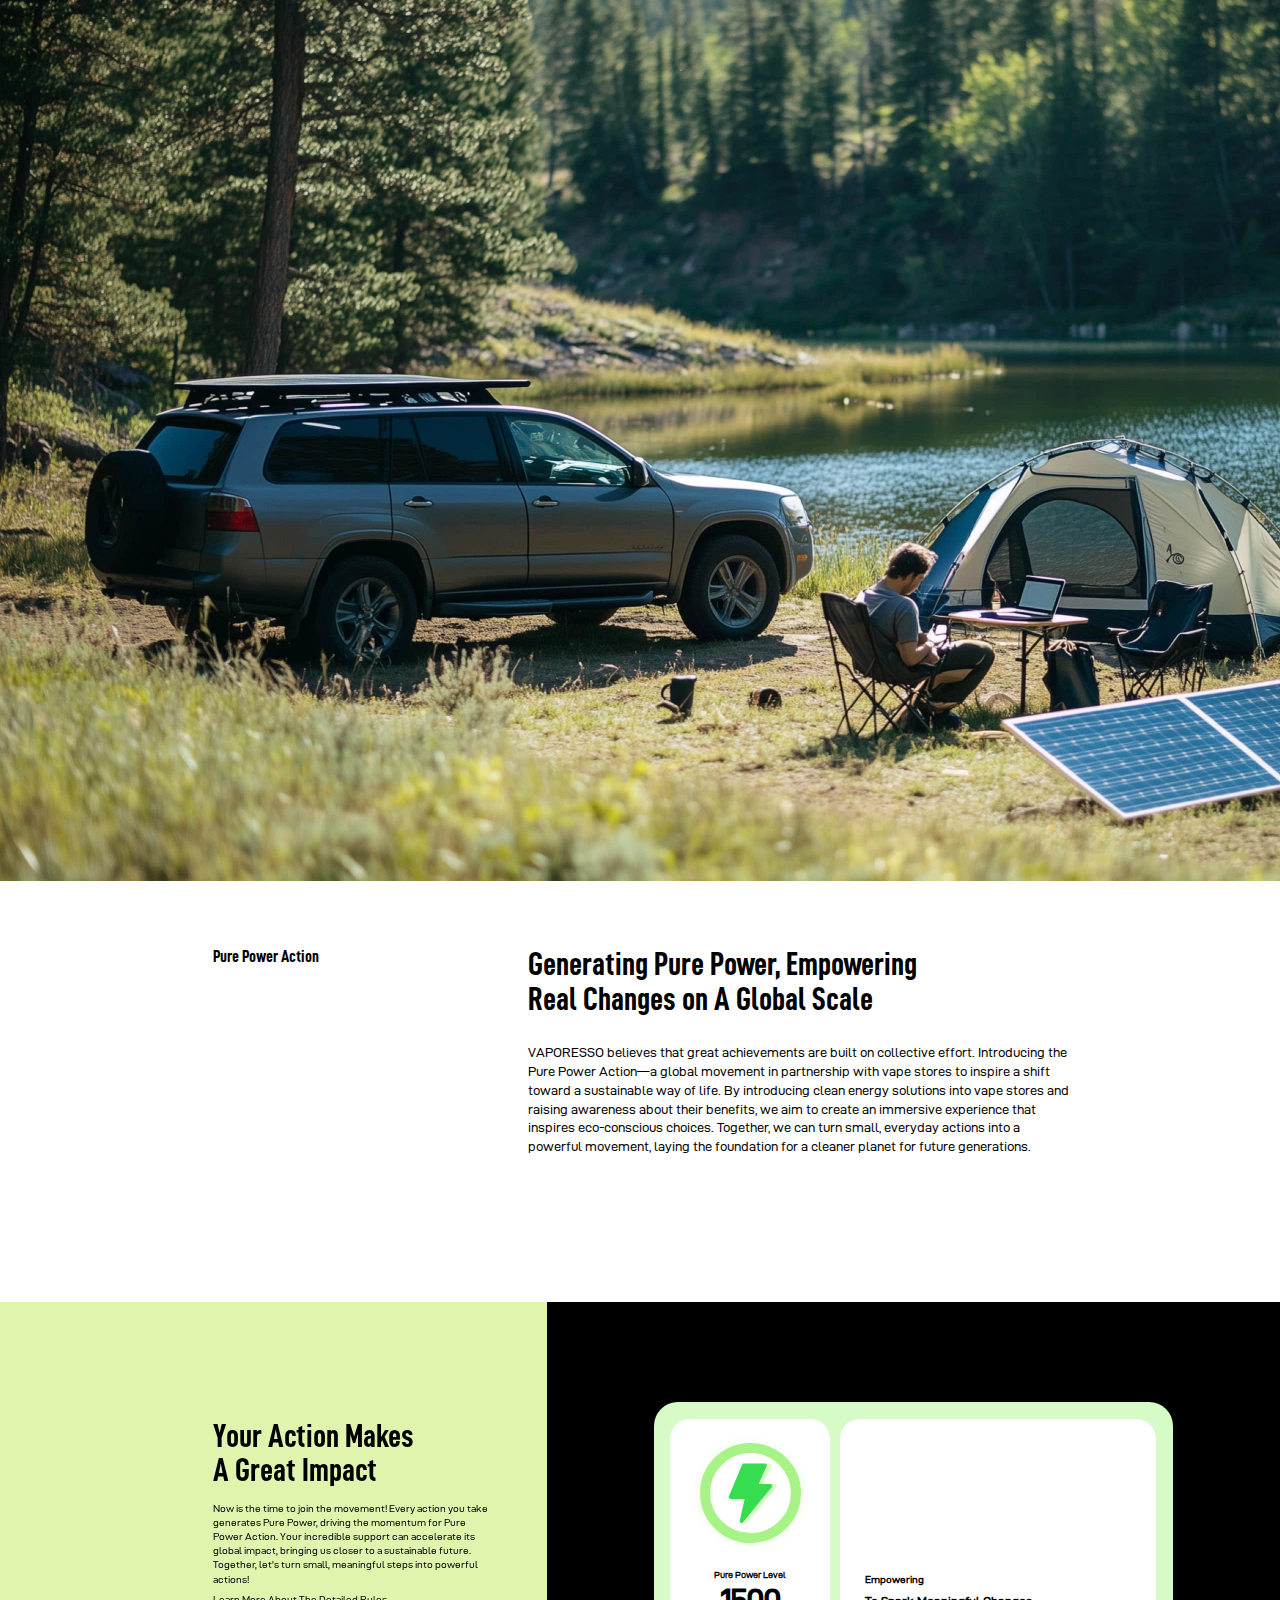
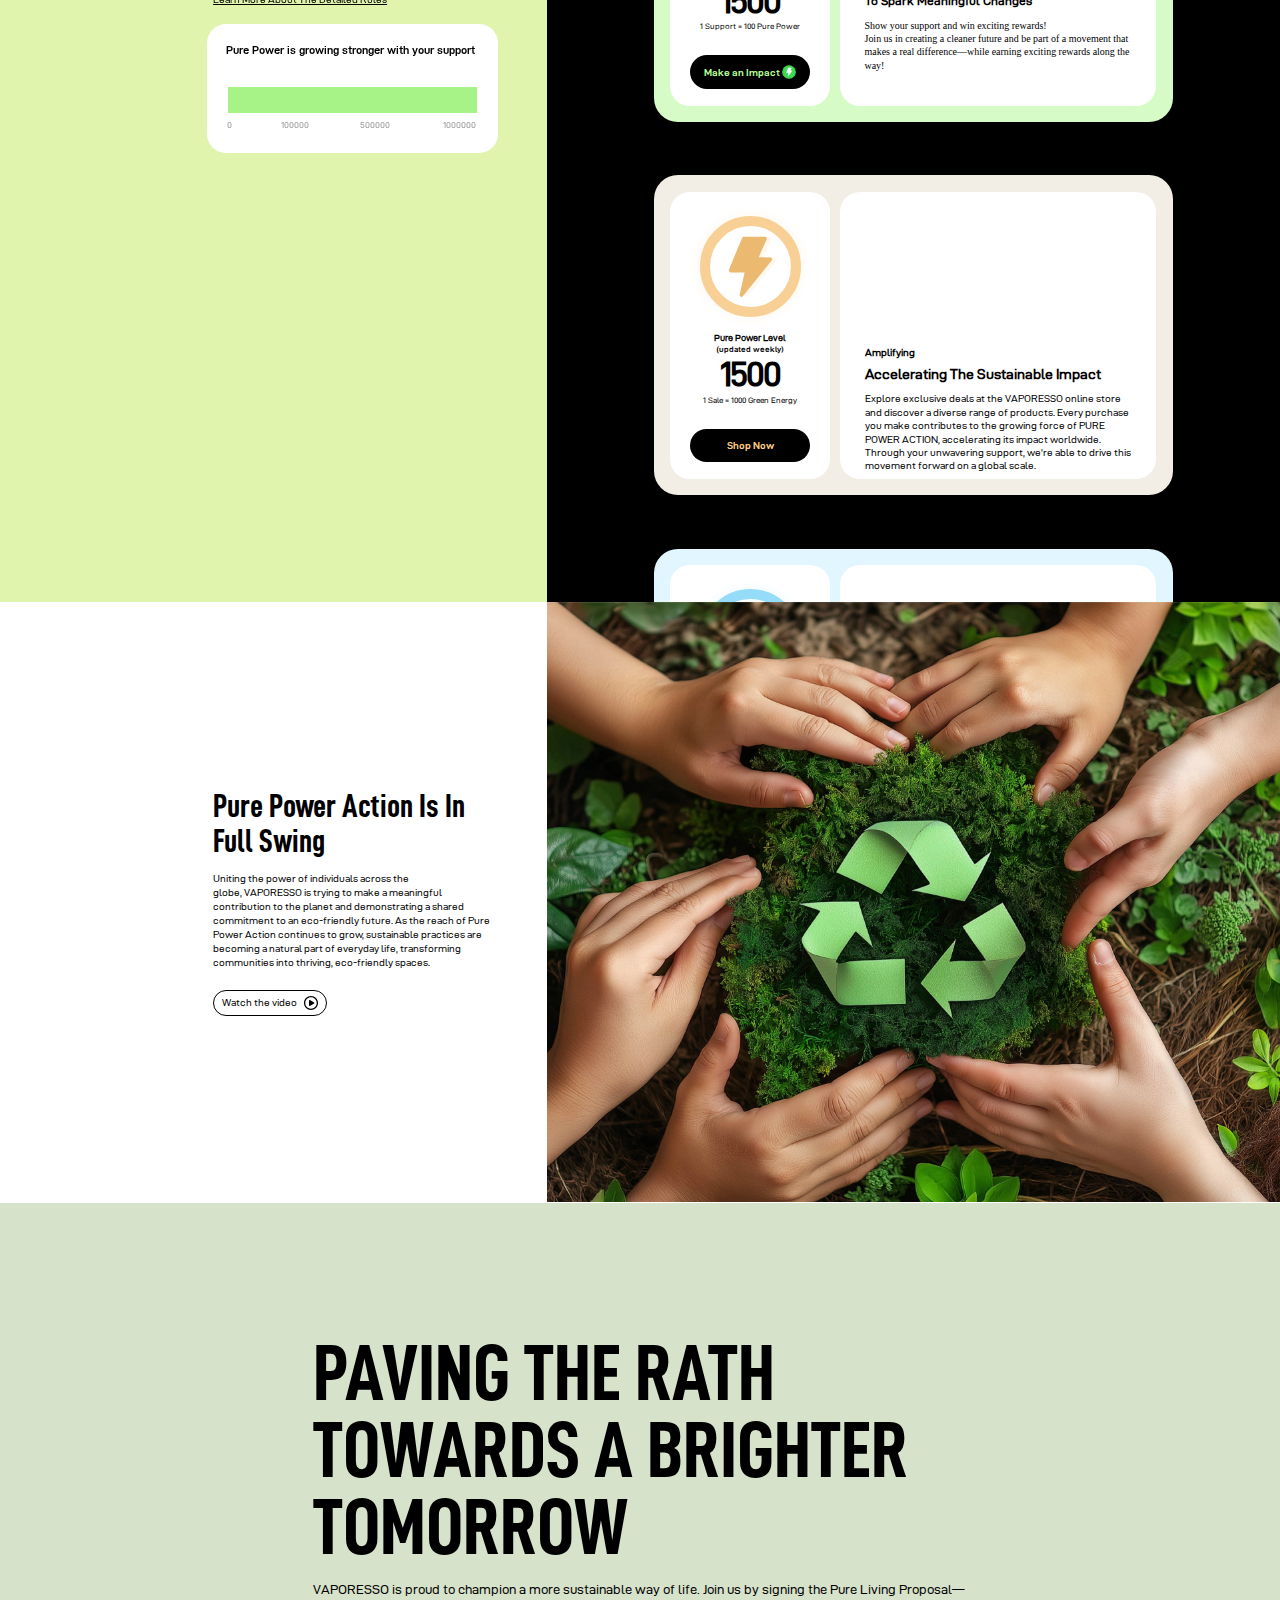
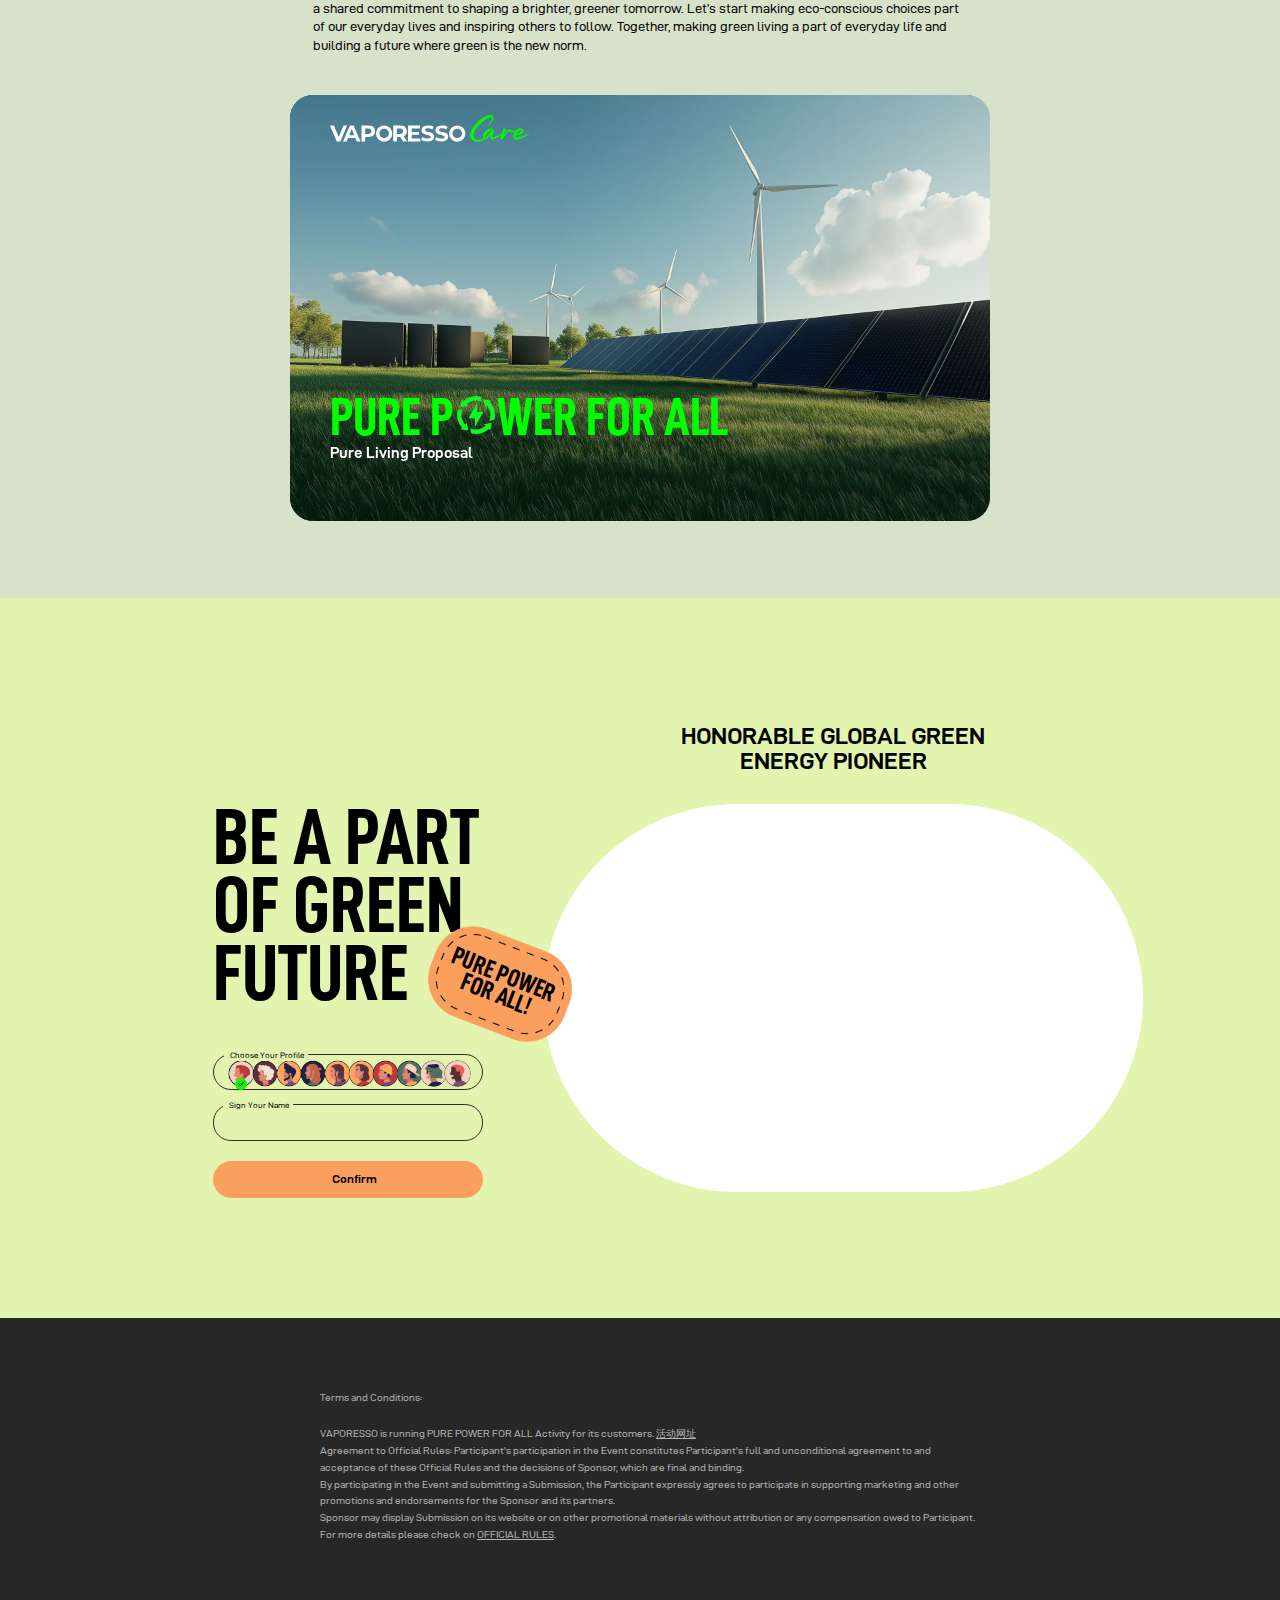
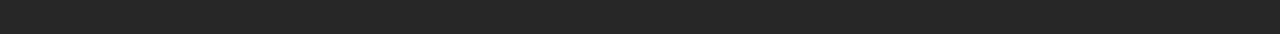
==== commit ed405722: "Create index.html" ====
--- a/index.html
+++ b/index.html
@@ -4,13 +4,13 @@
     <meta charset="UTF-8" />
     <meta name="viewport" content="width=device-width, initial-scale=1.0" />
     <title>Document</title>
-    <link rel="stylesheet" type="text/css" href="./common.css" />
-    <link rel="stylesheet" type="text/css" href="./index.css" />
-    <link rel="stylesheet/less" type="text/css" href="css/bottom.less" />
+    <link rel="stylesheet" type="text/css" href="css/common.css" />
+    <link rel="stylesheet" type="text/css" href="css/index.css" />
+    <!-- <link rel="stylesheet/less" type="text/css" href="css/bottom.less" />
     <link rel="stylesheet/less" type="text/css" href="css/modal.less" />
-    <script src="https://cdn.jsdelivr.net/npm/less@4.1.1"></script>
-    <!-- <link rel="stylesheet" type="text/css" href="css/bottom.css" />
-    <link rel="stylesheet" type="text/css" href="css/modal.css" /> -->
+    <script src="js/less@4.1.1"></script> -->
+    <link rel="stylesheet" type="text/css" href="css/bottom.css" />
+    <link rel="stylesheet" type="text/css" href="css/modal.css" />
   </head>
   <body>
     <div class="page flex-col">
@@ -52,13 +52,13 @@
         >
         <div class="text-wrapper_5 flex-row">
           <span class="text_13" onclick="scrollToSection('text_13')"
-            >Leading the Way in Eco-Innovation</span
+            >Leading the Way <br> in Eco-Innovation</span
           >
           <span class="text_14" onclick="scrollToSection('text_14')"
             >Inspiring Waves of Sustainable Action</span
           >
           <span class="text_15" onclick="scrollToSection('text_15')"
-            >Paving the Path Towards a Brighter Tomorrow</span
+            >Paving the Path Towards A Brighter Tomorrow</span
           >
         </div>
         <!-- <img
@@ -69,7 +69,7 @@
       </div>
       <div class="block_3 flex-col" id="part_2">
         <div class="pure-menu-box flex-row" id="pure-menu">
-          <div class="block_4 flex-col" id="pure-menu-tag"></div>
+          <!-- <div class="block_4 flex-col" id="pure-menu-tag"></div> -->
           <div class="text-wrapper_77 flex-col justify-between">
             <span class="text_16" id="menu-text_13" data-id="1" onclick="scrollToSection('text_13')"
               >Leading the Way in Eco-Innovation</span
@@ -79,7 +79,7 @@
               </span
             >
             <span class="text_18" id="menu-text_15" data-id="3" onclick="scrollToSection('text_15')"
-              >Paving the Path Towards a Brighter Tomorrow
+              >Paving the Path Towards A Brighter Tomorrow
               </span
             >
           </div>
@@ -91,7 +91,7 @@
           <div class="block_49 flex-row">
             <div class="group_95 flex-col">
               <div class="text-wrapper_7">
-                <span class="text_20">INDUSTRY’S FIRS</span>
+                <span class="text_20">INDUSTRY’S FIRST</span>
                 <span class="text_21"></span>
               </div>
               <div class="text-wrapper_8">
@@ -138,7 +138,7 @@
               >Pioneering a Sustainable Vision with Determination</span
             >
             <span class="text_304"
-              >Redefining the industry's understanding of clean energy, ECO NANO SOLAR is setting a bold precedent for eco-friendly innovation. A breakthrough not only marks a major improvement in product development, but this is also a daring step for the industry's sustainable practices, exploring new paths for renewable power sources.</span
+              >Redefining the industry's understanding of clean energy, ECO NANO SOLAR is setting a bold precedent for eco-friendly innovation. A breakthrough not only marks a major improvement in product development, but is also a daring step for the industry's sustainable practices, exploring new paths for renewable power sources.</span
             >
           </div>
         </div>
@@ -189,19 +189,20 @@
                     <video src="video/web-03-4.mp4" poster="video/web-03-4.jpg" muted controls></video>
                 </div>
               </div>
-              <div class="img-slide-item flex-col img-slide-item-05" style="z-index: 1; top: 65px;left: -2px;transform: scale(1.1);">
+              <div class="img-slide-item flex-col img-slide-item-05" style="z-index: 1; top: 65px;left: -2px;transform: scale(0.9);">
                 <div class="img-slide-item-box img-slide-item-box-5">
-                    <div class="">
+                    <div class="box-content">
                       <div class="img-slide-item-box-5-title">
                         Compared to conventional e-cigarettes, every 100 ECO NANO SOLAR devices result in:
                       </div>
                       <div class="img-slide-item-box-5-text-wrapper">
-                        <img width="56" src="image/03-5-icon 1@2x.svg" alt="">
+                        <img width="56" src="image/03-5-icon 2@2x.svg" alt="">
                         <div class="flex-col">
                           <span>60%</span>
                           <span>Reduction in Energy Consumption</span>
                         </div>
                       </div>
+                      <div class="line"></div>
                       <div class="img-slide-item-box-5-text-wrapper">
                         <img width="56" src="image/03-5-icon 1@2x.svg" alt="">
                         <div class="flex-col">
@@ -209,10 +210,11 @@
                           <span>CO₂ Reduction</span>
                         </div>
                       </div>
+                      <div class="line"></div>
                       <div class="img-slide-item-box-5-text-wrapper">
-                        <img width="56" src="image/03-5-icon 1@2x.svg" alt="">
+                        <img width="56" src="image/03-5-icon 3@2x.svg" alt="">
                         <div class="flex-col">
-                          <span>75%%</span>
+                          <span>75%</span>
                           <span>Product Recycling Rate</span>
                         </div>
                       </div>
@@ -228,7 +230,7 @@
         <section class="video-section">
           <div class="video-layout">
             <div class="video-wrapper">
-              <div class="video-box">
+              <div class="page-video-box">
                 <video id="video-bg" preload loop muted src="image/video01.mp4" ></video>
               </div>
               <span class="text_43"
@@ -241,20 +243,20 @@
        
         <div id="product-box-end" class="text-wrapper_83 flex-row">
           <span class="text_45"
-            >Pioneering innovative concepts in sustainable energy, VAPORESSO is leading the industry into a new era of eco-friendly efficiency through meaningful action.</span
+            >Pioneering eco-friendly product innovation, VAPORESSO is leading the Industry into a new era of sustainable energy solutions.</span
           >
         </div>
       </div>
       <div id="text_14" class="group_97 flex-col">
         <!-- <span class="paragraph_31 fontRepair fontBold">Inspiring Waves of<br />Sustainable Action</span> -->
-        <span class="paragraph_31 fontRepair fontBold">ACTION POWER <br />FOR SOCIETY</span>
+        <span class="paragraph_31 fontRepair fontBold">Inspiring Waves <br />of Sustainable Action</span>
         <div class="section_22 flex-col"></div>
         <div class="text-wrapper_85 flex-row justify-between">
           <span class="text_315">Pure Power Action</span>
           <span class="text_316"
             >Generating Pure Power,
             Empowering Real Changes
-            on a Global Scale</span
+            on A Global Scale</span
           >
         </div>
         <span class="text_317"
@@ -271,7 +273,7 @@
         <div class="block_60 flex-col justify-between">
           <div class="text-group_72 flex-col">
             <span class="text_51"
-              >Your Action Makes <br> a Great Impact </span
+              >Your Action Makes <br> A Great Impact </span
             >
             <span class="text_52"
               >Now is the time to join the movement! Every action you take generates Pure Power, driving the momentum for Pure Power Action. Your incredible support can accelerate its global impact, bringing us closer to a sustainable future. Together, let’s turn small, meaningful steps into powerful actions! 
@@ -285,7 +287,7 @@
             >
             <div id="progress-track" class="group_16 flex-col">
               <div id="progress-bar" class="text-wrapper_18 flex-col">
-                <span class="text_55" id="current-progress">0</span>
+                <span class="text_55" id="current-progress"></span>
               </div>
             </div>
             <div class="text-wrapper_86 flex-row">
@@ -381,16 +383,19 @@
                       <div class="tip err-tip">Invalid email</div>
                       <div class="tip success-tip">Your prize information has been successfully recorded.</div>
                     </div>
-                    <div class="discountCodeInfo-box" style="display: none;">
+                  </div>
+                  <div class="discountCodeInfo-box" style="display: none;">
+                    <div class="title">Excellent！</div>
+                    <div class="describe">Your 20% off discount code is here! Don’t forget to save it and use it at checkout to explore the fantastic world of vaping.</div>
+                    <div>
                       <div class="discountCodeInfo">
                         <div class="discountCodeText">
-                          <span id="textToCopy">XXXXXXXXXXXX</span>  
+                          <span id="textToCopy"></span>  
                           <img onclick="copyText()" src="image/modal/copy.png" alt=""></div>
-                        <div class="discountCodeDescribe" style="display: none;">Your discount code has been successfully sent.</div>
+                        <div class="discountCodeDescribe" >Your discount code has been successfully sent.</div>
                       </div>
-                      <a href="https://store.vaporesso.com/pages/vaporesso-bfcm" target="_blank" class="shopNow">Shop Now</a>
-                    </div>
-                    
+                      <a href="https://store.vaporesso.com/pages/pure-power-for-all" target="_blank" class="shopNow">Shop Now</a>
+                    </div>
                   </div>
                 </div>
               </div>
@@ -429,7 +434,7 @@
                     <div class="describe">You've claimed your exclusive reward — a Osmo Action 5 pro! Please leave a valid email. We’ll contact you via email after the event ends to arrange the delivery. </div>
                     <div class="input-group">
                       <input type="email" placeholder="Enter your email" class="email-input">
-                      <button onclick="submitEmail('.drone1')" class="confirm-btn">Confirm</button>
+                      <button onclick="submitEmail('.drone2')" class="confirm-btn">Confirm</button>
                       <div class="tip err-tip">Invalid email</div>
                       <div class="tip success-tip">Your prize information has been successfully recorded.</div>
                     </div>
@@ -443,7 +448,7 @@
                   <div>
                     <div class="title">Congratulations！</div>
                     <div class="describe">You've claimed your exclusive reward — a DJI NEO! Please leave a valid email. We’ll contact you via email after the event ends to arrange the delivery. </div>
-                    <div class="input-group" onclick="submitEmail('.drone1')">
+                    <div class="input-group" onclick="submitEmail('.drone3')">
                       <input type="email" placeholder="Enter your email" class="email-input">
                       <button class="confirm-btn">Confirm</button>
                       <div class="tip err-tip">Invalid email</div>
@@ -466,7 +471,7 @@
                 />
                 <div class="text-group_73 flex-col">
                   <span class="text_318">Pure Power Level</span>
-                  <span class="text_319">319980</span>
+                  <span class="text_319">1500</span>
                   <span class="text_320">1 Support = 100 Pure Power</span>
                 </div>
                 <div id="vote-btn" class="box_84 flex-row" onclick="vote()">
@@ -489,9 +494,11 @@
                 <div class="box_85 flex-col"></div>
                 <div class="text-group_75 flex-col">
                   <span class="text_321">Empowering</span>
-                  <span class="text_322">Show your support and win exciting rewards!</span>
+                  <span class="text_322">To Spark Meaningful Changes</span>
                   <span class="paragraph_32"
-                    >Cast your vote and win exciting rewards!<br />Join us in creating a cleaner future and be part of a movement that makes a real difference—while earning exciting rewards along the way!</span
+                    >Show your support and win exciting rewards!
+                    <br />Join us in creating a cleaner future and be part of a movement that makes a real difference—while earning exciting rewards along the way!
+                    </span
                   >
                 </div>
               </div>
@@ -508,11 +515,11 @@
                   <span class="text_331">(</span>
                   <span class="text_332">updated weekly)</span>
                 </div>
-                <span class="text_333 fontRepair fontBold">112980</span>
+                <span class="text_333 fontRepair fontBold">1500</span>
                 <span class="text_334 fontRepair">1 Sale = 1000 Green Energy</span>
-                <div class="text-wrapper_89 flex-col">
+                <a href="https://store.vaporesso.com/pages/pure-power-for-all" target="_blank" class="text-wrapper_89 flex-col">
                   <span class="text_335">Shop Now</span>
-                </div>
+                </a>
               </div>
               <div class="section_26 flex-col">
                 <div class="section_27 flex-col"></div>
@@ -536,15 +543,14 @@
                 <div class="text-wrapper_90 fontRepair">
                   <span class="text_341">(updated weekly)</span>
                 </div>
-                <span class="text_342 fontRepair fontBold">112980</span>
-                <span class="text_343 fontRepair">1 Post = 1000 Green Energy</span>
+                <span class="text_342 fontRepair fontBold">1500</span>
                 <span class="text_344 fontRepair"
                   >1 Post = 1000 Pure Power <br>
                   1 Interaction = 100 Pure Power</span
                 >
-                <div class="text-wrapper_91 flex-col">
+                <a href="https://community.vaporesso.com/t/topic/1230" target="_blank" class="text-wrapper_91 flex-col">
                   <span class="text_345">Join the Conversation</span>
-                </div>
+                </a>
               </div>
               <div class="group_101 flex-col">
                 <div class="group_102 flex-col"></div>
@@ -597,7 +603,7 @@
       <div id="text_15" class="block_21 flex-col">
         <div class="text-group_81 flex-col justify-between">
           <!-- <span class="paragraph_5">Paving the Path Towards <br />A Brighter Tomorrow</span> -->
-          <span class="paragraph_5">PAVING THE RATH <br> TOWARDS A BRIGHTHER <br /> TOMORROW</span>
+          <span class="paragraph_5">PAVING THE RATH <br> TOWARDS A BRIGHTER <br /> TOMORROW</span>
           <span class="text_93"
             >VAPORESSO is proud to champion a more sustainable way of life. Join us by signing the Pure Living Proposal— a shared commitment to shaping a brighter, greener tomorrow. Let’s start making eco-conscious choices part of our everyday lives and inspiring others to follow. Together, making green living a part of everyday life and building a future where green is the new norm.
             </span
@@ -734,12 +740,13 @@
       </div>
     </div>
 
-    <script src="https://cdn.jsdelivr.net/npm/axios/dist/axios.min.js"></script>
-    <script src="https://cdn.jsdelivr.net/npm/gsap@3.12.5/dist/gsap.min.js"></script>
-    <script src="https://cdn.jsdelivr.net/npm/gsap@3.12.5/dist/ScrollTrigger.min.js"></script>
+    <script src="js/axios.min.js"></script>
+    <script src="js/gsap.min.js"></script>
+    <script src="js/ScrollTrigger.min.js"></script>
+    <script src="js/ScrollToPlugin.min.js"></script>
+    <script src="https://www.vaporesso.com/hubfs/js/2024/pure_power/api_2/index.js"></script>
     <!-- <script src="api/index.js"></script> -->
-    <script src="js/request.js"></script>
-    <script src="index.js"></script>
+    <script src="js/index.js"></script>
     <script src="js/bottom.js"></script>
     <script src="js/animate.js"></script>
     <script src="js/modal.js"></script>
--- a/css/common.css
+++ b/css/common.css
@@ -0,0 +1,210 @@
+body * {
+  box-sizing: border-box;
+  flex-shrink: 0;
+}
+body {
+  font-family: PingFangSC-Regular, Roboto, Helvetica Neue, Helvetica, Tahoma, Arial,
+    PingFang SC-Light, Microsoft YaHei;
+  margin: 0;
+}
+input {
+  background-color: transparent;
+  border: 0;
+}
+button {
+  margin: 0;
+  padding: 0;
+  border: 1px solid transparent;
+  outline: none;
+  background-color: transparent;
+}
+
+button:active {
+  opacity: 0.6;
+}
+.flex-col {
+  display: flex;
+  flex-direction: column;
+}
+.flex-row {
+  display: flex;
+  flex-direction: row;
+}
+.justify-start {
+  display: flex;
+  justify-content: flex-start;
+}
+.justify-center {
+  display: flex;
+  justify-content: center;
+}
+
+.justify-end {
+  display: flex;
+  justify-content: flex-end;
+}
+.justify-evenly {
+  display: flex;
+  justify-content: space-evenly;
+}
+.justify-around {
+  display: flex;
+  justify-content: space-around;
+}
+.justify-between {
+  display: flex;
+  justify-content: space-between;
+}
+.align-start {
+  display: flex;
+  align-items: flex-start;
+}
+.align-center {
+  display: flex;
+  align-items: center;
+}
+.align-end {
+  display: flex;
+  align-items: flex-end;
+}
+@font-face {
+  font-family: 'D-DINCondensed-Bold'; /* 自定义字体名称 */
+  src: url('../font/D-DIN-Condensed-Bold/D-DINCondensed-Bold.otf') format('otf'),
+    /* 字体文件路径 */ url('../font/D-DIN-Condensed-Bold/D-DINCondensed-Bold.ttf') format('ttf'),
+    url('../font/D-DIN-Condensed-Bold/D-DINCondensed-Bold.woff') format('woff'),
+    url('../font/D-DIN-Condensed-Bold/D-DINCondensed-Bold.woff2') format('woff2');
+  font-weight: normal; /* 字体粗细 */
+  font-style: normal; /* 字体样式 */
+}
+@font-face {
+  font-family: 'D-DINCondensed'; /* 自定义字体名称 */
+  src: url('../font/D-DIN-Condensed-Bold/D-DINCondensed.otf') format('otf'),
+    /* 字体文件路径 */ url('../font/D-DIN-Condensed-Bold/D-DINCondensed.ttf') format('ttf'),
+    url('../font/D-DIN-Condensed-Bold/D-DINCondensed.woff') format('woff'),
+    url('../font/D-DIN-Condensed-Bold/D-DINCondensed.woff2') format('woff2');
+  font-weight: normal; /* 字体粗细 */
+  font-style: normal; /* 字体样式 */
+}
+@font-face {
+  font-family: 'D-DINExp-Bold';
+  src: url('../font/D-DIN-Condensed-Bold/D-DINExp-Bold.woff2') format('woff2'),
+       url('../font/D-DIN-Condensed-Bold/D-DINExp-Bold.woff') format('woff'),
+       url('../font/D-DIN-Condensed-Bold/D-DINExp-Bold.ttf') format('truetype');
+  font-weight: normal;
+  font-style: normal;
+}
+
+@font-face {
+  font-family: 'D-DINExp';
+  src: url('../font/D-DIN-Condensed-Bold/D-DINExp.woff2') format('woff2'),
+       url('../font/D-DIN-Condensed-Bold/D-DINExp.woff') format('woff'),
+       url('../font/D-DIN-Condensed-Bold/D-DINExp.ttf') format('truetype');
+  font-weight: normal;
+  font-style: normal;
+}
+@font-face {
+  font-family: 'LaBelleAurore';
+  src: url('../font/La_Belle_Aurore/LaBelleAurore-Regular.ttf') format('truetype');
+  font-weight: normal;
+  font-style: normal;
+}
+.pure-menu-box {
+  position: absolute;
+  top: 10.96vw;
+  left: 0;
+}
+.menu-fixed {
+  position: fixed;
+  top: 100px;
+  left: 0;
+}
+.highlight {
+  color: red; /* 高亮颜色 */
+  font-weight: bold; /* 加粗 */
+}
+
+.img-slide-section {
+  width: 100%;
+  height: 200vh;
+  position: relative;
+}
+.img-slide-layout {
+  height: 100vh;
+  max-height: 100vh;
+  margin: 0 auto;
+  position: relative;
+  display: flex;
+  align-items: center;
+  justify-content: center;
+}
+.img-slide-wrapper {
+  width: 800px;
+  height: 100%;
+  display: flex;
+  align-items: center;
+  justify-content: center;
+  position: relative;
+}
+.img-box {
+  position: absolute;
+  top: 0;
+  left: 0;
+  /* right: 0; */
+  /* bottom: 0; */
+  overflow: hidden;
+  display: flex;
+  align-items: center;
+  justify-content: center;
+ }
+.img-slide-wrapper img {
+  width: 800px;
+  box-shadow: 0px 2px 13px 0px rgba(0, 0, 0, 0.29);
+  /* width: 100%; */
+}
+.video-section {
+  width: 100%;
+  height: 150vh;
+}
+.video-layout {
+  height: 100vh;
+  max-height: 100vh;
+  position: relative;
+  margin: 0 auto;
+}
+.video-wrapper {
+  width: 100%;
+  display: flex;
+  justify-content: center;
+  align-items: center;
+  height: 100%;
+  padding: 5% 0;
+  box-sizing: border-box;
+  flex-direction: column;
+}
+.page-video-box {
+  /* height: 60vh */
+}
+.video-wrapper video {
+  width: 90vw;
+  max-width: 1000px;
+}
+.pure-menu-box {
+  position: fixed;
+  top: 10.96vw;
+  left: 0;
+  z-index: 9;
+  transition: cubic-bezier(0.075, 0.82, 0.165, 1);
+  opacity: 0;
+  pointer-events: none;
+}
+.menu-fixed {
+  opacity: 1;
+  pointer-events: auto;
+}
+.menu-fixed span {
+  cursor: pointer;
+}
+/* 当弹窗显示时禁止页面滚动 */
+.no-scroll {
+  overflow: hidden; /* 禁止滚动 */
+}--- a/css/index.css
+++ b/css/index.css
@@ -0,0 +1,4369 @@
+.page {
+  background-color: rgba(255, 255, 255, 1);
+  position: relative;
+  width: 100vw;
+  height: 952.77vw;
+  overflow: hidden;
+}
+
+.group_93 {
+  position: relative;
+  width: 100vw;
+}
+
+.text-wrapper_73 {
+  background-color: rgba(0, 0, 0, 1);
+  height: 4.17vw;
+  width: 100vw;
+}
+
+.paragraph_30 {
+  width: 19.85vw;
+  height: 2.5vw;
+  overflow-wrap: break-word;
+  color: rgba(255, 255, 255, 1);
+  font-size: 1.04vw;
+  font-family: D-DINExp-Bold;
+  font-weight: normal;
+  text-align: right;
+  line-height: 1.25vw;
+  margin: 0.83vw 0 0 40.1vw;
+}
+
+.section_15 {
+  background-color: rgba(255, 255, 255, 1);
+  width: 100vw;
+  height: 2.87vw;
+}
+
+.group_94 {
+  width: 58.34vw;
+  height: 2.3vw;
+  margin: 0.26vw 0 0 20.83vw;
+}
+
+.image_50 {
+  width: 6.62vw;
+  height: 1.2vw;
+  margin-top: 0.58vw;
+}
+
+.text_291 {
+  width: 2.5vw;
+  height: 2.3vw;
+  overflow-wrap: break-word;
+  color: rgba(0, 0, 0, 1);
+  font-size: 0.67vw;
+  font-family: D-DINExp-Bold;
+  font-weight: normal;
+  text-align: left;
+  line-height: 2.3vw;
+  margin-left: 5.42vw;
+}
+
+.thumbnail_12 {
+  width: 0.37vw;
+  height: 0.21vw;
+  margin: 1.09vw 0 0 0.36vw;
+}
+
+.text_292 {
+  width: 2.24vw;
+  height: 2.3vw;
+  overflow-wrap: break-word;
+  color: rgba(0, 0, 0, 1);
+  font-size: 0.67vw;
+  font-family: D-DINExp-Bold;
+  font-weight: normal;
+  text-align: left;
+  line-height: 2.3vw;
+  margin-left: 2.09vw;
+}
+
+.text_293 {
+  width: 5.89vw;
+  height: 2.3vw;
+  overflow-wrap: break-word;
+  color: rgba(0, 0, 0, 1);
+  font-size: 0.67vw;
+  font-family: D-DINExp-Bold;
+  font-weight: normal;
+  text-align: left;
+  line-height: 2.3vw;
+  margin-left: 2.09vw;
+}
+
+.thumbnail_13 {
+  width: 0.37vw;
+  height: 0.21vw;
+  margin: 1.09vw 0 0 0.36vw;
+}
+
+.text_294 {
+  width: 3.49vw;
+  height: 2.3vw;
+  overflow-wrap: break-word;
+  color: rgba(0, 0, 0, 1);
+  font-size: 0.67vw;
+  font-family: D-DINExp-Bold;
+  font-weight: normal;
+  text-align: left;
+  line-height: 2.3vw;
+  margin-left: 2.09vw;
+}
+
+.thumbnail_14 {
+  width: 0.37vw;
+  height: 0.21vw;
+  margin: 1.09vw 0 0 0.31vw;
+}
+
+.text_295 {
+  width: 3.6vw;
+  height: 2.3vw;
+  overflow-wrap: break-word;
+  color: rgba(0, 0, 0, 1);
+  font-size: 0.67vw;
+  font-family: D-DINExp-Bold;
+  font-weight: normal;
+  text-align: left;
+  line-height: 2.3vw;
+  margin-left: 2.14vw;
+}
+
+.thumbnail_15 {
+  width: 0.37vw;
+  height: 0.21vw;
+  margin: 1.09vw 0 0 0.36vw;
+}
+
+.text_296 {
+  width: 2.5vw;
+  height: 2.3vw;
+  overflow-wrap: break-word;
+  color: rgba(0, 0, 0, 1);
+  font-size: 0.67vw;
+  font-family: D-DINExp-Bold;
+  font-weight: normal;
+  text-align: left;
+  line-height: 2.3vw;
+  margin-left: 2.09vw;
+}
+
+.thumbnail_16 {
+  width: 0.37vw;
+  height: 0.21vw;
+  margin: 1.09vw 0 0 0.36vw;
+}
+
+.label_8 {
+  width: 1.57vw;
+  height: 1.57vw;
+  margin: 0.36vw 0 0 6.87vw;
+}
+
+.text-wrapper_74 {
+  border-radius: 6px;
+  height: 1.78vw;
+  border: 1.6px solid rgba(0, 0, 0, 1);
+  width: 2.66vw;
+  margin: 0.26vw 0 0 0.93vw;
+}
+
+.text_297 {
+  width: 1.72vw;
+  height: 0.84vw;
+  overflow-wrap: break-word;
+  color: rgba(0, 0, 0, 1);
+  font-size: 0.67vw;
+  font-family: D-DINExp-Bold;
+  font-weight: normal;
+  text-align: left;
+  white-space: nowrap;
+  line-height: 0.84vw;
+  margin: 0.46vw 0 0 0.46vw;
+}
+
+.image_51 {
+  width: 100vw;
+  height: 0.06vw;
+  margin-top: 0.27vw;
+}
+
+.box_2 {
+  background-image: url('../image/bg1.webp');
+  background-position: center;
+  background-repeat: no-repeat;
+  background-size: 2560px;
+  width: 100vw;
+  height: auto;
+}
+
+.image-wrapper_8 {
+  width: 15.11vw;
+  height: 2.04vw;
+  margin: 12.86vw 0 0 20.83vw;
+}
+
+.image_3 {
+  width: 15.11vw;
+  height: 2.04vw;
+}
+
+.section_16 {
+  position: relative;
+  width: 37.24vw;
+  height: 5.21vw;
+  margin: 1.14vw 0 0 20.83vw;
+}
+
+.text_8 {
+  width: 24.64vw;
+  height: 5.21vw;
+  overflow-wrap: break-word;
+  color: rgba(0, 0, 0, 1);
+  font-size: 5.2vw;
+  letter-spacing: -1.100000023841858px;
+  font-family: D-DINCondensed-Bold;
+  font-weight: normal;
+  text-align: left;
+  white-space: nowrap;
+  line-height: 5.68vw;
+}
+
+.text_9 {
+  width: 9.38vw;
+  height: 5.21vw;
+  overflow-wrap: break-word;
+  color: rgba(0, 0, 0, 1);
+  font-size: 5.2vw;
+  letter-spacing: -1.100000023841858px;
+  font-family: D-DINCondensed-Bold;
+  font-weight: normal;
+  text-align: left;
+  white-space: nowrap;
+  line-height: 5.68vw;
+}
+
+.image_31 {
+  position: absolute;
+  left: 24.28vw;
+  top: 0.37vw;
+  width: 4.07vw;
+  height: 4.28vw;
+}
+
+.text-wrapper_75 {
+  width: 22.92vw;
+  height: 1.57vw;
+  margin: 0.93vw 0 0 20.83vw;
+}
+
+.text_10 {
+  width: 22.92vw;
+  height: 1.57vw;
+  overflow-wrap: break-word;
+  color: rgba(0, 0, 0, 1);
+  font-size: 1.25vw;
+  font-family: D-DINExp-Bold;
+  font-weight: normal;
+  text-align: left;
+  white-space: nowrap;
+  line-height: 1.57vw;
+}
+
+.image-wrapper_9 {
+  width: 5.21vw;
+  height: 0.06vw;
+  margin: 3.07vw 0 0 20.83vw;
+}
+
+.image_5 {
+  width: 6vw;
+  height: 0.1vw;
+}
+
+.text-wrapper_76 {
+  width: 11.57vw;
+  height: 1.46vw;
+  margin: 0.88vw 0 19.73vw 20.83vw;
+}
+
+.text_11 {
+  width: 11.57vw;
+  height: 1.46vw;
+  overflow-wrap: break-word;
+  color: rgba(0, 0, 0, 1);
+  font-size: 1.3vw;
+  font-family: D-DINExp;
+  font-weight: normal;
+  text-align: left;
+  white-space: nowrap;
+  line-height: 1.46vw;
+}
+
+.text_12 {
+  width: 50.42vw;
+  overflow-wrap: break-word;
+  font-size: 6.25vw;
+  font-family: D-DINCondensed-Bold;
+  font-weight: normal;
+  text-align: center;
+  line-height: 6.78vw;
+  margin: 9.37vw 0 0 24.79vw;
+}
+.text-wrapper_5 {
+  width: 100vw;
+  height: 12.61vw;
+  margin-top: 2.2vw;
+  border-top: 0.1vw #000 solid;
+}
+
+.text_13 {
+  width: 17.4vw;
+  height: 4.17vw;
+  overflow-wrap: break-word;
+  color: rgba(0, 0, 0, 1);
+  font-size: 2.08vw;
+  font-family: D-DINCondensed;
+  font-weight: normal;
+  text-align: center;
+  line-height: 2.24vw;
+  margin: 3.33vw 0 0 18.9vw;
+  cursor: pointer;
+}
+
+.text_14 {
+  width: 13.34vw;
+  height: 4.17vw;
+  overflow-wrap: break-word;
+  color: rgba(0, 0, 0, 1);
+  font-size: 2.08vw;
+  font-family: D-DINCondensed;
+  font-weight: normal;
+  text-align: center;
+  line-height: 2.24vw;
+  margin: 3.33vw 0 0 8.12vw;
+  cursor: pointer;
+}
+
+.text_15 {
+  width: 15.27vw;
+  height: 4.17vw;
+  overflow-wrap: break-word;
+  color: rgba(0, 0, 0, 1);
+  font-size: 2.08vw;
+  font-family: D-DINCondensed;
+  font-weight: normal;
+  text-align: center;
+  line-height: 2.24vw;
+  margin: 3.33vw 18.85vw 0 8.12vw;
+  cursor: pointer;
+}
+
+.image_6 {
+  position: absolute;
+  left: 27.71vw;
+  top: 66.2vw;
+  width: 44.48vw;
+  height: 16.93vw;
+}
+
+.block_3 {
+  background-color: rgba(0, 0, 0, 1);
+  /* height: 317.04vw; */
+  margin-top: -0.05vw;
+  width: 100vw;
+  position: relative;
+}
+
+.block_48 {
+  width: 74.9vw;
+  height: 12.5vw;
+  margin: 0 auto;
+  margin-top: 9.37vw;
+}
+
+.block_4 {
+  background-color: rgba(255, 255, 255, 1);
+  border-radius: 50%;
+  width: 0.21vw;
+  height: 0.21vw;
+  margin-top: 1.05vw;
+}
+
+.text-wrapper_77 {
+  width: 9.95vw;
+  height: 5.11vw;
+  margin-left: 2.6vw;
+}
+
+.text_16 {
+  width: 9.85vw;
+  height: 0.73vw;
+  overflow-wrap: break-word;
+  color: rgba(255, 255, 255, 1);
+  font-size: 0.72vw;
+  font-family: D-DINCondensed;
+  font-weight: normal;
+  text-align: left;
+  white-space: nowrap;
+  line-height: 0.79vw;
+}
+
+.text_17 {
+  width: 8.75vw;
+  height: 0.73vw;
+  overflow-wrap: break-word;
+  color: rgba(255, 255, 255, 1);
+  font-size: 0.72vw;
+  font-family: D-DINCondensed;
+  font-weight: normal;
+  text-align: left;
+  white-space: nowrap;
+  line-height: 0.79vw;
+  margin-top: 1.46vw;
+}
+
+.text_18 {
+  width: 9.95vw;
+  height: 0.73vw;
+  overflow-wrap: break-word;
+  color: rgba(255, 255, 255, 1);
+  font-size: 0.72vw;
+  font-family: D-DINCondensed;
+  font-weight: normal;
+  text-align: left;
+  white-space: nowrap;
+  line-height: 0.79vw;
+  margin-top: 1.46vw;
+}
+
+.text_298 {
+  /* width: 54.95vw; */
+  width: 52.95vw;
+  height: 12.5vw;
+  overflow-wrap: break-word;
+  color: rgba(255, 255, 255, 1);
+  font-size: 6.25vw;
+  font-family: D-DINCondensed-Bold;
+  font-weight: normal;
+  text-align: center;
+  line-height: 6.78vw;
+  /* margin-left: 8.96vw; */
+}
+
+.block_49 {
+  width: 88.55vw;
+  height: 46.88vw;
+  margin: 5.2vw 0 0 5.72vw;
+}
+
+.group_95 {
+  background-image: url('../image/02-1@2x.jpg');
+  width: 88.55vw;
+  height: 46.88vw;
+  background-repeat: no-repeat;
+  background-size: cover;
+  background-position: center;
+}
+
+.text-wrapper_7 {
+  width: 28.96vw;
+  height: 4.43vw;
+  border: 2px rgba(0, 0, 0, 1);
+  overflow-wrap: break-word;
+  font-size: 0;
+  letter-spacing: -3px;
+  text-transform: uppercase;
+  font-family: D-DINCondensed-Bold;
+  font-weight: normal;
+  text-align: left;
+  white-space: nowrap;
+  line-height: 4.43vw;
+  margin: 11.56vw 0 0 10.31vw;
+}
+
+.text_20 {
+  width: 28.96vw;
+  height: 4.43vw;
+  overflow-wrap: break-word;
+  color: rgba(0, 0, 0, 1);
+  font-size: 5.2vw;
+  text-transform: uppercase;
+  font-family: D-DINCondensed-Bold;
+  font-weight: normal;
+  text-align: left;
+  white-space: nowrap;
+  line-height: 4.43vw;
+}
+
+.text_21 {
+  width: 28.96vw;
+  height: 4.43vw;
+  overflow-wrap: break-word;
+  color: rgba(254, 191, 76, 1);
+  font-size: 5.2vw;
+  text-transform: uppercase;
+  font-family: D-DINCondensed-Bold;
+  font-weight: normal;
+  text-align: left;
+  white-space: nowrap;
+  line-height: 4.43vw;
+}
+
+.text-wrapper_8 {
+  width: 28.08vw;
+  height: 4.43vw;
+  border: 1px rgba(0, 0, 0, 1);
+  overflow-wrap: break-word;
+  font-size: 0;
+  letter-spacing: -3px;
+  text-transform: uppercase;
+  font-family: D-DINCondensed-Bold;
+  font-weight: normal;
+  text-align: left;
+  white-space: nowrap;
+  line-height: 4.43vw;
+  margin-left: 10.32vw;
+}
+
+.text_22 {
+  width: 28.08vw;
+  height: 4.43vw;
+  overflow-wrap: break-word;
+  color: rgba(255, 255, 255, 0);
+  font-size: 5.2vw;
+  text-transform: uppercase;
+  font-family: D-DINCondensed-Bold;
+  font-weight: normal;
+  text-align: left;
+  white-space: nowrap;
+  line-height: 4.43vw;
+}
+
+.text_23 {
+  width: 28.08vw;
+  height: 4.43vw;
+  overflow-wrap: break-word;
+  color: rgba(0, 0, 0, 1);
+  font-size: 5.2vw;
+  text-transform: uppercase;
+  font-family: D-DINCondensed-Bold;
+  font-weight: normal;
+  text-align: left;
+  white-space: nowrap;
+  line-height: 4.43vw;
+}
+
+.text_24 {
+  width: 31.83vw;
+  height: 4.43vw;
+  -webkit-text-stroke: 2px rgba(0, 0, 0, 1);
+  overflow-wrap: break-word;
+  color: rgba(0, 0, 0, 1);
+  font-size: 5.2vw;
+  letter-spacing: -3px;
+  text-transform: uppercase;
+  font-family: D-DINCondensed-Bold;
+  font-weight: normal;
+  text-align: left;
+  white-space: nowrap;
+  line-height: 4.43vw;
+  margin-left: 10.32vw;
+  z-index: 10;
+}
+
+.box_3 {
+  height: 12.06vw;
+  background: url('../image/rotatwBg.png') -0.37vw -0.37vw
+    no-repeat;
+  background-size: 28.95vw 10.78vw;
+  width: 29.23vw;
+  margin: -1.8vw 0 0 10vw;
+  display: flex;
+  justify-content: center;
+  align-items: center;
+  background-position: center;
+}
+
+.section_1 {
+  height: 9.64vw;
+  width: 27.82vw;
+  position: relative;
+  margin: 0.2vw 0 0 0.2vw;
+}
+
+.text-wrapper_78 {
+  width: 23.75vw;
+  height: 4.17vw;
+  margin: 4.32vw 0 0 2.7vw;
+}
+
+.text_299 {
+  width: 23.75vw;
+  height: 4.17vw;
+  overflow-wrap: break-word;
+  color: rgba(0, 0, 0, 1);
+  font-size: 0.83vw;
+  font-family: D-DINExp-Bold;
+  font-weight: normal;
+  text-align: left;
+  line-height: 1.25vw;
+}
+
+.box_77 {
+  position: absolute;
+  left: 1.36vw;
+  top: 1.2vw;
+  width: 24.9vw;
+  height: 4.12vw;
+}
+
+.section_17 {
+  width: 0.84vw;
+  height: 3.65vw;
+  margin-top: 0.27vw;
+}
+
+.box_78 {
+  background-color: rgba(0, 0, 0, 1);
+  border-radius: 50%;
+  width: 0.47vw;
+  height: 0.47vw;
+}
+
+.box_79 {
+  background-color: rgba(0, 0, 0, 1);
+  border-radius: 50%;
+  width: 0.47vw;
+  height: 0.47vw;
+  margin: 1.14vw 0 0 0;
+}
+
+.box_80 {
+  background-color: rgba(0, 0, 0, 1);
+  border-radius: 50%;
+  width: 0.47vw;
+  height: 0.47vw;
+  margin-top: 1.1vw;
+}
+
+.text_300 {
+  width: 23.55vw;
+  height: 4.12vw;
+  overflow-wrap: break-word;
+  color: rgba(0, 0, 0, 1);
+  font-size: 0.83vw;
+  font-family: D-DINExp-Bold;
+  font-weight: normal;
+  text-align: left;
+  line-height: 1.25vw;
+}
+
+.text-wrapper_79 {
+  position: absolute;
+  left: 2.7vw;
+  top: 2.82vw;
+  width: 23.55vw;
+  height: 4.12vw;
+}
+
+.text_301 {
+  width: 23.55vw;
+  height: 4.12vw;
+  overflow-wrap: break-word;
+  color: rgba(0, 0, 0, 1);
+  font-size: 0.83vw;
+  font-family: D-DINExp-Bold;
+  font-weight: normal;
+  text-align: left;
+  line-height: 1.25vw;
+}
+
+.text_28 {
+  width: 27.09vw;
+  height: 1.57vw;
+  overflow-wrap: break-word;
+  color: rgba(255, 255, 255, 1);
+  font-size: 0.78vw;
+  font-family: D-DINExp;
+  font-weight: normal;
+  text-align: left;
+  line-height: 1.57vw;
+  margin: 6.9vw 0 1.56vw 10.93vw;
+}
+
+.block_50 {
+  width: 55.21vw;
+  height: 14.8vw;
+  margin: 5.2vw 0 11vw 16.66vw;
+}
+
+.text_302 {
+  width: 19.48vw;
+  height: 1.57vw;
+  overflow-wrap: break-word;
+  color: rgba(255, 255, 255, 1);
+  font-size: 1.35vw;
+  font-family: D-DINCondensed-Bold;
+  font-weight: normal;
+  text-align: left;
+  white-space: nowrap;
+  line-height: 1.57vw;
+}
+
+.text-group_68 {
+  width: 30.63vw;
+  height: 14.8vw;
+}
+
+.text_303 {
+  width: 30.63vw;
+  height: 5.42vw;
+  overflow-wrap: break-word;
+  color: rgba(255, 255, 255, 1);
+  font-size: 2.5vw;
+  font-family: D-DINCondensed-Bold;
+  font-weight: normal;
+  text-align: left;
+  line-height: 2.71vw;
+}
+
+.text_304 {
+  width: 30.63vw;
+  height: 7.3vw;
+  overflow-wrap: break-word;
+  color: rgba(255, 255, 255, 1);
+  font-size: 1.04vw;
+  font-family: D-DINExp;
+  font-weight: normal;
+  text-align: left;
+  line-height: 1.46vw;
+  margin-top: 2.09vw;
+}
+
+.block_51 {
+  width: 50vw;
+  height: 32.3vw;
+  margin: 24.84vw 0 0 25vw;
+}
+
+.image-wrapper_3 {
+  box-shadow: 0px 2px 15px 0px rgba(0, 0, 0, 0.29);
+  height: 32.3vw;
+  width: 50vw;
+}
+
+.image_7 {
+  width: 50vw;
+  height: 32.3vw;
+}
+
+.text-wrapper_80 {
+  width: 2.71vw;
+  height: 1.2vw;
+  /* margin: 0.83vw 0 0 48.64vw; */
+  position: absolute;
+  top: calc(42vw + 90px);
+}
+
+.text_32 {
+  width: 2.71vw;
+  height: 1.2vw;
+  overflow-wrap: break-word;
+  color: rgba(255, 255, 255, 1);
+  font-size: 0.88vw;
+  font-family: D-DINExp-Bold;
+  font-weight: normal;
+  text-align: right;
+  white-space: nowrap;
+  line-height: 1.2vw;
+}
+
+.block_52 {
+  width: 66.67vw;
+  height: 43.03vw;
+  margin: 8.85vw 0 0 16.66vw;
+}
+
+.box_5 {
+  width: 66.67vw;
+  height: 43.03vw;
+  background: url(https://lanhu-dds-backend.oss-cn-beijing.aliyuncs.com/merge_image/imgs/52d76560c3e54a8b9412844edff8bc3b_mergeImage.png)
+    100% no-repeat;
+  background-size: 100% 100%;
+}
+
+.text_33 {
+  width: 41.15vw;
+  height: 3.65vw;
+  overflow-wrap: break-word;
+  color: rgba(255, 255, 255, 1);
+  font-size: 1.66vw;
+  font-family: D-DINExp-Bold;
+  font-weight: normal;
+  text-align: right;
+  line-height: 1.83vw;
+  margin: 5.2vw 0 0 12.76vw;
+}
+
+.block_53 {
+  width: 43.65vw;
+  height: 8.34vw;
+  margin: 3.64vw 0 22.18vw 11.51vw;
+}
+
+.section_18 {
+  width: 12.3vw;
+  height: 8.34vw;
+}
+
+.image_52 {
+  width: 2.92vw;
+  height: 2.92vw;
+  margin-left: 4.69vw;
+}
+
+.text-group_69 {
+  width: 12.3vw;
+  height: 3.86vw;
+  margin-top: 1.57vw;
+}
+
+.text_305 {
+  width: 4.43vw;
+  height: 2.4vw;
+  overflow-wrap: break-word;
+  color: rgba(0, 0, 0, 1);
+  font-size: 2.03vw;
+  font-family: D-DINExp-Bold;
+  font-weight: normal;
+  text-align: right;
+  white-space: nowrap;
+  line-height: 2.35vw;
+  margin-left: 3.96vw;
+}
+
+.text_306 {
+  width: 12.3vw;
+  height: 1.15vw;
+  overflow-wrap: break-word;
+  color: rgba(0, 0, 0, 1);
+  font-size: 0.88vw;
+  font-family: D-DINExp;
+  font-weight: normal;
+  text-align: right;
+  white-space: nowrap;
+  line-height: 1.1vw;
+  margin-top: 0.32vw;
+}
+
+.image_9 {
+  width: 0.06vw;
+  height: 8.08vw;
+  margin-left: 3.55vw;
+}
+
+.section_19 {
+  width: 6.67vw;
+  height: 8.34vw;
+  margin-left: 3.49vw;
+}
+
+.image_53 {
+  width: 2.92vw;
+  height: 2.92vw;
+  margin-left: 1.88vw;
+}
+
+.text-group_70 {
+  width: 6.67vw;
+  height: 3.86vw;
+  margin-top: 1.57vw;
+}
+
+.text_307 {
+  width: 6.67vw;
+  height: 2.4vw;
+  overflow-wrap: break-word;
+  color: rgba(0, 0, 0, 1);
+  font-size: 2.03vw;
+  font-family: D-DINExp-Bold;
+  font-weight: normal;
+  text-align: right;
+  white-space: nowrap;
+  line-height: 2.35vw;
+}
+
+.text-wrapper_81 {
+  width: 5.89vw;
+  height: 1.15vw;
+  overflow-wrap: break-word;
+  font-size: 0;
+  font-family: D-DINExp;
+  font-weight: normal;
+  text-align: right;
+  white-space: nowrap;
+  line-height: 1.1vw;
+  margin: 0.31vw 0 0 0.36vw;
+}
+
+.text_308 {
+  width: 5.89vw;
+  height: 1.15vw;
+  overflow-wrap: break-word;
+  color: rgba(0, 0, 0, 1);
+  font-size: 0.88vw;
+  font-family: D-DINExp;
+  font-weight: normal;
+  text-align: left;
+  white-space: nowrap;
+  line-height: 1.1vw;
+}
+
+.text_309 {
+  width: 5.89vw;
+  height: 1.15vw;
+  overflow-wrap: break-word;
+  color: rgba(0, 0, 0, 1);
+  font-size: 0.88vw;
+  font-family: Helvetica;
+  font-weight: normal;
+  text-align: left;
+  white-space: nowrap;
+  line-height: 1.1vw;
+}
+
+.text_310 {
+  width: 5.89vw;
+  height: 1.15vw;
+  overflow-wrap: break-word;
+  color: rgba(0, 0, 0, 1);
+  font-size: 0.88vw;
+  font-family: D-DINExp;
+  font-weight: normal;
+  text-align: left;
+  white-space: nowrap;
+  line-height: 1.1vw;
+}
+
+.image_11 {
+  width: 0.06vw;
+  height: 8.08vw;
+  margin-left: 3.49vw;
+}
+
+.section_20 {
+  width: 10.53vw;
+  height: 8.34vw;
+  margin-left: 3.55vw;
+}
+
+.image_54 {
+  width: 2.92vw;
+  height: 2.92vw;
+  margin-left: 3.81vw;
+}
+
+.text-group_71 {
+  width: 10.53vw;
+  height: 3.86vw;
+  margin-top: 1.57vw;
+}
+
+.text_311 {
+  width: 4.43vw;
+  height: 2.4vw;
+  overflow-wrap: break-word;
+  color: rgba(0, 0, 0, 1);
+  font-size: 2.03vw;
+  font-family: D-DINExp-Bold;
+  font-weight: normal;
+  text-align: right;
+  white-space: nowrap;
+  line-height: 2.35vw;
+  margin-left: 3.08vw;
+}
+
+.text_312 {
+  width: 10.53vw;
+  height: 1.15vw;
+  overflow-wrap: break-word;
+  color: rgba(0, 0, 0, 1);
+  font-size: 0.88vw;
+  font-family: D-DINExp;
+  font-weight: normal;
+  text-align: right;
+  white-space: nowrap;
+  line-height: 1.1vw;
+  margin-top: 0.32vw;
+}
+
+.text-wrapper_82 {
+  width: 2.82vw;
+  height: 1.2vw;
+  margin: 0.83vw 0 0 48.59vw;
+}
+
+.text_42 {
+  width: 2.82vw;
+  height: 1.2vw;
+  overflow-wrap: break-word;
+  color: rgba(255, 255, 255, 1);
+  font-size: 0.88vw;
+  font-family: D-DINExp-Bold;
+  font-weight: normal;
+  text-align: right;
+  white-space: nowrap;
+  line-height: 1.2vw;
+}
+
+.block_54 {
+  position: relative;
+  width: 30.63vw;
+  height: 5.42vw;
+  margin: 20.83vw 0 0 34.68vw;
+}
+
+.section_2 {
+  background-image: url(https://lanhu-dds-backend.oss-cn-beijing.aliyuncs.com/merge_image/imgs/2eee7ec74fc4443494047ad0c08822d3_mergeImage.png);
+  width: 6.98vw;
+  height: 3.96vw;
+  border: 1px solid rgba(151, 151, 151, 1);
+  margin: 0.2vw 0 0 11.82vw;
+}
+
+.text_43 {
+  /* position: absolute;
+  left: 0;
+  top: 0; */
+  width: 30.63vw;
+  height: 5.42vw;
+  overflow-wrap: break-word;
+  color: rgba(255, 255, 255, 1);
+  font-size: 2.5vw;
+  text-transform: uppercase;
+  font-family: D-DINCondensed-Bold;
+  font-weight: normal;
+  text-align: right;
+  line-height: 2.71vw;
+  position: absolute;
+}
+
+.block_55 {
+  width: 88.55vw;
+  height: 50vw;
+  margin: 20.83vw 0 0 5.72vw;
+}
+
+.text-wrapper_14 {
+  background-image: url(https://lanhu-dds-backend.oss-cn-beijing.aliyuncs.com/merge_image/imgs/392fc8f8c3ed43cfbf4b71ccd36b264e_mergeImage.png);
+  height: 50vw;
+  border: 1px solid rgba(151, 151, 151, 1);
+  width: 88.55vw;
+}
+
+.text_44 {
+  width: 30.63vw;
+  height: 5.42vw;
+  overflow-wrap: break-word;
+  color: rgba(255, 255, 255, 1);
+  font-size: 2.5vw;
+  text-transform: uppercase;
+  font-family: D-DINCondensed-Bold;
+  font-weight: normal;
+  text-align: right;
+  line-height: 2.71vw;
+  margin: 22.29vw 0 0 28.95vw;
+}
+
+.text-wrapper_83 {
+  width: 37.92vw;
+  height: 2.61vw;
+  margin: 7.5vw 0 7.81vw 31.04vw;
+}
+
+.text_45 {
+  width: 37.92vw;
+  height: 2.61vw;
+  overflow-wrap: break-word;
+  color: rgba(255, 255, 255, 1);
+  font-size: 0.93vw;
+  font-family: D-DINExp-Bold;
+  font-weight: normal;
+  text-align: center;
+  line-height: 1.31vw;
+}
+
+.block_56 {
+  box-shadow: 0px 2px 17px 0px rgba(0, 0, 0, 0.29);
+  height: 37.82vw;
+  width: 54.17vw;
+  position: absolute;
+  left: 22.92vw;
+  top: 112.66vw;
+}
+
+.group_96 {
+  background-color: rgba(255, 255, 255, 1);
+  width: 54.17vw;
+  height: 37.82vw;
+}
+
+.block_57 {
+  box-shadow: 0px 2px 18px 0px rgba(0, 0, 0, 0.29);
+  height: 40.68vw;
+  width: 58.34vw;
+  position: absolute;
+  left: 20.84vw;
+  top: 109.12vw;
+}
+
+.box_81 {
+  background-color: rgba(255, 255, 255, 1);
+  width: 58.34vw;
+  height: 40.68vw;
+}
+
+.block_58 {
+  background-color: rgba(255, 255, 255, 1);
+  position: absolute;
+  left: 18.75vw;
+  top: 105.53vw;
+  width: 62.5vw;
+  height: 43.6vw;
+}
+
+.block_59 {
+  box-shadow: 0px 2px 16px 0px rgba(0, 0, 0, 0.29);
+  height: 43.03vw;
+  width: 66.67vw;
+  position: absolute;
+  left: 16.67vw;
+  top: 105.42vw;
+}
+
+.section_21 {
+  background-color: rgba(255, 255, 255, 1);
+  width: 66.67vw;
+  height: 43.03vw;
+}
+
+.text-wrapper_84 {
+  width: 58.34vw;
+  height: 8.75vw;
+  margin: 3.64vw 0 0 4.16vw;
+}
+
+.text_313 {
+  width: 24.48vw;
+  height: 8.75vw;
+  overflow-wrap: break-word;
+  color: rgba(0, 0, 0, 1);
+  font-size: 1.66vw;
+  font-family: D-DINExp-Bold;
+  font-weight: normal;
+  text-align: left;
+  line-height: 1.83vw;
+}
+
+.text_314 {
+  width: 28.65vw;
+  height: 8.75vw;
+  overflow-wrap: break-word;
+  color: rgba(0, 0, 0, 1);
+  font-size: 0.78vw;
+  font-family: D-DINExp;
+  font-weight: normal;
+  text-align: left;
+  line-height: 1.2vw;
+}
+
+.box_82 {
+  background-image: url(https://lanhu-dds-backend.oss-cn-beijing.aliyuncs.com/merge_image/imgs/c475f342514341c1a8b0fe69fd2735bc_mergeImage.png);
+  width: 58.34vw;
+  height: 28.13vw;
+  margin: 0.52vw 0 1.97vw 4.16vw;
+}
+
+.paragraph_31 {
+  width: 54.95vw;
+  height: 12.5vw;
+  overflow-wrap: break-word;
+  color: rgba(0, 0, 0, 1);
+  font-size: 6.25vw;
+  font-family: D-DINCondensed-Bold;
+  font-weight: normal;
+  text-align: right;
+  line-height: 6.78vw;
+  margin: 10.41vw 0 0 22.55vw;
+}
+
+.section_22 {
+  background-image: url('../image/05@2x.webp');
+  width: 88.55vw;
+  height: 46.88vw;
+  margin: 5.2vw 0 0 5.72vw;
+}
+
+.text-wrapper_85 {
+  width: 55.21vw;
+  height: 8.13vw;
+  margin: 5.2vw 0 0 16.66vw;
+}
+
+.text_315 {
+  width: 19.48vw;
+  height: 1.57vw;
+  overflow-wrap: break-word;
+  color: rgba(0, 0, 0, 1);
+  font-size: 1.35vw;
+  font-family: D-DINCondensed-Bold;
+  font-weight: bold;
+  text-align: left;
+  white-space: nowrap;
+  line-height: 1.57vw;
+}
+
+.text_316 {
+  width: 30.63vw;
+  height: 8.13vw;
+  overflow-wrap: break-word;
+  color: rgba(0, 0, 0, 1);
+  font-size: 2.5vw;
+  font-family: D-DINCondensed-Bold;
+  font-weight: normal;
+  text-align: left;
+  line-height: 2.71vw;
+}
+
+.text_317 {
+  width: 42.63vw;
+  overflow-wrap: break-word;
+  color: rgba(0, 0, 0, 1);
+  font-size: 1.04vw;
+  font-family: D-DINExp;
+  font-weight: normal;
+  text-align: left;
+  line-height: 1.46vw;
+  margin: -0.6vw 0 11.51vw 41.25vw;
+}
+
+.block_15 {
+  background-color: rgba(224, 244, 174, 1);
+  width: 100vw;
+  height: 99.61vw;
+  margin-top: -0.05vw;
+}
+
+.block_60 {
+  width: 22.71vw;
+  height: 26.1vw;
+  margin: 15.1vw 0 0 16.19vw;
+
+  /* width: 436px;
+  height: 501px; */
+}
+
+.text-group_72 {
+  width: 21.67vw;
+  height: 13.75vw;
+  margin-left: 0.47vw;
+}
+
+.text_51 {
+  width: 21.67vw;
+  height: 5.42vw;
+  overflow-wrap: break-word;
+  color: rgba(0, 0, 0, 1);
+  font-size: 2.5vw;
+  font-family: D-DINCondensed-Bold;
+  font-weight: normal;
+  text-align: left;
+  line-height: 2.71vw;
+}
+
+.text_52 {
+  width: 21.67vw;
+  height: 5.47vw;
+  overflow-wrap: break-word;
+  color: rgba(0, 0, 0, 1);
+  font-size: 0.78vw;
+  font-family: D-DINExp;
+  font-weight: normal;
+  text-align: left;
+  line-height: 1.1vw;
+  margin-top: 1.1vw;
+}
+
+.text_53 {
+  width: 12.82vw;
+  height: 1.46vw;
+  overflow-wrap: break-word;
+  color: rgba(0, 0, 0, 1);
+  font-size: 0.78vw;
+  font-family: D-DINExp;
+  font-weight: normal;
+  text-align: left;
+  white-space: nowrap;
+  line-height: 1.46vw;
+  margin-top: 0.32vw;
+}
+
+.section_5 {
+  background-color: rgba(255, 255, 255, 1);
+  border-radius: 19px;
+  width: 22.71vw;
+  height: 10.06vw;
+  margin-top: 2.3vw;
+}
+
+.text_54 {
+  width: 13.91vw;
+  height: 1.78vw;
+  overflow-wrap: break-word;
+  color: rgba(0, 0, 0, 1);
+  font-size: 0.83vw;
+  font-family: D-DINExp-Bold;
+  font-weight: normal;
+  text-align: left;
+  line-height: 0.89vw;
+  margin: 1.66vw 0 0 1.51vw;
+}
+
+.group_16 {
+  background-color: rgba(202, 240, 201, 1);
+  height: 2.09vw;
+  width: 19.48vw;
+  margin: 1.45vw 0 0 1.61vw;
+}
+
+.text-wrapper_18 {
+  background-color: rgba(74, 207, 93, 1);
+  height: 2.09vw;
+  width: 0;
+}
+
+.text_55 {
+  width: 2.77vw;
+  height: 1.2vw;
+  overflow-wrap: break-word;
+  color: rgba(0, 0, 0, .5);
+  font-size: 0.88vw;
+  font-family: D-DINExp;
+  font-weight: normal;
+  text-align: left;
+  white-space: nowrap;
+  line-height: 1.2vw;
+  margin: 0.46vw 0 0 11.97vw;
+}
+
+.text-wrapper_86 {
+  width: 19.59vw;
+  height: 1.05vw;
+  margin: 0.41vw 0 1.61vw 1.51vw;
+}
+
+.text_56 {
+  width: 0.42vw;
+  height: 1.05vw;
+  overflow-wrap: break-word;
+  color: rgba(0, 0, 0, 1);
+  font-size: 0.72vw;
+  font-family: D-DINExp;
+  font-weight: normal;
+  text-align: right;
+  white-space: nowrap;
+  line-height: 1.05vw;
+}
+
+.text_57 {
+  width: 2.3vw;
+  height: 1.05vw;
+  overflow-wrap: break-word;
+  color: rgba(0, 0, 0, 1);
+  font-size: 0.72vw;
+  font-family: D-DINExp;
+  font-weight: normal;
+  text-align: left;
+  white-space: nowrap;
+  line-height: 1.05vw;
+  margin-left: 3.86vw;
+}
+
+.text_58 {
+  width: 2.4vw;
+  height: 1.05vw;
+  overflow-wrap: break-word;
+  color: rgba(0, 0, 0, 1);
+  font-size: 0.72vw;
+  font-family: D-DINExp;
+  font-weight: normal;
+  text-align: left;
+  white-space: nowrap;
+  line-height: 1.05vw;
+  margin-left: 3.86vw;
+}
+
+.text_59 {
+  width: 2.71vw;
+  height: 1.05vw;
+  overflow-wrap: break-word;
+  color: rgba(0, 0, 0, 1);
+  font-size: 0.72vw;
+  font-family: D-DINExp;
+  font-weight: normal;
+  text-align: left;
+  white-space: nowrap;
+  line-height: 1.05vw;
+  margin-left: 4.07vw;
+}
+
+.group_17 {
+  background-color: rgba(0, 0, 0, 1);
+  width: 57.3vw;
+  height: 127.61vw;
+  margin-left: 3.81vw;
+}
+
+.box_83 {
+  /* box-shadow: 0px 15px 21px -6px rgba(214, 251, 199, 0.37); */
+  background-color: rgba(214, 251, 199, 1);
+  border-radius: 24px;
+  width: 40.53vw;
+  height: 25vw;
+  margin: 7.81vw 0 0 8.38vw;
+}
+
+.group_98 {
+  background-color: rgba(255, 255, 255, 1);
+  border-radius: 20px;
+  width: 12.5vw;
+  height: 22.4vw;
+  margin: 1.3vw 0 0 1.3vw;
+}
+
+.image_55 {
+  width: 9.43vw;
+  height: 9.43vw;
+  margin: 1.09vw 0 0 1.56vw;
+}
+
+.text-group_73 {
+  width: 10.42vw;
+  height: 4.85vw;
+  margin: 1.3vw 0 0 1.04vw;
+}
+
+.text_318 {
+  width: 10.42vw;
+  height: 0.84vw;
+  overflow-wrap: break-word;
+  color: rgba(0, 0, 0, 1);
+  font-size: 0.67vw;
+  font-family: D-DINExp-Bold;
+  font-weight: normal;
+  text-align: right;
+  white-space: nowrap;
+  line-height: 0.84vw;
+}
+
+.text_319 {
+  width: 10.42vw;
+  height: 2.87vw;
+  overflow-wrap: break-word;
+  color: rgba(0, 0, 0, 1);
+  font-size: 2.65vw;
+  letter-spacing: -2px;
+  font-family: D-DINExp-Bold;
+  font-weight: normal;
+  text-align: right;
+  white-space: nowrap;
+  line-height: 2.87vw;
+  margin-top: 0.16vw;
+}
+
+.text_320 {
+  width: 10.42vw;
+  height: 0.89vw;
+  overflow-wrap: break-word;
+  color: rgba(0, 0, 0, 1);
+  font-size: 0.62vw;
+  font-family: D-DINExp;
+  font-weight: normal;
+  text-align: right;
+  white-space: nowrap;
+  line-height: 0.89vw;
+  margin-top: 0.11vw;
+}
+
+.box_84 {
+  background-color: rgba(0, 0, 0, 1);
+  border-radius: 25px;
+  width: 9.38vw;
+  height: 2.61vw;
+  margin: 1.82vw 0 1.3vw 1.56vw;
+}
+
+.image-text_37 {
+  width: 7.3vw;
+  height: 1.25vw;
+  margin: 0.67vw 0 0 1.04vw;
+}
+
+.text-group_74 {
+  width: 5.53vw;
+  height: 1.2vw;
+  overflow-wrap: break-word;
+  color: rgba(182, 255, 152, 1);
+  font-size: 0.78vw;
+  font-family: D-DINExp-Bold;
+  text-align: right;
+  white-space: nowrap;
+  line-height: 1.2vw;
+  margin-top: 0.06vw;
+}
+
+.label_9 {
+  width: 1.25vw;
+  height: 1.25vw;
+}
+
+.group_99 {
+  background-color: rgba(255, 255, 255, 1);
+  border-radius: 20px;
+  width: 24.69vw;
+  height: 22.4vw;
+  margin: 1.3vw 1.3vw 0 0;
+}
+
+.box_85 {
+  background-image: url(https://lanhu-dds-backend.oss-cn-beijing.aliyuncs.com/merge_image/imgs/98a03cefb89b431eb3cef4bd17be076e_mergeImage.png);
+  width: 24.69vw;
+  height: 10.42vw;
+}
+
+.text-group_75 {
+  width: 20.84vw;
+  height: 6.88vw;
+  margin: 1.45vw 0 3.64vw 1.92vw;
+}
+
+.text_321 {
+  width: 20.84vw;
+  height: 1.36vw;
+  overflow-wrap: break-word;
+  color: rgba(0, 0, 0, 1);
+  font-size: 0.78vw;
+  font-family: D-DINExp-Bold;
+  font-weight: normal;
+  text-align: left;
+  white-space: nowrap;
+  line-height: 1.36vw;
+}
+
+.text_322 {
+  width: 20.84vw;
+  height: 1.46vw;
+  overflow-wrap: break-word;
+  color: rgba(0, 0, 0, 1);
+  font-size: 1.35vw;
+  font-family: D-DINExp-Bold;
+  font-weight: normal;
+  text-align: left;
+  white-space: nowrap;
+  line-height: 1.46vw;
+  margin-top: 0.32vw;
+}
+
+.paragraph_32 {
+  width: 20.84vw;
+  height: 3.13vw;
+  overflow-wrap: break-word;
+  color: rgba(0, 0, 0, 1);
+  font-size: 0.78vw;
+  font-family: D-DINExp;
+  font-weight: normal;
+  text-align: left;
+  line-height: 1.05vw;
+  margin-top: 0.63vw;
+}
+
+.box_86 {
+  box-shadow: 0px 15px 21px -6px rgba(214, 251, 199, 0.37);
+  background-color: rgba(214, 251, 199, 1);
+  border-radius: 24px;
+  width: 40.53vw;
+  height: 25vw;
+  margin: 4.16vw 0 0 8.38vw;
+}
+
+.section_23 {
+  background-color: rgba(255, 255, 255, 1);
+  border-radius: 20px;
+  width: 12.5vw;
+  height: 22.4vw;
+  margin: 1.3vw 0 0 1.3vw;
+}
+
+.image_56 {
+  width: 6.31vw;
+  height: 6.31vw;
+  margin: 2.65vw 0 0 3.12vw;
+}
+
+.text-group_76 {
+  width: 10.42vw;
+  height: 4.85vw;
+  margin: 2.86vw 0 0 1.04vw;
+}
+
+.text_323 {
+  width: 10.42vw;
+  height: 0.84vw;
+  overflow-wrap: break-word;
+  color: rgba(0, 0, 0, 1);
+  font-size: 0.67vw;
+  font-family: D-DINExp-Bold;
+  font-weight: normal;
+  text-align: right;
+  white-space: nowrap;
+  line-height: 0.84vw;
+}
+
+.text_324 {
+  width: 10.42vw;
+  height: 2.87vw;
+  overflow-wrap: break-word;
+  color: rgba(0, 0, 0, 1);
+  font-size: 2.65vw;
+  letter-spacing: -2px;
+  font-family: D-DINExp-Bold;
+  font-weight: normal;
+  text-align: right;
+  white-space: nowrap;
+  line-height: 2.87vw;
+  margin-top: 0.16vw;
+}
+
+.text_325 {
+  width: 10.42vw;
+  height: 0.89vw;
+  overflow-wrap: break-word;
+  color: rgba(0, 0, 0, 1);
+  font-size: 0.62vw;
+  font-family: D-DINExp;
+  font-weight: normal;
+  text-align: right;
+  white-space: nowrap;
+  line-height: 0.89vw;
+  margin-top: 0.11vw;
+}
+
+.block_61 {
+  background-color: rgba(255, 64, 64, 1);
+  border-radius: 25px;
+  height: 2.61vw;
+  width: 9.38vw;
+  position: relative;
+  margin: 1.82vw 0 1.3vw 1.56vw;
+}
+
+.text-wrapper_87 {
+  width: 4.9vw;
+  height: 1.2vw;
+  overflow-wrap: break-word;
+  font-size: 0;
+  font-family: D-DINExp-Bold;
+  font-weight: normal;
+  text-align: right;
+  white-space: nowrap;
+  line-height: 1.2vw;
+  margin: 0.72vw 0 0 2.23vw;
+}
+
+.text_326 {
+  width: 4.9vw;
+  height: 1.2vw;
+  overflow-wrap: break-word;
+  color: rgba(255, 245, 0, 1);
+  font-size: 0.78vw;
+  font-family: D-DINExp-Bold;
+  font-weight: normal;
+  text-align: left;
+  white-space: nowrap;
+  line-height: 1.2vw;
+}
+
+.text_327 {
+  width: 4.9vw;
+  height: 1.2vw;
+  overflow-wrap: break-word;
+  color: rgba(255, 245, 0, 1);
+  font-size: 0.78vw;
+  font-family: PingFangSC-Semibold;
+  font-weight: 600;
+  text-align: left;
+  white-space: nowrap;
+  line-height: 1.2vw;
+}
+
+.image_57 {
+  position: absolute;
+  left: 7.71vw;
+  top: -0.15vw;
+  width: 2.14vw;
+  height: 3.44vw;
+}
+
+.image_58 {
+  position: absolute;
+  left: -0.26vw;
+  top: 0.06vw;
+  width: 1.93vw;
+  height: 3.18vw;
+}
+
+.section_24 {
+  background-color: rgba(255, 255, 255, 1);
+  border-radius: 20px;
+  width: 24.69vw;
+  height: 22.4vw;
+  margin: 1.3vw 1.3vw 0 0;
+}
+
+.box_87 {
+  background-image: url(https://lanhu-dds-backend.oss-cn-beijing.aliyuncs.com/merge_image/imgs/49756fe633224fa6b1e4ddc96b833664_mergeImage.png);
+  width: 24.69vw;
+  height: 10.42vw;
+}
+
+.text-group_77 {
+  width: 20.84vw;
+  height: 6.88vw;
+  margin: 1.45vw 0 3.64vw 1.92vw;
+}
+
+.text_328 {
+  width: 20.84vw;
+  height: 1.36vw;
+  overflow-wrap: break-word;
+  color: rgba(0, 0, 0, 1);
+  font-size: 0.78vw;
+  font-family: D-DINExp-Bold;
+  font-weight: normal;
+  text-align: left;
+  white-space: nowrap;
+  line-height: 1.36vw;
+}
+
+.text_329 {
+  width: 20.84vw;
+  height: 1.46vw;
+  overflow-wrap: break-word;
+  color: rgba(0, 0, 0, 1);
+  font-size: 1.35vw;
+  font-family: D-DINExp-Bold;
+  font-weight: normal;
+  text-align: left;
+  white-space: nowrap;
+  line-height: 1.46vw;
+  margin-top: 0.32vw;
+}
+
+.paragraph_33 {
+  width: 20.84vw;
+  height: 3.13vw;
+  overflow-wrap: break-word;
+  color: rgba(0, 0, 0, 1);
+  font-size: 0.78vw;
+  font-family: D-DINExp;
+  font-weight: normal;
+  text-align: left;
+  line-height: 1.05vw;
+  margin-top: 0.63vw;
+}
+
+.box_88 {
+  /* box-shadow: 0px 15px 21px -6px rgba(214, 251, 199, 0.37); */
+  background-color: rgba(242, 237, 229, 1);
+  border-radius: 24px;
+  width: 40.53vw;
+  height: 25vw;
+  margin: 4.16vw 0 0 8.38vw;
+}
+
+.section_25 {
+  background-color: rgba(255, 255, 255, 1);
+  border-radius: 20px;
+  width: 12.5vw;
+  height: 22.4vw;
+  margin: 1.3vw 0 0 1.3vw;
+}
+
+.image_59 {
+  width: 9.43vw;
+  height: 9.43vw;
+  margin: 1.09vw 0 0 1.56vw;
+}
+
+.text_330 {
+  width: 10.42vw;
+  height: 0.84vw;
+  overflow-wrap: break-word;
+  color: rgba(0, 0, 0, 1);
+  font-size: 0.67vw;
+  font-family: D-DINExp-Bold;
+  font-weight: normal;
+  text-align: right;
+  white-space: nowrap;
+  line-height: 0.84vw;
+  margin: 0.47vw 0 0 1.04vw;
+}
+
+.text-wrapper_88 {
+  width: 10.42vw;
+  height: 0.84vw;
+  overflow-wrap: break-word;
+  font-size: 0;
+  font-family: PingFangSC-Semibold;
+  font-weight: 600;
+  text-align: right;
+  white-space: nowrap;
+  line-height: 0.84vw;
+  margin: 0.05vw 0 0 1.04vw;
+}
+
+.text_331 {
+  width: 10.42vw;
+  height: 0.84vw;
+  overflow-wrap: break-word;
+  color: rgba(0, 0, 0, 1);
+  font-size: 0.62vw;
+  font-family: PingFangSC-Semibold;
+  font-weight: 600;
+  text-align: left;
+  white-space: nowrap;
+  line-height: 0.84vw;
+}
+
+.text_332 {
+  width: 10.42vw;
+  height: 0.84vw;
+  overflow-wrap: break-word;
+  color: rgba(0, 0, 0, 1);
+  font-size: 0.62vw;
+  font-family: D-DINExp-Bold;
+  font-weight: normal;
+  text-align: left;
+  white-space: nowrap;
+  line-height: 0.84vw;
+}
+
+.text_333 {
+  width: 10.42vw;
+  height: 2.87vw;
+  overflow-wrap: break-word;
+  color: rgba(0, 0, 0, 1);
+  font-size: 2.65vw;
+  letter-spacing: -2px;
+  font-family: D-DINExp-Bold;
+  font-weight: normal;
+  text-align: right;
+  white-space: nowrap;
+  line-height: 2.87vw;
+  margin: 0.1vw 0 0 1.04vw;
+}
+
+.text_334 {
+  width: 10.42vw;
+  height: 0.79vw;
+  overflow-wrap: break-word;
+  color: rgba(0, 0, 0, 1);
+  font-size: 0.62vw;
+  font-family: D-DINExp;
+  font-weight: normal;
+  text-align: right;
+  white-space: nowrap;
+  line-height: 0.79vw;
+  margin: 0.15vw 0 0 1.04vw;
+}
+
+.text-wrapper_89 {
+  background-color: rgba(0, 0, 0, 1);
+  border-radius: 25px;
+  height: 2.61vw;
+  width: 9.38vw;
+  margin: 1.87vw 0 1.3vw 1.56vw;
+  text-decoration: none;
+}
+
+.text_335 {
+  height: 1.2vw;
+  overflow-wrap: break-word;
+  color: rgba(255, 207, 138, 1);
+  font-size: 0.78vw;
+  font-family: D-DINExp-Bold;
+  font-weight: normal;
+  text-align: center;
+  white-space: nowrap;
+  line-height: 1.2vw;
+  margin: 0.72vw 0 0 0;
+}
+
+.section_26 {
+  background-color: rgba(255, 255, 255, 1);
+  border-radius: 20px;
+  width: 24.69vw;
+  height: 22.4vw;
+  margin: 1.3vw 1.3vw 0 0;
+}
+
+.section_27 {
+  background-image: url(https://lanhu-dds-backend.oss-cn-beijing.aliyuncs.com/merge_image/imgs/09d52a0d8d1746199e39fb32a70d4ece_mergeImage.png);
+  width: 24.69vw;
+  height: 10.42vw;
+}
+
+.text-group_78 {
+  width: 20.84vw;
+  height: 6.88vw;
+  margin: 1.45vw 0 3.64vw 1.92vw;
+}
+
+.text_336 {
+  width: 20.84vw;
+  height: 1.36vw;
+  overflow-wrap: break-word;
+  color: rgba(0, 0, 0, 1);
+  font-size: 0.78vw;
+  font-family: D-DINExp-Bold;
+  font-weight: normal;
+  text-align: left;
+  white-space: nowrap;
+  line-height: 1.36vw;
+}
+
+.text_337 {
+  width: 20.84vw;
+  height: 1.46vw;
+  overflow-wrap: break-word;
+  color: rgba(0, 0, 0, 1);
+  font-size: 1.35vw;
+  font-family: D-DINExp-Bold;
+  font-weight: normal;
+  text-align: left;
+  white-space: nowrap;
+  line-height: 1.46vw;
+  margin-top: 0.32vw;
+}
+
+.text_338 {
+  width: 20.84vw;
+  height: 3.13vw;
+  overflow-wrap: break-word;
+  color: rgba(0, 0, 0, 1);
+  font-size: 0.78vw;
+  font-family: D-DINExp;
+  font-weight: normal;
+  text-align: left;
+  line-height: 1.05vw;
+  margin-top: 0.63vw;
+}
+
+.box_89 {
+  /* box-shadow: 0px 15px 21px -6px rgba(214, 251, 199, 0.37); */
+  background-color: rgba(225, 246, 255, 1);
+  border-radius: 24px;
+  width: 40.53vw;
+  height: 25vw;
+  margin: 4.16vw 0 7.29vw 8.38vw;
+}
+
+.group_100 {
+  background-color: rgba(255, 255, 255, 1);
+  border-radius: 20px;
+  width: 12.5vw;
+  height: 22.4vw;
+  margin: 1.3vw 0 0 1.3vw;
+}
+
+.image_60 {
+  width: 9.43vw;
+  height: 9.43vw;
+  margin: 1.09vw 0 0 1.56vw;
+}
+
+.text_339 {
+  width: 10.42vw;
+  height: 0.84vw;
+  overflow-wrap: break-word;
+  color: rgba(0, 0, 0, 1);
+  font-size: 0.67vw;
+  font-family: D-DINExp-Bold;
+  font-weight: normal;
+  text-align: right;
+  white-space: nowrap;
+  line-height: 0.84vw;
+  margin: 0.47vw 0 0 1.04vw;
+}
+
+.text-wrapper_90 {
+  width: 10.42vw;
+  height: 0.84vw;
+  overflow-wrap: break-word;
+  font-size: 0;
+  font-family: PingFangSC-Semibold;
+  font-weight: 600;
+  text-align: right;
+  white-space: nowrap;
+  line-height: 0.84vw;
+  margin: 0.05vw 0 0 1.04vw;
+}
+
+.text_340 {
+  width: 10.42vw;
+  height: 0.84vw;
+  overflow-wrap: break-word;
+  color: rgba(0, 0, 0, 1);
+  font-size: 0.62vw;
+  font-family: PingFangSC-Semibold;
+  font-weight: 600;
+  text-align: left;
+  white-space: nowrap;
+  line-height: 0.84vw;
+}
+
+.text_341 {
+  width: 10.42vw;
+  height: 0.84vw;
+  overflow-wrap: break-word;
+  color: rgba(0, 0, 0, 1);
+  font-size: 0.62vw;
+  font-family: D-DINExp-Bold;
+  font-weight: normal;
+  text-align: left;
+  white-space: nowrap;
+  line-height: 0.84vw;
+}
+
+.text_342 {
+  width: 10.42vw;
+  height: 2.87vw;
+  overflow-wrap: break-word;
+  color: rgba(0, 0, 0, 1);
+  font-size: 2.65vw;
+  letter-spacing: -2px;
+  font-family: D-DINExp-Bold;
+  font-weight: normal;
+  text-align: right;
+  white-space: nowrap;
+  line-height: 2.87vw;
+  margin: 0.1vw 0 0 1.04vw;
+}
+
+.text_343 {
+  width: 10.42vw;
+  height: 0.79vw;
+  overflow-wrap: break-word;
+  color: rgba(0, 0, 0, 1);
+  font-size: 0.62vw;
+  font-family: D-DINExp;
+  font-weight: normal;
+  text-align: right;
+  white-space: nowrap;
+  line-height: 0.79vw;
+  margin: 0.15vw 0 0 1.04vw;
+}
+
+.text_344 {
+  width: 10.42vw;
+  height: 1.57vw;
+  overflow-wrap: break-word;
+  color: rgba(0, 0, 0, 1);
+  font-size: 0.62vw;
+  font-family: D-DINExp;
+  font-weight: normal;
+  text-align: right;
+  line-height: 0.79vw;
+  margin-left: 1.05vw;
+}
+
+.text-wrapper_91 {
+  background-color: rgba(0, 0, 0, 1);
+  border-radius: 25px;
+  height: 2.61vw;
+  width: 9.38vw;
+  margin: 1.41vw 0 1.3vw 1.56vw;
+  text-decoration: none;
+}
+
+.text_345 {
+  height: 1.2vw;
+  overflow-wrap: break-word;
+  color: rgba(160, 228, 255, 1);
+  font-size: 0.78vw;
+  font-family: D-DINExp-Bold;
+  font-weight: normal;
+  text-align: center;
+  white-space: nowrap;
+  line-height: 1.2vw;
+  margin: 0.72vw 0 0 0;
+  text-decoration: none;
+}
+
+.group_101 {
+  background-color: rgba(255, 255, 255, 1);
+  border-radius: 20px;
+  width: 24.69vw;
+  height: 22.4vw;
+  margin: 1.3vw 1.3vw 0 0;
+}
+
+.group_102 {
+  background-image: url(https://lanhu-dds-backend.oss-cn-beijing.aliyuncs.com/merge_image/imgs/d9809e5eba5245e4867a28f77c36220d_mergeImage.png);
+  width: 24.69vw;
+  height: 10.42vw;
+}
+
+.text-group_79 {
+  width: 20.84vw;
+  height: 9.38vw;
+  margin: 1.45vw 0 1.14vw 1.92vw;
+}
+
+.text_346 {
+  width: 20.84vw;
+  height: 1.36vw;
+  overflow-wrap: break-word;
+  color: rgba(0, 0, 0, 1);
+  font-size: 0.78vw;
+  font-family: D-DINExp-Bold;
+  font-weight: normal;
+  text-align: left;
+  white-space: nowrap;
+  line-height: 1.36vw;
+}
+
+.text_347 {
+  width: 20.84vw;
+  height: 2.92vw;
+  overflow-wrap: break-word;
+  color: rgba(0, 0, 0, 1);
+  font-size: 1.35vw;
+  font-family: D-DINExp-Bold;
+  font-weight: normal;
+  text-align: left;
+  line-height: 1.46vw;
+  margin-top: 0.32vw;
+}
+
+.text_348 {
+  width: 20.84vw;
+  height: 4.17vw;
+  overflow-wrap: break-word;
+  color: rgba(0, 0, 0, 1);
+  font-size: 0.78vw;
+  font-family: D-DINExp;
+  font-weight: normal;
+  text-align: left;
+  line-height: 1.05vw;
+  margin-top: 0.63vw;
+}
+
+.group_103 {
+  width: 100vw;
+  height: 46.93vw;
+}
+
+.box_90 {
+  width: 83.34vw;
+  height: 46.88vw;
+  margin-left: 16.67vw;
+}
+
+.section_28 {
+  width: 21.67vw;
+  height: 17.77vw;
+  margin-top: 14.59vw;
+}
+
+.text-group_80 {
+  width: 21.67vw;
+  height: 14.12vw;
+}
+
+.text_91 {
+  width: 21.67vw;
+  height: 5.42vw;
+  overflow-wrap: break-word;
+  color: rgba(0, 0, 0, 1);
+  font-size: 2.5vw;
+  font-family: D-DINCondensed-Bold;
+  font-weight: normal;
+  text-align: left;
+  line-height: 2.71vw;
+}
+
+.text_92 {
+  width: 21.67vw;
+  height: 7.66vw;
+  overflow-wrap: break-word;
+  color: rgba(0, 0, 0, 1);
+  font-size: 0.78vw;
+  font-family: D-DINExp;
+  font-weight: normal;
+  text-align: left;
+  line-height: 1.1vw;
+  margin-top: 1.05vw;
+}
+
+.block_20 {
+  background-color: rgba(255, 255, 255, 0);
+  border-radius: 28px;
+  width: 8.86vw;
+  height: 2.09vw;
+  border: 1px solid rgba(0, 0, 0, 1);
+  margin-top: 1.56vw;
+}
+
+.image-text_38 {
+  width: 7.19vw;
+  height: 1.15vw;
+  margin: 0.52vw 0 0 0.93vw;
+}
+
+.text-group_14 {
+  width: 5.79vw;
+  height: 1.1vw;
+  overflow-wrap: break-word;
+  color: rgba(0, 0, 0, 1);
+  font-size: 0.78vw;
+  font-family: D-DINExp;
+  font-weight: normal;
+  text-align: left;
+  white-space: nowrap;
+  line-height: 1.1vw;
+}
+
+.label_3 {
+  width: 1.15vw;
+  height: 1.15vw;
+}
+
+.image_19 {
+  width: 57.3vw;
+  height: 46.88vw;
+}
+
+.block_21 {
+  background-color: rgba(215, 226, 203, 1);
+  width: 100vw;
+  height: 77.71vw;
+}
+
+.text-group_81 {
+  width: 51.05vw;
+  margin: 10.41vw 0 0 24.47vw;
+}
+
+.paragraph_5 {
+  width: 34.8vw;
+  overflow-wrap: break-word;
+  color: rgba(0, 0, 0, 1);
+  font-size: 6.25vw;
+  font-family: D-DINCondensed-Bold;
+  font-weight: normal;
+  text-align: left;
+  line-height: 6vw;
+}
+
+.text_93 {
+  width: 51.05vw;
+  overflow-wrap: break-word;
+  color: rgba(0, 0, 0, 1);
+  font-size: 1.04vw;
+  font-family: D-DINExp;
+  font-weight: normal;
+  text-align: left;
+  line-height: 1.46vw;
+  margin-top: 1.05vw;
+}
+
+.group_104 {
+  border-radius: 23px;
+  background-image: url('../image/envelope.png');
+  background-repeat: no-repeat;
+  width: 54.69vw;
+  height: 33.34vw;
+  margin: 3.12vw 0 11.45vw 22.65vw;
+}
+
+.image_61 {
+  width: 15.63vw;
+  height: 2.09vw;
+  margin: 1.56vw 0 0 3.12vw;
+}
+
+.block_62 {
+  width: 31.36vw;
+  height: 4.17vw;
+  margin: 19.37vw 0 0 3.12vw;
+}
+
+.text_349 {
+  width: 9.8vw;
+  height: 4.17vw;
+  overflow-wrap: break-word;
+  color: rgba(0, 255, 0, 1);
+  font-size: 4.16vw;
+  font-family: D-DINCondensed-Bold;
+  font-weight: normal;
+  text-align: left;
+  white-space: nowrap;
+  line-height: 4.54vw;
+}
+
+.image_62 {
+  width: 2.97vw;
+  height: 2.97vw;
+  margin: 0.52vw 0 0 0.15vw;
+}
+
+.text_350 {
+  width: 18.29vw;
+  height: 4.17vw;
+  overflow-wrap: break-word;
+  color: rgba(0, 255, 0, 1);
+  font-size: 4.16vw;
+  font-family: D-DINCondensed-Bold;
+  font-weight: normal;
+  text-align: left;
+  white-space: nowrap;
+  line-height: 4.54vw;
+  margin-left: 0.16vw;
+}
+
+.text_351 {
+  width: 14.12vw;
+  height: 1.46vw;
+  overflow-wrap: break-word;
+  color: rgba(255, 255, 255, 1);
+  font-size: 1.14vw;
+  font-family: D-DINExp-Bold;
+  font-weight: normal;
+  text-align: left;
+  white-space: nowrap;
+  line-height: 1.46vw;
+  margin: 0.1vw 0 0 3.12vw;
+}
+
+.image_63 {
+  width: 51.46vw;
+  height: 0.06vw;
+  margin: 1.4vw 0 3.12vw 3.12vw;
+}
+
+.block_22 {
+  background-color: rgba(215, 226, 203, 1);
+  height: 56.25vw;
+  width: 100vw;
+}
+
+.box_91 {
+  background-color: rgba(43, 69, 41, 1);
+  border-radius: 23px;
+  position: relative;
+  width: 54.69vw;
+  height: 33.34vw;
+  margin: 11.45vw 0 0 22.65vw;
+}
+
+.group_105 {
+  width: 31.1vw;
+  height: 0.84vw;
+  margin: 15.1vw 0 0 5.05vw;
+}
+
+.box_92 {
+  background-color: rgba(205, 230, 129, 1);
+  width: 11.46vw;
+  height: 0.84vw;
+}
+
+.box_93 {
+  background-color: rgba(205, 230, 129, 1);
+  width: 11.46vw;
+  height: 0.84vw;
+}
+
+.group_106 {
+  background-color: rgba(205, 230, 129, 1);
+  width: 23.49vw;
+  height: 0.84vw;
+  margin: 0.41vw 0 0 5.05vw;
+}
+
+.group_107 {
+  background-color: rgba(205, 230, 129, 1);
+  width: 18.29vw;
+  height: 0.84vw;
+  margin: 0.41vw 0 0 5.05vw;
+}
+
+.group_108 {
+  background-color: rgba(205, 230, 129, 1);
+  width: 9.64vw;
+  height: 0.84vw;
+  margin: 0.46vw 0 0 13.07vw;
+}
+
+.image_64 {
+  width: 10.42vw;
+  height: 1.41vw;
+  margin: 8.43vw 0 0 5.05vw;
+}
+
+.image_65 {
+  width: 49.64vw;
+  height: 0.06vw;
+  margin: 1.61vw 0 2.08vw 5.05vw;
+}
+
+.text-wrapper_92 {
+  position: absolute;
+  left: 5.06vw;
+  top: 4.64vw;
+  width: 44.59vw;
+  height: 18.75vw;
+  overflow-wrap: break-word;
+  font-size: 0;
+  font-family: D-DINExp-Bold;
+  font-weight: normal;
+  text-align: left;
+  line-height: 1.25vw;
+}
+
+.text_352 {
+  width: 44.59vw;
+  height: 18.75vw;
+  overflow-wrap: break-word;
+  color: rgba(255, 255, 255, 1);
+  font-size: 1.04vw;
+  font-family: D-DINExp-Bold;
+  font-weight: normal;
+  text-align: left;
+  line-height: 1.25vw;
+}
+
+.paragraph_34 {
+  width: 44.59vw;
+  height: 18.75vw;
+  overflow-wrap: break-word;
+  color: rgba(255, 255, 255, 1);
+  font-size: 1.45vw;
+  font-family: D-DINExp;
+  font-weight: normal;
+  text-align: left;
+  line-height: 1.25vw;
+}
+
+.paragraph_35 {
+  width: 44.59vw;
+  height: 18.75vw;
+  overflow-wrap: break-word;
+  color: rgba(255, 255, 255, 1);
+  font-size: 0.93vw;
+  font-family: D-DINExp;
+  font-weight: normal;
+  text-align: left;
+  line-height: 1.25vw;
+}
+
+.paragraph_36 {
+  width: 44.59vw;
+  height: 18.75vw;
+  overflow-wrap: break-word;
+  color: rgba(255, 255, 255, 1);
+  font-size: 0.83vw;
+  font-family: D-DINExp;
+  font-weight: normal;
+  text-align: left;
+  line-height: 1.25vw;
+}
+
+.text_353 {
+  width: 44.59vw;
+  height: 18.75vw;
+  overflow-wrap: break-word;
+  color: rgba(255, 255, 255, 1);
+  font-size: 0.83vw;
+  font-family: D-DINExp;
+  font-weight: normal;
+  text-align: left;
+  line-height: 1.25vw;
+}
+
+.paragraph_37 {
+  width: 44.59vw;
+  height: 18.75vw;
+  overflow-wrap: break-word;
+  color: rgba(255, 255, 255, 1);
+  font-size: 0.83vw;
+  font-family: D-DINExp;
+  font-weight: normal;
+  text-align: left;
+  line-height: 1.25vw;
+}
+
+.text_354 {
+  width: 44.59vw;
+  height: 18.75vw;
+  overflow-wrap: break-word;
+  color: rgba(0, 0, 0, 1);
+  font-size: 0.83vw;
+  font-family: D-DINExp;
+  font-weight: normal;
+  text-align: left;
+  line-height: 1.25vw;
+}
+
+.text_355 {
+  width: 44.59vw;
+  height: 18.75vw;
+  overflow-wrap: break-word;
+  color: rgba(255, 255, 255, 1);
+  font-size: 0.83vw;
+  font-family: D-DINExp;
+  font-weight: normal;
+  text-align: left;
+  line-height: 1.25vw;
+}
+
+.text_356 {
+  width: 44.59vw;
+  height: 18.75vw;
+  overflow-wrap: break-word;
+  color: rgba(0, 0, 0, 1);
+  font-size: 0.83vw;
+  font-family: D-DINExp;
+  font-weight: normal;
+  text-align: left;
+  line-height: 1.25vw;
+}
+
+.paragraph_38 {
+  width: 44.59vw;
+  height: 18.75vw;
+  overflow-wrap: break-word;
+  color: rgba(255, 255, 255, 1);
+  font-size: 0.83vw;
+  font-family: D-DINExp;
+  font-weight: normal;
+  text-align: left;
+  line-height: 1.25vw;
+}
+
+.text_357 {
+  width: 44.59vw;
+  height: 18.75vw;
+  overflow-wrap: break-word;
+  color: rgba(0, 0, 0, 1);
+  font-size: 0.83vw;
+  font-family: D-DINExp;
+  font-weight: normal;
+  text-align: left;
+  line-height: 1.25vw;
+}
+
+.paragraph_39 {
+  width: 44.59vw;
+  height: 18.75vw;
+  overflow-wrap: break-word;
+  color: rgba(255, 255, 255, 1);
+  font-size: 0.83vw;
+  font-family: D-DINExp;
+  font-weight: normal;
+  text-align: left;
+  line-height: 1.25vw;
+}
+
+.text_358 {
+  width: 44.59vw;
+  height: 18.75vw;
+  overflow-wrap: break-word;
+  color: rgba(0, 0, 0, 1);
+  font-size: 0.83vw;
+  font-family: D-DINExp;
+  font-weight: normal;
+  text-align: left;
+  line-height: 1.25vw;
+}
+
+.paragraph_40 {
+  width: 44.59vw;
+  height: 18.75vw;
+  overflow-wrap: break-word;
+  color: rgba(255, 255, 255, 1);
+  font-size: 0.83vw;
+  font-family: D-DINExp;
+  font-weight: normal;
+  text-align: left;
+  line-height: 1.25vw;
+}
+
+.text_359 {
+  width: 44.59vw;
+  height: 18.75vw;
+  overflow-wrap: break-word;
+  color: rgba(0, 0, 0, 1);
+  font-size: 0.83vw;
+  font-family: D-DINExp;
+  font-weight: normal;
+  text-align: left;
+  line-height: 1.25vw;
+}
+
+.paragraph_41 {
+  width: 44.59vw;
+  height: 18.75vw;
+  overflow-wrap: break-word;
+  color: rgba(255, 255, 255, 1);
+  font-size: 0.83vw;
+  font-family: D-DINExp;
+  font-weight: normal;
+  text-align: left;
+  line-height: 1.25vw;
+}
+
+.block_26 {
+  background-color: rgba(226, 244, 174, 1);
+  height: 56.25vw;
+  width: 100vw;
+  position: relative;
+  justify-content: flex-center;
+}
+
+.text-wrapper_93 {
+  width: 27.14vw;
+  height: 3.86vw;
+  margin: 9.89vw 0 0 51.51vw;
+}
+
+.text_105 {
+  width: 27.14vw;
+  height: 3.86vw;
+  overflow-wrap: break-word;
+  color: rgba(0, 0, 0, 1);
+  font-size: 1.77vw;
+  text-transform: uppercase;
+  font-family: D-DINExp-Bold;
+  font-weight: normal;
+  text-align: right;
+  line-height: 1.93vw;
+}
+
+.box_94 {
+  width: 72.66vw;
+  height: 30.27vw;
+  margin: 2.34vw 0 9.89vw 16.66vw;
+}
+
+.section_29 {
+  width: 25.79vw;
+  height: 30.27vw;
+}
+
+.text_106 {
+  width: 25.79vw;
+  height: 15.94vw;
+  overflow-wrap: break-word;
+  color: rgba(0, 0, 0, 1);
+  font-size: 6.14vw;
+  font-family: D-DINCondensed-Bold;
+  font-weight: normal;
+  text-align: left;
+  line-height: 5.32vw;
+}
+
+.box_17 {
+  background-color: rgba(255, 255, 255, 0);
+  border-radius: 27px;
+  position: relative;
+  width: 21.98vw;
+  height: 2.82vw;
+  border: 1px solid rgba(0, 0, 0, 0.8);
+  margin-top: 3.65vw;
+  justify-content: flex-center;
+}
+
+.image-wrapper_10 {
+  border-radius: 50%;
+  background-image: url('../image/9-1@4x.png');
+  background-repeat: no-repeat;
+  background-size: cover;
+  height: 2.09vw;
+  border: 1.8599999999999999px solid rgba(255, 255, 255, 1);
+  width: 2.09vw;
+  margin: 0.36vw 0 0 1.04vw;
+}
+
+.thumbnail_6 {
+  width: 0.94vw;
+  height: 0.94vw;
+  margin: 1.45vw 0 0 0.57vw;
+}
+
+.block_63 {
+  border-radius: 50%;
+  background-image: url(https://lanhu-dds-backend.oss-cn-beijing.aliyuncs.com/merge_image/imgs/07f52d2d3bac40a3a741f87b2b57c893_mergeImage.png);
+  width: 2.09vw;
+  height: 2.09vw;
+  border: 1.1446153846153844px solid rgba(255, 255, 255, 1);
+  margin: 0.36vw 0 0 -0.1vw;
+}
+
+.block_64 {
+  border-radius: 50%;
+  background-image: url(https://lanhu-dds-backend.oss-cn-beijing.aliyuncs.com/merge_image/imgs/56ad0ebc174d4d36bd1075147e95b8b2_mergeImage.png);
+  width: 2.09vw;
+  height: 2.09vw;
+  border: 1.1446153846153844px solid rgba(255, 255, 255, 1);
+  margin: 0.36vw 0 0 -0.1vw;
+}
+
+.block_65 {
+  border-radius: 50%;
+  background-image: url(https://lanhu-dds-backend.oss-cn-beijing.aliyuncs.com/merge_image/imgs/72c4b99ac9dd4a43a68c5e4765cde06a_mergeImage.png);
+  width: 2.09vw;
+  height: 2.09vw;
+  border: 1.1446153846153844px solid rgba(255, 255, 255, 1);
+  margin: 0.36vw 0 0 -0.1vw;
+}
+
+.block_66 {
+  border-radius: 50%;
+  background-image: url(https://lanhu-dds-backend.oss-cn-beijing.aliyuncs.com/merge_image/imgs/dd0a554b486c48348387f2d25f75ad5f_mergeImage.png);
+  width: 2.09vw;
+  height: 2.09vw;
+  border: 1.1446153846153844px solid rgba(255, 255, 255, 1);
+  margin: 0.36vw 0 0 -0.1vw;
+}
+
+.block_67 {
+  border-radius: 50%;
+  background-image: url(https://lanhu-dds-backend.oss-cn-beijing.aliyuncs.com/merge_image/imgs/90ddcf0e68464441a281f76a1ef99fba_mergeImage.png);
+  width: 2.09vw;
+  height: 2.09vw;
+  border: 1.1446153846153844px solid rgba(255, 255, 255, 1);
+  margin: 0.36vw 0 0 -0.1vw;
+}
+
+.block_68 {
+  border-radius: 50%;
+  background-image: url(https://lanhu-dds-backend.oss-cn-beijing.aliyuncs.com/merge_image/imgs/22647692754f42a3bf8b4f6b32405fce_mergeImage.png);
+  width: 2.09vw;
+  height: 2.09vw;
+  border: 1.1446153846153844px solid rgba(255, 255, 255, 1);
+  margin: 0.36vw 0 0 -0.1vw;
+}
+
+.block_69 {
+  border-radius: 50%;
+  background-image: url(https://lanhu-dds-backend.oss-cn-beijing.aliyuncs.com/merge_image/imgs/5491287f7f674ed7b37ddd14479d8dc2_mergeImage.png);
+  width: 2.09vw;
+  height: 2.09vw;
+  border: 1.1446153846153844px solid rgba(255, 255, 255, 1);
+  margin: 0.36vw 0 0 -0.1vw;
+}
+
+.block_70 {
+  border-radius: 50%;
+  background-image: url(https://lanhu-dds-backend.oss-cn-beijing.aliyuncs.com/merge_image/imgs/3fc9357c83474b95bbd1ae6a586351d2_mergeImage.png);
+  width: 2.09vw;
+  height: 2.09vw;
+  border: 0.704378698224852px solid rgba(255, 255, 255, 1);
+  margin: 0.36vw 0 0 -0.1vw;
+}
+
+.block_71 {
+  border-radius: 50%;
+  background-image: url(https://lanhu-dds-backend.oss-cn-beijing.aliyuncs.com/merge_image/imgs/81b47a7cd6cd41238dcc4ffd97a90415_mergeImage.png);
+  width: 2.09vw;
+  height: 2.09vw;
+  border: 0.704378698224852px solid rgba(255, 255, 255, 1);
+  margin: 0.36vw 1.04vw 0 -0.1vw;
+}
+
+.text-wrapper_94 {
+  background-color: rgba(226, 244, 174, 1);
+  height: 0.94vw;
+  width: 6.52vw;
+  position: absolute;
+  left: 0.79vw;
+  top: -0.52vw;
+}
+
+.text_360 {
+  width: 5.68vw;
+  height: 0.94vw;
+  overflow-wrap: break-word;
+  color: rgba(0, 0, 0, 1);
+  font-size: 0.62vw;
+  font-family: D-DINExp;
+  font-weight: normal;
+  text-align: left;
+  white-space: nowrap;
+  line-height: 0.94vw;
+  margin-left: 0.42vw;
+}
+
+.box_18 {
+  background-color: rgba(255, 255, 255, 0);
+  border-radius: 1.4vw;
+  height: 2.82vw;
+  border: 1px solid rgba(0, 0, 0, 0.8);
+  margin-top: 1.1vw;
+  width: 21.98vw;
+}
+
+.text-wrapper_95 {
+  background-color: rgba(226, 244, 174, 1);
+  height: 0.94vw;
+  width: 5.42vw;
+  margin: -0.46vw 0 0 0.78vw;
+}
+
+.text_361 {
+  width: 4.59vw;
+  height: 0.94vw;
+  overflow-wrap: break-word;
+  color: rgba(0, 0, 0, 1);
+  font-size: 0.62vw;
+  font-family: D-DINExp;
+  font-weight: normal;
+  text-align: left;
+  white-space: nowrap;
+  line-height: 0.94vw;
+  margin-left: 0.42vw;
+}
+
+.text-wrapper_29 {
+  background-color: rgba(250, 159, 93, 1);
+  border-radius: 28px;
+  height: 2.87vw;
+  margin-top: 1.1vw;
+  width: 21.98vw;
+}
+
+.text_109 {
+  width: 3.49vw;
+  height: 1.31vw;
+  overflow-wrap: break-word;
+  color: rgba(0, 0, 0, 1);
+  font-size: 0.93vw;
+  font-family: D-DINExp-Bold;
+  font-weight: normal;
+  text-align: right;
+  white-space: nowrap;
+  line-height: 1.31vw;
+  margin: 0.78vw 0 0 9.27vw;
+}
+
+.group_39 {
+  background-color: rgba(255, 255, 255, 1);
+  border-radius: 290px;
+  position: relative;
+  width: 46.88vw;
+  height: 30.21vw;
+  overflow: hidden;
+  margin-top: 0.06vw;
+  justify-content: flex-center;
+}
+
+.group_109 {
+  width: 63.7vw;
+  height: 2.71vw;
+  margin: 3.07vw 0 0 -6.71vw;
+}
+
+.text_362 {
+  width: 6.78vw;
+  height: 1.78vw;
+  overflow-wrap: break-word;
+  color: rgba(0, 0, 0, 1);
+  font-size: 1.19vw;
+  font-family: GuldScriptPERSONALUSEONLY;
+  font-weight: normal;
+  text-align: right;
+  white-space: nowrap;
+  line-height: 1.72vw;
+  margin-top: 0.47vw;
+}
+
+.image-text_39 {
+  width: 12.56vw;
+  height: 2.71vw;
+  margin-left: 6.78vw;
+}
+
+.box_95 {
+  border-radius: 50%;
+  background-image: url(https://lanhu-dds-backend.oss-cn-beijing.aliyuncs.com/merge_image/imgs/3348ef2a99a147f5b003bb04eab94cba_mergeImage.png);
+  width: 2.71vw;
+  height: 2.71vw;
+  border: 2.418px solid rgba(255, 255, 255, 1);
+}
+
+.text-group_82 {
+  width: 9.12vw;
+  height: 1.78vw;
+  overflow-wrap: break-word;
+  color: rgba(0, 0, 0, 1);
+  font-size: 1.19vw;
+  font-family: GuldScriptPERSONALUSEONLY;
+  font-weight: normal;
+  text-align: right;
+  white-space: nowrap;
+  line-height: 1.72vw;
+  margin-top: 0.47vw;
+}
+
+.image-text_40 {
+  width: 11.46vw;
+  height: 2.71vw;
+  margin-left: 6.78vw;
+}
+
+.box_96 {
+  border-radius: 50%;
+  background-image: url(https://lanhu-dds-backend.oss-cn-beijing.aliyuncs.com/merge_image/imgs/9bf01eb7589244d0a64260b5750fda70_mergeImage.png);
+  width: 2.71vw;
+  height: 2.71vw;
+  border: 2.418px solid rgba(255, 255, 255, 1);
+}
+
+.text-group_83 {
+  width: 8.03vw;
+  height: 1.78vw;
+  overflow-wrap: break-word;
+  color: rgba(0, 0, 0, 1);
+  font-size: 1.19vw;
+  font-family: GuldScriptPERSONALUSEONLY;
+  font-weight: normal;
+  text-align: right;
+  white-space: nowrap;
+  line-height: 1.72vw;
+  margin-top: 0.47vw;
+}
+
+.text_363 {
+  width: 9.17vw;
+  height: 1.78vw;
+  overflow-wrap: break-word;
+  color: rgba(0, 0, 0, 1);
+  font-size: 1.19vw;
+  font-family: GuldScriptPERSONALUSEONLY;
+  font-weight: normal;
+  text-align: right;
+  white-space: nowrap;
+  line-height: 1.72vw;
+  margin: 0.46vw 0 0 10.2vw;
+}
+
+.group_110 {
+  height: 2.71vw;
+  margin: 1.56vw 0 0 -3.28vw;
+}
+
+.text_364 {
+  width: 6.78vw;
+  height: 1.78vw;
+  overflow-wrap: break-word;
+  color: rgba(0, 0, 0, 1);
+  font-size: 1.19vw;
+  font-family: GuldScriptPERSONALUSEONLY;
+  font-weight: normal;
+  text-align: right;
+  white-space: nowrap;
+  line-height: 1.72vw;
+  margin-top: 0.47vw;
+}
+
+.image-text_41 {
+  height: 2.71vw;
+  margin-left: 5.21vw;
+  gap: 0.5vw;
+}
+
+.box_97 {
+  border-radius: 50%;
+  background-image: url(https://lanhu-dds-backend.oss-cn-beijing.aliyuncs.com/merge_image/imgs/dda816fe454d465288bfa24b5cfff971_mergeImage.png);
+  width: 2.71vw;
+  height: 2.71vw;
+  border: 2.418px solid rgba(255, 255, 255, 1);
+}
+
+.text-group_84 {
+  height: 1.78vw;
+  overflow-wrap: break-word;
+  color: rgba(0, 0, 0, 1);
+  font-size: 1.19vw;
+  font-family: GuldScriptPERSONALUSEONLY;
+  font-weight: normal;
+  text-align: right;
+  white-space: nowrap;
+  line-height: 1.72vw;
+  margin-top: 0.47vw;
+}
+
+.image-text_42 {
+  width: 12.97vw;
+  height: 2.71vw;
+  margin-left: 6.78vw;
+}
+
+.section_30 {
+  border-radius: 50%;
+  background-image: url(https://lanhu-dds-backend.oss-cn-beijing.aliyuncs.com/merge_image/imgs/fbac736546444e11a817ee588210b1f2_mergeImage.png);
+  width: 2.71vw;
+  height: 2.71vw;
+  border: 2.418px solid rgba(255, 255, 255, 1);
+}
+
+.text-group_85 {
+  width: 9.54vw;
+  height: 1.78vw;
+  overflow-wrap: break-word;
+  color: rgba(0, 0, 0, 1);
+  font-size: 1.19vw;
+  font-family: GuldScriptPERSONALUSEONLY;
+  font-weight: normal;
+  text-align: right;
+  white-space: nowrap;
+  line-height: 1.72vw;
+  margin-top: 0.47vw;
+}
+
+.text_365 {
+  width: 9.17vw;
+  height: 1.78vw;
+  overflow-wrap: break-word;
+  color: rgba(0, 0, 0, 1);
+  font-size: 1.19vw;
+  font-family: GuldScriptPERSONALUSEONLY;
+  font-weight: normal;
+  text-align: right;
+  white-space: nowrap;
+  line-height: 1.72vw;
+  margin: 0.46vw 0 0 10.2vw;
+}
+
+.group_111 {
+  width: 57.35vw;
+  height: 2.71vw;
+  margin: 1.56vw 0 0 -7.65vw;
+}
+
+.text_366 {
+  width: 6.78vw;
+  height: 1.78vw;
+  overflow-wrap: break-word;
+  color: rgba(0, 0, 0, 1);
+  font-size: 1.19vw;
+  font-family: GuldScriptPERSONALUSEONLY;
+  font-weight: normal;
+  text-align: right;
+  white-space: nowrap;
+  line-height: 1.72vw;
+  margin-top: 0.47vw;
+}
+
+.image-text_43 {
+  width: 10.21vw;
+  height: 2.71vw;
+  margin-left: 6.78vw;
+}
+
+.section_31 {
+  border-radius: 50%;
+  background-image: url(https://lanhu-dds-backend.oss-cn-beijing.aliyuncs.com/merge_image/imgs/09775f6fba494076bc30ad87ea1b5ff9_mergeImage.png);
+  width: 2.71vw;
+  height: 2.71vw;
+  border: 2.418px solid rgba(255, 255, 255, 1);
+}
+
+.text-group_86 {
+  width: 6.78vw;
+  height: 1.78vw;
+  overflow-wrap: break-word;
+  color: rgba(0, 0, 0, 1);
+  font-size: 1.19vw;
+  font-family: GuldScriptPERSONALUSEONLY;
+  font-weight: normal;
+  text-align: right;
+  white-space: nowrap;
+  line-height: 1.72vw;
+  margin-top: 0.47vw;
+}
+
+.image-text_44 {
+  width: 9.22vw;
+  height: 2.71vw;
+  margin-left: 6.78vw;
+}
+
+.box_98 {
+  border-radius: 50%;
+  background-image: url(https://lanhu-dds-backend.oss-cn-beijing.aliyuncs.com/merge_image/imgs/9ac771aaeef9439b8b2301d66d4c36e2_mergeImage.png);
+  width: 2.71vw;
+  height: 2.71vw;
+  border: 2.418px solid rgba(255, 255, 255, 1);
+}
+
+.text-group_87 {
+  width: 5.79vw;
+  height: 1.78vw;
+  overflow-wrap: break-word;
+  color: rgba(0, 0, 0, 1);
+  font-size: 1.19vw;
+  font-family: GuldScriptPERSONALUSEONLY;
+  font-weight: normal;
+  text-align: right;
+  white-space: nowrap;
+  line-height: 1.72vw;
+  margin-top: 0.47vw;
+}
+
+.image-text_45 {
+  width: 10.84vw;
+  height: 2.71vw;
+  margin-left: 6.78vw;
+}
+
+.group_112 {
+  border-radius: 50%;
+  background-image: url(https://lanhu-dds-backend.oss-cn-beijing.aliyuncs.com/merge_image/imgs/df6aff511f4b4ea2aa6a2f227beb0d52_mergeImage.png);
+  width: 2.71vw;
+  height: 2.71vw;
+  border: 2.418px solid rgba(255, 255, 255, 1);
+}
+
+.text-group_88 {
+  width: 7.4vw;
+  height: 1.78vw;
+  overflow-wrap: break-word;
+  color: rgba(0, 0, 0, 1);
+  font-size: 1.19vw;
+  font-family: GuldScriptPERSONALUSEONLY;
+  font-weight: normal;
+  text-align: right;
+  white-space: nowrap;
+  line-height: 1.72vw;
+  margin-top: 0.47vw;
+}
+
+.group_113 {
+  width: 57.77vw;
+  height: 2.71vw;
+  margin: 1.56vw 0 0 2.76vw;
+}
+
+.text_367 {
+  width: 5.27vw;
+  height: 1.78vw;
+  overflow-wrap: break-word;
+  color: rgba(0, 0, 0, 1);
+  font-size: 1.19vw;
+  font-family: GuldScriptPERSONALUSEONLY;
+  font-weight: normal;
+  text-align: right;
+  white-space: nowrap;
+  line-height: 1.72vw;
+  margin-top: 0.47vw;
+}
+
+.image-text_46 {
+  width: 10.94vw;
+  height: 2.71vw;
+  margin-left: 6.78vw;
+}
+
+.group_114 {
+  border-radius: 50%;
+  background-image: url(https://lanhu-dds-backend.oss-cn-beijing.aliyuncs.com/merge_image/imgs/137a50a241034fcda3fa969d6271db0a_mergeImage.png);
+  width: 2.71vw;
+  height: 2.71vw;
+  border: 2.418px solid rgba(255, 255, 255, 1);
+}
+
+.text-group_89 {
+  width: 7.5vw;
+  height: 1.78vw;
+  overflow-wrap: break-word;
+  color: rgba(0, 0, 0, 1);
+  font-size: 1.19vw;
+  font-family: GuldScriptPERSONALUSEONLY;
+  font-weight: normal;
+  text-align: right;
+  white-space: nowrap;
+  line-height: 1.72vw;
+  margin-top: 0.47vw;
+}
+
+.image-text_47 {
+  width: 8.65vw;
+  height: 2.71vw;
+  margin-left: 6.78vw;
+}
+
+.box_99 {
+  border-radius: 50%;
+  background-image: url(https://lanhu-dds-backend.oss-cn-beijing.aliyuncs.com/merge_image/imgs/8739c668a1b34afbaa7cd647c86f9c4c_mergeImage.png);
+  width: 2.71vw;
+  height: 2.71vw;
+  border: 2.418px solid rgba(255, 255, 255, 1);
+}
+
+.text-group_90 {
+  width: 5.21vw;
+  height: 1.78vw;
+  overflow-wrap: break-word;
+  color: rgba(0, 0, 0, 1);
+  font-size: 1.19vw;
+  font-family: GuldScriptPERSONALUSEONLY;
+  font-weight: normal;
+  text-align: right;
+  white-space: nowrap;
+  line-height: 1.72vw;
+  margin-top: 0.47vw;
+}
+
+.text_368 {
+  width: 9.17vw;
+  height: 1.78vw;
+  overflow-wrap: break-word;
+  color: rgba(0, 0, 0, 1);
+  font-size: 1.19vw;
+  font-family: GuldScriptPERSONALUSEONLY;
+  font-weight: normal;
+  text-align: right;
+  white-space: nowrap;
+  line-height: 1.72vw;
+  margin: 0.46vw 0 0 10.2vw;
+}
+
+.group_115 {
+  width: 57.77vw;
+  height: 2.71vw;
+  margin: 1.56vw 0 0 -6.09vw;
+}
+
+.text_369 {
+  width: 5.27vw;
+  height: 1.78vw;
+  overflow-wrap: break-word;
+  color: rgba(0, 0, 0, 1);
+  font-size: 1.19vw;
+  font-family: GuldScriptPERSONALUSEONLY;
+  font-weight: normal;
+  text-align: right;
+  white-space: nowrap;
+  line-height: 1.72vw;
+  margin-top: 0.47vw;
+}
+
+.image-text_48 {
+  width: 10.94vw;
+  height: 2.71vw;
+  margin-left: 6.78vw;
+}
+
+.group_116 {
+  border-radius: 50%;
+  background-image: url(https://lanhu-dds-backend.oss-cn-beijing.aliyuncs.com/merge_image/imgs/f012c71529db40afb820df09cb7b1132_mergeImage.png);
+  width: 2.71vw;
+  height: 2.71vw;
+  border: 2.418px solid rgba(255, 255, 255, 1);
+}
+
+.text-group_91 {
+  width: 7.5vw;
+  height: 1.78vw;
+  overflow-wrap: break-word;
+  color: rgba(0, 0, 0, 1);
+  font-size: 1.19vw;
+  font-family: GuldScriptPERSONALUSEONLY;
+  font-weight: normal;
+  text-align: right;
+  white-space: nowrap;
+  line-height: 1.72vw;
+  margin-top: 0.47vw;
+}
+
+.image-text_49 {
+  width: 8.65vw;
+  height: 2.71vw;
+  margin-left: 6.78vw;
+}
+
+.block_72 {
+  border-radius: 50%;
+  background-image: url(https://lanhu-dds-backend.oss-cn-beijing.aliyuncs.com/merge_image/imgs/4950572965ca4bbd837951d2782fce24_mergeImage.png);
+  width: 2.71vw;
+  height: 2.71vw;
+  border: 2.418px solid rgba(255, 255, 255, 1);
+}
+
+.text-group_92 {
+  width: 5.21vw;
+  height: 1.78vw;
+  overflow-wrap: break-word;
+  color: rgba(0, 0, 0, 1);
+  font-size: 1.19vw;
+  font-family: GuldScriptPERSONALUSEONLY;
+  font-weight: normal;
+  text-align: right;
+  white-space: nowrap;
+  line-height: 1.72vw;
+  margin-top: 0.47vw;
+}
+
+.image-text_50 {
+  width: 12.61vw;
+  height: 2.71vw;
+  margin-left: 6.78vw;
+}
+
+.section_32 {
+  border-radius: 50%;
+  background-image: url(https://lanhu-dds-backend.oss-cn-beijing.aliyuncs.com/merge_image/imgs/ad4289956f14496cb71168375e3f48be_mergeImage.png);
+  width: 2.71vw;
+  height: 2.71vw;
+  border: 2.418px solid rgba(255, 255, 255, 1);
+}
+
+.text-group_93 {
+  width: 9.17vw;
+  height: 1.78vw;
+  overflow-wrap: break-word;
+  color: rgba(0, 0, 0, 1);
+  font-size: 1.19vw;
+  font-family: GuldScriptPERSONALUSEONLY;
+  font-weight: normal;
+  text-align: right;
+  white-space: nowrap;
+  line-height: 1.72vw;
+  margin-top: 0.47vw;
+}
+
+.group_117 {
+  width: 57.77vw;
+  height: 2.71vw;
+  margin: 1.56vw 0 3.07vw -1.71vw;
+}
+
+.text_370 {
+  width: 5.27vw;
+  height: 1.78vw;
+  overflow-wrap: break-word;
+  color: rgba(0, 0, 0, 1);
+  font-size: 1.19vw;
+  font-family: GuldScriptPERSONALUSEONLY;
+  font-weight: normal;
+  text-align: right;
+  white-space: nowrap;
+  line-height: 1.72vw;
+  margin-top: 0.47vw;
+}
+
+.image-text_51 {
+  width: 10.94vw;
+  height: 2.71vw;
+  margin-left: 6.78vw;
+}
+
+.section_33 {
+  border-radius: 50%;
+  background-image: url(https://lanhu-dds-backend.oss-cn-beijing.aliyuncs.com/merge_image/imgs/02e3f7213f9d45c2b4e76431f56c70da_mergeImage.png);
+  width: 2.71vw;
+  height: 2.71vw;
+  border: 2.418px solid rgba(255, 255, 255, 1);
+}
+
+.text-group_94 {
+  width: 7.5vw;
+  height: 1.78vw;
+  overflow-wrap: break-word;
+  color: rgba(0, 0, 0, 1);
+  font-size: 1.19vw;
+  font-family: GuldScriptPERSONALUSEONLY;
+  font-weight: normal;
+  text-align: right;
+  white-space: nowrap;
+  line-height: 1.72vw;
+  margin-top: 0.47vw;
+}
+
+.image-text_52 {
+  width: 8.65vw;
+  height: 2.71vw;
+  margin-left: 6.78vw;
+}
+
+.box_100 {
+  border-radius: 50%;
+  background-image: url(https://lanhu-dds-backend.oss-cn-beijing.aliyuncs.com/merge_image/imgs/d842e63c51d54926bad3400dfe7e18bf_mergeImage.png);
+  width: 2.71vw;
+  height: 2.71vw;
+  border: 2.418px solid rgba(255, 255, 255, 1);
+}
+
+.text-group_95 {
+  width: 5.21vw;
+  height: 1.78vw;
+  overflow-wrap: break-word;
+  color: rgba(0, 0, 0, 1);
+  font-size: 1.19vw;
+  font-family: GuldScriptPERSONALUSEONLY;
+  font-weight: normal;
+  text-align: right;
+  white-space: nowrap;
+  line-height: 1.72vw;
+  margin-top: 0.47vw;
+}
+
+.image-text_53 {
+  width: 12.61vw;
+  height: 2.71vw;
+  margin-left: 6.78vw;
+}
+
+.block_73 {
+  border-radius: 50%;
+  background-image: url(https://lanhu-dds-backend.oss-cn-beijing.aliyuncs.com/merge_image/imgs/0eb03d62bcb342fba4862002a9d655f0_mergeImage.png);
+  width: 2.71vw;
+  height: 2.71vw;
+  border: 2.418px solid rgba(255, 255, 255, 1);
+}
+
+.text-group_96 {
+  width: 9.17vw;
+  height: 1.78vw;
+  overflow-wrap: break-word;
+  color: rgba(0, 0, 0, 1);
+  font-size: 1.19vw;
+  font-family: GuldScriptPERSONALUSEONLY;
+  font-weight: normal;
+  text-align: right;
+  white-space: nowrap;
+  line-height: 1.72vw;
+  margin-top: 0.47vw;
+}
+
+.group_118 {
+  border-radius: 50%;
+  background-image: url(https://lanhu-dds-backend.oss-cn-beijing.aliyuncs.com/merge_image/imgs/d8e7e635b7cf4b63a846e714603b2c6c_mergeImage.png);
+  position: absolute;
+  left: 44.38vw;
+  top: 3.08vw;
+  width: 2.71vw;
+  height: 2.71vw;
+  border: 2.418px solid rgba(255, 255, 255, 1);
+}
+
+.group_119 {
+  border-radius: 50%;
+  background-image: url(https://lanhu-dds-backend.oss-cn-beijing.aliyuncs.com/merge_image/imgs/a416a5dc309949b69af1088e722c04d6_mergeImage.png);
+  position: absolute;
+  left: -0.67vw;
+  top: 15.89vw;
+  width: 2.71vw;
+  height: 2.71vw;
+  border: 2.4179999999999997px solid rgba(255, 255, 255, 1);
+}
+
+.text-wrapper_30 {
+  background-color: rgba(250, 159, 93, 1);
+  border-radius: 48px;
+  height: 9.48vw;
+  border: 1.503757578963344px 11.27818184222508 rgba(0, 0, 0, 1);
+  width: 11.72vw;
+  position: absolute;
+  left: 33.49vw;
+  top: 25.73vw;
+}
+
+.text_119 {
+  width: 9.64vw;
+  height: 6.36vw;
+  overflow-wrap: break-word;
+  color: rgba(0, 0, 0, 1);
+  font-size: 1.97vw;
+  font-family: D-DINCondensed-Bold;
+  font-weight: normal;
+  text-align: right;
+  line-height: 1.67vw;
+  margin: 1.51vw 0 0 1.04vw;
+}
+
+.group_120 {
+  width: 100vw;
+  margin-bottom: 0.06vw;
+}
+
+.box_26 {
+  background-color: rgba(39, 39, 39, 1);
+  height: 24.74vw;
+  width: 100vw;
+}
+
+.text-wrapper_31 {
+  width: 50vw;
+  height: 13.03vw;
+  overflow-wrap: break-word;
+  font-size: 0;
+  font-family: D-DINExp;
+  font-weight: normal;
+  text-align: left;
+  line-height: 1.31vw;
+  margin: 5.88vw 0 0 25vw;
+}
+
+.paragraph_14 {
+  width: 50vw;
+  height: 13.03vw;
+  overflow-wrap: break-word;
+  color: rgba(255, 255, 255, 0.65);
+  font-size: 0.78vw;
+  font-family: D-DINExp;
+  font-weight: normal;
+  text-align: left;
+  line-height: 1.31vw;
+}
+
+.text_120 {
+  width: 50vw;
+  height: 13.03vw;
+  overflow-wrap: break-word;
+  color: rgba(255, 255, 255, 0.65);
+  font-size: 0.78vw;
+  font-family: PingFangSC-Regular;
+  font-weight: normal;
+  text-align: left;
+  line-height: 1.31vw;
+}
+
+.paragraph_15 {
+  width: 50vw;
+  height: 13.03vw;
+  overflow-wrap: break-word;
+  color: rgba(255, 255, 255, 0.65);
+  font-size: 0.78vw;
+  font-family: D-DINExp;
+  font-weight: normal;
+  text-align: left;
+  line-height: 1.31vw;
+}
+
+.group_121 {
+  background-color: rgba(0, 0, 0, 1);
+  width: 100vw;
+  height: 39.8vw;
+  margin-bottom: 0.06vw;
+  justify-content: flex-center;
+}
+
+.image_66 {
+  width: 4.85vw;
+  height: 2.09vw;
+  margin: 2.08vw 0 0 20.36vw;
+}
+
+.image_67 {
+  width: 58.34vw;
+  height: 0.06vw;
+  margin: 1.25vw 0 0 20.83vw;
+}
+
+.box_101 {
+  width: 58.34vw;
+  height: 7.19vw;
+  margin: 2.08vw 0 0 20.83vw;
+}
+
+.text-wrapper_96 {
+  width: 7.82vw;
+  height: 6.88vw;
+}
+
+.text_371 {
+  width: 7.82vw;
+  height: 0.84vw;
+  overflow-wrap: break-word;
+  color: rgba(216, 216, 216, 1);
+  font-size: 0.67vw;
+  font-family: D-DINExp-Bold;
+  font-weight: normal;
+  text-align: left;
+  white-space: nowrap;
+  line-height: 0.84vw;
+}
+
+.text_372 {
+  width: 7.82vw;
+  height: 0.84vw;
+  overflow-wrap: break-word;
+  color: rgba(173, 173, 173, 1);
+  font-size: 0.67vw;
+  font-family: D-DINExp;
+  font-weight: normal;
+  text-align: left;
+  white-space: nowrap;
+  line-height: 0.84vw;
+  margin-top: 0.84vw;
+}
+
+.text_373 {
+  width: 7.82vw;
+  height: 0.84vw;
+  overflow-wrap: break-word;
+  color: rgba(173, 173, 173, 1);
+  font-size: 0.67vw;
+  font-family: D-DINExp;
+  font-weight: normal;
+  text-align: left;
+  white-space: nowrap;
+  line-height: 0.84vw;
+  margin-top: 0.63vw;
+}
+
+.text_374 {
+  width: 7.82vw;
+  height: 0.84vw;
+  overflow-wrap: break-word;
+  color: rgba(173, 173, 173, 1);
+  font-size: 0.67vw;
+  font-family: D-DINExp;
+  font-weight: normal;
+  text-align: left;
+  white-space: nowrap;
+  line-height: 0.84vw;
+  margin-top: 0.63vw;
+}
+
+.text_375 {
+  width: 7.82vw;
+  height: 0.84vw;
+  overflow-wrap: break-word;
+  color: rgba(173, 173, 173, 1);
+  font-size: 0.67vw;
+  font-family: D-DINExp;
+  font-weight: normal;
+  text-align: left;
+  white-space: nowrap;
+  line-height: 0.84vw;
+  margin-top: 0.63vw;
+}
+
+.text-wrapper_97 {
+  width: 7.82vw;
+  height: 6.88vw;
+  margin-left: 1.05vw;
+}
+
+.text_376 {
+  width: 7.82vw;
+  height: 0.84vw;
+  overflow-wrap: break-word;
+  color: rgba(216, 216, 216, 1);
+  font-size: 0.67vw;
+  font-family: D-DINExp-Bold;
+  font-weight: normal;
+  text-align: left;
+  white-space: nowrap;
+  line-height: 0.84vw;
+}
+
+.text_377 {
+  width: 7.82vw;
+  height: 0.84vw;
+  overflow-wrap: break-word;
+  color: rgba(173, 173, 173, 1);
+  font-size: 0.67vw;
+  font-family: D-DINExp;
+  font-weight: normal;
+  text-align: left;
+  white-space: nowrap;
+  line-height: 0.84vw;
+  margin-top: 0.84vw;
+}
+
+.text_378 {
+  width: 7.82vw;
+  height: 0.84vw;
+  overflow-wrap: break-word;
+  color: rgba(173, 173, 173, 1);
+  font-size: 0.67vw;
+  font-family: D-DINExp;
+  font-weight: normal;
+  text-align: left;
+  white-space: nowrap;
+  line-height: 0.84vw;
+  margin-top: 0.63vw;
+}
+
+.text_379 {
+  width: 7.82vw;
+  height: 0.84vw;
+  overflow-wrap: break-word;
+  color: rgba(173, 173, 173, 1);
+  font-size: 0.67vw;
+  font-family: D-DINExp;
+  font-weight: normal;
+  text-align: left;
+  white-space: nowrap;
+  line-height: 0.84vw;
+  margin-top: 0.63vw;
+}
+
+.text_380 {
+  width: 7.82vw;
+  height: 0.84vw;
+  overflow-wrap: break-word;
+  color: rgba(173, 173, 173, 1);
+  font-size: 0.67vw;
+  font-family: D-DINExp;
+  font-weight: normal;
+  text-align: left;
+  white-space: nowrap;
+  line-height: 0.84vw;
+  margin-top: 0.63vw;
+}
+
+.box_102 {
+  width: 7.82vw;
+  height: 5.42vw;
+  margin-left: 1.05vw;
+}
+
+.text_381 {
+  width: 7.82vw;
+  height: 0.84vw;
+  overflow-wrap: break-word;
+  color: rgba(216, 216, 216, 1);
+  font-size: 0.67vw;
+  font-family: D-DINExp-Bold;
+  font-weight: normal;
+  text-align: left;
+  white-space: nowrap;
+  line-height: 0.84vw;
+}
+
+.text-group_97 {
+  width: 7.82vw;
+  height: 3.75vw;
+  margin-top: 0.84vw;
+}
+
+.text_382 {
+  width: 7.82vw;
+  height: 0.84vw;
+  overflow-wrap: break-word;
+  color: rgba(173, 173, 173, 1);
+  font-size: 0.67vw;
+  font-family: D-DINExp;
+  font-weight: normal;
+  text-align: left;
+  white-space: nowrap;
+  line-height: 0.84vw;
+}
+
+.text_383 {
+  width: 7.82vw;
+  height: 0.84vw;
+  overflow-wrap: break-word;
+  color: rgba(173, 173, 173, 1);
+  font-size: 0.67vw;
+  font-family: D-DINExp;
+  font-weight: normal;
+  text-align: left;
+  white-space: nowrap;
+  line-height: 0.84vw;
+  margin-top: 0.63vw;
+}
+
+.text_384 {
+  width: 7.82vw;
+  height: 0.84vw;
+  overflow-wrap: break-word;
+  color: rgba(173, 173, 173, 1);
+  font-size: 0.67vw;
+  font-family: D-DINExp;
+  font-weight: normal;
+  text-align: left;
+  white-space: nowrap;
+  line-height: 0.84vw;
+  margin-top: 0.63vw;
+}
+
+.box_103 {
+  width: 7.82vw;
+  height: 5.42vw;
+  margin-left: 1.05vw;
+}
+
+.text_385 {
+  width: 7.82vw;
+  height: 0.84vw;
+  overflow-wrap: break-word;
+  color: rgba(216, 216, 216, 1);
+  font-size: 0.67vw;
+  font-family: D-DINExp-Bold;
+  font-weight: normal;
+  text-align: left;
+  white-space: nowrap;
+  line-height: 0.84vw;
+}
+
+.text-group_98 {
+  width: 7.82vw;
+  height: 3.75vw;
+  margin-top: 0.84vw;
+}
+
+.text_386 {
+  width: 7.82vw;
+  height: 0.84vw;
+  overflow-wrap: break-word;
+  color: rgba(173, 173, 173, 1);
+  font-size: 0.67vw;
+  font-family: D-DINExp;
+  font-weight: normal;
+  text-align: left;
+  white-space: nowrap;
+  line-height: 0.84vw;
+}
+
+.text_387 {
+  width: 7.82vw;
+  height: 0.84vw;
+  overflow-wrap: break-word;
+  color: rgba(173, 173, 173, 1);
+  font-size: 0.67vw;
+  font-family: D-DINExp;
+  font-weight: normal;
+  text-align: left;
+  white-space: nowrap;
+  line-height: 0.84vw;
+  margin-top: 0.63vw;
+}
+
+.text_388 {
+  width: 7.82vw;
+  height: 0.84vw;
+  overflow-wrap: break-word;
+  color: rgba(173, 173, 173, 1);
+  font-size: 0.67vw;
+  font-family: D-DINExp;
+  font-weight: normal;
+  text-align: left;
+  white-space: nowrap;
+  line-height: 0.84vw;
+  margin-top: 0.63vw;
+}
+
+.text-wrapper_98 {
+  width: 7.82vw;
+  height: 6.88vw;
+  margin-left: 1.05vw;
+}
+
+.text_389 {
+  width: 7.82vw;
+  height: 0.84vw;
+  overflow-wrap: break-word;
+  color: rgba(216, 216, 216, 1);
+  font-size: 0.67vw;
+  font-family: D-DINExp-Bold;
+  font-weight: normal;
+  text-align: left;
+  white-space: nowrap;
+  line-height: 0.84vw;
+}
+
+.text_390 {
+  width: 7.82vw;
+  height: 0.84vw;
+  overflow-wrap: break-word;
+  color: rgba(173, 173, 173, 1);
+  font-size: 0.67vw;
+  font-family: D-DINExp;
+  font-weight: normal;
+  text-align: left;
+  white-space: nowrap;
+  line-height: 0.84vw;
+  margin-top: 0.84vw;
+}
+
+.text_391 {
+  width: 7.82vw;
+  height: 0.84vw;
+  overflow-wrap: break-word;
+  color: rgba(173, 173, 173, 1);
+  font-size: 0.67vw;
+  font-family: D-DINExp;
+  font-weight: normal;
+  text-align: left;
+  white-space: nowrap;
+  line-height: 0.84vw;
+  margin-top: 0.63vw;
+}
+
+.text_392 {
+  width: 7.82vw;
+  height: 0.84vw;
+  overflow-wrap: break-word;
+  color: rgba(173, 173, 173, 1);
+  font-size: 0.67vw;
+  font-family: D-DINExp;
+  font-weight: normal;
+  text-align: left;
+  white-space: nowrap;
+  line-height: 0.84vw;
+  margin-top: 0.63vw;
+}
+
+.text_393 {
+  width: 7.82vw;
+  height: 0.84vw;
+  overflow-wrap: break-word;
+  color: rgba(173, 173, 173, 1);
+  font-size: 0.67vw;
+  font-family: D-DINExp;
+  font-weight: normal;
+  text-align: left;
+  white-space: nowrap;
+  line-height: 0.84vw;
+  margin-top: 0.63vw;
+}
+
+.box_104 {
+  width: 10.94vw;
+  height: 7.19vw;
+  margin-left: 4.17vw;
+}
+
+.text-group_99 {
+  width: 10.94vw;
+  height: 3.03vw;
+}
+
+.text_394 {
+  width: 7.66vw;
+  height: 0.84vw;
+  overflow-wrap: break-word;
+  color: rgba(216, 216, 216, 1);
+  font-size: 0.67vw;
+  font-family: D-DINExp-Bold;
+  font-weight: normal;
+  text-align: left;
+  white-space: nowrap;
+  line-height: 0.84vw;
+}
+
+.text-wrapper_99 {
+  width: 10.94vw;
+  height: 1.67vw;
+  overflow-wrap: break-word;
+  font-size: 0;
+  font-family: D-DINExp;
+  font-weight: normal;
+  text-align: left;
+  line-height: 0.84vw;
+  margin-top: 0.53vw;
+}
+
+.text_395 {
+  width: 10.94vw;
+  height: 1.67vw;
+  overflow-wrap: break-word;
+  color: rgba(173, 173, 173, 1);
+  font-size: 0.62vw;
+  font-family: D-DINExp;
+  font-weight: normal;
+  text-align: left;
+  line-height: 0.84vw;
+}
+
+.text_396 {
+  width: 10.94vw;
+  height: 1.67vw;
+  overflow-wrap: break-word;
+  color: rgba(173, 173, 173, 1);
+  font-size: 0.62vw;
+  font-family: PingFangSC-Regular;
+  font-weight: normal;
+  text-align: left;
+  line-height: 0.84vw;
+}
+
+.text_397 {
+  width: 10.94vw;
+  height: 1.67vw;
+  overflow-wrap: break-word;
+  color: rgba(173, 173, 173, 1);
+  font-size: 0.62vw;
+  font-family: D-DINExp;
+  font-weight: normal;
+  text-align: left;
+  line-height: 0.84vw;
+}
+
+.image-text_54 {
+  width: 10.94vw;
+  height: 3.13vw;
+  margin-top: 1.05vw;
+}
+
+.section_34 {
+  width: 10.94vw;
+  height: 1.88vw;
+  border: 1px solid rgba(245, 245, 247, 1);
+}
+
+.text_398 {
+  width: 4.07vw;
+  height: 0.84vw;
+  overflow-wrap: break-word;
+  color: rgba(173, 173, 173, 1);
+  font-size: 0.62vw;
+  font-family: D-DINExp;
+  font-weight: normal;
+  text-align: left;
+  white-space: nowrap;
+  line-height: 0.84vw;
+  margin: 0.52vw 0 0 0.72vw;
+}
+
+.label_10 {
+  width: 2.3vw;
+  height: 1.88vw;
+  margin-left: 3.86vw;
+}
+
+.text-group_100 {
+  width: 10.94vw;
+  height: 0.84vw;
+  overflow-wrap: break-word;
+  color: rgba(255, 0, 0, 1);
+  font-size: 0.62vw;
+  font-family: D-DINExp;
+  font-weight: normal;
+  text-align: left;
+  white-space: nowrap;
+  line-height: 0.84vw;
+  margin-top: 0.42vw;
+}
+
+.text-wrapper_100 {
+  width: 43.23vw;
+  height: 0.84vw;
+  margin: 0.31vw 0 0 20.83vw;
+}
+
+.text_399 {
+  width: 7.82vw;
+  height: 0.84vw;
+  overflow-wrap: break-word;
+  color: rgba(173, 173, 173, 1);
+  font-size: 0.67vw;
+  font-family: D-DINExp;
+  font-weight: normal;
+  text-align: left;
+  white-space: nowrap;
+  line-height: 0.84vw;
+}
+
+.text_400 {
+  width: 7.82vw;
+  height: 0.84vw;
+  overflow-wrap: break-word;
+  color: rgba(173, 173, 173, 1);
+  font-size: 0.67vw;
+  font-family: D-DINExp;
+  font-weight: normal;
+  text-align: left;
+  white-space: nowrap;
+  line-height: 0.84vw;
+  margin-left: 1.05vw;
+}
+
+.text_401 {
+  width: 7.82vw;
+  height: 0.84vw;
+  overflow-wrap: break-word;
+  color: rgba(216, 216, 216, 1);
+  font-size: 0.67vw;
+  font-family: D-DINExp-Bold;
+  font-weight: normal;
+  text-align: left;
+  white-space: nowrap;
+  line-height: 0.84vw;
+  margin-left: 1.05vw;
+}
+
+.text_402 {
+  width: 7.82vw;
+  height: 0.84vw;
+  overflow-wrap: break-word;
+  color: rgba(173, 173, 173, 1);
+  font-size: 0.67vw;
+  font-family: D-DINExp;
+  font-weight: normal;
+  text-align: left;
+  white-space: nowrap;
+  line-height: 0.84vw;
+  margin-left: 9.9vw;
+}
+
+.image_68 {
+  width: 58.34vw;
+  height: 0.06vw;
+  margin: 2.08vw 0 0 20.83vw;
+}
+
+.text-wrapper_101 {
+  width: 58.34vw;
+  height: 12.19vw;
+  overflow-wrap: break-word;
+  font-size: 0;
+  font-family: D-DINExp;
+  font-weight: normal;
+  text-align: left;
+  line-height: 0.94vw;
+  margin: 2.08vw 0 0 20.83vw;
+}
+
+.paragraph_42 {
+  width: 58.34vw;
+  height: 12.19vw;
+  overflow-wrap: break-word;
+  color: rgba(102, 102, 102, 1);
+  font-size: 0.62vw;
+  font-family: D-DINExp;
+  font-weight: normal;
+  text-align: left;
+  line-height: 0.94vw;
+}
+
+.text_403 {
+  width: 58.34vw;
+  height: 12.19vw;
+  overflow-wrap: break-word;
+  color: rgba(102, 102, 102, 1);
+  font-size: 0.62vw;
+  font-family: D-DINExp;
+  text-decoration: underline;
+  font-weight: normal;
+  text-align: left;
+  line-height: 0.94vw;
+}
+
+.text_404 {
+  width: 58.34vw;
+  height: 12.19vw;
+  overflow-wrap: break-word;
+  color: rgba(102, 102, 102, 1);
+  font-size: 0.62vw;
+  font-family: D-DINExp;
+  font-weight: normal;
+  text-align: left;
+  line-height: 0.94vw;
+}
+
+.text_405 {
+  width: 58.34vw;
+  height: 12.19vw;
+  overflow-wrap: break-word;
+  color: rgba(102, 102, 102, 1);
+  font-size: 0.62vw;
+  font-family: D-DINExp;
+  text-decoration: underline;
+  font-weight: normal;
+  text-align: left;
+  line-height: 0.94vw;
+}
+
+.text_406 {
+  width: 58.34vw;
+  height: 12.19vw;
+  overflow-wrap: break-word;
+  color: rgba(102, 102, 102, 1);
+  font-size: 0.62vw;
+  font-family: D-DINExp;
+  font-weight: normal;
+  text-align: left;
+  line-height: 0.94vw;
+}
+
+.text_407 {
+  width: 58.34vw;
+  height: 12.19vw;
+  overflow-wrap: break-word;
+  color: rgba(102, 102, 102, 1);
+  font-size: 0.62vw;
+  font-family: D-DINExp;
+  text-decoration: underline;
+  font-weight: normal;
+  text-align: left;
+  line-height: 0.94vw;
+}
+
+.text-wrapper_102 {
+  width: 16.78vw;
+  height: 0.94vw;
+  margin: 2.08vw 0 0 20.83vw;
+}
+
+.text_408 {
+  width: 3.55vw;
+  height: 0.94vw;
+  overflow-wrap: break-word;
+  color: rgba(102, 102, 102, 1);
+  font-size: 0.62vw;
+  font-family: D-DINExp-Bold;
+  font-weight: normal;
+  text-align: left;
+  white-space: nowrap;
+  line-height: 0.94vw;
+}
+
+.text_409 {
+  width: 5.68vw;
+  height: 0.94vw;
+  overflow-wrap: break-word;
+  color: rgba(102, 102, 102, 1);
+  font-size: 0.62vw;
+  font-family: D-DINExp-Bold;
+  font-weight: normal;
+  text-align: left;
+  white-space: nowrap;
+  line-height: 0.94vw;
+}
+
+.box_105 {
+  width: 58.34vw;
+  height: 1.93vw;
+  margin: 0.46vw 0 2.08vw 20.83vw;
+}
+
+.text-wrapper_103 {
+  width: 9.02vw;
+  height: 1.93vw;
+}
+
+.text_410 {
+  width: 8.55vw;
+  height: 0.94vw;
+  overflow-wrap: break-word;
+  color: rgba(102, 102, 102, 1);
+  font-size: 0.62vw;
+  font-family: D-DINExp;
+  font-weight: normal;
+  text-align: left;
+  white-space: nowrap;
+  line-height: 0.94vw;
+}
+
+.text_411 {
+  width: 9.02vw;
+  height: 0.94vw;
+  overflow-wrap: break-word;
+  color: rgba(102, 102, 102, 1);
+  font-size: 0.62vw;
+  font-family: D-DINExp;
+  font-weight: normal;
+  text-align: left;
+  white-space: nowrap;
+  line-height: 0.94vw;
+  margin-top: 0.06vw;
+}
+
+.group_122 {
+  width: 8.96vw;
+  height: 1.93vw;
+  margin-left: 2.09vw;
+}
+
+.text-wrapper_104 {
+  width: 6.36vw;
+  height: 0.94vw;
+  overflow-wrap: break-word;
+  font-size: 0;
+  font-family: D-DINExp;
+  font-weight: normal;
+  text-align: left;
+  white-space: nowrap;
+  line-height: 0.94vw;
+}
+
+.text_412 {
+  width: 6.36vw;
+  height: 0.94vw;
+  overflow-wrap: break-word;
+  color: rgba(102, 102, 102, 1);
+  font-size: 0.62vw;
+  font-family: D-DINExp;
+  font-weight: normal;
+  text-align: left;
+  white-space: nowrap;
+  line-height: 0.94vw;
+}
+
+.text_413 {
+  width: 6.36vw;
+  height: 0.94vw;
+  overflow-wrap: break-word;
+  color: rgba(102, 102, 102, 1);
+  font-size: 0.62vw;
+  font-family: PingFangSC-Regular;
+  font-weight: normal;
+  text-align: left;
+  white-space: nowrap;
+  line-height: 0.94vw;
+}
+
+.text_414 {
+  width: 6.36vw;
+  height: 0.94vw;
+  overflow-wrap: break-word;
+  color: rgba(102, 102, 102, 1);
+  font-size: 0.62vw;
+  font-family: D-DINExp;
+  font-weight: normal;
+  text-align: left;
+  white-space: nowrap;
+  line-height: 0.94vw;
+}
+
+.text_415 {
+  width: 8.96vw;
+  height: 0.94vw;
+  overflow-wrap: break-word;
+  color: rgba(102, 102, 102, 1);
+  font-size: 0.62vw;
+  font-family: D-DINExp;
+  font-weight: normal;
+  text-align: left;
+  white-space: nowrap;
+  line-height: 0.94vw;
+  margin-top: 0.06vw;
+}
+
+.image_69 {
+  width: 9.8vw;
+  height: 1.25vw;
+  margin: 0.67vw 0 0 28.48vw;
+}
--- a/css/bottom.css
+++ b/css/bottom.css
@@ -1,6 +1,7 @@
 .page {
   width: auto;
   height: auto;
+  /* 添加背景图片样式 */
 }
 .page .box_17 {
   position: relative;
@@ -8,9 +9,10 @@
 }
 .page .box_17 > * {
   cursor: pointer;
+  border: 0;
 }
 .page .box_17 > div:not(:first-child):not(:last-child) {
-  margin-left: -0.2vw;
+  margin-left: -0.21vw;
 }
 .page .text-wrapper_29,
 .page .box_18 {
@@ -98,41 +100,40 @@
   min-height: 100%;
   scrollbar-width: thin;
   scrollbar-color: rgba(0, 0, 0, 0.2) transparent;
-  /* 添加背景图片样式 */
-}
-.page .group_39 .block_63 {
+}
+.page .block_63 {
   background-image: url('../image/9-2@4x.png');
   background-size: 100%;
 }
-.page .group_39 .block_64 {
+.page .block_64 {
   background-image: url('../image/9-3@4x.png');
   background-size: 100%;
 }
-.page .group_39 .block_65 {
+.page .block_65 {
   background-image: url('../image/9-4@4x.png');
   background-size: 100%;
 }
-.page .group_39 .block_66 {
+.page .block_66 {
   background-image: url('../image/9-5@4x.png');
   background-size: 100%;
 }
-.page .group_39 .block_67 {
+.page .block_67 {
   background-image: url('../image/9-6@4x.png');
   background-size: 100%;
 }
-.page .group_39 .block_68 {
+.page .block_68 {
   background-image: url('../image/9-7@4x.png');
   background-size: 100%;
 }
-.page .group_39 .block_69 {
+.page .block_69 {
   background-image: url('../image/9-8@4x.png');
   background-size: 100%;
 }
-.page .group_39 .block_70 {
+.page .block_70 {
   background-image: url('../image/9-9@4x.png');
   background-size: 100%;
 }
-.page .group_39 .block_71 {
+.page .block_71 {
   background-image: url('../image/9-10@4x.png');
   background-size: 100%;
 }
@@ -182,10 +183,12 @@
 }
 .page .group_104 {
   margin-top: 0;
+  z-index: 20;
 }
 .page .box_91 {
   margin-top: 0;
-  transform: rotateY(180deg);
+  z-index: 10;
+  width: calc(54.69vw - 1px);
 }
 .page .card-container.flipped .group_104 {
   transform: rotateY(180deg);
@@ -212,17 +215,28 @@
 .page .text_54 {
   width: auto;
 }
+.page .block_15::-webkit-scrollbar {
+  display: none;
+  /* 对于 Chrome, Safari 和 Opera */
+}
 .page .block_15 {
+  position: relative;
+  display: flex;
+  align-items: flex-start;
+  overflow-y: scroll;
   height: 100vh;
-  display: flex;
-  align-items: flex-start;
+  scrollbar-width: none;
+  -ms-overflow-style: none;
 }
 .page .block_15 .group_17 {
   overflow-y: scroll;
-  height: 100%;
+  height: auto;
 }
 .page .block_15 .block_60 {
-  margin-top: 9.1vw;
+  position: sticky;
+  top: 9.1vw;
+  left: 0;
+  margin: 0;
 }
 .page .block_15 .block_60 .group_16 {
   background-color: #A7F387;
@@ -310,6 +324,7 @@
   display: flex;
   align-items: center;
   justify-content: center;
+  cursor: pointer;
 }
 .page .block_15 .drawReward .draw {
   font-family: D-DINExp-Bold;
@@ -347,7 +362,7 @@
 .page .pin-spacer .text_43 {
   text-align: center;
 }
-.page .pin-spacer .video-box {
+.page .pin-spacer .page-video-box {
   margin-top: -1.5vw;
 }
 .page .pin-spacer .video-wrapper video {
@@ -355,7 +370,7 @@
 }
 .page .pin-spacer .img-slide-wrapper {
   width: 66.67vw;
-  margin-top: -6vw;
+  margin-top: -4vw;
 }
 .page .pin-spacer .img-slide-wrapper .img-slide-item img {
   width: 305px;
@@ -372,7 +387,7 @@
   box-shadow: 0px 2px 16px 0px rgba(0, 0, 0, 0.29);
   background: #fff;
   padding: 40px 20px;
-  height: 47.71vw;
+  height: 43.02vw;
   width: 66.6vw;
   display: flex;
   flex-wrap: wrap;
@@ -410,48 +425,65 @@
   background-position: center;
   background-size: cover;
 }
+.page .pin-spacer .img-slide-wrapper .img-slide-item-box-5 .box-content {
+  display: flex;
+  flex-direction: row;
+  flex-wrap: wrap;
+  width: 43.65vw;
+  justify-content: space-between;
+}
+.page .pin-spacer .img-slide-wrapper .img-slide-item-box-5 .box-content .line {
+  width: 0.05vw;
+  height: 8.07vw;
+  border: 0.07vw solid #FFFFFF;
+  opacity: 0.5;
+}
 .page .pin-spacer .img-slide-wrapper .img-slide-item-box-5-title {
-  width: 295px;
-  height: 84px;
+  width: 100%;
   font-family: D-DINExp-Bold, D-DINExp;
   font-weight: bold;
-  font-size: 20px;
+  font-size: 1.67vw;
   color: #FFFFFF;
-  line-height: 28px;
-  text-align: left;
-  font-style: normal;
-  margin-bottom: 33px;
+  line-height: 1.82vw;
+  text-align: center;
+  font-style: normal;
+  margin-bottom: 3.65vw;
 }
 .page .pin-spacer .img-slide-wrapper .img-slide-item-box-5-text-wrapper {
-  margin-bottom: 24px;
-  display: flex;
-  justify-content: flex-start;
+  display: flex;
+  justify-content: center;
   align-items: center;
+  flex-direction: column;
 }
 .page .pin-spacer .img-slide-wrapper .img-slide-item-box-5-text-wrapper img {
-  width: 56px;
+  width: 2.91vw;
   height: auto;
   margin: 0;
-  margin-right: 20px;
-  border: 1px solid #FFFFFF;
-  border-radius: 10px;
+  border: 0.052vw solid #FFFFFF;
+  /* 1px / 19.2 */
+  border-radius: 0.52vw;
+  /* 10px / 19.2 */
+  box-shadow: unset;
 }
 .page .pin-spacer .img-slide-wrapper .img-slide-item-box-5-text-wrapper span:first-child {
   font-family: D-DINExp-Bold, D-DINExp;
   font-weight: bold;
-  font-size: 26px;
+  font-size: 2.08vw;
+  /* 26px / 19.2 */
   color: #FFFFFF;
-  line-height: 30px;
-  text-align: left;
-  font-style: normal;
-  margin-bottom: 5px;
+  line-height: 2.4vw;
+  /* 30px / 19.2 */
+  text-align: center;
+  font-style: normal;
+  margin: 1.56vw 0 0.31vw;
 }
 .page .pin-spacer .img-slide-wrapper .img-slide-item-box-5-text-wrapper span {
   font-family: D-DINExp;
   font-weight: normal;
-  font-size: 15px;
+  font-size: 0.94vw;
   color: #FFFFFF;
-  line-height: 21px;
+  line-height: 1.15vw;
+  /* 21px / 19.2 */
   text-align: left;
   font-style: normal;
 }
@@ -507,7 +539,7 @@
   display: inline-block;
   white-space: nowrap;
   position: absolute;
-  animation: scroll-content 10s linear infinite;
+  animation: scroll-content 20s linear infinite;
   display: flex;
 }
 @keyframes scroll-content {
--- a/css/modal.css
+++ b/css/modal.css
@@ -9,6 +9,7 @@
   display: none;
   opacity: 0;
   transition: opacity 0.3s ease-in-out;
+  z-index: 999;
 }
 .modal.show {
   opacity: 1;
@@ -16,27 +17,28 @@
 }
 .modal .modal-logo {
   position: absolute;
-  width: 7.55vw;
-  height: 1.04vw;
-  top: 1.56vw;
-  left: 1.88vw;
+  width: 145px;
+  height: 20px;
+  top: 30px;
+  left: 36px;
 }
 .modal .modal-close {
   position: absolute;
-  width: 0.92vw;
-  height: 0.92vw;
-  cursor: pointer;
-  top: 0.99vw;
-  right: 0.99vw;
+  width: 18px;
+  height: 18px;
+  cursor: pointer;
+  top: 19px;
+  right: 19px;
 }
 .modal .text-wrapper_1 {
-  width: 48.13vw;
-  height: 32.3vw;
+  width: 924px;
+  height: 620px;
   position: relative;
   background-color: #ffffff;
   top: 50%;
   left: 50%;
   transform: translate(-50%, -50%);
+  overflow: hidden;
 }
 @keyframes modalFadeIn {
   from {
@@ -61,61 +63,66 @@
   transition: all 0.3s ease-in-out;
   display: none;
 }
-.modal .content > img {
-  width: 20vw;
-  height: 23.44vw;
+.modal .content img {
+  width: 384px;
+  height: 450px;
+  margin-right: 12px;
 }
 .modal .content.show {
+  display: block;
   opacity: 1;
   transition: all 0.3s ease-in-out;
 }
 .modal .content .title {
-  width: 18.23vw;
-  font-family: D-DINExp, D-DINExp;
+  width: 350px;
+  font-family: D-DINExp-Bold, D-DINExp;
   font-weight: bold;
-  font-size: 1.88vw;
-  color: #000000;
-  line-height: 2.08vw;
+  font-size: 36px;
+  color: #000000;
+  line-height: 40px;
   text-align: left;
   font-style: normal;
 }
 .modal .content .describe {
-  width: 18.23vw;
-  font-family: D, D;
-  font-weight: normal;
-  font-size: 0.78vw;
-  color: #000000;
-  line-height: 1.09vw;
-  text-align: left;
-  font-style: normal;
-  margin: 0.63vw 0 2.29vw;
+  width: 350px;
+  font-family: D-DINExp;
+  font-weight: normal;
+  font-size: 15px;
+  color: #000000;
+  line-height: 21px;
+  text-align: left;
+  font-style: normal;
+  margin: 12px 0 44px;
 }
 .modal .activity {
   align-items: center;
   flex-direction: row;
   justify-content: center;
-  margin-top: 4.43vw;
+  margin-top: 85px;
 }
 .modal .rewards > img {
-  width: 20vw;
-  height: 23.44vw;
+  width: 384px;
+  height: 450px;
+  margin-right: 12px;
 }
 .modal .rewards .drawBtn {
   cursor: pointer;
   background-color: #36DD51;
-  width: 18.23vw;
-  height: 2.6vw;
-  line-height: 2.6vw;
+  width: 350px;
+  height: 50px;
+  line-height: 50px;
   text-align: center;
+  font-size: 15px;
+  font-family: D-DINExp-Bold, D-DINExp;
 }
 .modal .rewards .drawBtn:hover {
   opacity: 0.9;
 }
 .modal .discountCode .discountCodeInfo {
-  width: 17.81vw;
-  height: 3.65vw;
+  width: 342px;
+  height: 70px;
   background: #000000;
-  border: 0.05vw solid #000000;
+  border: 1px solid #000000;
   display: flex;
   align-items: center;
   flex-direction: column;
@@ -123,94 +130,130 @@
 }
 .modal .discountCode .discountCodeInfo img {
   cursor: pointer;
+  width: 20px;
+  height: 20px;
+  margin-left: 22px;
 }
 .modal .discountCode .discountCodeInfo .discountCodeText {
-  font-family: D-DINExp, D-DINExp;
+  font-family: D-DINExp-Bold, D-DINExp;
   font-weight: bold;
-  font-size: 1.15vw;
+  font-size: 22px;
   color: #FFFFFF;
-  line-height: 1.35vw;
-  font-style: normal;
+  line-height: 26px;
+  font-style: normal;
+  display: flex;
+  align-items: center;
+  justify-content: center;
 }
 .modal .discountCode .discountCodeInfo .discountCodeDescribe {
-  font-family: D, D;
-  font-weight: normal;
-  font-size: 0.63vw;
+  font-family: D-DINExp;
+  font-weight: normal;
+  font-size: 12px;
   color: #03FE00;
-  line-height: 0.83vw;
+  line-height: 16px;
   font-style: normal;
 }
 .modal .discountCode .shopNow {
-  margin-top: 0.63vw;
-  width: 17.81vw;
-  height: 2.6vw;
+  margin-top: 12px;
+  width: 342px;
+  height: 50px;
   background: #FFFFFF;
-  font-size: 0.78vw;
-  border: 0.05vw solid #000000;
-  cursor: pointer;
-  display: flex;
-  align-items: center;
-  justify-content: center;
-}
-.modal .drone1 .input-group {
-  display: flex;
-  align-items: center;
-}
-.modal .drone1 .email-input {
+  font-size: 15px;
+  border: 1px solid #000000;
+  cursor: pointer;
+  display: flex;
+  align-items: center;
+  justify-content: center;
+  text-decoration: none;
+  font-family: D-DINExp-Bold, D-DINExp;
+  color: #000000;
+  line-height: 21px;
+}
+.modal .discountCode .input-group,
+.modal .drone1 .input-group,
+.modal .drone2 .input-group,
+.modal .drone3 .input-group {
+  display: flex;
+  align-items: center;
+  position: relative;
+}
+.modal .discountCode .email-input,
+.modal .drone1 .email-input,
+.modal .drone2 .email-input,
+.modal .drone3 .email-input {
   flex: 1;
-  width: 13.33vw;
-  height: 2.6vw;
+  width: 256px;
+  height: 50px;
+  line-height: 50px;
   background: #FFFFFF;
-  border: 0.05vw solid #000000;
-  font-size: 0.78vw;
-  padding: 0 0.63vw;
-}
-.modal .drone1 .confirm-btn {
-  width: 4.9vw;
-  height: 2.6vw;
+  border: 1px solid #000000;
+  font-size: 15px;
+  padding: 0 12px;
+}
+.modal .discountCode .confirm-btn,
+.modal .drone1 .confirm-btn,
+.modal .drone2 .confirm-btn,
+.modal .drone3 .confirm-btn {
+  width: 94px;
+  height: 50px;
   background: #000000;
   color: #fff;
   border: none;
   cursor: pointer;
-  font-size: 0.78vw;
-}
-.modal .drone1 .confirm-btn:hover {
+  font-size: 15px;
+}
+.modal .discountCode .confirm-btn:hover,
+.modal .drone1 .confirm-btn:hover,
+.modal .drone2 .confirm-btn:hover,
+.modal .drone3 .confirm-btn:hover {
   opacity: 0.9;
 }
-.modal .drone1 .tip {
-  font-family: D, D;
-  font-weight: normal;
-  font-size: 0.78vw;
+.modal .discountCode .tip,
+.modal .drone1 .tip,
+.modal .drone2 .tip,
+.modal .drone3 .tip {
+  font-family: D-DINExp;
+  font-weight: normal;
+  font-size: 15px;
   color: #00B000;
-  line-height: 1.09vw;
-  font-style: normal;
-  margin-top: 0.63vw;
+  line-height: 21px;
+  font-style: normal;
+  display: none;
+  position: absolute;
+  top: 55px;
+}
+.modal .discountCode .tip.err-tip,
+.modal .drone1 .tip.err-tip,
+.modal .drone2 .tip.err-tip,
+.modal .drone3 .tip.err-tip {
+  color: #FF0000;
 }
 .modal .rule .text_1 {
-  width: 13.44vw;
-  height: 1.05vw;
   overflow-wrap: break-word;
-  font-size: 1.14vw;
+  font-size: 22px;
   white-space: nowrap;
-  line-height: 1.05vw;
-  margin: 5.67vw 0 0 3.75vw;
-  font-family: D-DINExp, D-DINExp;
+  line-height: 20px;
+  margin: 109px 0 24px 72px;
+  font-family: D-DINExp-Bold, D-DINExp;
   font-weight: bold;
   color: #000000;
   text-align: left;
   font-style: normal;
+  display: inline-block;
 }
 .modal .rule .paragraph_1 {
-  width: 40.63vw;
-  height: 22.5vw;
+  width: 780px;
+  height: 424px;
   overflow-wrap: break-word;
-  font-size: 0.78vw;
-  line-height: 1.04vw;
-  margin: 1.25vw 0 11.82vw 3.75vw;
-  font-family: D, D;
+  color: rgba(0, 0, 0, 0.8);
+  font-size: 15px;
+  line-height: 20px;
+  margin: 0 72px 43px 72px;
+  font-family: D-DINExp;
   font-weight: normal;
   color: #000000;
   text-align: left;
   font-style: normal;
   overflow-y: scroll;
-}
+  display: inline-block;
+}
